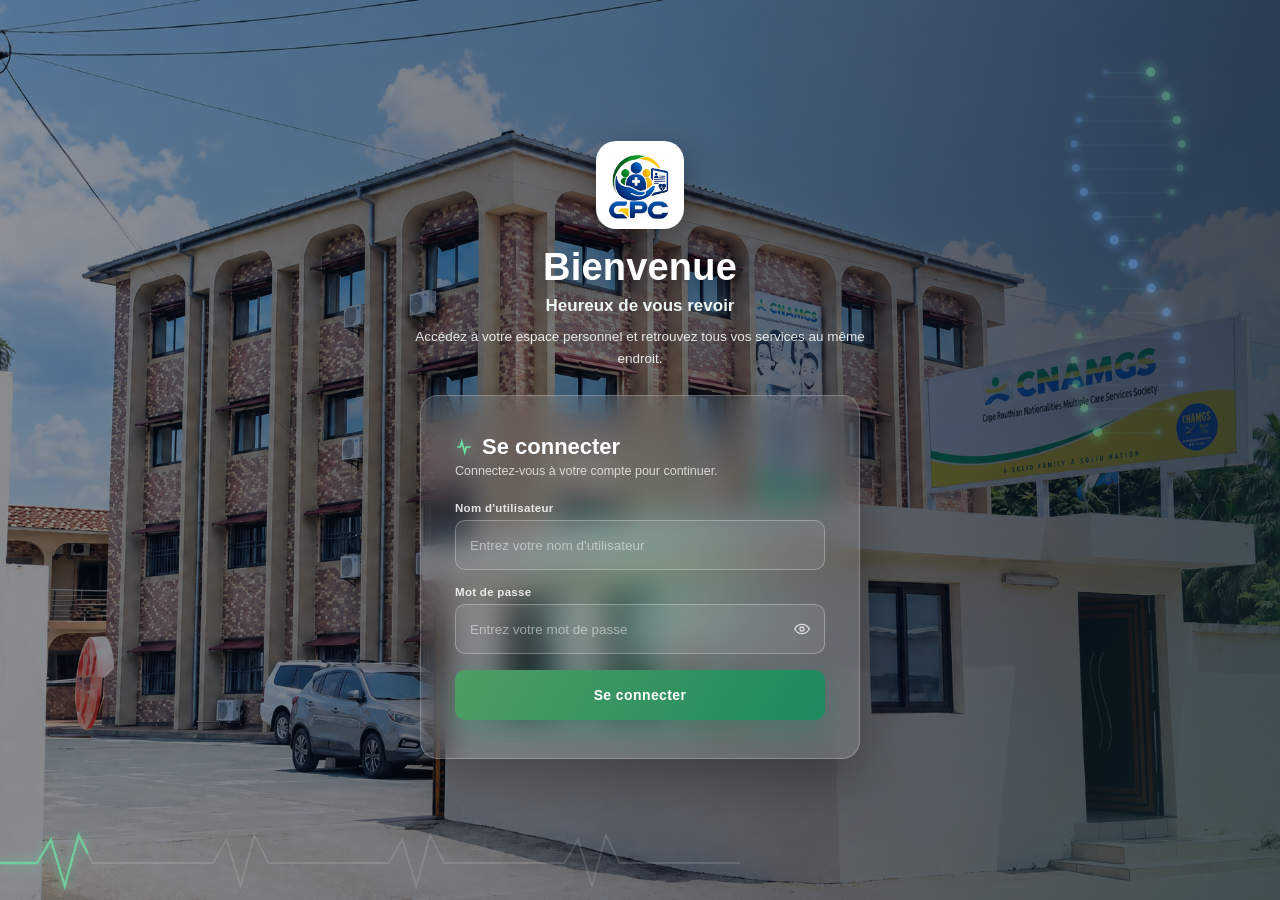
==== frontend/index.html @ ac19ed4e "modification du dashboard" ====
<!DOCTYPE html>
<html lang="fr">
<head>
<meta charset="UTF-8" />
<meta name="viewport" content="width=device-width, initial-scale=1.0" />
<title>PEC — Gestion du circuit de l'assuré</title>
<link rel="icon" href="logo.jpg" />
<link rel="stylesheet" href="style.css" />
</head>
<body>
 
<!-- ======================= ÉCRAN DE CONNEXION ======================= -->
<div id="view-login" class="login-screen">
  <div class="login-overlay"></div>
  <div class="login-aurora"></div>
  <div class="particles-layer" id="loginParticles"></div>
  <div class="login-dna-scene"><div class="login-dna-helix" id="loginDnaHelix"></div></div>
 
  <svg class="login-ekg-line" viewBox="0 0 800 80" preserveAspectRatio="none">
    <path class="ekg-base" d="M0,40 L40,40 L55,15 L70,65 L85,10 L100,40 L230,40 L245,15 L260,65 L275,10 L290,40 L420,40 L435,15 L450,65 L465,10 L480,40 L610,40 L625,15 L640,65 L655,10 L670,40 L800,40" />
    <path class="ekg-pulse" pathLength="100" d="M0,40 L40,40 L55,15 L70,65 L85,10 L100,40 L230,40 L245,15 L260,65 L275,10 L290,40 L420,40 L435,15 L450,65 L465,10 L480,40 L610,40 L625,15 L640,65 L655,10 L670,40 L800,40" />
  </svg>
 
  <div class="login-center">
    <div class="welcome-inner centered">
      <img src="logo.jpg" alt="GPC" class="login-logo" />
      <h1>Bienvenue</h1>
      <p class="welcome-sub">Heureux de vous revoir</p>
      <p class="welcome-text">Accédez à votre espace personnel et retrouvez tous vos services au même endroit.</p>
    </div>
 
    <div class="login-panel-zone">
      <div class="login-card-glow"></div>
      <form class="login-card" id="loginForm" novalidate autocomplete="off">
      <div class="login-card-head">
        <h2><span class="pulse-icon" aria-hidden="true"><svg width="18" height="18" viewBox="0 0 24 24" fill="none" stroke="currentColor" stroke-width="2.3"><path d="M3 12h4l2-7 4 14 2-7h6"/></svg></span>Se connecter</h2>
        <p class="subtitle">Connectez-vous à votre compte pour continuer.</p>
      </div>
 
      <div class="field">
        <label for="loginUsername">Nom d'utilisateur</label>
        <input type="text" id="loginUsername" name="username" placeholder="Entrez votre nom d'utilisateur" required autocomplete="username" aria-describedby="loginUsernameError" />
        <p class="field-error" id="loginUsernameError" role="alert" hidden></p>
      </div>
 
      <div class="field">
        <label for="loginPass">Mot de passe</label>
        <div class="password-wrap">
          <input type="password" id="loginPass" name="password" placeholder="Entrez votre mot de passe" required autocomplete="current-password" aria-describedby="loginPassError" />
          <button type="button" class="toggle-pass" id="togglePass" aria-label="Afficher le mot de passe" aria-pressed="false">
            <svg class="eye-on" width="16" height="16" viewBox="0 0 24 24" fill="none" stroke="currentColor" stroke-width="2"><path d="M1 12s4-7 11-7 11 7 11 7-4 7-11 7-11-7-11-7z"/><circle cx="12" cy="12" r="3"/></svg>
            <svg class="eye-off" width="16" height="16" viewBox="0 0 24 24" fill="none" stroke="currentColor" stroke-width="2" hidden><path d="M17.94 17.94A10.94 10.94 0 0 1 12 20c-7 0-11-7-11-7a21.6 21.6 0 0 1 5.06-6.06M9.9 4.24A10.4 10.4 0 0 1 12 4c7 0 11 7 11 7a21.6 21.6 0 0 1-3.22 4.44"/><path d="M9.5 9.5a3 3 0 0 0 4.24 4.24"/><path d="M1 1l22 22"/></svg>
          </button>
        </div>
        <p class="field-error" id="loginPassError" role="alert" hidden></p>
      </div>
 
      <button type="submit" class="btn-login" id="loginSubmitBtn"><span class="btn-label">Se connecter</span></button>
      </form>
    </div>
  </div>
</div>
 
<!-- ======================= MODAL D'INFORMATION (liens de connexion) ======================= -->
<div class="modal-overlay" id="infoModal" hidden>
  <div class="modal">
    <div class="modal-head">
      <h3 id="infoModalTitle">Titre</h3>
      <button class="close-x" id="closeInfoModal">&times;</button>
    </div>
    <div class="modal-body" id="infoModalBody"></div>
    <div class="modal-foot">
      <button type="button" class="btn-secondary" id="closeInfoModalBtn">Fermer</button>
    </div>
  </div>
</div>

<!-- ======================= TRANSITION DE CONNEXION ======================= -->
<div class="login-transition" id="loginTransition" hidden>
  <div class="login-transition-inner">
    <div class="login-transition-logo-ring"><img src="logo.jpg" alt="GPC" /></div>
    <div class="login-transition-text">Connexion en cours…</div>
  </div>
</div>

<!-- ======================= APPLICATION ======================= -->
<div class="app-shell" id="appShell" hidden>
 
  <aside class="sidebar" id="sidebar">
    <div class="sidebar-top">
      <button type="button" class="sidebar-brand" id="sidebarBrandBtn">
        <div class="mark logo-mark"><img src="logo.jpg" alt="GPC" /></div>
        <div class="txt">
          <strong>GPC</strong>
          <span>Circuit de l'assuré</span>
        </div>
      </button>
      <button class="sidebar-collapse-btn" id="sidebarCollapseBtn" title="Réduire le menu" data-tip="Étendre le menu">
        <svg width="15" height="15" viewBox="0 0 24 24" fill="none" stroke="currentColor" stroke-width="2.2"><path d="M15 5l-7 7 7 7"/></svg>
      </button>
    </div>
 
    <div class="nav-group">
      <div class="nav-label">Navigation</div>
      <button class="nav-item active" data-view="dashboard" data-tip="Tableau de bord">
        <svg width="16" height="16" viewBox="0 0 24 24" fill="none" stroke="currentColor" stroke-width="2"><rect x="3" y="3" width="8" height="8" rx="1.5"/><rect x="13" y="3" width="8" height="8" rx="1.5"/><rect x="3" y="13" width="8" height="8" rx="1.5"/><rect x="13" y="13" width="8" height="8" rx="1.5"/></svg>
        <span class="nav-txt">Tableau de bord</span>
      </button>
      <button class="nav-item" data-view="rapports" data-tip="Rapports">
        <svg width="16" height="16" viewBox="0 0 24 24" fill="none" stroke="currentColor" stroke-width="2"><rect x="4" y="10" width="4" height="10" rx="1"/><rect x="10" y="5" width="4" height="15" rx="1"/><rect x="16" y="13" width="4" height="7" rx="1"/></svg>
        <span class="nav-txt">Rapports</span>
      </button>
      <button class="nav-item" data-view="nouvelle-pec" data-tip="Nouvelle prise en charge">
        <svg width="16" height="16" viewBox="0 0 24 24" fill="none" stroke="currentColor" stroke-width="2"><rect x="3" y="4" width="18" height="16" rx="2"/><path d="M7 9h6"/><path d="M7 13h8"/><path d="M7 17h5"/></svg>
        <span class="nav-txt">Nouvelle prise en charge</span>
      </button>
      <button class="nav-item" data-view="medecin" data-tip="Espace Médecin">
        <svg width="16" height="16" viewBox="0 0 24 24" fill="none" stroke="currentColor" stroke-width="2"><path d="M6 3v6a4 4 0 0 0 8 0V3"/><path d="M10 15v2a4 4 0 0 0 8 0v-2"/><circle cx="19" cy="8" r="1.6"/></svg>
        <span class="nav-txt">Espace Médecin</span>
        <span class="nav-badge" id="medecinNavBadge" hidden>0</span>
      </button>
      <button class="nav-item" data-view="pharmacie" data-tip="Espace Pharmacien">
        <svg width="16" height="16" viewBox="0 0 24 24" fill="none" stroke="currentColor" stroke-width="2"><rect x="4" y="4" width="16" height="16" rx="3"/><path d="M12 8v8"/><path d="M8 12h8"/></svg>
        <span class="nav-txt">Espace Pharmacien</span>
      </button>
      <button class="nav-item" data-view="historique" data-tip="Historique PEC">
        <svg width="16" height="16" viewBox="0 0 24 24" fill="none" stroke="currentColor" stroke-width="2"><circle cx="12" cy="12" r="9"/><path d="M12 7v5l3 3"/></svg>
        <span class="nav-txt">Historique PEC</span>
      </button>
      <button class="nav-item" data-view="users" data-tip="Gestion des utilisateurs">
        <svg width="16" height="16" viewBox="0 0 24 24" fill="none" stroke="currentColor" stroke-width="2"><circle cx="9" cy="8" r="3.2"/><path d="M2.5 20c0-3.6 2.9-6 6.5-6s6.5 2.4 6.5 6"/><circle cx="18" cy="8.5" r="2.4"/><path d="M16 14.3c2.8.4 4.7 2.4 4.7 5.7"/></svg>
        <span class="nav-txt">Gestion des utilisateurs</span>
      </button>
      <button class="nav-item" data-view="permissions" data-tip="Gestion des permissions">
        <svg width="16" height="16" viewBox="0 0 24 24" fill="none" stroke="currentColor" stroke-width="2"><rect x="5" y="11" width="14" height="10" rx="2"/><path d="M8 11V7a4 4 0 0 1 8 0v4"/></svg>
        <span class="nav-txt">Gestion des permissions</span>
      </button>
      <button class="nav-item" data-view="journalisation" data-tip="Journalisation">
        <svg width="16" height="16" viewBox="0 0 24 24" fill="none" stroke="currentColor" stroke-width="2"><circle cx="12" cy="12" r="9"/><path d="M12 7v5l3 3"/><path d="M3.5 9.5 2 8"/><path d="M20.5 9.5 22 8"/></svg>
        <span class="nav-txt">Journalisation</span>
      </button>
    </div>
 
    <div class="sidebar-spacer"></div>
 
    <button class="btn-logout" id="logoutBtn" data-tip="Déconnexion">
      <svg width="16" height="16" viewBox="0 0 24 24" fill="none" stroke="currentColor" stroke-width="2"><path d="M9 21H5a2 2 0 0 1-2-2V5a2 2 0 0 1 2-2h4"/><path d="M16 17l5-5-5-5"/><path d="M21 12H9"/></svg>
      <span class="nav-txt">Déconnexion</span>
    </button>
  </aside>
 
  <div class="main">
    <header class="topbar">
      <div>
        <div class="topbar-title-row">
          <button type="button" class="topbar-back-btn" id="topbarBackBtn" title="Retour au tableau de bord" hidden>
            <svg width="16" height="16" viewBox="0 0 24 24" fill="none" stroke="currentColor" stroke-width="2.3"><path d="M19 12H5M11 6l-6 6 6 6"/></svg>
          </button>
          <h2 id="topbarTitle">Tableau de bord</h2>
        </div>
        <div class="crumb" id="topbarCrumb">Accueil</div>
      </div>
      <div class="topbar-clock" id="topbarClock"></div>

      <div class="user-menu" id="userMenu">
        <button type="button" class="user-pill" id="userMenuTrigger" aria-haspopup="true" aria-expanded="false">
          <div class="avatar">AN</div>
          <div class="user-pill-text">
            <div class="name">Alice NDONG</div>
            <div class="role">Super Admin</div>
          </div>
          <svg class="user-menu-chevron" width="14" height="14" viewBox="0 0 24 24" fill="none" stroke="currentColor" stroke-width="2"><path d="M6 9l6 6 6-6"/></svg>
        </button>

        <div class="user-dropdown" id="userDropdown">
          <div class="user-dropdown-head">
            <div class="avatar">AN</div>
            <div>
              <div class="name">Alice NDONG</div>
              <div class="role">Super Admin</div>
            </div>
          </div>
          <div class="user-dropdown-sep"></div>
          <button type="button" class="user-dropdown-item" id="userMenuProfil">
            <svg width="16" height="16" viewBox="0 0 24 24" fill="none" stroke="currentColor" stroke-width="2"><circle cx="12" cy="8" r="4"/><path d="M4 20c0-4 3.6-7 8-7s8 3 8 7"/></svg>
            <span>Mon profil</span>
          </button>
          <button type="button" class="user-dropdown-item" id="userMenuParams">
            <svg width="16" height="16" viewBox="0 0 24 24" fill="none" stroke="currentColor" stroke-width="2"><circle cx="12" cy="12" r="3"/><path d="M19.4 13a1.7 1.7 0 0 0 .3 1.9l.1.1a2 2 0 1 1-2.8 2.8l-.1-.1a1.7 1.7 0 0 0-1.9-.3 1.7 1.7 0 0 0-1 1.5V19a2 2 0 1 1-4 0v-.1a1.7 1.7 0 0 0-1-1.6 1.7 1.7 0 0 0-1.9.3l-.1.1a2 2 0 1 1-2.8-2.8l.1-.1a1.7 1.7 0 0 0 .3-1.9 1.7 1.7 0 0 0-1.5-1H5a2 2 0 1 1 0-4h.1a1.7 1.7 0 0 0 1.6-1 1.7 1.7 0 0 0-.3-1.9l-.1-.1a2 2 0 1 1 2.8-2.8l.1.1a1.7 1.7 0 0 0 1.9.3H11a1.7 1.7 0 0 0 1-1.5V5a2 2 0 1 1 4 0v.1a1.7 1.7 0 0 0 1 1.6 1.7 1.7 0 0 0 1.9-.3l.1-.1a2 2 0 1 1 2.8 2.8l-.1.1a1.7 1.7 0 0 0-.3 1.9V11a1.7 1.7 0 0 0 1.5 1H19a2 2 0 1 1 0 4h-.1a1.7 1.7 0 0 0-1.5 1z"/></svg>
            <span>Paramètres</span>
          </button>
          <button type="button" class="user-dropdown-item" id="userMenuNotifs">
            <svg width="16" height="16" viewBox="0 0 24 24" fill="none" stroke="currentColor" stroke-width="2"><path d="M6 8a6 6 0 0 1 12 0c0 5 2 6 2 6H4s2-1 2-6"/><path d="M10 20a2 2 0 0 0 4 0"/></svg>
            <span>Notifications</span>
          </button>
          <button type="button" class="user-dropdown-item" id="userMenuHelp">
            <svg width="16" height="16" viewBox="0 0 24 24" fill="none" stroke="currentColor" stroke-width="2"><circle cx="12" cy="12" r="9"/><path d="M9.5 9a2.5 2.5 0 1 1 3.5 2.3c-.9.4-1.5 1.1-1.5 2.2v.3"/><path d="M12 17.5h.01"/></svg>
            <span>Aide / Support</span>
          </button>
          <div class="user-dropdown-sep"></div>
          <button type="button" class="user-dropdown-item danger" id="userMenuLogout">
            <svg width="16" height="16" viewBox="0 0 24 24" fill="none" stroke="currentColor" stroke-width="2"><path d="M9 21H5a2 2 0 0 1-2-2V5a2 2 0 0 1 2-2h4"/><path d="M16 17l5-5-5-5"/><path d="M21 12H9"/></svg>
            <span>Déconnexion</span>
          </button>
        </div>
      </div>
    </header>
 
    <div class="content">
 
      <!-- ---------------- DASHBOARD ---------------- -->
      <section class="view" id="view-dashboard">
        <div class="hero-banner">
          <img src="CNAMGS.png" alt="Logo CNAMGS" class="hero-logo" />
          <div>
            <h1>Bienvenue sur l'espace CNAMGS</h1>
            <p>Gestion du circuit de l'assuré — pilotez vos prises en charge en temps réel.</p>
          </div>
        </div>

        <div class="dash-section-head">
          <h2 class="dash-section-title">Suivi des prestations des pharmacies partenaires</h2>
          <button type="button" class="btn-secondary btn-sm" data-rapport-tab="pharmacies">Voir le rapport complet</button>
        </div>

        <div class="pharma-stat-row">
          <div class="stat-card"><div class="num" id="pharmaStatCount">0</div><div class="lbl">Pharmacies partenaires</div></div>
          <div class="stat-card"><div class="num" id="pharmaStatPrestations">0</div><div class="lbl">Prestations réalisées</div></div>
          <div class="stat-card"><div class="num" id="pharmaStatMontant">0 FCFA</div><div class="lbl">Montant total des prestations</div></div>
          <div class="stat-card"><div class="num" id="pharmaStatPaye">0 FCFA</div><div class="lbl">Montant déjà payé</div></div>
          <div class="stat-card"><div class="num pending" id="pharmaStatReste">0 FCFA</div><div class="lbl">Montant restant dû</div></div>
        </div>

        <div class="dash-section-head">
          <h2 class="dash-section-title">Suivi des prestations des hôpitaux partenaires</h2>
          <button type="button" class="btn-secondary btn-sm" data-rapport-tab="hopitaux">Voir le rapport complet</button>
        </div>

        <div class="hopital-stat-row">
          <div class="stat-card"><div class="num" id="hospStatCount">0</div><div class="lbl">Hôpitaux partenaires</div></div>
          <div class="stat-card"><div class="num" id="hospStatPrestations">0</div><div class="lbl">Prestations réalisées</div></div>
          <div class="stat-card"><div class="num" id="hospStatConsult">0</div><div class="lbl">Consultations</div></div>
          <div class="stat-card"><div class="num" id="hospStatExam">0</div><div class="lbl">Examens</div></div>
          <div class="stat-card"><div class="num" id="hospStatMontant">0 FCFA</div><div class="lbl">Montant total des prestations</div></div>
          <div class="stat-card"><div class="num" id="hospStatPaye">0 FCFA</div><div class="lbl">Montant déjà payé</div></div>
          <div class="stat-card"><div class="num pending" id="hospStatReste">0 FCFA</div><div class="lbl">Montant restant dû</div></div>
        </div>
      </section>

      <!-- ---------------- RAPPORTS (Vue d'ensemble / Hôpitaux / Pharmacies) ---------------- -->
      <section class="view" id="view-rapports" hidden>
        <div class="page-hero">
          <div class="page-hero-icon"><svg width="20" height="20" viewBox="0 0 24 24" fill="none" stroke="currentColor" stroke-width="2"><rect x="4" y="10" width="4" height="10" rx="1"/><rect x="10" y="5" width="4" height="15" rx="1"/><rect x="16" y="13" width="4" height="7" rx="1"/></svg></div>
          <div class="page-hero-text">
            <h1>Rapports</h1>
            <p>Vue d'ensemble, hôpitaux et pharmacies partenaires — filtrez, contrôlez les règlements, exportez.</p>
          </div>
        </div>
        <div class="card rapports-tabs-card">
          <div class="card-head">
            <h3>Rapports</h3>
            <div style="display:flex;align-items:center;gap:12px;flex-wrap:wrap">
              <div class="chip-row" id="rapportsTabToggle">
                <button type="button" class="chip active" data-tab="vue-ensemble">Vue d'ensemble</button>
                <button type="button" class="chip" data-tab="hopitaux">Hôpitaux</button>
                <button type="button" class="chip" data-tab="pharmacies">Pharmacies</button>
              </div>
              <button type="button" class="btn-export" id="rapportsExportBtn">
                <svg width="15" height="15" viewBox="0 0 24 24" fill="none" stroke="currentColor" stroke-width="2.2"><path d="M12 3v12"/><path d="M7 10l5 5 5-5"/><path d="M5 21h14"/></svg>
                Exporter en PDF
              </button>
            </div>
          </div>
        </div>

        <div id="rapport-vue-ensemble">
          <div class="card pharma-filters-card">
            <div class="card-head">
              <h3>Filtres avancés</h3>
              <button type="button" class="btn-secondary btn-sm" id="statsFilterResetBtn">Réinitialiser</button>
            </div>
            <div class="card-body" style="padding-bottom:4px">
              <div class="filters-row">
                <div class="field">
                  <label for="statsFilterFrom">Du</label>
                  <input type="date" id="statsFilterFrom" />
                </div>
                <div class="field">
                  <label for="statsFilterTo">Au</label>
                  <input type="date" id="statsFilterTo" />
                </div>
                <div class="field">
                  <label for="statsFilterType">Type</label>
                  <select id="statsFilterType">
                    <option value="">Tous les types</option>
                    <option value="Consultation">Consultation</option>
                    <option value="Examen">Examen</option>
                  </select>
                </div>
                <div class="field">
                  <label for="statsFilterStatut">Statut</label>
                  <select id="statsFilterStatut">
                    <option value="">Tous les statuts</option>
                    <option value="En attente">En attente</option>
                    <option value="Validée">Validée</option>
                  </select>
                </div>
                <div class="field">
                  <label for="statsFilterFonds">Fonds</label>
                  <select id="statsFilterFonds">
                    <option value="">Tous les fonds</option>
                    <option value="Fonds Secteur Privé">Fonds Secteur Privé</option>
                    <option value="Fonds Secteur Public">Fonds Secteur Public</option>
                    <option value="Fonds Garantie Sociale">Fonds Garantie Sociale</option>
                  </select>
                </div>
                <div class="field">
                  <label for="statsFilterMedecin">Médecin</label>
                  <select id="statsFilterMedecin"><option value="">Tous les médecins</option></select>
                </div>
                <div class="field">
                  <label for="statsFilterSearch">Recherche</label>
                  <input type="text" id="statsFilterSearch" placeholder="Nom du patient ou matricule" />
                </div>
              </div>
            </div>
          </div>

          <div class="kpi-grid">
            <div class="kpi-card accent-a">
              <div class="kpi-icon"><svg width="20" height="20" viewBox="0 0 24 24" fill="none" stroke="currentColor" stroke-width="2"><rect x="3" y="4" width="18" height="16" rx="2"/><path d="M7 9h6"/><path d="M7 13h8"/><path d="M7 17h5"/></svg></div>
              <div class="kpi-body"><div class="kpi-num" id="statsKpiTotal">0</div><div class="kpi-lbl">Prises en charge</div></div>
            </div>
            <div class="kpi-card accent-b">
              <div class="kpi-icon"><svg width="20" height="20" viewBox="0 0 24 24" fill="none" stroke="currentColor" stroke-width="2"><circle cx="9" cy="8" r="3.2"/><path d="M2.5 20c0-3.6 2.9-6 6.5-6s6.5 2.4 6.5 6"/><circle cx="18" cy="8.5" r="2.4"/><path d="M16 14.3c2.8.4 4.7 2.4 4.7 5.7"/></svg></div>
              <div class="kpi-body"><div class="kpi-num" id="statsKpiPatients">0</div><div class="kpi-lbl">Patients uniques</div></div>
            </div>
            <div class="kpi-card accent-c">
              <div class="kpi-icon"><svg width="20" height="20" viewBox="0 0 24 24" fill="none" stroke="currentColor" stroke-width="2"><path d="M12 2v20"/><path d="M17 5H9.5a3.5 3.5 0 0 0 0 7h5a3.5 3.5 0 0 1 0 7H6"/></svg></div>
              <div class="kpi-body"><div class="kpi-num" id="statsKpiMontant">0 FCFA</div><div class="kpi-lbl">Montant total engagé</div></div>
            </div>
            <div class="kpi-card accent-d">
              <div class="kpi-icon"><svg width="20" height="20" viewBox="0 0 24 24" fill="none" stroke="currentColor" stroke-width="2"><path d="M20 12a8 8 0 1 1-8-8"/><path d="M20 4L12 12"/><path d="M15 4h5v5"/></svg></div>
              <div class="kpi-body"><div class="kpi-num" id="statsKpiCharge">0 FCFA</div><div class="kpi-lbl">Part CNAMGS</div></div>
            </div>
            <div class="kpi-card accent-e">
              <div class="kpi-icon"><svg width="20" height="20" viewBox="0 0 24 24" fill="none" stroke="currentColor" stroke-width="2"><circle cx="12" cy="12" r="9"/><path d="M12 7v5l3 3"/></svg></div>
              <div class="kpi-body"><div class="kpi-num pending" id="statsKpiReste">0 FCFA</div><div class="kpi-lbl">Restant dû (hôpitaux + pharmacies)</div></div>
            </div>
            <div class="kpi-card accent-f">
              <div class="kpi-icon"><svg width="20" height="20" viewBox="0 0 24 24" fill="none" stroke="currentColor" stroke-width="2"><path d="M20 6L9 17l-5-5"/></svg></div>
              <div class="kpi-body"><div class="kpi-num" id="statsKpiValidation">0%</div><div class="kpi-lbl">Taux de validation</div></div>
            </div>
          </div>

          <div class="stats-split-row">
            <div class="card">
              <div class="card-head"><h3>Répartition par type de prestation</h3></div>
              <div class="card-body">
                <div class="split-bar" id="statsTypeSplit"></div>
                <div class="split-legend" id="statsTypeLegend"></div>
              </div>
            </div>
            <div class="card">
              <div class="card-head"><h3>Répartition par fonds</h3></div>
              <div class="card-body">
                <div class="split-bar" id="statsFondsSplit"></div>
                <div class="split-legend" id="statsFondsLegend"></div>
              </div>
            </div>
          </div>

          <div class="card">
            <div class="card-head">
              <h3>Évolution globale des prises en charge</h3>
              <div class="chart-legend">
                <div class="chart-legend-item"><span class="chart-dot" style="background:var(--green)"></span>Consultations</div>
                <div class="chart-legend-item"><span class="chart-dot" style="background:var(--blue)"></span>Examens</div>
              </div>
            </div>
            <div class="card-body">
              <div class="evolution-chart-outer">
                <div id="statsEvoChart" class="evolution-chart-wrap"></div>
                <div class="ev-tooltip" id="statsEvoTooltip" hidden></div>
              </div>
            </div>
          </div>

          <div class="stats-split-row">
            <div class="card">
              <div class="card-head"><h3>Top établissements — part CNAMGS</h3></div>
              <div class="card-body">
                <div class="evolution-chart-outer">
                  <div id="statsTopHopChart" class="evolution-chart-wrap"></div>
                  <div class="ev-tooltip" id="statsTopHopTooltip" hidden></div>
                </div>
              </div>
            </div>
            <div class="card">
              <div class="card-head"><h3>Top pharmacies — montant</h3></div>
              <div class="card-body">
                <div class="evolution-chart-outer">
                  <div id="statsTopPharmChart" class="evolution-chart-wrap"></div>
                  <div class="ev-tooltip" id="statsTopPharmTooltip" hidden></div>
                </div>
              </div>
            </div>
          </div>
        </div>

        <div id="rapport-hopitaux" hidden>
          <div class="card pharma-filters-card">
            <div class="card-head"><h3>Filtres</h3></div>
            <div class="card-body" style="padding-bottom:4px">
              <div class="filters-row">
                <div class="field">
                  <label for="hospFilterFrom">Du</label>
                  <input type="date" id="hospFilterFrom" />
                </div>
                <div class="field">
                  <label for="hospFilterTo">Au</label>
                  <input type="date" id="hospFilterTo" />
                </div>
                <div class="field">
                  <label for="hospFilterHopital">Hôpital</label>
                  <select id="hospFilterHopital"><option value="">Tous les hôpitaux</option></select>
                </div>
                <div class="field">
                  <label for="hospFilterType">Type de prestation</label>
                  <select id="hospFilterType">
                    <option value="">Tous les types</option>
                    <option value="Consultation">Consultation</option>
                    <option value="Examen">Examen</option>
                  </select>
                </div>
                <div class="field">
                  <label for="hospFilterStatut">Statut du règlement</label>
                  <select id="hospFilterStatut">
                    <option value="">Tous les statuts</option>
                    <option value="Payé">Payé</option>
                    <option value="Partiellement payé">Partiellement payé</option>
                    <option value="Impayé">Impayé</option>
                  </select>
                </div>
                <button type="button" class="btn-secondary" id="hospFilterResetBtn">Réinitialiser</button>
              </div>
            </div>
          </div>

          <div class="card hosp-compare-card">
            <div class="card-head">
              <h3>Prestations par hôpital</h3>
              <div class="chart-legend">
                <div class="chart-legend-item"><span class="chart-dot" style="background:var(--green)"></span>Consultations</div>
                <div class="chart-legend-item"><span class="chart-dot" style="background:var(--blue)"></span>Examens</div>
              </div>
            </div>
            <div class="card-body">
              <div class="evolution-chart-outer">
                <div id="hospCompareChart" class="evolution-chart-wrap"></div>
                <div class="ev-tooltip" id="hospCompareTooltip" hidden></div>
              </div>
            </div>
          </div>

          <div class="card hosp-reste-card">
            <div class="card-head"><h3>Montant restant dû par hôpital</h3></div>
            <div class="card-body">
              <div class="evolution-chart-outer">
                <div id="hospResteChart" class="evolution-chart-wrap"></div>
                <div class="ev-tooltip" id="hospResteTooltip" hidden></div>
              </div>
            </div>
          </div>

          <div class="card">
            <div class="card-head"><h3>Détail par hôpital</h3></div>
            <div class="card-body" style="padding:0">
              <table class="data-table">
                <thead><tr><th>Hôpital</th><th>Consultations</th><th>Examens</th><th>Total prestations</th><th>Montant total</th><th>Montant payé</th><th>Reste à payer</th><th>Statut</th><th>Action</th></tr></thead>
                <tbody id="hospSuiviBody"></tbody>
              </table>
              <div class="empty-state" id="hospSuiviEmpty">Aucune prestation trouvée pour ces filtres.</div>
            </div>
          </div>
        </div>

        <div id="rapport-pharmacies" hidden>
          <div class="card pharma-filters-card">
            <div class="card-head"><h3>Filtres</h3></div>
            <div class="card-body" style="padding-bottom:4px">
              <div class="filters-row">
                <div class="field">
                  <label for="pharmaFilterFrom">Du</label>
                  <input type="date" id="pharmaFilterFrom" />
                </div>
                <div class="field">
                  <label for="pharmaFilterTo">Au</label>
                  <input type="date" id="pharmaFilterTo" />
                </div>
                <div class="field">
                  <label for="pharmaFilterPharmacie">Pharmacie</label>
                  <select id="pharmaFilterPharmacie"><option value="">Toutes les pharmacies</option></select>
                </div>
                <div class="field">
                  <label for="pharmaFilterStatut">Statut du règlement</label>
                  <select id="pharmaFilterStatut">
                    <option value="">Tous les statuts</option>
                    <option value="Payé">Payé</option>
                    <option value="Partiellement payé">Partiellement payé</option>
                    <option value="Impayé">Impayé</option>
                  </select>
                </div>
                <button type="button" class="btn-secondary" id="pharmaFilterResetBtn">Réinitialiser</button>
              </div>
            </div>
          </div>

          <div class="evolution-row">
            <div class="card pharma-evo-card">
              <div class="card-head"><h3>Évolution des prestations</h3></div>
              <div class="card-body">
                <div class="evolution-chart-outer">
                  <div id="pharmaEvoChart" class="evolution-chart-wrap"></div>
                  <div class="ev-tooltip" id="pharmaEvoTooltip" hidden></div>
                </div>
              </div>
            </div>

            <div class="card pharma-bar-card">
              <div class="card-head"><h3>Montant restant dû par pharmacie</h3></div>
              <div class="card-body">
                <div class="evolution-chart-outer">
                  <div id="pharmaBarChart" class="evolution-chart-wrap"></div>
                  <div class="ev-tooltip" id="pharmaBarTooltip" hidden></div>
                </div>
              </div>
            </div>
          </div>

          <div class="card">
            <div class="card-head"><h3>Détail par pharmacie</h3></div>
            <div class="card-body" style="padding:0">
              <table class="data-table">
                <thead><tr><th>Pharmacie</th><th>Nombre de prestations</th><th>Montant total</th><th>Montant payé</th><th>Reste à payer</th><th>Statut</th><th>Action</th></tr></thead>
                <tbody id="pharmaSuiviBody"></tbody>
              </table>
              <div class="empty-state" id="pharmaSuiviEmpty">Aucune prestation trouvée pour ces filtres.</div>
            </div>
          </div>
        </div>
      </section>

      <!-- ---------------- NOUVELLE PRISE EN CHARGE ---------------- -->
      <section class="view" id="view-nouvelle-pec" hidden>
        <div class="page-hero">
          <div class="page-hero-icon"><svg width="20" height="20" viewBox="0 0 24 24" fill="none" stroke="currentColor" stroke-width="2"><rect x="3" y="4" width="18" height="16" rx="2"/><path d="M7 9h6"/><path d="M7 13h8"/><path d="M7 17h5"/></svg></div>
          <div class="page-hero-text">
            <h1>Nouvelle prise en charge</h1>
            <p>Recherchez l'assuré, choisissez le patient et le médecin, puis ouvrez la feuille de soins ou le bon d'examen.</p>
          </div>
        </div>
        <div class="card">
          <div class="card-head">
            <h3>Rechercher un assuré</h3>
          </div>
          <div class="card-body">
            <div class="search-row">
              <div class="field field-matricule">
                <label for="matriculeInput">Matricule de l'assuré</label>
                <input type="text" id="matriculeInput" placeholder="10 chiffres" maxlength="10" inputmode="numeric" />
              </div>
              <button type="button" class="btn-primary" id="searchBtn">Rechercher</button>
            </div>
            <div class="hint">
              Matricules de test : <code>1234567890</code>, <code>2345678901</code>, <code>3456789012</code>, <code>4567890123</code>, <code>5678901234</code>
            </div>

            <div id="notFoundMsg" class="hint" style="color:var(--red)" hidden>Aucun assuré trouvé pour ce matricule.</div>

            <div class="assure-found" id="assureFound" hidden>
              <div class="assure-split">
                <div class="assure-photo-col">
                  <div class="assure-photo-frame" id="af-avatar"></div>
                  <div class="idname" id="af-nom">—</div>
                  <span class="badge" id="af-situation">Assuré principal</span>
                  <div class="assure-meta assure-meta-vert">
                    <div><b id="af-matricule">—</b>Matricule</div>
                    <div><b id="af-naissance">—</b>Date de naissance</div>
                    <div><b id="af-fonds">—</b>Fonds</div>
                    <div><b id="af-nature">—</b>Nature</div>
                  </div>
                  <button type="button" class="btn-secondary btn-sm" id="changeAssureBtn">Changer d'assuré</button>
                </div>

                <div class="assure-pec-col">
                  <div class="assure-pec-label">Informations relatives à la prise en charge</div>

                  <div class="choice-group">
                    <label>Ticket modérateur</label>
                    <div class="chip-row" id="tmChoices">
                      <button type="button" class="chip" data-tm="Plein">Plein</button>
                      <button type="button" class="chip" data-tm="Plein (ALD)">Plein (ALD)</button>
                      <button type="button" class="chip" data-tm="Exonéré">Exonéré</button>
                    </div>
                  </div>

                  <div class="choice-group">
                    <label for="medecinSelect">Médecin</label>
                    <select id="medecinSelect"></select>
                  </div>

                  <div class="hint" id="readyHint">Sélectionnez un patient, un ticket modérateur et un médecin pour continuer.</div>

                  <div class="type-buttons">
                    <button type="button" class="type-btn" id="btnConsultation" disabled>
                      <span class="ic">
                        <svg width="20" height="20" viewBox="0 0 24 24" fill="none" stroke="currentColor" stroke-width="2"><path d="M6 3v6a4 4 0 0 0 8 0V3"/><path d="M10 15v2a4 4 0 0 0 8 0v-2"/><circle cx="19" cy="8" r="1.6"/></svg>
                      </span>
                      <span>
                        <span class="tt">Consultation</span>
                        <span class="ds">Ouvrir la feuille de soins</span>
                      </span>
                    </button>
                    <button type="button" class="type-btn" id="btnExamen" disabled>
                      <span class="ic">
                        <svg width="20" height="20" viewBox="0 0 24 24" fill="none" stroke="currentColor" stroke-width="2"><path d="M9 2h6"/><path d="M10 2v6.5L4.5 18a2 2 0 0 0 1.8 3h11.4a2 2 0 0 0 1.8-3L14 8.5V2"/><path d="M7.5 14h9"/></svg>
                      </span>
                      <span>
                        <span class="tt">Examen</span>
                        <span class="ds">Ouvrir le bon d'examen</span>
                      </span>
                    </button>
                  </div>
                </div>
              </div>
            </div>
          </div>
        </div>
      </section>
 
      <!-- ---------------- ESPACE MÉDECIN (file d'attente de validation) ---------------- -->
      <section class="view" id="view-medecin" hidden>
        <div class="page-hero">
          <div class="page-hero-icon"><svg width="20" height="20" viewBox="0 0 24 24" fill="none" stroke="currentColor" stroke-width="2"><path d="M6 3v6a4 4 0 0 0 8 0V3"/><path d="M10 15v2a4 4 0 0 0 8 0v-2"/><circle cx="19" cy="8" r="1.6"/></svg></div>
          <div class="page-hero-text">
            <h1>Espace Médecin</h1>
            <p>File d'attente des feuilles de soins à valider — consultations et bons d'examen envoyés par les agents.</p>
          </div>
        </div>
        <div class="card">
          <div class="card-head">
            <h3>Feuilles de soins à valider</h3>
          </div>
          <div class="card-body" style="padding:0">
            <table class="data-table">
              <thead>
                <tr>
                  <th>N° feuille</th>
                  <th>Date</th>
                  <th>Patient</th>
                  <th>Matricule</th>
                  <th>Type</th>
                  <th>Médecin</th>
                  <th>Actions</th>
                </tr>
              </thead>
              <tbody id="medecinQueueBody"></tbody>
            </table>
            <div class="empty-state" id="medecinQueueEmpty">Aucune feuille de soins en attente de validation.</div>
          </div>
        </div>
      </section>

      <!-- ---------------- ESPACE PHARMACIEN ---------------- -->
      <section class="view" id="view-pharmacie" hidden>
        <div class="page-hero">
          <div class="page-hero-icon"><svg width="20" height="20" viewBox="0 0 24 24" fill="none" stroke="currentColor" stroke-width="2"><rect x="4" y="4" width="16" height="16" rx="3"/><path d="M12 8v8"/><path d="M8 12h8"/></svg></div>
          <div class="page-hero-text">
            <h1>Espace Pharmacien</h1>
            <p>Retrouvez une ordonnance par matricule et date, puis enregistrez la délivrance des médicaments.</p>
          </div>
        </div>
        <div class="card">
          <div class="card-head">
            <h3>Rechercher une ordonnance</h3>
          </div>
          <div class="card-body">
            <div class="search-row">
              <div class="field">
                <label for="pharmaNagInput">NAG (matricule du patient)</label>
                <input type="text" id="pharmaNagInput" placeholder="Saisir les 10 chiffres du NAG" maxlength="10" inputmode="numeric" />
              </div>
              <div class="field">
                <label for="pharmaDateInput">Date de la prestation <span style="font-weight:400;color:var(--muted)">(optionnel)</span></label>
                <input type="date" id="pharmaDateInput" />
              </div>
              <button type="button" class="btn-primary" id="pharmaSearchBtn">Rechercher</button>
            </div>
            <div class="hint">
              NAG de test avec ordonnance : <code>2345678901</code>, <code>4567890123</code>
            </div>
            <div id="pharmaNotFound" class="hint" style="color:var(--red)" hidden>Aucune ordonnance en attente trouvée pour ce NAG et cette date.</div>
          </div>
        </div>

        <div class="assure-found" id="pharmaAssureCard" hidden>
          <div class="assure-split">
            <div class="assure-photo-col">
              <div class="assure-photo-frame" id="pa-avatar"></div>
              <div class="idname" id="pa-nom">—</div>
              <div class="assure-meta assure-meta-vert">
                <div><b id="pa-matricule">—</b>Matricule</div>
                <div><b id="pa-naissance">—</b>Date de naissance</div>
                <div><b id="pa-fonds">—</b>Fonds</div>
              </div>
            </div>
          </div>
        </div>

        <div id="pharmaResults"></div>
      </section>

      <!-- ---------------- FEUILLE DE SOINS (consultation / examen) ---------------- -->
      <section class="view" id="view-soins" hidden>
        <div class="soins-flip-stage">
        <div class="soins-wrap" id="soinsWrap">
          <div class="soins-top">
            <div class="soins-logo"><img src="CNAMGS.png" alt="Logo CNAMGS" /></div>
 
            <div class="soins-admin-col">
              <div class="soins-type-badge" id="soinsBadge">Consultation</div>
              <div class="soins-admin">
                <div class="lbl">Feuille de soins N° :</div>
                <input type="text" id="soinsNum" readonly />
                <div class="lbl">Date de réception :</div>
                <input type="text" id="soinsDate" readonly />
                <div class="lbl">Fonds :</div>
                <select id="soinsFonds">
                  <option>Fonds Secteur Privé</option>
                  <option>Fonds Secteur Public</option>
                  <option>Fonds Garantie Sociale</option>
                </select>
              </div>
            </div>
 
            <div class="soins-qr-col">
              <canvas id="qrCanvas" width="96" height="96"></canvas>
              <div class="qr-caption">Code QR généré</div>
            </div>
          </div>
 
          <div class="section-head">Patient <span style="font-weight:400">(données de l'assuré — non modifiables)</span></div>
          <div class="section-body locked">
            <div class="grid2">
              <div>
                <div class="f-field">
                  <div class="f-label">Nom et prénom du patient</div>
                  <input type="text" id="p-patientNom" disabled />
                </div>
                <div class="f-field">
                  <div class="f-label">Date de naissance</div>
                  <input type="text" id="p-dateNaissance" disabled />
                </div>
              </div>
              <div>
                <div class="f-field">
                  <div class="f-label">Matricule du patient</div>
                  <input type="text" id="p-matriculePatient" disabled />
                </div>
                <div class="f-field">
                  <div class="f-label">Situation du patient</div>
                  <div class="checks">
                    <label id="chk-assure-wrap"><input type="checkbox" id="chk-assure" disabled /> Assuré</label>
                    <label id="chk-ayant-wrap"><input type="checkbox" id="chk-ayant" disabled /> Ayant droit</label>
                  </div>
                </div>
              </div>
            </div>
          </div>
 
          <div class="section-head"><span id="prSectionTitle">Praticien</span> <span class="lock-note">Pré-rempli via le médecin sélectionné — non modifiable</span></div>
          <div class="section-body locked">
            <div class="grid2">
              <div>
                <div class="f-field">
                  <div class="f-label">Nom et prénom du praticien</div>
                  <input type="text" id="pr-nom" disabled />
                </div>
                <div class="f-field">
                  <div class="f-label">Nom de l'établissement</div>
                  <input type="text" id="pr-etab" disabled />
                </div>
                <div class="f-field">
                  <div class="f-label">Type de praticien</div>
                  <div class="checks">
                    <label id="pr-type-generaliste-wrap"><input type="checkbox" id="pr-type-generaliste" disabled /> Généraliste</label>
                    <label id="pr-type-specialiste-wrap"><input type="checkbox" id="pr-type-specialiste" disabled /> Spécialiste</label>
                    <label id="pr-type-autre-wrap"><input type="checkbox" id="pr-type-autre" disabled /> Autre</label>
                  </div>
                </div>
              </div>
              <div>
                <div class="f-field">
                  <div class="f-label">Code du praticien</div>
                  <input type="text" id="pr-code" disabled />
                </div>
                <div class="f-field">
                  <div class="f-label">Signature (obligatoire)</div>
                  <textarea id="pr-signature" rows="2" placeholder="Signature du praticien"></textarea>
                </div>
              </div>
            </div>
          </div>
 
          <div class="section-head">Condition de prise en charge</div>
          <div class="section-body">
            <div class="cond-row">
              <div class="cond-group">
                <div class="t">Ticket modérateur <span class="lock-note-inline">verrouillé</span></div>
                <label id="tm-plein-wrap"><input type="checkbox" id="tm-plein" disabled /> Plein</label>
                <label id="tm-ald-wrap"><input type="checkbox" id="tm-ald" disabled /> Plein (ALD)</label>
                <label id="tm-exonere-wrap"><input type="checkbox" id="tm-exonere" disabled /> Exonéré</label>
              </div>
              <div class="cond-group">
                <div class="t">Accident causé par un tiers</div>
                <label><input type="radio" name="tiers" id="tiers-oui" value="Oui" /> Oui</label>
                <label><input type="radio" name="tiers" id="tiers-non" value="Non" /> Non</label>
              </div>
              <div class="cond-group">
                <div class="t">Soins liés à la grossesse</div>
                <label><input type="radio" name="grossesse" id="grossesse-oui" value="Oui" /> Oui</label>
                <label><input type="radio" name="grossesse" id="grossesse-non" value="Non" /> Non</label>
              </div>
            </div>
          </div>
 
          <div id="prestationsSection" hidden>
            <div class="section-head">Prestations <span class="lock-note" id="prestationsHint">À compléter par le médecin</span></div>
            <div class="section-body">
              <div class="presta-top">
                <div class="grp">Date et heure <input type="text" id="presta-date" placeholder="JJ/MM/AAAA" /></div>
                <div class="grp">Visite à domicile
                  <label style="font-weight:400"><input type="radio" name="domicile" id="presta-domicile-oui" value="Oui" /> Oui</label>
                  <label style="font-weight:400"><input type="radio" name="domicile" id="presta-domicile-non" value="Non" /> Non</label>
                </div>
                <div class="grp">Code affection <input type="text" id="presta-code" /></div>
              </div>
 
              <div class="totals">
                <div class="t-row"><span>Total montant</span><input type="text" id="totalMontant" value="0" /></div>
                <div class="t-row"><span>Total ticket modérateur</span><input type="text" id="totalTm" value="0" /></div>
                <div class="t-row"><span>Total à payer par la CNAMGS</span><input type="text" id="totalPart" value="0" /></div>
              </div>
            </div>
          </div>

          <div id="examenSection" hidden>
            <div id="retourConsultationSection" hidden style="padding:12px 16px">
              <div class="exam-switch-card back" id="retourConsultationCard">
                <div class="exam-switch-icon">
                  <svg width="18" height="18" viewBox="0 0 24 24" fill="none" stroke="currentColor" stroke-width="2.2"><path d="M6 3v6a4 4 0 0 0 8 0V3"/><path d="M10 15v2a4 4 0 0 0 8 0v-2"/><circle cx="19" cy="8" r="1.6"/></svg>
                </div>
                <div class="exam-switch-text">
                  <div class="exam-switch-title">Bon d'examen recommandé</div>
                  <div class="exam-switch-sub" id="retourConsultationSub">Lié à une consultation</div>
                </div>
                <button type="button" class="exam-switch-btn back" id="retourConsultationBtn" data-target-id="">
                  <svg class="arrow back" width="15" height="15" viewBox="0 0 24 24" fill="none" stroke="currentColor" stroke-width="2.3"><path d="M19 12H5M11 6l-6 6 6 6"/></svg>
                  <span>Retour à la consultation</span>
                </button>
              </div>
            </div>
            <div class="section-head">Prestations et praticien réalisant l'examen <span class="lock-note" id="examPrestaHint">À compléter par le médecin</span></div>
            <div class="section-body">
              <div class="presta-top">
                <div class="grp">Date et heure de la prestation <input type="text" id="exam-presta-date" placeholder="JJ/MM/AAAA" /></div>
                <div class="grp">Nature de la prestation
                  <label style="font-weight:400"><input type="radio" name="examNature" id="exam-nature-radiologie" value="Radiologie" /> Radiologie</label>
                  <label style="font-weight:400"><input type="radio" name="examNature" id="exam-nature-biologie" value="Biologie" /> Biologie</label>
                  <label style="font-weight:400"><input type="radio" name="examNature" id="exam-nature-autre" value="Autre" /> Autre</label>
                </div>
                <div class="grp">Situation du patient
                  <label style="font-weight:400"><input type="radio" name="examSituation" id="exam-situation-hospitalise" value="Hospitalisé" /> Hospitalisé</label>
                  <label style="font-weight:400"><input type="radio" name="examSituation" id="exam-situation-externe" value="Soins Externes" /> Soins Externes</label>
                </div>
              </div>
              <div class="grid2">
                <div>
                  <div class="f-field">
                    <div class="f-label">Nom de l'établissement réalisant l'examen</div>
                    <input type="text" id="exam-etablissement" />
                  </div>
                </div>
                <div>
                  <div class="f-field">
                    <div class="f-label">Code du praticien réalisant l'examen</div>
                    <input type="text" id="exam-code-praticien" />
                  </div>
                  <div class="f-field">
                    <div class="f-label">Code de l'établissement</div>
                    <input type="text" id="exam-code-etablissement" />
                  </div>
                </div>
              </div>
            </div>

            <div class="section-head">Examens</div>
            <div class="section-body">
              <table class="presta">
                <thead>
                  <tr>
                    <th style="width:34%">Désignation de l'examen</th>
                    <th style="width:22%">Cotation</th>
                    <th style="width:22%">Ticket modérateur</th>
                    <th>Montant CNAMGS</th>
                  </tr>
                </thead>
                <tbody id="examenBody"></tbody>
              </table>

              <div class="row-btns">
                <button type="button" id="addExamRowBtn">+ Ajouter un examen</button>
                <button type="button" id="removeExamRowBtn">− Supprimer le dernier</button>
              </div>

              <div class="f-field" style="margin-top:6px">
                <div class="f-label">Bilan / Motif de l'examen</div>
                <textarea id="exam-motif" rows="2"></textarea>
              </div>

              <div class="totals" hidden>
                <div class="t-row"><span>Total établissement réalisant l'examen</span><input type="text" id="examTotalCotation" readonly value="0" /></div>
                <div class="t-row"><span>Total ticket modérateur assuré</span><input type="text" id="examTotalTm" readonly value="0" /></div>
                <div class="t-row"><span>Total à la charge de la CNAMGS</span><input type="text" id="examTotalPart" readonly value="0" /></div>
              </div>
            </div>

            <div id="examPublicSection" hidden>
              <div class="section-head">Examen réalisé par un établissement public <span class="lock-note">Obligatoire pour les GEF, même en cas d'orientation vers un établissement privé</span></div>
              <div class="section-body">
                <div class="grid2">
                  <div>
                    <div class="f-field">
                      <div class="f-label">Signature et cachet du praticien (obligatoire)</div>
                      <textarea id="exam-pub-signature" rows="2"></textarea>
                    </div>
                  </div>
                  <div>
                    <div class="f-field">
                      <div class="f-label">Signature et cachet du radiologue ou du biologiste ou de tout autre spécialiste privé réalisant l'examen</div>
                      <textarea id="exam-specialiste-signature" rows="2"></textarea>
                    </div>
                  </div>
                </div>
              </div>
            </div>
          </div>

          <div id="ordonnanceSection">
            <div class="section-head">Ordonnance <span class="lock-note" id="ordonnanceHint">À compléter par le médecin</span></div>
            <div class="section-body">
              <table class="presta">
                <thead>
                  <tr>
                    <th style="width:45%">Désignation</th>
                    <th style="width:15%">Quantité</th>
                    <th>Posologie / Durée du traitement</th>
                  </tr>
                </thead>
                <tbody id="ordoBody"></tbody>
              </table>

              <div class="row-btns">
                <button type="button" id="addOrdoRowBtn">+ Ajouter un médicament</button>
                <button type="button" id="removeOrdoRowBtn">− Supprimer le dernier</button>
              </div>
            </div>
          </div>

          <div id="recommandExamenSection" hidden style="padding:12px 16px">
            <div class="exam-switch-card" id="examSwitchCard">
              <div class="exam-switch-icon">
                <svg width="18" height="18" viewBox="0 0 24 24" fill="none" stroke="currentColor" stroke-width="2.2"><path d="M9 2h6"/><path d="M10 2v6.5L4.5 18a2 2 0 0 0 1.8 3h11.4a2 2 0 0 0 1.8-3L14 8.5V2"/><path d="M7.5 14h9"/></svg>
              </div>
              <div class="exam-switch-text">
                <div class="exam-switch-title">Cette consultation nécessite un examen ?</div>
                <div class="exam-switch-sub" id="examSwitchSub">Génère un bon d'examen lié, pré-rempli avec les informations du patient.</div>
              </div>
              <button type="button" class="exam-switch-btn" id="examSwitchBtn" data-mode="create" data-target-id="">
                <span id="examSwitchBtnLabel">Créer un bon d'examen</span>
                <svg class="arrow" width="15" height="15" viewBox="0 0 24 24" fill="none" stroke="currentColor" stroke-width="2.3"><path d="M5 12h14M13 6l6 6-6 6"/></svg>
              </button>
            </div>
            <div class="exam-switch-links">
              <button type="button" class="link-btn exam-switch-add" id="examSwitchAddAnother" hidden>+ Créer un autre bon d'examen</button>
              <button type="button" class="link-btn exam-switch-remove" id="examSwitchRemove" hidden>Retirer le bon d'examen</button>
            </div>
          </div>

          <div class="soins-actions">
            <button type="button" class="btn-secondary" id="cancelSoinsBtn">Annuler</button>
            <button type="button" class="btn-primary" id="saveSoinsBtn">Envoyer au médecin</button>
          </div>
        </div>
        </div>
      </section>
 
      <!-- ---------------- HISTORIQUE ---------------- -->
      <section class="view" id="view-historique" hidden>
        <div class="page-hero">
          <div class="page-hero-icon"><svg width="20" height="20" viewBox="0 0 24 24" fill="none" stroke="currentColor" stroke-width="2"><circle cx="12" cy="12" r="9"/><path d="M12 7v5l3 3"/></svg></div>
          <div class="page-hero-text">
            <h1>Historique PEC</h1>
            <p>Toutes les prises en charge enregistrées — recherchez, filtrez, consultez les feuilles de soins.</p>
          </div>
          <button type="button" class="btn-export" id="historiqueExportBtn">
            <svg width="15" height="15" viewBox="0 0 24 24" fill="none" stroke="currentColor" stroke-width="2.2"><path d="M12 3v12"/><path d="M7 10l5 5 5-5"/><path d="M5 21h14"/></svg>
            Exporter en PDF
          </button>
        </div>
        <div class="card">
          <div class="card-head"><h3>Historique des prises en charge</h3></div>
          <div class="card-body" style="padding-bottom:4px">
            <div class="filters-row">
              <div class="field">
                <label for="filterSearch">Recherche</label>
                <input type="text" id="filterSearch" placeholder="Nom du patient ou matricule" />
              </div>
              <div class="field">
                <label for="filterType">Type</label>
                <select id="filterType">
                  <option value="">Tous les types</option>
                  <option value="Consultation">Consultation</option>
                  <option value="Examen">Examen</option>
                </select>
              </div>
              <div class="field">
                <label for="filterStatut">Statut</label>
                <select id="filterStatut">
                  <option value="">Tous les statuts</option>
                  <option value="En attente">En attente</option>
                  <option value="Validée">Validée</option>
                </select>
              </div>
              <div class="field">
                <label for="filterFrom">Du</label>
                <input type="date" id="filterFrom" />
              </div>
              <div class="field">
                <label for="filterTo">Au</label>
                <input type="date" id="filterTo" />
              </div>
              <button type="button" class="btn-secondary" id="filterResetBtn">Réinitialiser</button>
            </div>
          </div>
          <div class="card-body" style="padding:0">
            <table class="data-table" id="historiqueTable">
              <thead>
                <tr>
                  <th>N° feuille</th>
                  <th>Date</th>
                  <th>Patient</th>
                  <th>Matricule</th>
                  <th>Type</th>
                  <th>Statut</th>
                  <th>Montant total</th>
                  <th>Actions</th>
                </tr>
              </thead>
              <tbody id="historiqueBody"></tbody>
            </table>
            <div class="empty-state" id="historiqueEmpty">Aucune prise en charge ne correspond à ces critères.</div>
          </div>
          <div class="pagination-row" id="historiquePagination"></div>
        </div>
      </section>
 
      <!-- ---------------- GESTION DES UTILISATEURS ---------------- -->
      <section class="view" id="view-users" hidden>
        <div class="page-hero">
          <div class="page-hero-icon"><svg width="20" height="20" viewBox="0 0 24 24" fill="none" stroke="currentColor" stroke-width="2"><circle cx="9" cy="8" r="3.2"/><path d="M2.5 20c0-3.6 2.9-6 6.5-6s6.5 2.4 6.5 6"/><circle cx="18" cy="8.5" r="2.4"/><path d="M16 14.3c2.8.4 4.7 2.4 4.7 5.7"/></svg></div>
          <div class="page-hero-text">
            <h1>Gestion des utilisateurs</h1>
            <p>Comptes de la plateforme — rôles, structures de rattachement et statuts d'accès.</p>
          </div>
        </div>
        <div class="card">
          <div class="card-head">
            <h3>Gestion des utilisateurs <span class="pill" id="usersSourceBadge" style="margin-left:8px;vertical-align:middle">—</span></h3>
            <button type="button" class="btn-primary" id="addUserBtn">+ Ajouter un utilisateur</button>
          </div>
          <div class="card-body" style="padding:0">
            <table class="data-table">
              <thead>
                <tr>
                  <th>Nom</th>
                  <th>Email</th>
                  <th>Rôle</th>
                  <th>Structure</th>
                  <th>Date de création</th>
                  <th>Statut</th>
                  <th>Actions</th>
                </tr>
              </thead>
              <tbody id="usersBody"></tbody>
            </table>
          </div>
        </div>
      </section>

      <!-- ---------------- GESTION DES PERMISSIONS ---------------- -->
      <section class="view" id="view-permissions" hidden>
        <div class="card">
          <div class="card-head">
            <h3>Gestion des permissions</h3>
            <div class="permissions-actions">
              <button type="button" class="btn-secondary btn-sm" id="resetPermissionsBtn">Réinitialiser aux valeurs par défaut</button>
              <button type="button" class="btn-primary btn-sm" id="savePermissionsBtn">Enregistrer les modifications</button>
            </div>
          </div>
          <div class="card-body" style="padding-bottom:0">
            <p class="hint" style="margin-top:0">
              Cochez les vues accessibles à chaque rôle, puis choisissez sa vue d'atterrissage à la connexion.
              Le <b>Super Admin</b> garde toujours un accès complet (non modifiable ici), pour éviter de
              verrouiller l'accès à cet écran par erreur. Ceci est une restriction d'affichage côté navigateur —
              voir la note de sécurité en bas de page.
            </p>
          </div>
          <div class="card-body" style="padding:0; overflow-x:auto">
            <table class="data-table" id="permissionsTable">
              <thead>
                <tr>
                  <th>Rôle</th>
                  <th>Tableau de bord</th>
                  <th>Rapports</th>
                  <th>Nouvelle PEC</th>
                  <th>Espace Médecin</th>
                  <th>Espace Pharmacien</th>
                  <th>Historique PEC</th>
                  <th>Utilisateurs</th>
                  <th>Journalisation</th>
                  <th>Vue par défaut</th>
                </tr>
              </thead>
              <tbody id="permissionsBody"></tbody>
            </table>
          </div>
          <div class="card-body">
            <p class="hint" style="margin:0">
              <b>Important :</b> cette application n'a pas de backend — ces permissions ne contrôlent que
              l'affichage dans le navigateur (menu et navigation). Elles ne remplacent pas une vérification
              côté serveur, qui n'existe pas dans ce prototype.
            </p>
          </div>
        </div>
      </section>

      <!-- ---------------- JOURNALISATION (audit des connexions) ---------------- -->
      <section class="view" id="view-journalisation" hidden>
        <div class="page-hero">
          <div class="page-hero-icon"><svg width="20" height="20" viewBox="0 0 24 24" fill="none" stroke="currentColor" stroke-width="2"><circle cx="12" cy="12" r="9"/><path d="M12 7v5l3 3"/></svg></div>
          <div class="page-hero-text">
            <h1>Journalisation</h1>
            <p>Historique des connexions à la plateforme — qui s'est connecté, quand, et avec quel résultat.</p>
          </div>
        </div>

        <div class="kpi-grid">
          <div class="kpi-card accent-a">
            <div class="kpi-icon"><svg width="18" height="18" viewBox="0 0 24 24" fill="none" stroke="currentColor" stroke-width="2"><rect x="3" y="4" width="18" height="18" rx="2"/><path d="M16 2v4"/><path d="M8 2v4"/><path d="M3 10h18"/></svg></div>
            <div class="kpi-body"><div class="kpi-num" id="logKpiToday">0</div><div class="kpi-lbl">Connexions aujourd'hui</div></div>
          </div>
          <div class="kpi-card accent-b">
            <div class="kpi-icon"><svg width="18" height="18" viewBox="0 0 24 24" fill="none" stroke="currentColor" stroke-width="2"><circle cx="9" cy="8" r="3.2"/><path d="M2.5 20c0-3.6 2.9-6 6.5-6s6.5 2.4 6.5 6"/><circle cx="18" cy="8.5" r="2.4"/><path d="M16 14.3c2.8.4 4.7 2.4 4.7 5.7"/></svg></div>
            <div class="kpi-body"><div class="kpi-num" id="logKpiUniques">0</div><div class="kpi-lbl">Utilisateurs uniques (30j)</div></div>
          </div>
          <div class="kpi-card accent-e">
            <div class="kpi-icon"><svg width="18" height="18" viewBox="0 0 24 24" fill="none" stroke="currentColor" stroke-width="2"><circle cx="12" cy="12" r="9"/><path d="M15 9l-6 6"/><path d="M9 9l6 6"/></svg></div>
            <div class="kpi-body"><div class="kpi-num pending" id="logKpiEchecs">0</div><div class="kpi-lbl">Échecs de connexion (30j)</div></div>
          </div>
          <div class="kpi-card accent-f">
            <div class="kpi-icon"><svg width="18" height="18" viewBox="0 0 24 24" fill="none" stroke="currentColor" stroke-width="2"><path d="M20 6L9 17l-5-5"/></svg></div>
            <div class="kpi-body"><div class="kpi-num" id="logKpiDerniere">—</div><div class="kpi-lbl">Dernière connexion</div></div>
          </div>
        </div>

        <div class="card">
          <div class="card-head"><h3>Filtres</h3></div>
          <div class="card-body" style="padding-bottom:4px">
            <div class="filters-row">
              <div class="field">
                <label for="logFilterSearch">Utilisateur</label>
                <input type="text" id="logFilterSearch" placeholder="Nom ou e-mail" />
              </div>
              <div class="field">
                <label for="logFilterRole">Rôle</label>
                <select id="logFilterRole"><option value="">Tous les rôles</option></select>
              </div>
              <div class="field">
                <label for="logFilterStatut">Résultat</label>
                <select id="logFilterStatut">
                  <option value="">Tous</option>
                  <option value="Succès">Succès</option>
                  <option value="Échec">Échec</option>
                </select>
              </div>
              <div class="field">
                <label for="logFilterFrom">Du</label>
                <input type="date" id="logFilterFrom" />
              </div>
              <div class="field">
                <label for="logFilterTo">Au</label>
                <input type="date" id="logFilterTo" />
              </div>
              <button type="button" class="btn-secondary" id="logFilterResetBtn">Réinitialiser</button>
            </div>
          </div>
          <div class="card-body" style="padding:0">
            <table class="data-table">
              <thead>
                <tr>
                  <th>Utilisateur</th>
                  <th>Rôle</th>
                  <th>Date</th>
                  <th>Heure</th>
                  <th>Résultat</th>
                </tr>
              </thead>
              <tbody id="journalBody"></tbody>
            </table>
            <div class="empty-state" id="journalEmpty">Aucune connexion enregistrée pour ces filtres.</div>
          </div>
        </div>
      </section>

      <div id="reportPrintArea"></div>
    </div>

    <footer class="app-footer">
      <div>© 2026 CNAMGS — Plateforme de gestion du circuit de l'assuré</div>
      <div>Prototype front-end · v1.0</div>
    </footer>
  </div>
</div>
 
<!-- ======================= MODAL APERÇU FEUILLE DE SOINS ======================= -->
<div class="modal-overlay" id="previewModal" hidden>
  <div class="modal modal-lg">
    <div class="modal-head">
      <h3>Aperçu de la feuille de soins</h3>
      <button class="close-x" id="closePreviewModal">&times;</button>
    </div>
    <div class="modal-body" id="previewBody"></div>
    <div class="modal-foot">
      <button type="button" class="btn-secondary" id="closePreviewBtn">Fermer</button>
    </div>
  </div>
</div>
 
<!-- ======================= MODALE MON PROFIL ======================= -->
<div class="modal-overlay" id="profilModal" hidden>
  <div class="modal">
    <div class="modal-head">
      <h3>Mon profil</h3>
      <button class="close-x" id="closeProfilModal">&times;</button>
    </div>
    <form class="modal-body" id="profilForm">
      <div class="field">
        <label for="profil-nom">Nom et prénom</label>
        <input type="text" id="profil-nom" required />
      </div>
      <div class="field">
        <label>Adresse e-mail</label>
        <input type="email" id="profil-email" disabled />
      </div>
      <div class="field">
        <label>Rôle</label>
        <input type="text" id="profil-role" disabled />
      </div>
      <div class="field" id="profil-etab-wrap" hidden>
        <label>Établissement</label>
        <input type="text" id="profil-etab" disabled />
      </div>
      <p class="hint">L'e-mail et le rôle sont gérés par un administrateur (voir Gestion des utilisateurs).</p>
    </form>
    <div class="modal-foot">
      <button type="button" class="btn-secondary" id="cancelProfilModal">Fermer</button>
      <button type="submit" form="profilForm" class="btn-primary">Enregistrer</button>
    </div>
  </div>
</div>

<!-- ======================= MODAL AJOUT UTILISATEUR ======================= -->
<div class="modal-overlay" id="userModal" hidden>
  <div class="modal modal-accent-blue">
    <div class="modal-head">
      <h3><span class="modal-head-icon"><svg width="16" height="16" viewBox="0 0 24 24" fill="none" stroke="currentColor" stroke-width="2.2"><circle cx="9" cy="8" r="3.2"/><path d="M2.5 20c0-3.6 2.9-6 6.5-6s6.5 2.4 6.5 6"/><circle cx="18" cy="8.5" r="2.4"/><path d="M16 14.3c2.8.4 4.7 2.4 4.7 5.7"/></svg></span>Ajouter un utilisateur</h3>
      <button class="close-x" id="closeUserModal">&times;</button>
    </div>
    <form class="modal-body" id="userForm">
      <div class="field">
        <label>Nom et prénom</label>
        <input type="text" id="u-nom" required />
      </div>
      <div class="field">
        <label>Email</label>
        <input type="email" id="u-email" required />
      </div>
      <div class="field">
        <label>Rôle</label>
        <select id="u-role">
          <option>Super Admin</option>
          <option>DG</option>
          <option>Médecin</option>
          <option>Agent hospitalier</option>
          <option>Pharmacie</option>
          <option>Caisse</option>
        </select>
      </div>
      <div class="field">
        <label>Structure</label>
        <input type="text" id="u-structure" placeholder="Ex. CHU de Libreville, Direction Informatique…" />
      </div>
      <div class="field">
        <label>Mot de passe temporaire</label>
        <input type="password" id="u-pass" placeholder="••••••••" />
      </div>
      <div class="field">
        <label>Date de création</label>
        <input type="text" id="u-date-creation" disabled />
      </div>
    </form>
    <div class="modal-foot">
      <button type="button" class="btn-secondary" id="cancelUserModal">Annuler</button>
      <button type="submit" form="userForm" class="btn-primary">Enregistrer</button>
    </div>
  </div>
</div>

<!-- ======================= MODALE CONFIRMATION (suppressions) ======================= -->
<div class="modal-overlay" id="confirmModal" hidden>
  <div class="modal modal-danger">
    <div class="modal-head">
      <h3><span class="modal-head-icon"><svg width="16" height="16" viewBox="0 0 24 24" fill="none" stroke="currentColor" stroke-width="2.2"><path d="M12 9v4"/><path d="M12 17h.01"/><path d="M10.3 3.9L2.7 17a2 2 0 0 0 1.7 3h15.2a2 2 0 0 0 1.7-3L13.7 3.9a2 2 0 0 0-3.4 0z"/></svg></span><span id="confirmModalTitle">Confirmer la suppression</span></h3>
      <button class="close-x" id="closeConfirmModal">&times;</button>
    </div>
    <div class="modal-body" style="display:block" id="confirmModalBody">Cette action est irréversible.</div>
    <div class="modal-foot">
      <button type="button" class="btn-secondary" id="cancelConfirmModal">Annuler</button>
      <button type="button" class="btn-danger" id="confirmModalBtn">Supprimer</button>
    </div>
  </div>
</div>

<!-- ======================= MODALE ENREGISTRER UN PAIEMENT (pharmacies) ======================= -->
<div class="modal-overlay" id="reglementModal" hidden>
  <div class="modal">
    <div class="modal-head">
      <h3>Enregistrer un paiement</h3>
      <button class="close-x" id="closeReglementModal">&times;</button>
    </div>
    <form class="modal-body" id="reglementForm">
      <div class="field">
        <label>Pharmacie</label>
        <input type="text" id="reg-pharmacie" readonly disabled />
      </div>
      <div class="field">
        <label for="reg-montant">Montant réglé (FCFA)</label>
        <input type="number" id="reg-montant" min="1" step="1" required />
      </div>
      <div class="field">
        <label for="reg-note">Référence / note (facultatif)</label>
        <input type="text" id="reg-note" placeholder="Ex. virement n°..." />
      </div>
    </form>
    <div class="modal-foot">
      <button type="button" class="btn-secondary" id="cancelReglementModal">Annuler</button>
      <button type="submit" form="reglementForm" class="btn-primary">Enregistrer le paiement</button>
    </div>
  </div>
</div>

<!-- ======================= MODALE ENREGISTRER UN PAIEMENT (hôpitaux) ======================= -->
<div class="modal-overlay" id="reglementHopitalModal" hidden>
  <div class="modal">
    <div class="modal-head">
      <h3>Enregistrer un paiement</h3>
      <button class="close-x" id="closeReglementHopitalModal">&times;</button>
    </div>
    <form class="modal-body" id="reglementHopitalForm">
      <div class="field">
        <label>Hôpital</label>
        <input type="text" id="regh-hopital" readonly disabled />
      </div>
      <div class="field">
        <label for="regh-montant">Montant réglé (FCFA)</label>
        <input type="number" id="regh-montant" min="1" step="1" required />
      </div>
      <div class="field">
        <label for="regh-note">Référence / note (facultatif)</label>
        <input type="text" id="regh-note" placeholder="Ex. virement n°..." />
      </div>
    </form>
    <div class="modal-foot">
      <button type="button" class="btn-secondary" id="cancelReglementHopitalModal">Annuler</button>
      <button type="submit" form="reglementHopitalForm" class="btn-primary">Enregistrer le paiement</button>
    </div>
  </div>
</div>

<script src="data.js"></script>
<script src="api.js"></script>
<script src="app.js"></script>
</body>
</html>
---- frontend/style.css ----
/* ==========================================================================
   PEC — Gestion du circuit de l'assuré (prototype front-end, sans backend)
   Palette reprise de la Feuille de soins CNAMGS pour une identité cohérente
   ========================================================================== */

:root {
  --green-dark: #2f7d45;
  --green: #4d9e63;
  --green-light: #abdfb7;
  --green-bg: #eef3ee;
  --blue: #14479c;
  --yellow: #e8a913;
  --yellow-dark: #a86f04;
  --red: #cc0000;
  --ink: #1a1a1a;
  --muted: #5c6b60;
  --border: #d7e4da;
  --white: #ffffff;
  --sidebar-1: #0d2116;
  --sidebar-2: #1c4a30;
  --radius: 10px;
  --shadow: 0 6px 20px rgba(20, 40, 25, .08);
}

* { box-sizing: border-box; }
html, body { height: 100%; }
body {
  margin: 0;
  font-family: "Segoe UI", Arial, Helvetica, sans-serif;
  background: var(--green-bg);
  color: var(--ink);
}
input, select, textarea, button { font-family: inherit; }
button { cursor: pointer; }
[hidden] { display: none !important; }
a { color: var(--blue); }

/* ---------------------------------------------------------------------- */
/* LOGIN — photo institutionnelle en arrière-plan + formulaire             */
/* ---------------------------------------------------------------------- */

.login-screen {
  position: relative;
  min-height: 100vh;
  overflow: hidden;
  display: flex;
  align-items: center;
  justify-content: center;
  background-image: url('fond.png');
  background-size: cover;
  background-position: center;
  background-repeat: no-repeat;
}

/* Colonne centrale : accueil + formulaire, tous deux centrés au milieu de l'écran */
.login-center {
  position: relative;
  z-index: 2;
  display: flex;
  flex-direction: column;
  align-items: center;
  gap: 26px;
  width: 100%;
  padding: 40px 24px;
}

.login-overlay {
  position: absolute;
  inset: 0;
  z-index: 1;
  pointer-events: none;
  background: linear-gradient(100deg,
    rgba(6, 14, 28, .45) 0%,
    rgba(6, 14, 28, .55) 45%,
    rgba(6, 14, 28, .8) 100%);
}

/* Nappe "aurore" qui balaie doucement l'écran — effet stratosphérique */
.login-aurora {
  position: absolute;
  inset: 0;
  z-index: 1;
  pointer-events: none;
  mix-blend-mode: screen;
  background: linear-gradient(120deg,
    transparent 30%,
    rgba(110, 224, 164, .14) 45%,
    rgba(111, 179, 255, .16) 55%,
    transparent 70%);
  background-size: 240% 240%;
  animation: auroraSweep 16s ease-in-out infinite;
}
@keyframes auroraSweep {
  0%, 100% { background-position: 0% 30%; }
  50% { background-position: 100% 70%; }
}

/* Particules ascendantes — évoquent une dimension médicale/stratosphérique */
.particles-layer { position: absolute; inset: 0; z-index: 1; overflow: hidden; pointer-events: none; }
.med-particle {
  position: absolute;
  bottom: -20px;
  border-radius: 50%;
  background: radial-gradient(circle, rgba(170, 255, 205, .95), rgba(110, 224, 164, 0) 70%);
  animation: particleRise linear infinite;
}
@keyframes particleRise {
  0% { transform: translateY(0) translateX(0); opacity: 0; }
  10% { opacity: .85; }
  85% { opacity: .4; }
  100% { transform: translateY(-112vh) translateX(var(--drift, 24px)); opacity: 0; }
}

/* Hélice ADN décorative (calculée en JS, image par image) */
.login-dna-scene {
  position: absolute;
  z-index: 1;
  top: 8%;
  bottom: 8%;
  right: 6%;
  width: 150px;
  opacity: .5;
  pointer-events: none;
}
.login-dna-helix { position: relative; width: 100%; height: 100%; }
.login-dna-helix .dna-node {
  position: absolute;
  width: 8px; height: 8px;
  border-radius: 50%;
  top: 0; left: 50%;
}
.login-dna-helix .dna-node.a { background: #7be3a0; box-shadow: 0 0 10px 3px rgba(110, 224, 164, .7); }
.login-dna-helix .dna-node.b { background: #6fb3ff; box-shadow: 0 0 10px 3px rgba(111, 179, 255, .7); }
.login-dna-helix .dna-rung {
  position: absolute;
  height: 1.5px;
  top: 0; left: 50%;
  background: linear-gradient(90deg, rgba(123, 227, 160, .5), rgba(111, 179, 255, .5));
}

/* Ligne ECG lumineuse au bas de l'écran */
.login-ekg-line {
  position: absolute;
  left: 0; right: 0; bottom: 0;
  height: 74px;
  z-index: 1;
  opacity: .8;
  pointer-events: none;
}
.login-ekg-line .ekg-base { fill: none; stroke: rgba(255, 255, 255, .16); stroke-width: 2; }
.login-ekg-line .ekg-pulse {
  fill: none;
  stroke: #6ee0a4;
  stroke-width: 2.5;
  stroke-linecap: round;
  filter: drop-shadow(0 0 6px rgba(110, 224, 164, .9));
  stroke-dasharray: 16 100;
  animation: ekgTravel 3.2s linear infinite;
}
@keyframes ekgTravel {
  from { stroke-dashoffset: 100; }
  to { stroke-dashoffset: -40; }
}

@media (max-width: 1000px) { .login-dna-scene { display: none; } }

/* ---- Zone d'accueil (centrée, au-dessus du formulaire) ----------------- */

.login-logo {
  width: 88px; height: 88px;
  object-fit: contain;
  background: #fff;
  border-radius: 20px;
  padding: 10px;
  margin: 0 auto 18px;
  display: block;
  box-shadow: 0 10px 30px rgba(0, 0, 0, .35);
}

/* ---- Transition animée à la connexion (rapide, avant l'app) ------------ */
.login-transition {
  position: fixed; inset: 0; z-index: 500;
  display: flex; align-items: center; justify-content: center;
  background: radial-gradient(circle at 50% 40%, #1c4a30 0%, #0a1810 60%, #050d08 100%);
  opacity: 0; transition: opacity .35s ease;
}
.login-transition.active { opacity: 1; }
.login-transition.leaving { opacity: 0; }
.login-transition-inner { text-align: center; }
.login-transition-logo-ring {
  position: relative;
  width: 110px; height: 110px;
  margin: 0 auto 20px;
  border-radius: 50%;
  display: flex; align-items: center; justify-content: center;
  background: #fff;
  animation: loginPulse 1.3s ease-in-out infinite;
}
.login-transition-logo-ring::before {
  content: "";
  position: absolute; inset: -9px;
  border-radius: 50%;
  border: 3px solid transparent;
  border-top-color: #4d9e63;
  border-right-color: #14479c;
  border-bottom-color: #e8a913;
  animation: loginSpin .9s linear infinite;
}
.login-transition-logo-ring img { width: 70px; height: 70px; object-fit: contain; }
.login-transition-text {
  color: #fff; font-size: 13px; font-weight: 600; letter-spacing: .4px;
  opacity: .85;
}
@keyframes loginSpin { to { transform: rotate(360deg); } }
@keyframes loginPulse {
  0%, 100% { box-shadow: 0 0 0 0 rgba(77, 158, 99, .45); }
  50% { box-shadow: 0 0 0 18px rgba(77, 158, 99, 0); }
}

.welcome-inner.centered {
  max-width: 480px;
  text-align: center;
}
.welcome-inner h1 {
  margin: 0 0 8px;
  font-size: 38px;
  font-weight: 650;
  color: #ffffff;
  line-height: 1.1;
  letter-spacing: .2px;
  text-shadow: 0 4px 24px rgba(0, 0, 0, .35);
}
.welcome-sub {
  margin: 0 0 10px;
  font-size: 17px;
  font-weight: 600;
  color: #eef6f1;
}
.welcome-text {
  margin: 0;
  font-size: 13.5px;
  line-height: 1.6;
  color: rgba(255, 255, 255, .88);
}

/* ---- Panneau formulaire (centré) --------------------------------------- */

.login-panel-zone {
  position: relative;
  z-index: 2;
  width: 100%;
  max-width: 440px;
  display: flex;
  align-items: center;
  justify-content: center;
}

/* Halo pulsant qui ancre visuellement la carte — touche "médicale/stratosphérique" */
.login-card-glow {
  position: absolute;
  inset: 50% auto auto 50%;
  transform: translate(-50%, -50%);
  width: min(440px, 92%);
  height: 78%;
  z-index: 0;
  border-radius: 32px;
  background: radial-gradient(circle, rgba(110, 224, 164, .32), transparent 65%);
  filter: blur(34px);
  animation: cardGlowPulse 5s ease-in-out infinite;
  pointer-events: none;
}
@keyframes cardGlowPulse {
  0%, 100% { opacity: .55; transform: translate(-50%, -50%) scale(1); }
  50% { opacity: .9; transform: translate(-50%, -50%) scale(1.06); }
}

.login-card {
  position: relative;
  z-index: 1;
  width: 100%;
  max-width: 440px;
  padding: 38px 34px;
  border-radius: 18px;
  background: rgba(255, 255, 255, .10);
  backdrop-filter: blur(14px);
  -webkit-backdrop-filter: blur(14px);
  border: 1px solid rgba(255, 255, 255, .22);
  animation: cardRise .7s ease both;
  box-shadow: 0 24px 60px rgba(0, 0, 0, .35);
  color: #fff;
  text-align: left;
}
@keyframes cardRise {
  from { opacity: 0; transform: translateY(18px); }
  to { opacity: 1; transform: translateY(0); }
}

.login-card-head { margin-bottom: 24px; }
.login-card-head h2 { margin: 0 0 4px; font-size: 22px; color: #fff; display: flex; align-items: center; gap: 9px; }
.pulse-icon {
  display: inline-flex;
  color: #6ee0a4;
  filter: drop-shadow(0 0 6px rgba(110, 224, 164, .75));
  animation: pulseIcon 1.8s ease-in-out infinite;
}
@keyframes pulseIcon {
  0%, 100% { transform: scale(1); }
  50% { transform: scale(1.18); }
}
.login-card-head .subtitle { margin: 0; font-size: 12.5px; color: rgba(255, 255, 255, .75); }

.login-card .field { margin-bottom: 16px; }
.login-card .field label {
  display: block;
  font-size: 11.5px;
  font-weight: 600;
  color: rgba(255, 255, 255, .85);
  margin-bottom: 6px;
  letter-spacing: .3px;
}
.login-card .field input {
  width: 100%;
  height: 50px;
  box-sizing: border-box;
  padding: 0 14px;
  border-radius: 10px;
  border: 1px solid rgba(255, 255, 255, .28);
  background: rgba(255, 255, 255, .08);
  color: #fff;
  font-size: 13.5px;
  outline: none;
  transition: border-color .15s, background .15s, box-shadow .15s;
}
.login-card .field input::placeholder { color: rgba(255, 255, 255, .5); }
.login-card .field input:focus-visible {
  border-color: #6ee0a4;
  background: rgba(255, 255, 255, .14);
  box-shadow: 0 0 0 3px rgba(110, 224, 164, .25);
}
.login-card .field input.has-error { border-color: #ff9a9a; }

.password-wrap { position: relative; }
.password-wrap input { padding-right: 44px; }
.toggle-pass {
  position: absolute;
  right: 6px;
  top: 50%;
  transform: translateY(-50%);
  width: 34px; height: 34px;
  border: none;
  background: transparent;
  color: rgba(255, 255, 255, .75);
  border-radius: 8px;
  display: flex;
  align-items: center;
  justify-content: center;
}
.toggle-pass:hover { background: rgba(255, 255, 255, .12); color: #fff; }
.toggle-pass:focus-visible { outline: 2px solid #6ee0a4; outline-offset: 2px; }

.login-card .field-error {
  margin: 6px 0 0;
  font-size: 11px;
  color: #ffb3b3;
  display: flex;
  align-items: center;
  gap: 5px;
}
.login-card .field-error::before {
  content: "!";
  flex: none;
  width: 14px; height: 14px;
  border-radius: 50%;
  background: #ff6b6b;
  color: #3a0000;
  font-size: 10px;
  font-weight: 800;
  display: inline-flex;
  align-items: center;
  justify-content: center;
}

.login-row {
  display: flex;
  align-items: center;
  justify-content: space-between;
  margin: 4px 0 20px;
  font-size: 11.5px;
  color: rgba(255, 255, 255, .85);
}
.login-row label { display: flex; align-items: center; gap: 6px; cursor: pointer; }

.login-card .link-btn {
  border: none;
  background: none;
  padding: 0;
  cursor: pointer;
  color: #8fe0b6;
  font-size: inherit;
  font-weight: 600;
  text-decoration: underline;
}
.login-card .link-btn:hover { color: #b6f0d0; }
.login-card .link-btn:focus-visible { outline: 2px solid #6ee0a4; outline-offset: 2px; border-radius: 3px; }

.btn-login {
  width: 100%;
  height: 50px;
  border: none;
  border-radius: 10px;
  background: linear-gradient(120deg, #4d9e63, #1e8a5f 55%, #14479c);
  background-size: 180% 180%;
  color: #fff;
  font-weight: 700;
  font-size: 14px;
  letter-spacing: .4px;
  box-shadow: 0 12px 30px rgba(30, 138, 95, .35);
  transition: transform .15s, box-shadow .15s, background-position .4s, opacity .15s;
  display: flex;
  align-items: center;
  justify-content: center;
}
.btn-login:hover:not(:disabled) {
  transform: translateY(-1px);
  box-shadow: 0 16px 36px rgba(30, 138, 95, .5);
  background-position: 100% 0;
}
.btn-login:active:not(:disabled) { transform: translateY(0); }
.btn-login:disabled { opacity: .75; cursor: not-allowed; }
.btn-login:focus-visible { outline: 2px solid #6ee0a4; outline-offset: 2px; }
.btn-login.loading .btn-label::after {
  content: "";
  display: inline-block;
  width: 14px; height: 14px;
  margin-left: 8px;
  vertical-align: middle;
  border: 2px solid rgba(255, 255, 255, .4);
  border-top-color: #fff;
  border-radius: 50%;
  animation: spin .7s linear infinite;
}
@keyframes spin { to { transform: rotate(360deg); } }


@media (max-width: 780px) {
  .login-center { gap: 18px; padding: 24px 18px; }
  .welcome-inner h1 { font-size: 30px; }
  .welcome-text { display: none; }
  .login-card { padding: 26px 22px; }
}

/* ---------------------------------------------------------------------- */
/* APP SHELL                                                               */
/* ---------------------------------------------------------------------- */

.app-shell {
  display: flex;
  min-height: 100vh;
}

.sidebar {
  width: 240px;
  flex: none;
  background: linear-gradient(180deg, var(--sidebar-2), var(--sidebar-1));
  color: #eaf3ec;
  display: flex;
  flex-direction: column;
  padding: 18px 14px;
  position: sticky;
  top: 0;
  height: 100vh;
  transition: width .2s ease;
  overflow: hidden;
}
.sidebar.collapsed { width: 76px; padding-left: 10px; padding-right: 10px; }

.sidebar-top {
  display: flex;
  align-items: center;
  justify-content: space-between;
  gap: 8px;
  padding: 6px 4px 20px;
  border-bottom: 1px solid rgba(255,255,255,.08);
  margin-bottom: 14px;
}
.sidebar.collapsed .sidebar-top { flex-direction: column; gap: 12px; }

.sidebar-brand { display: flex; align-items: center; gap: 10px; min-width: 0; background: none; border: none; padding: 0; font: inherit; text-align: left; cursor: pointer; }
.sidebar-brand .mark {
  width: 36px; height: 36px; border-radius: 9px; flex: none;
  background: linear-gradient(140deg, #4d9e63, #14479c);
  display: flex; align-items: center; justify-content: center;
  font-weight: 800; font-size: 12.5px; color: #fff;
}
.sidebar-brand .mark.logo-mark {
  width: 44px; height: 44px; border-radius: 11px;
  background: #fff;
  padding: 3px;
  box-shadow: 0 3px 10px rgba(0, 0, 0, .22);
}
.sidebar-brand .mark.logo-mark img {
  width: 100%; height: 100%; object-fit: contain; border-radius: 8px;
}
.sidebar-brand .txt { min-width: 0; overflow: hidden; }
.sidebar-brand .txt strong { display: block; font-size: 15px; font-weight: 800; letter-spacing: .3px; white-space: nowrap; }
.sidebar-brand .txt span { display: block; font-size: 10px; color: #9fc4ab; white-space: nowrap; }

.sidebar-collapse-btn {
  border: none;
  background: rgba(255,255,255,.07);
  color: #cfe9d9;
  width: 26px; height: 26px;
  border-radius: 6px;
  flex: none;
  display: flex; align-items: center; justify-content: center;
  transition: background .15s;
}
.sidebar-collapse-btn:hover { background: rgba(255,255,255,.16); }
.sidebar-collapse-btn svg { transition: transform .25s; }
.sidebar.collapsed .sidebar-collapse-btn svg { transform: rotate(180deg); }

.sidebar.collapsed .txt,
.sidebar.collapsed .nav-txt,
.sidebar.collapsed .nav-label { display: none; }
.sidebar.collapsed .nav-item,
.sidebar.collapsed .btn-logout { justify-content: center; }

.nav-group { margin-bottom: 16px; }
.nav-label {
  font-size: 10px;
  text-transform: uppercase;
  letter-spacing: .8px;
  color: #7ea88c;
  padding: 0 10px;
  margin-bottom: 6px;
}
.nav-item {
  position: relative;
  display: flex;
  align-items: center;
  gap: 10px;
  width: 100%;
  padding: 10px 11px;
  border: none;
  background: transparent;
  color: #d7ecdd;
  border-radius: 8px;
  font-size: 13px;
  text-align: left;
  margin-bottom: 3px;
  transition: background .15s, color .15s;
}
.nav-item svg { flex: none; opacity: .85; }
.nav-item:hover { background: rgba(255,255,255,.06); }
.nav-item.active {
  background: rgba(77, 158, 99, .28);
  color: #fff;
  box-shadow: inset 3px 0 0 #6ee0a4;
}

.sidebar-spacer { flex: 1; }

.btn-logout {
  position: relative;
  display: flex;
  align-items: center;
  gap: 10px;
  padding: 10px 11px;
  border: none;
  background: rgba(204, 0, 0, .12);
  color: #ffb9b9;
  border-radius: 8px;
  font-size: 13px;
  width: 100%;
}
.btn-logout:hover { background: rgba(204, 0, 0, .22); }

.sidebar.collapsed .nav-item:hover::after,
.sidebar.collapsed .btn-logout:hover::after {
  content: attr(data-tip);
  position: absolute;
  left: 100%;
  top: 50%;
  transform: translateY(-50%);
  margin-left: 12px;
  background: #0d2116;
  color: #eaf3ec;
  padding: 6px 10px;
  border-radius: 6px;
  font-size: 11px;
  white-space: nowrap;
  box-shadow: 0 10px 24px rgba(0,0,0,.35);
  z-index: 60;
  pointer-events: none;
}

/* Main area */
.main {
  flex: 1;
  min-width: 0;
  display: flex;
  flex-direction: column;
}
.topbar {
  display: flex;
  align-items: center;
  justify-content: space-between;
  padding: 16px 28px;
  background: var(--white);
  border-bottom: 1px solid var(--border);
}
.topbar h2 { margin: 0; font-size: 17px; }
.topbar-title-row { display: flex; align-items: center; gap: 10px; }
.topbar-back-btn {
  flex: none; width: 28px; height: 28px; border-radius: 8px;
  border: 1px solid var(--border); background: #fff; color: var(--muted);
  display: flex; align-items: center; justify-content: center; cursor: pointer;
  transition: transform .15s ease, background .15s ease, color .15s ease, border-color .15s ease;
}
.topbar-back-btn:hover { background: var(--green-bg); color: var(--green-dark); border-color: var(--green-light); transform: translateX(-2px); }
.topbar .crumb { font-size: 11.5px; color: var(--muted); margin-top: 2px; }
.crumb-link { border: none; background: none; padding: 0; font: inherit; color: var(--blue); font-weight: 600; cursor: pointer; text-decoration: none; }
.crumb-link:hover { text-decoration: underline; }
.crumb-sep { margin: 0 2px; }
.crumb-current { color: var(--muted); }
.topbar-clock {
  font-size: 11.5px;
  font-weight: 600;
  color: var(--green-dark);
  background: var(--green-bg);
  padding: 7px 15px;
  border-radius: 999px;
  white-space: nowrap;
}
/* Menu utilisateur : déclencheur (avatar + nom + rôle + chevron) + dropdown */
.user-menu { position: relative; flex: none; }
.user-pill {
  display: flex;
  align-items: center;
  gap: 10px;
  border: 1px solid transparent;
  background: none;
  padding: 5px 8px 5px 5px;
  border-radius: 999px;
  cursor: pointer;
  font-family: inherit;
  transition: background .15s ease, border-color .15s ease;
}
.user-pill:hover, .user-pill[aria-expanded="true"] {
  background: var(--green-bg);
  border-color: var(--border);
}
.user-pill .avatar {
  width: 34px; height: 34px; border-radius: 50%;
  background: linear-gradient(140deg, #4d9e63, #14479c);
  color: #fff; font-weight: 700; font-size: 12.5px;
  display: flex; align-items: center; justify-content: center;
  flex: none;
}
.user-pill-text { text-align: left; min-width: 0; }
.user-pill .name { font-size: 13px; font-weight: 600; white-space: nowrap; overflow: hidden; text-overflow: ellipsis; }
.user-pill .role { font-size: 10.5px; color: var(--muted); white-space: nowrap; overflow: hidden; text-overflow: ellipsis; }
.user-menu-chevron { flex: none; color: var(--muted); transition: transform .15s ease; }
.user-pill[aria-expanded="true"] .user-menu-chevron { transform: rotate(180deg); }

.user-dropdown {
  position: absolute;
  top: calc(100% + 8px);
  right: 0;
  min-width: 240px;
  background: var(--white);
  border: 1px solid var(--border);
  border-radius: 12px;
  box-shadow: 0 16px 36px rgba(20, 40, 25, .18);
  padding: 8px;
  z-index: 60;
  opacity: 0;
  transform: translateY(-6px) scale(.98);
  pointer-events: none;
  transition: opacity .15s ease, transform .15s ease;
}
.user-dropdown.open {
  opacity: 1;
  transform: translateY(0) scale(1);
  pointer-events: auto;
}
.user-dropdown-head { display: flex; align-items: center; gap: 10px; padding: 6px 8px 10px; }
.user-dropdown-head .avatar { width: 38px; height: 38px; font-size: 13px; }
.user-dropdown-head .name { font-size: 13.5px; }
.user-dropdown-sep { height: 1px; background: var(--border); margin: 6px 4px; }
.user-dropdown-item {
  width: 100%;
  display: flex;
  align-items: center;
  gap: 10px;
  padding: 9px 10px;
  border: none;
  background: none;
  border-radius: 8px;
  font-family: inherit;
  font-size: 13px;
  color: var(--ink);
  text-align: left;
  cursor: pointer;
  transition: background .12s ease;
}
.user-dropdown-item svg { flex: none; color: var(--muted); }
.user-dropdown-item:hover { background: var(--green-bg); }
.user-dropdown-item.danger { color: var(--red); }
.user-dropdown-item.danger svg { color: var(--red); }
.user-dropdown-item.danger:hover { background: #fdecec; }

@media (max-width: 640px) {
  .user-pill-text { display: none; }
  .user-pill { padding: 4px; gap: 4px; }
}

.content {
  flex: 1;
  padding: 26px 28px 40px;
  overflow-y: auto;
}
.view { animation: fadein .25s ease both; }
@keyframes fadein { from { opacity: 0; transform: translateY(6px); } to { opacity: 1; transform: translateY(0); } }

.app-footer {
  display: flex;
  align-items: center;
  justify-content: space-between;
  padding: 13px 28px;
  border-top: 1px solid var(--border);
  background: var(--white);
  font-size: 11px;
  color: var(--muted);
  flex-wrap: wrap;
  gap: 6px;
}

/* Hero banner (logo CNAMGS sur la page d'accueil) */
.hero-banner {
  display: flex;
  align-items: center;
  gap: 22px;
  background: var(--white);
  border: 1px solid var(--border);
  border-radius: var(--radius);
  box-shadow: var(--shadow);
  padding: 20px 26px;
  margin-bottom: 20px;
  flex-wrap: wrap;
}
.hero-logo {
  height: 64px;
  width: auto;
  flex: none;
}
.hero-banner h1 {
  margin: 0 0 4px;
  font-size: 19px;
  color: var(--ink);
}
.hero-banner p {
  margin: 0;
  font-size: 12.5px;
  color: var(--muted);
}
/* Tableau de bord : graphiques du suivi pharmacies / hôpitaux, côte à côte */
.evolution-row { display: flex; gap: 18px; flex-wrap: wrap; }
.evolution-row .pharma-evo-card,
.evolution-row .pharma-bar-card { flex: 1 1 380px; }

.evolution-chart-outer { position: relative; }
.evolution-chart-wrap { width: 100%; position: relative; }

.ev-tooltip {
  position: absolute;
  transform: translate(-50%, -100%);
  margin-top: -10px;
  background: var(--ink);
  color: var(--white);
  font-size: 11.5px;
  line-height: 1.5;
  padding: 7px 10px;
  border-radius: 7px;
  box-shadow: var(--shadow);
  pointer-events: none;
  white-space: nowrap;
  z-index: 5;
}
.ev-tooltip b { font-weight: 700; }

.btn-sm { padding: 6px 12px; font-size: 11.5px; }

/* Tableau de bord : suivi des prestations des pharmacies / hôpitaux partenaires */
.dash-section-head {
  display: flex;
  align-items: center;
  justify-content: space-between;
  gap: 12px;
  margin: 28px 0 14px;
  flex-wrap: wrap;
}
.dash-section-title { font-size: 15px; font-weight: 700; color: var(--ink); margin: 0; }
.pharma-filters-card { margin-bottom: 18px; }
.pharma-filters-card .card-head { border-bottom: none; }

/* Page Rapports : onglets Hôpitaux / Pharmacies */
.rapports-tabs-card { margin-bottom: 18px; }
.rapports-tabs-card .card-head { border-bottom: none; }

/* Page Gestion des permissions */
.permissions-actions { display: flex; gap: 10px; flex-wrap: wrap; }
#permissionsTable th, #permissionsTable td { white-space: nowrap; }
#permissionsTable .permissions-landing {
  padding: 5px 8px;
  border: 1px solid var(--border);
  border-radius: 6px;
  font-size: 12px;
}

.pharma-stat-row {
  display: grid;
  grid-template-columns: repeat(5, 1fr);
  gap: 16px;
  margin-bottom: 18px;
}

.pharma-bar-wrap { width: 100%; display: flex; align-items: flex-end; gap: 14px; height: 170px; padding: 0 4px; }
.pharma-bar-col { flex: 1; display: flex; flex-direction: column; align-items: center; justify-content: flex-end; height: 100%; min-width: 0; }
.pharma-bar {
  width: 100%;
  max-width: 52px;
  background: var(--blue);
  border-radius: 5px 5px 0 0;
  cursor: pointer;
  transition: filter .12s ease;
}
.pharma-bar:hover { filter: brightness(1.12); }
.pharma-bar-label {
  margin-top: 8px;
  font-size: 10.5px;
  color: var(--muted);
  text-align: center;
  white-space: nowrap;
  overflow: hidden;
  text-overflow: ellipsis;
  max-width: 100%;
}

/* Barres groupées (2 séries par catégorie, ex. Consultations / Examens) */
.pharma-bar-pair { width: 100%; height: 100%; display: flex; align-items: flex-end; justify-content: center; gap: 4px; }
.pharma-bar-pair .pharma-bar { max-width: 22px; }

/* Légende générique à deux séries, dans un card-head */
.chart-legend { display: flex; gap: 18px; font-size: 12px; color: var(--muted); }
.chart-legend-item { display: flex; align-items: center; gap: 7px; }
.chart-dot { width: 10px; height: 10px; border-radius: 50%; display: inline-block; flex: none; }

/* Tableau de bord : suivi des prestations des hôpitaux partenaires */
.hopital-stat-row {
  display: grid;
  grid-template-columns: repeat(4, 1fr);
  gap: 16px;
  margin-bottom: 18px;
}

/* Choix Ticket modérateur / Médecin (Nouvelle prise en charge) */
.choice-group { margin-top: 16px; }
.choice-group label { display: block; font-size: 11.5px; font-weight: 600; color: var(--muted); margin-bottom: 7px; }
.chip-row { display: flex; gap: 10px; flex-wrap: wrap; }
.chip {
  padding: 8px 16px;
  border: 1px solid var(--border);
  border-radius: 999px;
  background: #fff;
  color: var(--ink);
  font-size: 12.5px;
  font-weight: 600;
  transition: border-color .15s, background .15s, color .15s;
}
.chip:hover { border-color: var(--green); }
.chip.active { background: var(--green); border-color: var(--green); color: #fff; }
.choice-group select {
  width: 100%;
  max-width: 420px;
  padding: 10px 12px;
  border: 1px solid var(--border);
  border-radius: 8px;
  font-size: 13px;
}

.link-btn {
  border: none;
  background: none;
  color: var(--blue);
  font-size: 11.5px;
  font-weight: 600;
  text-decoration: underline;
  padding: 0;
}
.link-btn:hover { color: var(--red); }

/* Historique : filtres + pagination */
.filters-row {
  display: flex;
  gap: 12px;
  align-items: flex-end;
  flex-wrap: wrap;
}
.filters-row .field { margin-bottom: 14px; min-width: 160px; }
.filters-row .field label { display: block; font-size: 11px; font-weight: 600; color: var(--muted); margin-bottom: 6px; }
.filters-row input, .filters-row select {
  width: 100%;
  padding: 8px 10px;
  border: 1px solid var(--border);
  border-radius: 7px;
  font-size: 12.5px;
}
.filters-row .btn-secondary { margin-bottom: 14px; }

.pagination-row {
  display: flex;
  align-items: center;
  justify-content: space-between;
  padding: 12px 18px;
  border-top: 1px solid var(--border);
  flex-wrap: wrap;
  gap: 10px;
}
.pg-info { font-size: 11.5px; color: var(--muted); }
.pg-btns { display: flex; gap: 8px; }

/* Cards / stats */
.stat-card {
  background: var(--white);
  border: 1px solid var(--border);
  border-radius: var(--radius);
  padding: 16px 18px;
  box-shadow: var(--shadow);
}
.stat-card .num { font-size: 24px; font-weight: 800; color: var(--green-dark); }
.stat-card .num.pending { color: #b5760a; }
.stat-card .lbl { font-size: 11.5px; color: var(--muted); margin-top: 2px; }

.nav-badge {
  margin-left: auto;
  background: #b5760a;
  color: #fff;
  font-size: 10px;
  font-weight: 700;
  padding: 1px 7px;
  border-radius: 999px;
  line-height: 1.5;
}
.sidebar.collapsed .nav-badge { display: none; }

.card {
  background: var(--white);
  border: 1px solid var(--border);
  border-radius: var(--radius);
  box-shadow: var(--shadow);
  margin-bottom: 20px;
}
.card-head {
  padding: 14px 18px;
  border-bottom: 1px solid var(--border);
  display: flex;
  align-items: center;
  justify-content: space-between;
  flex-wrap: wrap;
  gap: 10px;
}
.card-head h3 { margin: 0; font-size: 14.5px; }
.card-body { padding: 18px; }

.search-row {
  display: flex;
  gap: 10px;
  align-items: flex-end;
  flex-wrap: wrap;
}
.search-row .field { flex: 1; min-width: 220px; margin-bottom: 0; }
.search-row label { display: block; font-size: 11.5px; font-weight: 600; color: var(--muted); margin-bottom: 6px; }
.search-row input {
  width: 100%;
  padding: 10px 12px;
  border: 1px solid var(--border);
  border-radius: 8px;
  font-size: 13.5px;
}
.btn-primary {
  padding: 10px 18px;
  border: none;
  border-radius: 8px;
  background: var(--green);
  color: #fff;
  font-weight: 600;
  font-size: 13px;
}
.btn-primary:hover { background: var(--green-dark); }
.btn-export {
  flex: none;
  display: inline-flex; align-items: center; gap: 8px;
  padding: 10px 18px; border: none; border-radius: 999px;
  background: linear-gradient(120deg, #f6c445, var(--yellow));
  color: #3a2a00; font-weight: 700; font-size: 12.5px;
  cursor: pointer; box-shadow: 0 4px 16px rgba(232, 169, 19, .4);
  transition: transform .15s ease, box-shadow .15s ease;
}
.btn-export:hover { transform: translateY(-1px); box-shadow: 0 6px 20px rgba(232, 169, 19, .5); }
.btn-secondary {
  padding: 10px 18px;
  border: 1px solid var(--green);
  border-radius: 8px;
  background: #fff;
  color: var(--green-dark);
  font-weight: 600;
  font-size: 13px;
}
.btn-secondary:hover { background: #eaf7ee; }
.hint {
  font-size: 11px;
  color: var(--muted);
  margin-top: 8px;
}
.hint code {
  background: var(--green-bg);
  padding: 1px 5px;
  border-radius: 4px;
  color: var(--green-dark);
}

.assure-found {
  margin-top: 16px;
  border: 1px solid var(--green-light);
  background: #f4fbf5;
  border-radius: 10px;
  padding: 14px 16px;
}
.assure-found .row1 { display: flex; justify-content: space-between; align-items: center; flex-wrap: wrap; gap: 8px; }
.assure-found .idname { font-size: 15px; font-weight: 700; color: var(--ink); }
.assure-found .badge {
  display: inline-block;
  padding: 2px 9px;
  border-radius: 999px;
  background: var(--green);
  color: #fff;
  font-size: 10.5px;
  font-weight: 700;
  letter-spacing: .3px;
}
.assure-meta {
  margin-top: 10px;
  display: grid;
  grid-template-columns: repeat(auto-fit, minmax(150px, 1fr));
  gap: 8px 18px;
  font-size: 12px;
  color: var(--muted);
}
.assure-meta b { color: var(--ink); display: block; font-size: 12.5px; }

.type-buttons {
  display: flex;
  gap: 14px;
  margin-top: 18px;
  flex-wrap: wrap;
}
.type-btn {
  flex: 1;
  min-width: 200px;
  display: flex;
  align-items: center;
  gap: 12px;
  padding: 16px 18px;
  border: 1px solid var(--border);
  border-radius: var(--radius);
  background: #fff;
  text-align: left;
  transition: border-color .15s, box-shadow .15s, transform .1s;
}
.type-btn:disabled { opacity: .45; cursor: not-allowed; }
.type-btn:not(:disabled):hover {
  border-color: var(--green);
  box-shadow: 0 10px 22px rgba(77, 158, 99, .18);
  transform: translateY(-2px);
}
.type-btn .ic {
  width: 42px; height: 42px; border-radius: 10px;
  background: var(--green-bg);
  display: flex; align-items: center; justify-content: center;
  color: var(--green-dark);
  flex: none;
}
.type-btn .tt { font-size: 14px; font-weight: 700; }
.type-btn .ds { font-size: 11.5px; color: var(--muted); margin-top: 1px; }

/* ---------------------------------------------------------------------- */
/* Bandeau d'en-tête de page (dégradé) — réutilisable sur les vues qui le   */
/* méritent, cohérent avec le reste de l'app.                              */
/* ---------------------------------------------------------------------- */
.page-hero {
  display: flex; align-items: center; gap: 16px; flex-wrap: wrap;
  background: linear-gradient(120deg, #0d2116 0%, #1c4a30 55%, #14479c 130%);
  border-radius: var(--radius);
  padding: 18px 24px;
  margin-bottom: 20px;
  box-shadow: var(--shadow);
}
.page-hero-icon {
  flex: none; width: 46px; height: 46px; border-radius: 12px;
  background: rgba(255, 255, 255, .15); color: #fff;
  display: flex; align-items: center; justify-content: center;
}
.page-hero-text { flex: 1; min-width: 200px; }
.page-hero-text h1 { margin: 0 0 4px; font-size: 18px; color: #fff; }
.page-hero-text p { margin: 0; font-size: 12px; color: rgba(255, 255, 255, .8); }
@media (max-width: 780px) {
  .page-hero { flex-direction: column; align-items: flex-start; }
}

/* Statistiques : barres de répartition en pourcentage (type, fonds) */
.stats-split-row { display: flex; gap: 18px; flex-wrap: wrap; margin-bottom: 18px; }
.stats-split-row .card { flex: 1; min-width: 280px; }
.split-bar { display: flex; height: 14px; border-radius: 999px; overflow: hidden; background: var(--green-bg); }
.split-seg { transition: width .3s ease; }
.split-bar-empty { width: 100%; height: 14px; border-radius: 999px; background: var(--green-bg); }
.split-legend { display: flex; gap: 18px; flex-wrap: wrap; margin-top: 12px; font-size: 12px; color: var(--muted); }
.split-legend-item { display: flex; align-items: center; gap: 7px; }
.split-dot { width: 9px; height: 9px; border-radius: 50%; flex: none; }
.split-pct { color: var(--muted); }

/* Cartes KPI à icône (Journalisation, et réutilisables ailleurs) */
.kpi-grid {
  display: grid;
  grid-template-columns: repeat(auto-fit, minmax(190px, 1fr));
  gap: 16px;
  margin-bottom: 20px;
}
.kpi-card {
  display: flex; align-items: center; gap: 14px;
  padding: 16px 18px;
  border-radius: 14px;
  background: #fff;
  border: 1px solid var(--border);
  box-shadow: var(--shadow);
  transition: transform .18s ease, box-shadow .18s ease;
}
.kpi-card:hover { transform: translateY(-2px); box-shadow: 0 10px 28px rgba(20, 40, 25, .14); }
.kpi-icon {
  flex: none; width: 42px; height: 42px; border-radius: 11px;
  display: flex; align-items: center; justify-content: center; color: #fff;
}
.kpi-card.accent-a .kpi-icon { background: linear-gradient(135deg, #4d9e63, #2f7d45); }
.kpi-card.accent-b .kpi-icon { background: linear-gradient(135deg, #3a6fd1, #14479c); }
.kpi-card.accent-c .kpi-icon { background: linear-gradient(135deg, #f6c445, #a86f04); }
.kpi-card.accent-d .kpi-icon { background: linear-gradient(135deg, #7a5cd6, #4a2f9e); }
.kpi-card.accent-e .kpi-icon { background: linear-gradient(135deg, #e0645a, #c0392b); }
.kpi-card.accent-f .kpi-icon { background: linear-gradient(135deg, #2bb3a3, #12746a); }
.kpi-body { min-width: 0; }
.kpi-num { font-size: 20px; font-weight: 800; color: var(--ink); line-height: 1.15; white-space: nowrap; }
.kpi-num.pending { color: #b6791f; }
.kpi-lbl { font-size: 11px; color: var(--muted); margin-top: 2px; }

/* Recherche d'assuré : le champ matricule n'a pas besoin de s'étirer sur
   toute la largeur de la carte. */
.search-row .field-matricule { flex: none; width: 220px; min-width: 220px; }

/* Fiche assuré trouvée : colonne identité (avec photo) à gauche, colonne
   "prise en charge" (TM, médecin, type) à droite. */
.assure-split { display: flex; gap: 32px; flex-wrap: wrap; align-items: center; justify-content: center; }
.assure-photo-col {
  flex: none; width: 300px;
  display: flex; flex-direction: column; align-items: center; text-align: center;
  gap: 8px;
  padding: 28px 20px;
  background: linear-gradient(180deg, #fff 0%, #f4fbf5 100%);
  border: 1px solid var(--green-light);
  border-radius: 16px;
  box-shadow: 0 8px 22px rgba(20, 40, 25, .08);
}
.assure-photo-frame {
  width: 128px; height: 128px; border-radius: 22px;
  display: flex; align-items: center; justify-content: center;
  color: #fff; font-weight: 800; font-size: 40px; text-transform: uppercase;
  letter-spacing: .5px;
  box-shadow: 0 8px 22px rgba(20, 40, 25, .26);
  margin-bottom: 6px;
}
.assure-photo-col .idname {
  font-size: 17px; font-weight: 800; letter-spacing: .2px;
  font-family: "Segoe UI", -apple-system, BlinkMacSystemFont, sans-serif;
}
.assure-meta-vert {
  grid-template-columns: 1fr; text-align: center; width: 100%;
  margin-top: 14px; padding-top: 14px; border-top: 1px dashed var(--green-light);
  gap: 9px;
}
.assure-meta-vert b { font-size: 13.5px; letter-spacing: .1px; }
.assure-meta-vert div { font-size: 11px; text-transform: uppercase; letter-spacing: .3px; color: var(--muted); }
.assure-photo-col .btn-secondary { margin-top: 12px; width: 100%; }
.assure-pec-col { flex: 1; min-width: 280px; max-width: 460px; }
.assure-pec-label {
  font-size: 11px; font-weight: 700; color: var(--green-dark);
  text-transform: uppercase; letter-spacing: .4px;
  margin-bottom: 10px;
}
@media (max-width: 760px) {
  .assure-photo-col { width: 100%; }
}

/* Tables (historique / users) */
table.data-table {
  width: 100%;
  border-collapse: collapse;
  font-size: 12.5px;
}
table.data-table th {
  text-align: left;
  background: var(--green-bg);
  color: var(--green-dark);
  padding: 10px 12px;
  font-size: 11px;
  text-transform: uppercase;
  letter-spacing: .3px;
}
table.data-table td {
  padding: 10px 12px;
  border-top: 1px solid var(--border);
}
table.data-table tr:hover td { background: #fafcfa; }
.pill {
  display: inline-block;
  padding: 3px 9px;
  border-radius: 999px;
  font-size: 10.5px;
  font-weight: 700;
}
.pill.actif, .pill.consultation, .pill.validee { background: #e2f5e6; color: var(--green-dark); }
.pill.inactif { background: #fbe6e6; color: var(--red); }
.pill.examen { background: #e5edfa; color: var(--blue); }
.pill.attente { background: #fbf0da; color: #8a5a06; }
.row-actions { display: flex; gap: 6px; }
.icon-btn {
  border: 1px solid var(--border);
  background: #fff;
  border-radius: 6px;
  width: 28px; height: 28px;
  display: flex; align-items: center; justify-content: center;
  color: var(--muted);
}
.icon-btn:hover { border-color: var(--green); color: var(--green-dark); }
.icon-btn.danger:hover { border-color: var(--red); color: var(--red); }
.empty-state {
  padding: 40px 20px;
  text-align: center;
  color: var(--muted);
  font-size: 13px;
}

/* Modal (ajout utilisateur) */
.modal-overlay {
  position: fixed; inset: 0;
  background: rgba(10, 20, 15, .45);
  display: flex; align-items: center; justify-content: center;
  z-index: 50;
  padding: 20px;
}
.modal {
  background: #fff;
  border-radius: 12px;
  width: 100%;
  max-width: 440px;
  box-shadow: 0 30px 70px rgba(0,0,0,.3);
  animation: rise .2s ease both;
}
.modal-head {
  padding: 16px 20px;
  border-bottom: 1px solid var(--border);
  display: flex; justify-content: space-between; align-items: center;
}
.modal-head h3 { margin: 0; font-size: 15px; }
.modal-body { padding: 18px 20px; display: grid; gap: 13px; }
.modal-body .field label { display: block; font-size: 11.5px; font-weight: 600; color: var(--muted); margin-bottom: 5px; }
.modal-body .field input, .modal-body .field select {
  width: 100%; padding: 9px 11px; border: 1px solid var(--border); border-radius: 7px; font-size: 13px;
}
.modal-foot {
  padding: 14px 20px 18px;
  display: flex; justify-content: flex-end; gap: 10px;
  border-top: 1px solid var(--border);
}
.close-x { border: none; background: none; font-size: 18px; color: var(--muted); line-height: 1; }

/* Modales à accent coloré — bandeau d'en-tête teinté selon la nature de l'action */
.modal-head-icon {
  display: inline-flex; align-items: center; justify-content: center;
  width: 26px; height: 26px; border-radius: 8px; margin-right: 8px;
  background: rgba(255, 255, 255, .22); vertical-align: -7px;
}
.modal-accent-blue .modal-head { background: linear-gradient(120deg, #1c4a30 0%, #14479c 130%); border-bottom: none; }
.modal-accent-blue .modal-head h3 { color: #fff; }
.modal-accent-blue .close-x { color: rgba(255, 255, 255, .85); }
.modal-danger .modal-head { background: linear-gradient(120deg, #c0392b 0%, #7a1f16 130%); border-bottom: none; }
.modal-danger .modal-head h3 { color: #fff; }
.modal-danger .close-x { color: rgba(255, 255, 255, .85); }
.modal-danger #confirmModalBody { padding: 18px 20px; color: var(--muted); font-size: 13.5px; line-height: 1.6; }
.btn-danger {
  padding: 10px 18px; border: none; border-radius: 8px;
  background: var(--red); color: #fff; font-weight: 600; font-size: 13px; cursor: pointer;
}
.btn-danger:hover { background: #a30000; }

.modal-lg { max-width: 640px; }
#previewBody { display: block; padding: 18px 20px; max-height: 70vh; overflow-y: auto; }
#infoModalBody { display: block; padding: 18px 20px; font-size: 13px; line-height: 1.6; color: var(--muted); }
.preview-head { display: flex; align-items: center; gap: 14px; margin-bottom: 16px; }
.preview-head img { height: 36px; }
.preview-num { font-size: 15px; font-weight: 700; margin-top: 4px; }
.preview-grid {
  display: grid;
  grid-template-columns: repeat(auto-fit, minmax(160px, 1fr));
  gap: 10px 18px;
  margin-bottom: 16px;
  padding-bottom: 16px;
  border-bottom: 1px solid var(--border);
}
.preview-grid div { display: flex; flex-direction: column; gap: 2px; }
.preview-grid b { font-size: 10.5px; color: var(--muted); text-transform: uppercase; letter-spacing: .3px; font-weight: 600; }
.preview-grid span { font-size: 13px; color: var(--ink); font-weight: 600; }
.preview-totals { display: flex; gap: 22px; justify-content: flex-end; margin-top: 14px; font-size: 12.5px; color: var(--muted); }
.preview-totals b { color: var(--ink); margin-left: 6px; }
.preview-link { font-size: 12px; color: var(--muted); margin: -8px 0 16px; }
.preview-link a { color: var(--blue); font-weight: 700; text-decoration: none; }
.preview-link a:hover { text-decoration: underline; }

/* ---------------------------------------------------------------------- */
/* FEUILLE DE SOINS (intégrée à l'app, section Patient pré-remplie/verrouillée) */
/* ---------------------------------------------------------------------- */

.soins-flip-stage { perspective: 1800px; }
.soins-wrap {
  background: #fff;
  border: 1px solid var(--border);
  border-radius: var(--radius);
  overflow: hidden;
  box-shadow: var(--shadow);
  max-width: 900px;
  margin: 0 auto 14px;
  zoom: 1.25;
  transition: transform .26s cubic-bezier(.5,0,.5,1), opacity .26s ease;
  transform-style: preserve-3d;
  /* Jetons de thème du corps de la feuille (sections, tableau, champs) — la
     déclinaison Consultation reprend les couleurs vertes de l'app par défaut. */
  --theme: var(--green);
  --theme-dark: var(--green-dark);
  --theme-light: var(--green-light);
  --theme-locked: #dff0e3;
  --theme-border: #7fbf8c;
  --theme-border-strong: #b6d8bd;
  --theme-disabled-bg: #eef6ef;
  --theme-disabled-fg: #2c4a33;
  --theme-hover: #e8f6eb;
}
/* Bon d'examen : même gabarit, déclinaison bleue — classe togglée en JS
   (openSoins/openSoinsForValidation) selon state.currentType. */
.soins-wrap.examen-theme {
  --theme: var(--blue);
  --theme-dark: #0d3170;
  --theme-light: #b7c9ea;
  --theme-locked: #e4ebfa;
  --theme-border: #93b0e3;
  --theme-border-strong: #b9c9ea;
  --theme-disabled-bg: #eef2fb;
  --theme-disabled-fg: #1f3a63;
  --theme-hover: #e6edfb;
}
/* Bascule animée Consultation ⇄ Examen : léger flip 3D + glissement, la
   feuille est rechargée au point d'invisibilité (flipSoinsTo() dans app.js). */
.soins-wrap.flip-leave { transform: rotateY(-16deg) translateX(-36px) scale(.94); opacity: 0; }
.soins-wrap.flip-enter { transform: rotateY(16deg) translateX(36px) scale(.94); opacity: 0; }
.soins-top {
  display: flex; align-items: center; justify-content: space-between; gap: 16px;
  padding: 9px 18px; flex-wrap: wrap;
  border-bottom: 1px solid var(--border);
}
.soins-logo { flex: none; }
.soins-logo img { height: 46px; display: block; }

.soins-admin-col { flex: 1; min-width: 220px; max-width: 340px; }
.soins-type-badge {
  display: inline-flex; align-items: center; gap: 6px;
  padding: 5px 12px; border-radius: 999px; font-weight: 700; font-size: 11.5px;
  margin-bottom: 8px;
}
.soins-type-badge.consultation { background: #e2f5e6; color: var(--green-dark); }
.soins-type-badge.examen { background: #e5edfa; color: var(--blue); }
.soins-admin { display: grid; grid-template-columns: auto 1fr; gap: 6px 10px; align-items: center; }
.soins-admin .lbl { color: var(--blue); font-weight: 700; font-size: 11px; white-space: nowrap; }
.soins-admin input, .soins-admin select {
  width: 100%; box-sizing: border-box;
  padding: 4px 7px; border: 1px solid var(--green-light); font-size: 11px; border-radius: 3px;
}

.soins-qr-col {
  flex: none;
  display: flex; flex-direction: column; align-items: center; gap: 5px;
}
#qrCanvas {
  border: 1px solid var(--green-light);
  border-radius: 6px;
  background: #fff;
  image-rendering: pixelated;
}
.qr-caption { font-size: 9px; color: var(--muted); text-transform: uppercase; letter-spacing: .3px; }

.section-head {
  background: var(--theme);
  color: #fff;
  font-weight: 700;
  font-size: 12px;
  padding: 4px 14px;
  display: flex;
  align-items: center;
  gap: 10px;
}
.lock-note { font-weight: 400; font-size: 9.5px; color: #fff; opacity: .85; }
.lock-note-inline {
  font-weight: 400;
  font-size: 9px;
  color: var(--muted);
  text-transform: uppercase;
  letter-spacing: .3px;
  background: #fff;
  padding: 1px 7px;
  border-radius: 999px;
  margin-left: 4px;
}
.section-body {
  background: var(--theme-light);
  padding: 8px 14px 10px;
}
.section-body.locked { background: var(--theme-locked); }

.grid2 { display: flex; gap: 12px; flex-wrap: wrap; }
.grid2 > div { flex: 1; min-width: 220px; }

.f-field { margin-bottom: 6px; }
.f-field .f-label { font-weight: 700; margin-bottom: 2px; font-size: 11.5px; }
.f-field input[type=text], .f-field textarea {
  width: 100%; box-sizing: border-box;
  padding: 6px 8px; border: 1px solid var(--theme-border); background: #fff; font-size: 12px; border-radius: 3px;
}
.f-field input:disabled {
  background: var(--theme-disabled-bg); color: var(--theme-disabled-fg); font-weight: 600; border-color: var(--theme-border-strong);
}
.f-field textarea { resize: vertical; }
.checks { display: flex; gap: 22px; align-items: center; flex-wrap: wrap; }
.checks label { display: flex; gap: 6px; align-items: center; font-size: 12px; }
.checks label.on { font-weight: 700; color: var(--theme-dark); }

.cond-row { display: flex; align-items: flex-start; gap: 20px; flex-wrap: wrap; }
.cond-group { display: flex; flex-direction: column; gap: 5px; }
.cond-group .t { font-weight: 700; font-size: 12px; margin-bottom: 2px; }
.cond-group label { display: flex; gap: 6px; align-items: center; font-size: 12px; }
.cond-group label.locked { font-weight: 700; color: var(--theme-dark); }
.cond-group label input:disabled,
.checks label input:disabled { cursor: not-allowed; }
.cond-group label:has(input:disabled):not(.locked) { opacity: .55; }

.presta-top { display: flex; gap: 18px; align-items: center; flex-wrap: wrap; margin-bottom: 8px; }
.presta-top .grp { display: flex; align-items: center; gap: 8px; font-size: 12px; font-weight: 600; }
.presta-top input[type=text] { padding: 5px 8px; border: 1px solid var(--theme-border); border-radius: 3px; font-size: 12px; width: 110px; }

table.presta {
  width: 100%; border-collapse: collapse; background: #fff; border: 1px solid var(--theme);
}
table.presta th {
  background: var(--theme); color: #fff; font-size: 11px; padding: 6px; border-right: 1px solid #fff;
}
table.presta td {
  border-top: 1px solid var(--theme-border); border-right: 1px solid var(--theme-border); padding: 0;
}
table.presta td:last-child { border-right: none; }
table.presta input, table.presta select {
  width: 100%; box-sizing: border-box; border: none; padding: 6px 8px; font-size: 12px; background: transparent;
}
table.presta input.num { text-align: right; }
table.presta input:focus, table.presta select:focus { outline: 2px solid var(--theme); outline-offset: -2px; }
table.presta select:disabled { color: var(--muted); }

/* Espace Pharmacien : ligne d'un médicament déjà servi ailleurs — visible,
   non modifiable (motif du champ verrouillé), jamais masquée. */
.rx-row-done { opacity: .6; }
.rx-served-note { font-size: 11px; color: var(--muted); }

.row-btns { display: flex; gap: 8px; margin-top: 4px; }
.row-btns button {
  padding: 5px 12px; border: 1px solid var(--theme); background: #fff; color: var(--theme-dark);
  font-size: 11px; border-radius: 5px;
}
.row-btns button:hover { background: var(--theme-hover); }

.totals { display: flex; flex-direction: column; align-items: flex-end; gap: 4px; margin-top: 8px; }
.totals .t-row { display: flex; align-items: center; gap: 10px; font-size: 12.5px; font-weight: 700; }
.totals input {
  width: 140px; padding: 6px 8px; border: 1px solid var(--theme-border); background: #fff; text-align: right; font-size: 12.5px; border-radius: 3px;
}
/* Bon d'examen : les 3 totaux tiennent sur une seule ligne pour gagner en hauteur. */
#examenSection .totals { flex-direction: row; flex-wrap: wrap; justify-content: flex-end; gap: 6px 20px; }
#examenSection .totals input { width: 96px; }

.soins-actions {
  display: flex; justify-content: flex-end; gap: 12px;
  padding: 10px 16px; background: #fff; border-top: 1px solid var(--border);
}

/* Carte de bascule Consultation ⇄ Examen (bouton "Créer un bon d'examen" /
   "Retour à la consultation") — accent bleu vers l'examen, vert au retour. */
.exam-switch-card {
  display: flex; align-items: center; gap: 14px; flex-wrap: wrap;
  padding: 10px 14px;
  border-radius: 10px;
  background: linear-gradient(135deg, #eef4ff, #e2ecfb);
  border: 1px solid #c8d9f7;
}
.exam-switch-card.back {
  background: linear-gradient(135deg, #eef9f1, #e2f5e6);
  border-color: #bfe4c9;
}
.exam-switch-icon {
  flex: none; width: 36px; height: 36px; border-radius: 9px;
  background: var(--blue); color: #fff;
  display: flex; align-items: center; justify-content: center;
}
.exam-switch-card.back .exam-switch-icon { background: var(--green); }
.exam-switch-text { flex: 1; min-width: 0; }
.exam-switch-title { font-weight: 700; font-size: 12.5px; color: var(--ink); }
.exam-switch-sub { font-size: 11px; color: var(--muted); margin-top: 2px; }
.exam-switch-btn {
  flex: none;
  display: inline-flex; align-items: center; gap: 6px;
  padding: 8px 14px; border-radius: 8px; border: none;
  background: var(--blue); color: #fff; font-weight: 700; font-size: 12px;
  cursor: pointer;
  transition: transform .15s ease, box-shadow .15s ease, background .15s ease;
  box-shadow: 0 2px 8px rgba(20,71,156,.25);
}
.exam-switch-btn:hover { transform: translateY(-1px); background: #103a83; box-shadow: 0 4px 14px rgba(20,71,156,.35); }
.exam-switch-btn .arrow { transition: transform .15s ease; }
.exam-switch-btn:hover .arrow { transform: translateX(3px); }
.exam-switch-btn.back { background: var(--green); box-shadow: 0 2px 8px rgba(47,125,69,.25); }
.exam-switch-btn.back:hover { background: var(--green-dark); box-shadow: 0 4px 14px rgba(47,125,69,.35); }
.exam-switch-btn.back:hover .arrow.back { transform: translateX(-3px); }
.exam-switch-links { display: flex; align-items: center; gap: 16px; margin: 8px 2px 0; flex-wrap: wrap; }
.exam-switch-add { display: inline-block; margin: 0; }
.exam-switch-remove { display: inline-block; margin: 0; color: var(--red); opacity: .85; }
.exam-switch-remove:hover { opacity: 1; }

@media (max-width: 980px) {
  .pharma-stat-row { grid-template-columns: repeat(2, 1fr); }
  .hopital-stat-row { grid-template-columns: repeat(2, 1fr); }
  .sidebar { position: fixed; z-index: 40; transform: translateX(-100%); transition: transform .2s; }
  .sidebar.open { transform: translateX(0); }
}

/* ---------------------------------------------------------------------- */
/* Export / impression (Rapports, Statistiques) — "Exporter en PDF" déclenche */
/* window.print() ; ces règles ne mettent en forme que la vue active.      */
/* ---------------------------------------------------------------------- */

#reportPrintArea { display: none; }
.report-doc { font-family: "Segoe UI", Arial, Helvetica, sans-serif; color: #1a1a1a; }
.report-head { display: flex; align-items: center; gap: 18px; border-bottom: 3px solid #14479c; padding-bottom: 14px; margin-bottom: 18px; }
.report-head img { height: 56px; }
.report-head h1 { margin: 0 0 4px; font-size: 19px; color: #14479c; }
.report-head p { margin: 0; font-size: 11px; color: #5c6b60; }
.report-meta { display: flex; gap: 30px; margin-bottom: 16px; font-size: 11.5px; }
.report-meta b { display: block; color: #5c6b60; font-size: 10px; text-transform: uppercase; letter-spacing: .3px; margin-bottom: 2px; font-weight: 700; }
.report-kpis { display: flex; gap: 24px; margin-bottom: 20px; padding: 14px 0; border-top: 1px solid #d7e4da; border-bottom: 1px solid #d7e4da; }
.report-kpis div { flex: 1; text-align: center; }
.report-kpis b { display: block; font-size: 17px; color: #14479c; }
.report-kpis span { font-size: 10.5px; color: #5c6b60; }
.report-table { width: 100%; border-collapse: collapse; font-size: 11.5px; }
.report-table th { background: #14479c; color: #fff; text-align: left; padding: 7px 8px; }
.report-table td { padding: 6px 8px; border-bottom: 1px solid #e2e8e3; }
.report-table tr:nth-child(even) td { background: #f6faf7; }
.report-footer { margin-top: 20px; font-size: 9.5px; color: #8a978c; text-align: center; }

@media print {
  body.printing-report .content > *:not(#reportPrintArea) { display: none !important; }
  body.printing-report #reportPrintArea { display: block !important; }
  body { background: #fff; }
  .sidebar, .topbar, .app-footer, .btn-export,
  .rapports-tabs-card .chip-row, .pharma-filters-card,
  .row-actions {
    display: none !important;
  }
  .main { margin: 0 !important; }
  .content { padding: 0 !important; }
  .card, .kpi-card, .page-hero { box-shadow: none !important; border: 1px solid #ccc !important; }
  .page-hero { background: #fff !important; color: #000 !important; border: 2px solid #14479c !important; }
  .page-hero-text h1, .page-hero-text p { color: #000 !important; }
  .kpi-grid { grid-template-columns: repeat(3, 1fr) !important; }
  .view { animation: none !important; }
  .card { break-inside: avoid; page-break-inside: avoid; margin-bottom: 14px; }
  a[href]::after { content: ""; }
}
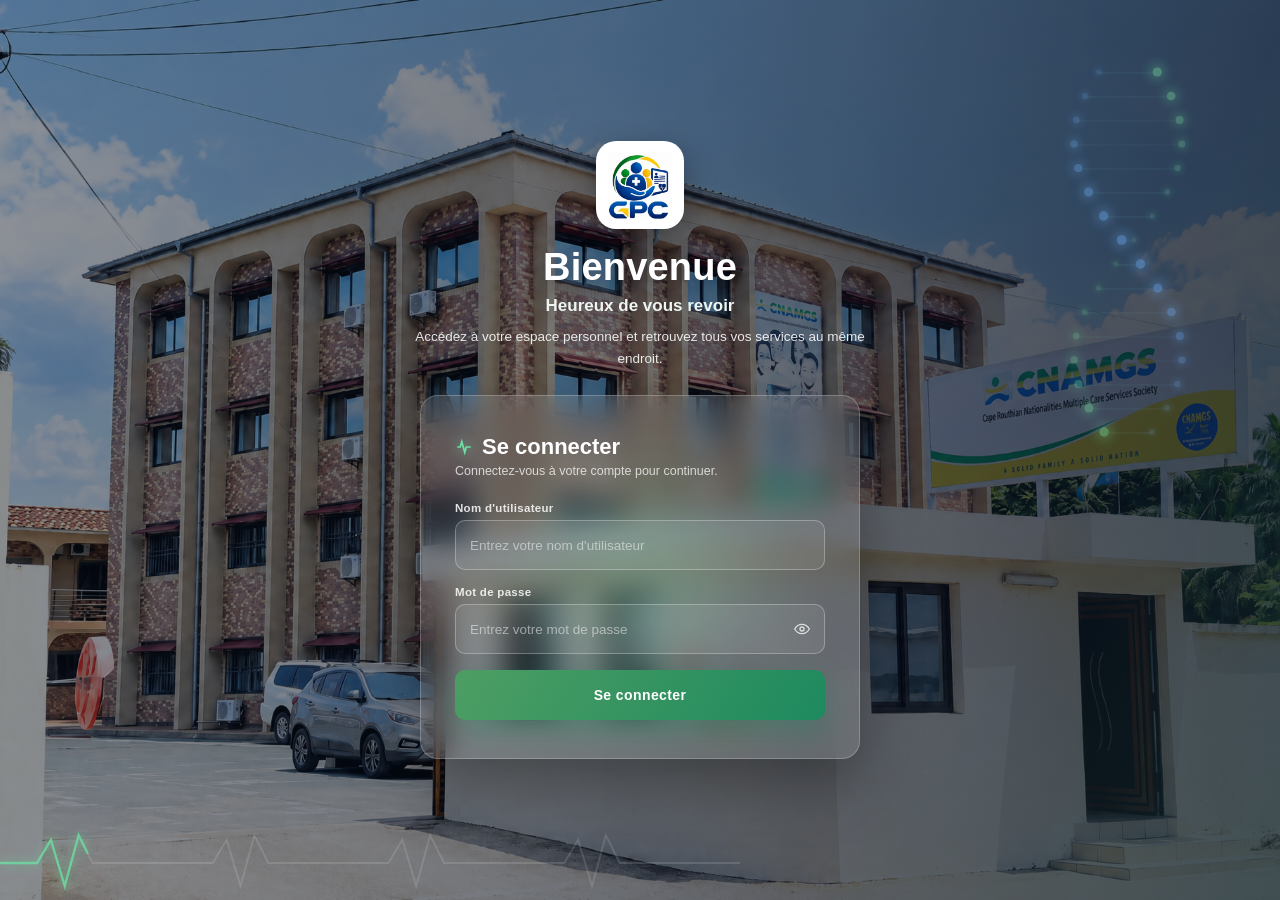
==== commit 0f1a7bc9: "derniere modification : feullle d'examen , dashboard , rapports et  sigue" ====
--- a/frontend/index.html
+++ b/frontend/index.html
@@ -223,12 +223,37 @@
           <button type="button" class="btn-secondary btn-sm" data-rapport-tab="pharmacies">Voir le rapport complet</button>
         </div>
 
-        <div class="pharma-stat-row">
-          <div class="stat-card"><div class="num" id="pharmaStatCount">0</div><div class="lbl">Pharmacies partenaires</div></div>
-          <div class="stat-card"><div class="num" id="pharmaStatPrestations">0</div><div class="lbl">Prestations réalisées</div></div>
-          <div class="stat-card"><div class="num" id="pharmaStatMontant">0 FCFA</div><div class="lbl">Montant total des prestations</div></div>
-          <div class="stat-card"><div class="num" id="pharmaStatPaye">0 FCFA</div><div class="lbl">Montant déjà payé</div></div>
-          <div class="stat-card"><div class="num pending" id="pharmaStatReste">0 FCFA</div><div class="lbl">Montant restant dû</div></div>
+        <div class="kpi-row-scroll">
+          <div class="kpi-card accent-a">
+            <div class="kpi-icon"><svg width="20" height="20" viewBox="0 0 24 24" fill="none" stroke="currentColor" stroke-width="2"><rect x="4" y="4" width="16" height="16" rx="3"/><path d="M12 8v8"/><path d="M8 12h8"/></svg></div>
+            <div class="kpi-body"><div class="kpi-num" id="pharmaStatCount">0</div><div class="kpi-lbl">Pharmacies partenaires</div></div>
+          </div>
+          <div class="kpi-card accent-b">
+            <div class="kpi-icon"><svg width="20" height="20" viewBox="0 0 24 24" fill="none" stroke="currentColor" stroke-width="2"><rect x="3" y="4" width="18" height="16" rx="2"/><path d="M7 9h6"/><path d="M7 13h8"/><path d="M7 17h5"/></svg></div>
+            <div class="kpi-body"><div class="kpi-num" id="pharmaStatPrestations">0</div><div class="kpi-lbl">Prestations réalisées</div></div>
+          </div>
+          <div class="kpi-card accent-c">
+            <div class="kpi-icon"><svg width="20" height="20" viewBox="0 0 24 24" fill="none" stroke="currentColor" stroke-width="2"><path d="M12 2v20"/><path d="M17 5H9.5a3.5 3.5 0 0 0 0 7h5a3.5 3.5 0 0 1 0 7H6"/></svg></div>
+            <div class="kpi-body"><div class="kpi-num" id="pharmaStatMontant">0 FCFA</div><div class="kpi-lbl">Montant total des prestations</div></div>
+          </div>
+          <div class="kpi-card accent-f">
+            <div class="kpi-icon"><svg width="20" height="20" viewBox="0 0 24 24" fill="none" stroke="currentColor" stroke-width="2"><path d="M20 6L9 17l-5-5"/></svg></div>
+            <div class="kpi-body"><div class="kpi-num" id="pharmaStatPaye">0 FCFA</div><div class="kpi-lbl">Montant déjà payé</div></div>
+          </div>
+          <div class="kpi-card accent-e">
+            <div class="kpi-icon"><svg width="20" height="20" viewBox="0 0 24 24" fill="none" stroke="currentColor" stroke-width="2"><circle cx="12" cy="12" r="9"/><path d="M12 7v5l3 3"/></svg></div>
+            <div class="kpi-body"><div class="kpi-num pending" id="pharmaStatReste">0 FCFA</div><div class="kpi-lbl">Montant restant dû</div></div>
+          </div>
+        </div>
+
+        <div class="card">
+          <div class="card-head"><h3>Top pharmacies — montant</h3></div>
+          <div class="card-body">
+            <div class="evolution-chart-outer">
+              <div id="statsTopPharmChart" class="evolution-chart-wrap"></div>
+              <div class="ev-tooltip" id="statsTopPharmTooltip" hidden></div>
+            </div>
+          </div>
         </div>
 
         <div class="dash-section-head">
@@ -236,14 +261,70 @@
           <button type="button" class="btn-secondary btn-sm" data-rapport-tab="hopitaux">Voir le rapport complet</button>
         </div>
 
-        <div class="hopital-stat-row">
-          <div class="stat-card"><div class="num" id="hospStatCount">0</div><div class="lbl">Hôpitaux partenaires</div></div>
-          <div class="stat-card"><div class="num" id="hospStatPrestations">0</div><div class="lbl">Prestations réalisées</div></div>
-          <div class="stat-card"><div class="num" id="hospStatConsult">0</div><div class="lbl">Consultations</div></div>
-          <div class="stat-card"><div class="num" id="hospStatExam">0</div><div class="lbl">Examens</div></div>
-          <div class="stat-card"><div class="num" id="hospStatMontant">0 FCFA</div><div class="lbl">Montant total des prestations</div></div>
-          <div class="stat-card"><div class="num" id="hospStatPaye">0 FCFA</div><div class="lbl">Montant déjà payé</div></div>
-          <div class="stat-card"><div class="num pending" id="hospStatReste">0 FCFA</div><div class="lbl">Montant restant dû</div></div>
+        <div class="kpi-row-scroll">
+          <div class="kpi-card accent-a">
+            <div class="kpi-icon"><svg width="20" height="20" viewBox="0 0 24 24" fill="none" stroke="currentColor" stroke-width="2"><path d="M4 21V7l8-4 8 4v14"/><path d="M9 21v-6h6v6"/><path d="M9 10h.01M15 10h.01M9 14h.01M15 14h.01"/></svg></div>
+            <div class="kpi-body"><div class="kpi-num" id="hospStatCount">0</div><div class="kpi-lbl">Hôpitaux partenaires</div></div>
+          </div>
+          <div class="kpi-card accent-b">
+            <div class="kpi-icon"><svg width="20" height="20" viewBox="0 0 24 24" fill="none" stroke="currentColor" stroke-width="2"><rect x="3" y="4" width="18" height="16" rx="2"/><path d="M7 9h6"/><path d="M7 13h8"/><path d="M7 17h5"/></svg></div>
+            <div class="kpi-body"><div class="kpi-num" id="hospStatPrestations">0</div><div class="kpi-lbl">Prestations réalisées</div></div>
+          </div>
+          <div class="kpi-card accent-c">
+            <div class="kpi-icon"><svg width="20" height="20" viewBox="0 0 24 24" fill="none" stroke="currentColor" stroke-width="2"><path d="M12 2v20"/><path d="M17 5H9.5a3.5 3.5 0 0 0 0 7h5a3.5 3.5 0 0 1 0 7H6"/></svg></div>
+            <div class="kpi-body"><div class="kpi-num" id="hospStatMontant">0 FCFA</div><div class="kpi-lbl">Montant total des prestations</div></div>
+          </div>
+          <div class="kpi-card accent-f">
+            <div class="kpi-icon"><svg width="20" height="20" viewBox="0 0 24 24" fill="none" stroke="currentColor" stroke-width="2"><path d="M20 6L9 17l-5-5"/></svg></div>
+            <div class="kpi-body"><div class="kpi-num" id="hospStatPaye">0 FCFA</div><div class="kpi-lbl">Montant déjà payé</div></div>
+          </div>
+          <div class="kpi-card accent-e">
+            <div class="kpi-icon"><svg width="20" height="20" viewBox="0 0 24 24" fill="none" stroke="currentColor" stroke-width="2"><circle cx="12" cy="12" r="9"/><path d="M12 7v5l3 3"/></svg></div>
+            <div class="kpi-body"><div class="kpi-num pending" id="hospStatReste">0 FCFA</div><div class="kpi-lbl">Montant restant dû</div></div>
+          </div>
+        </div>
+
+        <div class="stats-split-row">
+          <div class="card">
+            <div class="card-head"><h3>Répartition par type de prestation</h3></div>
+            <div class="card-body">
+              <div class="split-bar" id="statsTypeSplit"></div>
+              <div class="split-legend" id="statsTypeLegend"></div>
+            </div>
+          </div>
+          <div class="card">
+            <div class="card-head"><h3>Répartition par fonds</h3></div>
+            <div class="card-body">
+              <div class="split-bar" id="statsFondsSplit"></div>
+              <div class="split-legend" id="statsFondsLegend"></div>
+            </div>
+          </div>
+        </div>
+
+        <div class="card">
+          <div class="card-head">
+            <h3>Évolution globale des prises en charge</h3>
+            <div class="chart-legend">
+              <div class="chart-legend-item"><span class="chart-dot" style="background:var(--green)"></span>Consultations</div>
+              <div class="chart-legend-item"><span class="chart-dot" style="background:var(--blue)"></span>Examens</div>
+            </div>
+          </div>
+          <div class="card-body">
+            <div class="evolution-chart-outer">
+              <div id="statsEvoChart" class="evolution-chart-wrap"></div>
+              <div class="ev-tooltip" id="statsEvoTooltip" hidden></div>
+            </div>
+          </div>
+        </div>
+
+        <div class="card">
+          <div class="card-head"><h3>Top établissements — part CNAMGS</h3></div>
+          <div class="card-body">
+            <div class="evolution-chart-outer">
+              <div id="statsTopHopChart" class="evolution-chart-wrap"></div>
+              <div class="ev-tooltip" id="statsTopHopTooltip" hidden></div>
+            </div>
+          </div>
         </div>
       </section>
 
@@ -253,7 +334,7 @@
           <div class="page-hero-icon"><svg width="20" height="20" viewBox="0 0 24 24" fill="none" stroke="currentColor" stroke-width="2"><rect x="4" y="10" width="4" height="10" rx="1"/><rect x="10" y="5" width="4" height="15" rx="1"/><rect x="16" y="13" width="4" height="7" rx="1"/></svg></div>
           <div class="page-hero-text">
             <h1>Rapports</h1>
-            <p>Vue d'ensemble, hôpitaux et pharmacies partenaires — filtrez, contrôlez les règlements, exportez.</p>
+            <p>Suivi financier détaillé des hôpitaux et pharmacies partenaires — filtrez, contrôlez les règlements, exportez.</p>
           </div>
         </div>
         <div class="card rapports-tabs-card">
@@ -261,8 +342,7 @@
             <h3>Rapports</h3>
             <div style="display:flex;align-items:center;gap:12px;flex-wrap:wrap">
               <div class="chip-row" id="rapportsTabToggle">
-                <button type="button" class="chip active" data-tab="vue-ensemble">Vue d'ensemble</button>
-                <button type="button" class="chip" data-tab="hopitaux">Hôpitaux</button>
+                <button type="button" class="chip active" data-tab="hopitaux">Hôpitaux</button>
                 <button type="button" class="chip" data-tab="pharmacies">Pharmacies</button>
               </div>
               <button type="button" class="btn-export" id="rapportsExportBtn">
@@ -273,142 +353,7 @@
           </div>
         </div>
 
-        <div id="rapport-vue-ensemble">
-          <div class="card pharma-filters-card">
-            <div class="card-head">
-              <h3>Filtres avancés</h3>
-              <button type="button" class="btn-secondary btn-sm" id="statsFilterResetBtn">Réinitialiser</button>
-            </div>
-            <div class="card-body" style="padding-bottom:4px">
-              <div class="filters-row">
-                <div class="field">
-                  <label for="statsFilterFrom">Du</label>
-                  <input type="date" id="statsFilterFrom" />
-                </div>
-                <div class="field">
-                  <label for="statsFilterTo">Au</label>
-                  <input type="date" id="statsFilterTo" />
-                </div>
-                <div class="field">
-                  <label for="statsFilterType">Type</label>
-                  <select id="statsFilterType">
-                    <option value="">Tous les types</option>
-                    <option value="Consultation">Consultation</option>
-                    <option value="Examen">Examen</option>
-                  </select>
-                </div>
-                <div class="field">
-                  <label for="statsFilterStatut">Statut</label>
-                  <select id="statsFilterStatut">
-                    <option value="">Tous les statuts</option>
-                    <option value="En attente">En attente</option>
-                    <option value="Validée">Validée</option>
-                  </select>
-                </div>
-                <div class="field">
-                  <label for="statsFilterFonds">Fonds</label>
-                  <select id="statsFilterFonds">
-                    <option value="">Tous les fonds</option>
-                    <option value="Fonds Secteur Privé">Fonds Secteur Privé</option>
-                    <option value="Fonds Secteur Public">Fonds Secteur Public</option>
-                    <option value="Fonds Garantie Sociale">Fonds Garantie Sociale</option>
-                  </select>
-                </div>
-                <div class="field">
-                  <label for="statsFilterMedecin">Médecin</label>
-                  <select id="statsFilterMedecin"><option value="">Tous les médecins</option></select>
-                </div>
-                <div class="field">
-                  <label for="statsFilterSearch">Recherche</label>
-                  <input type="text" id="statsFilterSearch" placeholder="Nom du patient ou matricule" />
-                </div>
-              </div>
-            </div>
-          </div>
-
-          <div class="kpi-grid">
-            <div class="kpi-card accent-a">
-              <div class="kpi-icon"><svg width="20" height="20" viewBox="0 0 24 24" fill="none" stroke="currentColor" stroke-width="2"><rect x="3" y="4" width="18" height="16" rx="2"/><path d="M7 9h6"/><path d="M7 13h8"/><path d="M7 17h5"/></svg></div>
-              <div class="kpi-body"><div class="kpi-num" id="statsKpiTotal">0</div><div class="kpi-lbl">Prises en charge</div></div>
-            </div>
-            <div class="kpi-card accent-b">
-              <div class="kpi-icon"><svg width="20" height="20" viewBox="0 0 24 24" fill="none" stroke="currentColor" stroke-width="2"><circle cx="9" cy="8" r="3.2"/><path d="M2.5 20c0-3.6 2.9-6 6.5-6s6.5 2.4 6.5 6"/><circle cx="18" cy="8.5" r="2.4"/><path d="M16 14.3c2.8.4 4.7 2.4 4.7 5.7"/></svg></div>
-              <div class="kpi-body"><div class="kpi-num" id="statsKpiPatients">0</div><div class="kpi-lbl">Patients uniques</div></div>
-            </div>
-            <div class="kpi-card accent-c">
-              <div class="kpi-icon"><svg width="20" height="20" viewBox="0 0 24 24" fill="none" stroke="currentColor" stroke-width="2"><path d="M12 2v20"/><path d="M17 5H9.5a3.5 3.5 0 0 0 0 7h5a3.5 3.5 0 0 1 0 7H6"/></svg></div>
-              <div class="kpi-body"><div class="kpi-num" id="statsKpiMontant">0 FCFA</div><div class="kpi-lbl">Montant total engagé</div></div>
-            </div>
-            <div class="kpi-card accent-d">
-              <div class="kpi-icon"><svg width="20" height="20" viewBox="0 0 24 24" fill="none" stroke="currentColor" stroke-width="2"><path d="M20 12a8 8 0 1 1-8-8"/><path d="M20 4L12 12"/><path d="M15 4h5v5"/></svg></div>
-              <div class="kpi-body"><div class="kpi-num" id="statsKpiCharge">0 FCFA</div><div class="kpi-lbl">Part CNAMGS</div></div>
-            </div>
-            <div class="kpi-card accent-e">
-              <div class="kpi-icon"><svg width="20" height="20" viewBox="0 0 24 24" fill="none" stroke="currentColor" stroke-width="2"><circle cx="12" cy="12" r="9"/><path d="M12 7v5l3 3"/></svg></div>
-              <div class="kpi-body"><div class="kpi-num pending" id="statsKpiReste">0 FCFA</div><div class="kpi-lbl">Restant dû (hôpitaux + pharmacies)</div></div>
-            </div>
-            <div class="kpi-card accent-f">
-              <div class="kpi-icon"><svg width="20" height="20" viewBox="0 0 24 24" fill="none" stroke="currentColor" stroke-width="2"><path d="M20 6L9 17l-5-5"/></svg></div>
-              <div class="kpi-body"><div class="kpi-num" id="statsKpiValidation">0%</div><div class="kpi-lbl">Taux de validation</div></div>
-            </div>
-          </div>
-
-          <div class="stats-split-row">
-            <div class="card">
-              <div class="card-head"><h3>Répartition par type de prestation</h3></div>
-              <div class="card-body">
-                <div class="split-bar" id="statsTypeSplit"></div>
-                <div class="split-legend" id="statsTypeLegend"></div>
-              </div>
-            </div>
-            <div class="card">
-              <div class="card-head"><h3>Répartition par fonds</h3></div>
-              <div class="card-body">
-                <div class="split-bar" id="statsFondsSplit"></div>
-                <div class="split-legend" id="statsFondsLegend"></div>
-              </div>
-            </div>
-          </div>
-
-          <div class="card">
-            <div class="card-head">
-              <h3>Évolution globale des prises en charge</h3>
-              <div class="chart-legend">
-                <div class="chart-legend-item"><span class="chart-dot" style="background:var(--green)"></span>Consultations</div>
-                <div class="chart-legend-item"><span class="chart-dot" style="background:var(--blue)"></span>Examens</div>
-              </div>
-            </div>
-            <div class="card-body">
-              <div class="evolution-chart-outer">
-                <div id="statsEvoChart" class="evolution-chart-wrap"></div>
-                <div class="ev-tooltip" id="statsEvoTooltip" hidden></div>
-              </div>
-            </div>
-          </div>
-
-          <div class="stats-split-row">
-            <div class="card">
-              <div class="card-head"><h3>Top établissements — part CNAMGS</h3></div>
-              <div class="card-body">
-                <div class="evolution-chart-outer">
-                  <div id="statsTopHopChart" class="evolution-chart-wrap"></div>
-                  <div class="ev-tooltip" id="statsTopHopTooltip" hidden></div>
-                </div>
-              </div>
-            </div>
-            <div class="card">
-              <div class="card-head"><h3>Top pharmacies — montant</h3></div>
-              <div class="card-body">
-                <div class="evolution-chart-outer">
-                  <div id="statsTopPharmChart" class="evolution-chart-wrap"></div>
-                  <div class="ev-tooltip" id="statsTopPharmTooltip" hidden></div>
-                </div>
-              </div>
-            </div>
-          </div>
-        </div>
-
-        <div id="rapport-hopitaux" hidden>
+        <div id="rapport-hopitaux">
           <div class="card pharma-filters-card">
             <div class="card-head"><h3>Filtres</h3></div>
             <div class="card-body" style="padding-bottom:4px">
@@ -441,6 +386,19 @@
                     <option value="Partiellement payé">Partiellement payé</option>
                     <option value="Impayé">Impayé</option>
                   </select>
+                </div>
+                <div class="field">
+                  <label for="hospFilterFonds">Fonds</label>
+                  <select id="hospFilterFonds">
+                    <option value="">Tous les fonds</option>
+                    <option value="Fonds Secteur Privé">Fonds Secteur Privé</option>
+                    <option value="Fonds Secteur Public">Fonds Secteur Public</option>
+                    <option value="Fonds Garantie Sociale">Fonds Garantie Sociale</option>
+                  </select>
+                </div>
+                <div class="field">
+                  <label for="hospFilterMedecin">Médecin</label>
+                  <select id="hospFilterMedecin"><option value="">Tous les médecins</option></select>
                 </div>
                 <button type="button" class="btn-secondary" id="hospFilterResetBtn">Réinitialiser</button>
               </div>
--- a/frontend/style.css
+++ b/frontend/style.css
@@ -502,7 +502,7 @@
   width: 100%; height: 100%; object-fit: contain; border-radius: 8px;
 }
 .sidebar-brand .txt { min-width: 0; overflow: hidden; }
-.sidebar-brand .txt strong { display: block; font-size: 15px; font-weight: 800; letter-spacing: .3px; white-space: nowrap; }
+.sidebar-brand .txt strong { display: block; font-size: 15px; font-weight: 800; letter-spacing: .3px; white-space: nowrap; color: #fff; }
 .sidebar-brand .txt span { display: block; font-size: 10px; color: #9fc4ab; white-space: nowrap; }
 
 .sidebar-collapse-btn {
@@ -818,12 +818,6 @@
   font-size: 12px;
 }
 
-.pharma-stat-row {
-  display: grid;
-  grid-template-columns: repeat(5, 1fr);
-  gap: 16px;
-  margin-bottom: 18px;
-}
 
 .pharma-bar-wrap { width: 100%; display: flex; align-items: flex-end; gap: 14px; height: 170px; padding: 0 4px; }
 .pharma-bar-col { flex: 1; display: flex; flex-direction: column; align-items: center; justify-content: flex-end; height: 100%; min-width: 0; }
@@ -856,13 +850,6 @@
 .chart-legend-item { display: flex; align-items: center; gap: 7px; }
 .chart-dot { width: 10px; height: 10px; border-radius: 50%; display: inline-block; flex: none; }
 
-/* Tableau de bord : suivi des prestations des hôpitaux partenaires */
-.hopital-stat-row {
-  display: grid;
-  grid-template-columns: repeat(4, 1fr);
-  gap: 16px;
-  margin-bottom: 18px;
-}
 
 /* Choix Ticket modérateur / Médecin (Nouvelle prise en charge) */
 .choice-group { margin-top: 16px; }
@@ -930,18 +917,6 @@
 .pg-info { font-size: 11.5px; color: var(--muted); }
 .pg-btns { display: flex; gap: 8px; }
 
-/* Cards / stats */
-.stat-card {
-  background: var(--white);
-  border: 1px solid var(--border);
-  border-radius: var(--radius);
-  padding: 16px 18px;
-  box-shadow: var(--shadow);
-}
-.stat-card .num { font-size: 24px; font-weight: 800; color: var(--green-dark); }
-.stat-card .num.pending { color: #b5760a; }
-.stat-card .lbl { font-size: 11.5px; color: var(--muted); margin-top: 2px; }
-
 .nav-badge {
   margin-left: auto;
   background: #b5760a;
@@ -1159,7 +1134,18 @@
 .kpi-body { min-width: 0; }
 .kpi-num { font-size: 20px; font-weight: 800; color: var(--ink); line-height: 1.15; white-space: nowrap; }
 .kpi-num.pending { color: #b6791f; }
-.kpi-lbl { font-size: 11px; color: var(--muted); margin-top: 2px; }
+.kpi-lbl { font-size: 11px; color: var(--muted); margin-top: 2px; white-space: nowrap; }
+
+/* Ligne de KPI forcée sur une seule ligne, défilement horizontal si l'écran est trop étroit */
+.kpi-row-scroll {
+  display: flex;
+  flex-wrap: nowrap;
+  gap: 14px;
+  overflow-x: auto;
+  padding-bottom: 6px;
+  margin-bottom: 20px;
+}
+.kpi-row-scroll .kpi-card { flex: 1 1 200px; }
 
 /* Recherche d'assuré : le champ matricule n'a pas besoin de s'étirer sur
    toute la largeur de la carte. */
@@ -1557,8 +1543,6 @@
 .exam-switch-remove:hover { opacity: 1; }
 
 @media (max-width: 980px) {
-  .pharma-stat-row { grid-template-columns: repeat(2, 1fr); }
-  .hopital-stat-row { grid-template-columns: repeat(2, 1fr); }
   .sidebar { position: fixed; z-index: 40; transform: translateX(-100%); transition: transform .2s; }
   .sidebar.open { transform: translateX(0); }
 }
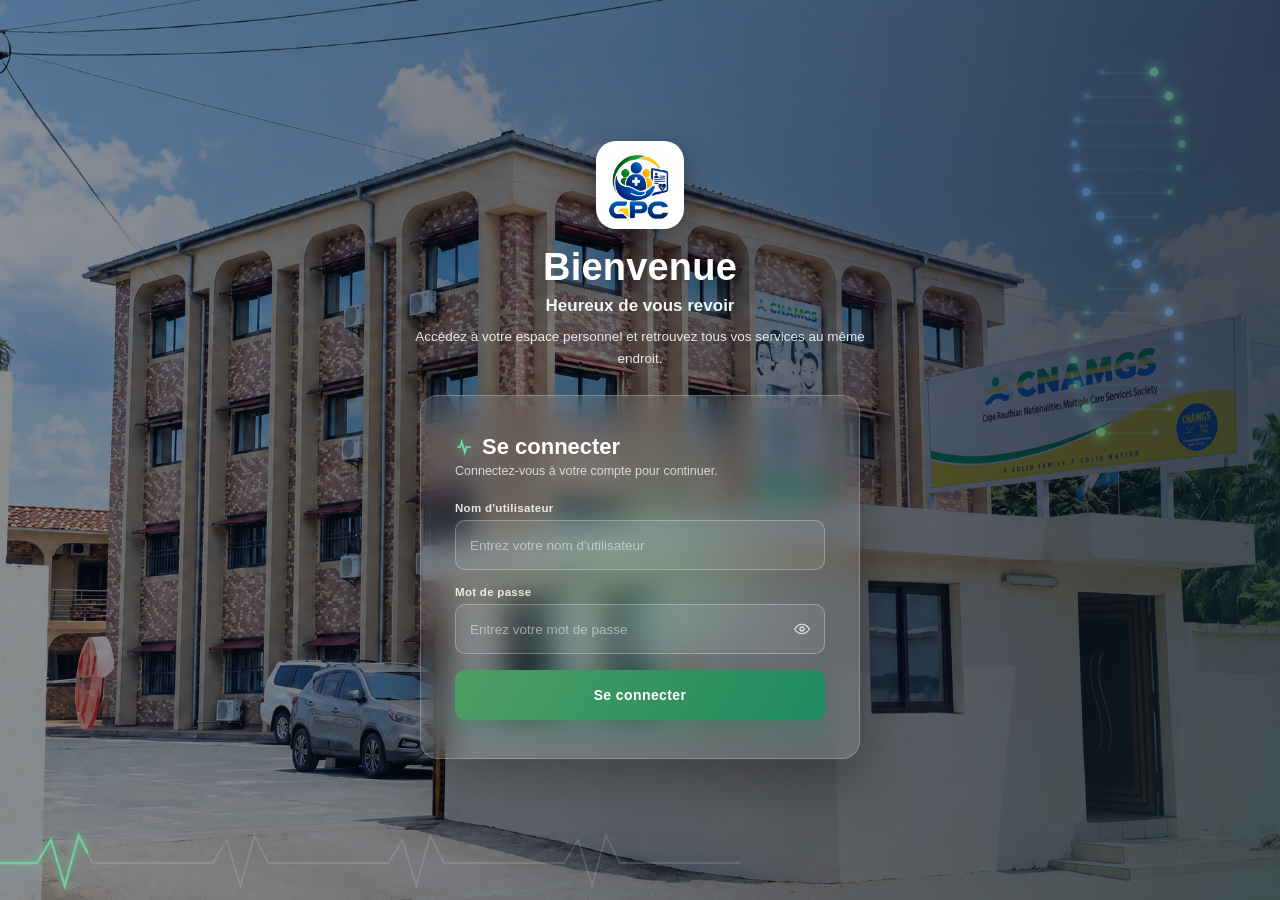
==== commit eac166b3: "modif-Auth" ====
--- a/frontend/index.html
+++ b/frontend/index.html
@@ -541,12 +541,11 @@
                 <div class="assure-photo-col">
                   <div class="assure-photo-frame" id="af-avatar"></div>
                   <div class="idname" id="af-nom">—</div>
-                  <span class="badge" id="af-situation">Assuré principal</span>
+                  <span class="badge" id="af-situation">—</span>
                   <div class="assure-meta assure-meta-vert">
                     <div><b id="af-matricule">—</b>Matricule</div>
                     <div><b id="af-naissance">—</b>Date de naissance</div>
                     <div><b id="af-fonds">—</b>Fonds</div>
-                    <div><b id="af-nature">—</b>Nature</div>
                   </div>
                   <button type="button" class="btn-secondary btn-sm" id="changeAssureBtn">Changer d'assuré</button>
                 </div>
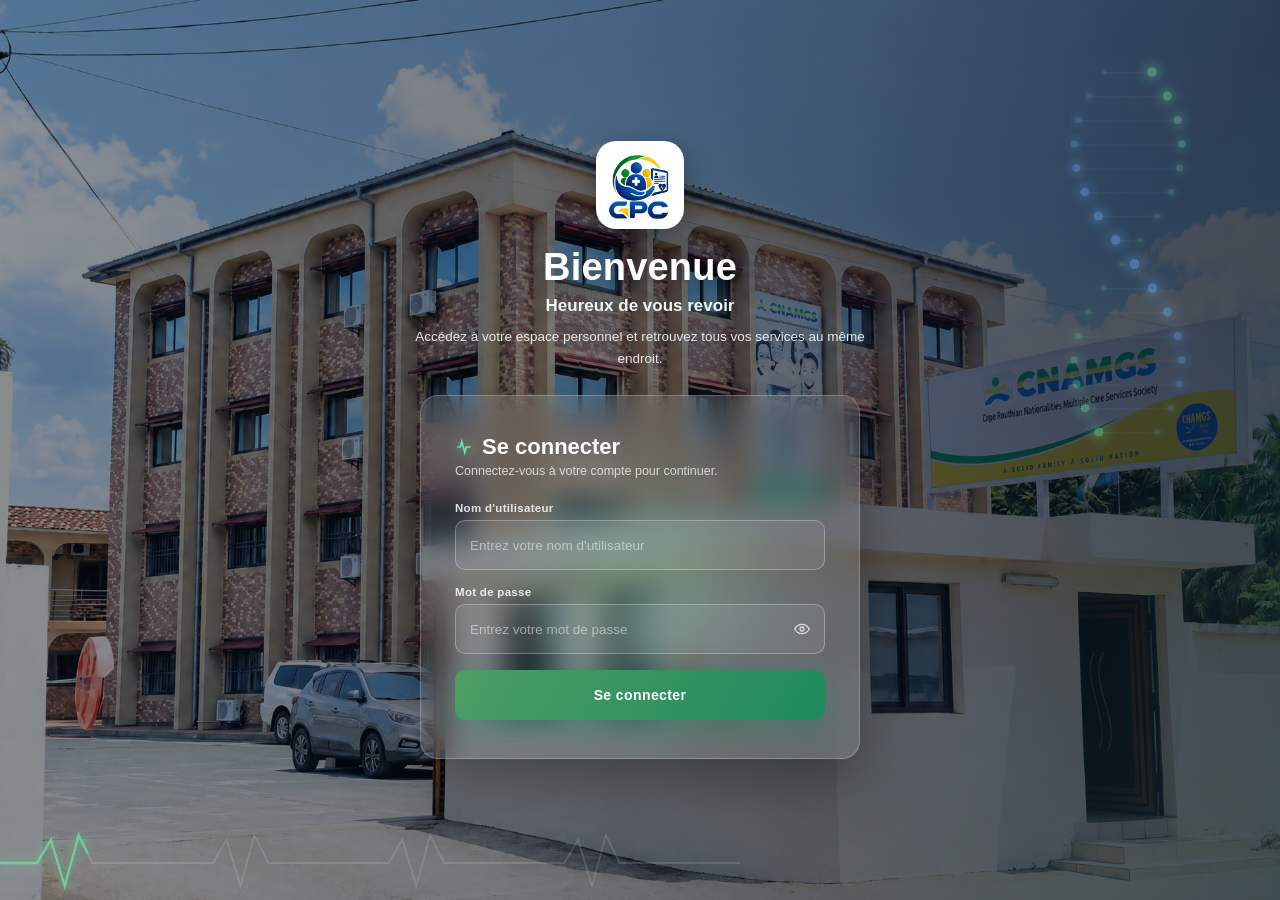
==== commit 1c96bab3: "WIP: Save local work before pull" ====
--- a/frontend/index.html
+++ b/frontend/index.html
@@ -526,15 +526,15 @@
             <div class="search-row">
               <div class="field field-matricule">
                 <label for="matriculeInput">Matricule de l'assuré</label>
-                <input type="text" id="matriculeInput" placeholder="10 chiffres" maxlength="10" inputmode="numeric" />
+                <input type="text" id="matriculeInput" placeholder="Matricule (chiffres)" maxlength="15" inputmode="numeric" />
               </div>
               <button type="button" class="btn-primary" id="searchBtn">Rechercher</button>
             </div>
-            <div class="hint">
-              Matricules de test : <code>1234567890</code>, <code>2345678901</code>, <code>3456789012</code>, <code>4567890123</code>, <code>5678901234</code>
-            </div>
-
-            <div id="notFoundMsg" class="hint" style="color:var(--red)" hidden>Aucun assuré trouvé pour ce matricule.</div>
+
+            <div id="notFoundMsg" class="hint" style="color:var(--red)" hidden>
+              <span id="notFoundText">Aucun assuré trouvé pour ce matricule.</span>
+              <button type="button" class="btn-secondary btn-sm" id="createPatientBtn" style="margin-left:10px" hidden>+ Créer ce patient</button>
+            </div>
 
             <div class="assure-found" id="assureFound" hidden>
               <div class="assure-split">
@@ -548,6 +548,10 @@
                     <div><b id="af-fonds">—</b>Fonds</div>
                   </div>
                   <button type="button" class="btn-secondary btn-sm" id="changeAssureBtn">Changer d'assuré</button>
+                  <div style="display:flex;gap:8px;margin-top:8px">
+                    <button type="button" class="btn-secondary btn-sm" id="editPatientBtn">Modifier</button>
+                    <button type="button" class="btn-secondary btn-sm" id="deletePatientBtn" style="color:var(--red);border-color:var(--red)">Supprimer</button>
+                  </div>
                 </div>
 
                 <div class="assure-pec-col">
@@ -1105,10 +1109,32 @@
           </div>
           <div class="card-body">
             <p class="hint" style="margin:0">
-              <b>Important :</b> cette application n'a pas de backend — ces permissions ne contrôlent que
-              l'affichage dans le navigateur (menu et navigation). Elles ne remplacent pas une vérification
-              côté serveur, qui n'existe pas dans ce prototype.
+              <b>Important :</b> ce tableau ne contrôle que l'affichage dans le navigateur (menu et
+              navigation) — voir « Permissions API » ci-dessous pour les permissions réellement
+              vérifiées côté serveur.
             </p>
+          </div>
+        </div>
+
+        <!-- ---------------- PERMISSIONS API (actions vérifiées côté backend) ---------------- -->
+        <div class="card" id="apiPermissionsCard" style="margin-top:20px">
+          <div class="card-head">
+            <h3>Permissions API <span class="pill" id="apiPermissionsBadge" style="margin-left:8px;vertical-align:middle">—</span></h3>
+            <button type="button" class="btn-secondary btn-sm" id="reloadApiPermissionsBtn">Recharger</button>
+          </div>
+          <div class="card-body">
+            <p class="hint" style="margin-top:0">
+              Ceci pilote les permissions réellement vérifiées par le serveur (table Permission / RolePermission,
+              ex. <code>patient.creer</code>, <code>utilisateur.supprimer</code>…) — distinctes du tableau
+              d'affichage ci-dessus. Nécessite un compte connecté au vrai backend disposant de la permission
+              <code>permission.lire</code> (lecture) et <code>permission.gerer</code> (modification).
+            </p>
+          </div>
+          <div class="card-body" style="padding:0; overflow-x:auto">
+            <table class="data-table" id="apiPermissionsTable">
+              <thead><tr id="apiPermissionsHead"><th>Rôle</th></tr></thead>
+              <tbody id="apiPermissionsBody"></tbody>
+            </table>
           </div>
         </div>
       </section>
@@ -1240,6 +1266,19 @@
         <input type="text" id="profil-etab" disabled />
       </div>
       <p class="hint">L'e-mail et le rôle sont gérés par un administrateur (voir Gestion des utilisateurs).</p>
+
+      <div id="profil-password-wrap" hidden>
+        <hr style="border:none;border-top:1px solid var(--border);margin:14px 0" />
+        <div class="field">
+          <label for="profil-pass-ancien">Mot de passe actuel</label>
+          <input type="password" id="profil-pass-ancien" autocomplete="current-password" />
+        </div>
+        <div class="field">
+          <label for="profil-pass-nouveau">Nouveau mot de passe</label>
+          <input type="password" id="profil-pass-nouveau" autocomplete="new-password" minlength="4" />
+        </div>
+        <p class="hint" id="profil-pass-hint" style="margin-bottom:0">Laissez ces champs vides pour ne pas changer de mot de passe.</p>
+      </div>
     </form>
     <div class="modal-foot">
       <button type="button" class="btn-secondary" id="cancelProfilModal">Fermer</button>
@@ -1248,14 +1287,36 @@
   </div>
 </div>
 
-<!-- ======================= MODAL AJOUT UTILISATEUR ======================= -->
+<!-- ======================= MODAL RÉINITIALISATION MOT DE PASSE (admin) ======================= -->
+<div class="modal-overlay" id="resetPasswordModal" hidden>
+  <div class="modal modal-accent-blue">
+    <div class="modal-head">
+      <h3>Réinitialiser le mot de passe</h3>
+      <button class="close-x" id="closeResetPasswordModal">&times;</button>
+    </div>
+    <form class="modal-body" id="resetPasswordForm">
+      <p class="hint" style="margin-top:0" id="resetPasswordTarget">Utilisateur : —</p>
+      <div class="field">
+        <label for="rp-nouveau">Nouveau mot de passe</label>
+        <input type="password" id="rp-nouveau" required minlength="4" autocomplete="new-password" />
+      </div>
+    </form>
+    <div class="modal-foot">
+      <button type="button" class="btn-secondary" id="cancelResetPasswordModal">Annuler</button>
+      <button type="submit" form="resetPasswordForm" class="btn-primary">Réinitialiser</button>
+    </div>
+  </div>
+</div>
+
+<!-- ======================= MODAL AJOUT / MODIFICATION UTILISATEUR ======================= -->
 <div class="modal-overlay" id="userModal" hidden>
   <div class="modal modal-accent-blue">
     <div class="modal-head">
-      <h3><span class="modal-head-icon"><svg width="16" height="16" viewBox="0 0 24 24" fill="none" stroke="currentColor" stroke-width="2.2"><circle cx="9" cy="8" r="3.2"/><path d="M2.5 20c0-3.6 2.9-6 6.5-6s6.5 2.4 6.5 6"/><circle cx="18" cy="8.5" r="2.4"/><path d="M16 14.3c2.8.4 4.7 2.4 4.7 5.7"/></svg></span>Ajouter un utilisateur</h3>
+      <h3><span class="modal-head-icon"><svg width="16" height="16" viewBox="0 0 24 24" fill="none" stroke="currentColor" stroke-width="2.2"><circle cx="9" cy="8" r="3.2"/><path d="M2.5 20c0-3.6 2.9-6 6.5-6s6.5 2.4 6.5 6"/><circle cx="18" cy="8.5" r="2.4"/><path d="M16 14.3c2.8.4 4.7 2.4 4.7 5.7"/></svg></span><span id="userModalTitle">Ajouter un utilisateur</span></h3>
       <button class="close-x" id="closeUserModal">&times;</button>
     </div>
     <form class="modal-body" id="userForm">
+      <input type="hidden" id="u-id" />
       <div class="field">
         <label>Nom et prénom</label>
         <input type="text" id="u-nom" required />
@@ -1279,9 +1340,10 @@
         <label>Structure</label>
         <input type="text" id="u-structure" placeholder="Ex. CHU de Libreville, Direction Informatique…" />
       </div>
-      <div class="field">
+      <div class="field" id="u-pass-wrap">
         <label>Mot de passe temporaire</label>
         <input type="password" id="u-pass" placeholder="••••••••" />
+        <p class="hint" id="u-pass-hint" style="margin-bottom:0" hidden>Utilisez « Réinitialiser le mot de passe » depuis la liste pour changer le mot de passe d'un compte existant.</p>
       </div>
       <div class="field">
         <label>Date de création</label>
@@ -1291,6 +1353,63 @@
     <div class="modal-foot">
       <button type="button" class="btn-secondary" id="cancelUserModal">Annuler</button>
       <button type="submit" form="userForm" class="btn-primary">Enregistrer</button>
+    </div>
+  </div>
+</div>
+
+<!-- ======================= MODAL CRÉATION / MODIFICATION PATIENT ======================= -->
+<div class="modal-overlay" id="patientModal" hidden>
+  <div class="modal modal-accent-blue">
+    <div class="modal-head">
+      <h3><span id="patientModalTitle">Créer un patient</span></h3>
+      <button class="close-x" id="closePatientModal">&times;</button>
+    </div>
+    <form class="modal-body" id="patientForm">
+      <input type="hidden" id="p-id" />
+      <input type="hidden" id="p-photo-url" />
+      <div class="field">
+        <label for="p-matricule">Matricule (NAG)</label>
+        <input type="text" id="p-matricule" inputmode="numeric" required />
+      </div>
+      <div class="field">
+        <label for="p-prenom">Prénom</label>
+        <input type="text" id="p-prenom" required />
+      </div>
+      <div class="field">
+        <label for="p-nom">Nom</label>
+        <input type="text" id="p-nom" required />
+      </div>
+      <div class="field">
+        <label for="p-sex">Sexe</label>
+        <select id="p-sex">
+          <option value="M">Masculin</option>
+          <option value="F">Féminin</option>
+        </select>
+      </div>
+      <div class="field">
+        <label for="p-contact">Téléphone</label>
+        <input type="text" id="p-contact" />
+      </div>
+      <div class="field">
+        <label for="p-fonds">Fonds</label>
+        <select id="p-fonds">
+          <option value="1">Public</option>
+          <option value="2">Privé</option>
+          <option value="3">GEF</option>
+          <option value="4">Fonds 4</option>
+        </select>
+      </div>
+      <div class="field">
+        <label><input type="checkbox" id="p-statut-assure" /> Assuré</label>
+      </div>
+      <div class="field">
+        <label for="p-id-assure-principal">ID de l'assuré principal (si ayant droit)</label>
+        <input type="number" id="p-id-assure-principal" min="1" placeholder="Laisser vide si patient principal" />
+      </div>
+    </form>
+    <div class="modal-foot">
+      <button type="button" class="btn-secondary" id="cancelPatientModal">Annuler</button>
+      <button type="submit" form="patientForm" class="btn-primary" id="patientModalSubmitBtn">Enregistrer</button>
     </div>
   </div>
 </div>
--- a/frontend/style.css
+++ b/frontend/style.css
@@ -1171,6 +1171,7 @@
   letter-spacing: .5px;
   box-shadow: 0 8px 22px rgba(20, 40, 25, .26);
   margin-bottom: 6px;
+  overflow: hidden;
 }
 .assure-photo-col .idname {
   font-size: 17px; font-weight: 800; letter-spacing: .2px;
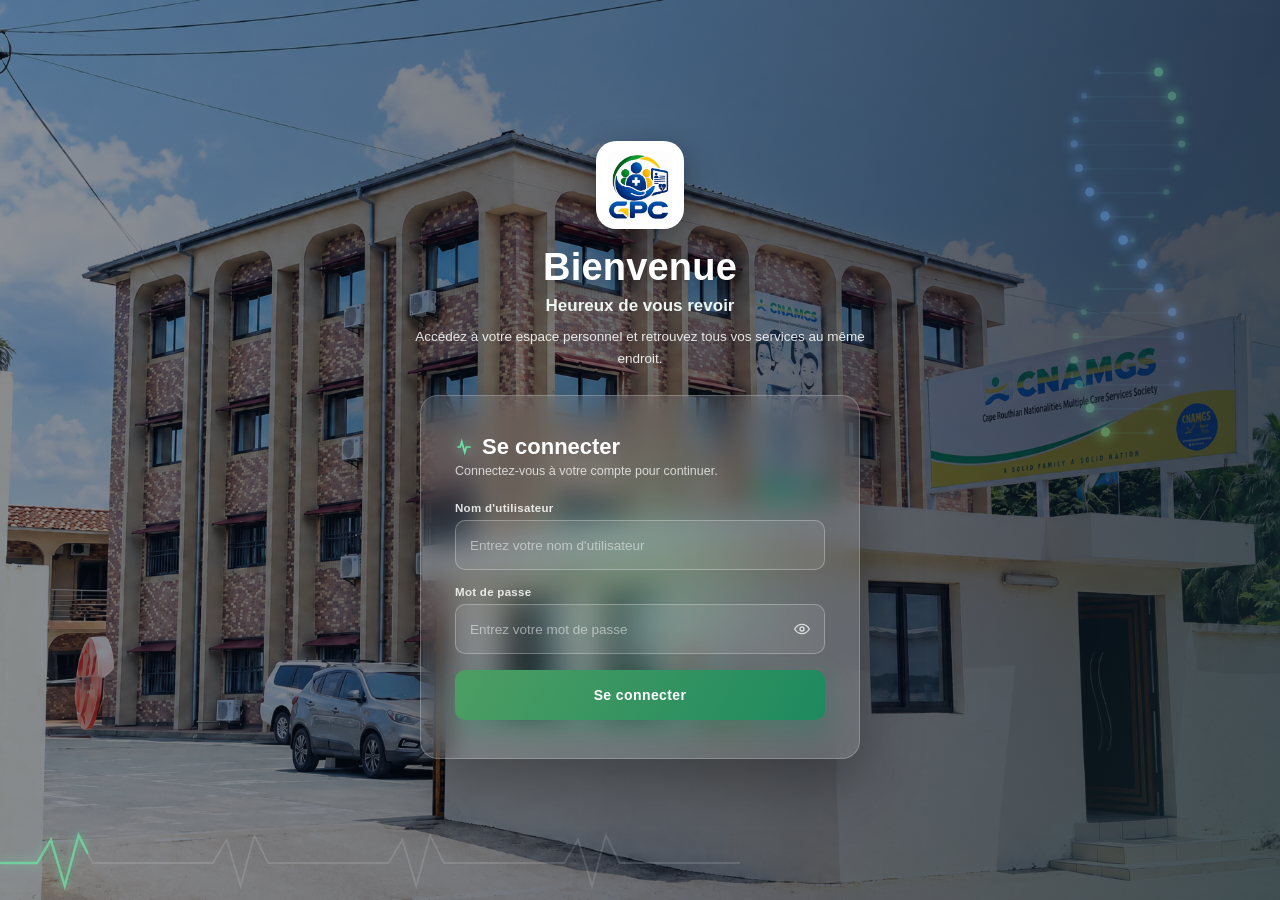
==== commit f0923c92: "modifications interface" ====
--- a/frontend/index.html
+++ b/frontend/index.html
@@ -162,6 +162,17 @@
       </div>
       <div class="topbar-clock" id="topbarClock"></div>
 
+      <div class="topbar-exam-actions" id="topbarExamActions">
+        <button type="button" class="btn-secondary btn-sm" id="examSwitchAddAnother" hidden>
+          <svg width="14" height="14" viewBox="0 0 24 24" fill="none" stroke="currentColor" stroke-width="2.3"><path d="M12 5v14M5 12h14"/></svg>
+          Créer un autre bon d'examen
+        </button>
+        <button type="button" class="btn-danger-outline btn-sm" id="examSwitchRemove" hidden>
+          <svg width="14" height="14" viewBox="0 0 24 24" fill="none" stroke="currentColor" stroke-width="2.3"><path d="M4 7h16"/><path d="M9 7V4h6v3"/><path d="M6 7l1 13h10l1-13"/></svg>
+          Retirer le bon d'examen
+        </button>
+      </div>
+
       <div class="user-menu" id="userMenu">
         <button type="button" class="user-pill" id="userMenuTrigger" aria-haspopup="true" aria-expanded="false">
           <div class="avatar">AN</div>
@@ -538,7 +549,7 @@
 
             <div class="assure-found" id="assureFound" hidden>
               <div class="assure-split">
-                <div class="assure-photo-col">
+                <div class="assure-photo-col" id="assurePhotoCol">
                   <div class="assure-photo-frame" id="af-avatar"></div>
                   <div class="idname" id="af-nom">—</div>
                   <span class="badge" id="af-situation">—</span>
@@ -547,11 +558,12 @@
                     <div><b id="af-naissance">—</b>Date de naissance</div>
                     <div><b id="af-fonds">—</b>Fonds</div>
                   </div>
-                  <button type="button" class="btn-secondary btn-sm" id="changeAssureBtn">Changer d'assuré</button>
+                  <button type="button" class="btn-secondary btn-sm" id="changeAssureBtn" hidden>Changer d'assuré</button>
                   <div style="display:flex;gap:8px;margin-top:8px">
-                    <button type="button" class="btn-secondary btn-sm" id="editPatientBtn">Modifier</button>
-                    <button type="button" class="btn-secondary btn-sm" id="deletePatientBtn" style="color:var(--red);border-color:var(--red)">Supprimer</button>
+                    <button type="button" class="btn-secondary btn-sm" id="editPatientBtn" hidden>Modifier</button>
+                    <button type="button" class="btn-secondary btn-sm" id="deletePatientBtn" style="color:var(--red);border-color:var(--red)" hidden>Supprimer</button>
                   </div>
+                  <button type="button" class="btn-primary btn-sm" id="openDossierPatientBtn" style="margin-top:8px;width:100%" hidden>Dossier patient</button>
                 </div>
 
                 <div class="assure-pec-col">
@@ -571,26 +583,42 @@
                     <select id="medecinSelect"></select>
                   </div>
 
+                  <div class="choice-group">
+                    <label for="pec-quartier">Quartier</label>
+                    <input type="text" id="pec-quartier" placeholder="Ex. Akanda, Glass, Nzeng-Ayong…" />
+                  </div>
+
+                  <div class="choice-group">
+                    <label for="pec-telephone">Numéro de téléphone</label>
+                    <input type="text" id="pec-telephone" placeholder="Ex. 077 12 34 56" />
+                  </div>
+
+                  <div class="choice-group">
+                    <label for="pec-service">Service où l'assuré va se faire consulter</label>
+                    <select id="pec-service">
+                      <option value="">— Choisir un service —</option>
+                      <option>Médecine générale</option>
+                      <option>Pédiatrie</option>
+                      <option>Gynécologie-Obstétrique</option>
+                      <option>Cardiologie</option>
+                      <option>Chirurgie générale</option>
+                      <option>Dermatologie</option>
+                      <option>ORL</option>
+                      <option>Ophtalmologie</option>
+                      <option>Radiologie</option>
+                      <option>Laboratoire d'analyses</option>
+                      <option>Autre</option>
+                    </select>
+                  </div>
+
                   <div class="hint" id="readyHint">Sélectionnez un patient, un ticket modérateur et un médecin pour continuer.</div>
 
                   <div class="type-buttons">
-                    <button type="button" class="type-btn" id="btnConsultation" disabled>
-                      <span class="ic">
-                        <svg width="20" height="20" viewBox="0 0 24 24" fill="none" stroke="currentColor" stroke-width="2"><path d="M6 3v6a4 4 0 0 0 8 0V3"/><path d="M10 15v2a4 4 0 0 0 8 0v-2"/><circle cx="19" cy="8" r="1.6"/></svg>
-                      </span>
-                      <span>
-                        <span class="tt">Consultation</span>
-                        <span class="ds">Ouvrir la feuille de soins</span>
-                      </span>
+                    <button type="button" class="btn-primary" id="enregistrerPecBtn" disabled style="flex:1;text-align:center">
+                      Enregistrer
                     </button>
-                    <button type="button" class="type-btn" id="btnExamen" disabled>
-                      <span class="ic">
-                        <svg width="20" height="20" viewBox="0 0 24 24" fill="none" stroke="currentColor" stroke-width="2"><path d="M9 2h6"/><path d="M10 2v6.5L4.5 18a2 2 0 0 0 1.8 3h11.4a2 2 0 0 0 1.8-3L14 8.5V2"/><path d="M7.5 14h9"/></svg>
-                      </span>
-                      <span>
-                        <span class="tt">Examen</span>
-                        <span class="ds">Ouvrir le bon d'examen</span>
-                      </span>
+                    <button type="button" class="btn-secondary" id="nouvellePecConsultationBtn" hidden style="flex:1;text-align:center">
+                      Nouvelle consultation
                     </button>
                   </div>
                 </div>
@@ -600,18 +628,41 @@
         </div>
       </section>
  
-      <!-- ---------------- ESPACE MÉDECIN (file d'attente de validation) ---------------- -->
+      <!-- ---------------- ESPACE MÉDECIN ---------------- -->
       <section class="view" id="view-medecin" hidden>
         <div class="page-hero">
           <div class="page-hero-icon"><svg width="20" height="20" viewBox="0 0 24 24" fill="none" stroke="currentColor" stroke-width="2"><path d="M6 3v6a4 4 0 0 0 8 0V3"/><path d="M10 15v2a4 4 0 0 0 8 0v-2"/><circle cx="19" cy="8" r="1.6"/></svg></div>
           <div class="page-hero-text">
             <h1>Espace Médecin</h1>
-            <p>File d'attente des feuilles de soins à valider — consultations et bons d'examen envoyés par les agents.</p>
-          </div>
-        </div>
+            <p>Dossiers patients — informations générales, consultations et examens.</p>
+          </div>
+        </div>
+
         <div class="card">
           <div class="card-head">
-            <h3>Feuilles de soins à valider</h3>
+            <h3>Dossiers patients</h3>
+            <input type="text" id="medecinPatientsSearch" class="input-sm" placeholder="Rechercher un patient (nom, matricule)…" style="max-width:260px" />
+          </div>
+          <div class="card-body" style="padding:0">
+            <table class="data-table">
+              <thead>
+                <tr>
+                  <th>Patient</th>
+                  <th>Matricule</th>
+                  <th>Sexe</th>
+                  <th>Statut assuré</th>
+                  <th>Actions</th>
+                </tr>
+              </thead>
+              <tbody id="medecinPatientsBody"></tbody>
+            </table>
+            <div class="empty-state" id="medecinPatientsEmpty" hidden>Aucun patient trouvé.</div>
+          </div>
+        </div>
+
+        <div class="card" style="margin-top:16px">
+          <div class="card-head">
+            <h3>Feuilles en attente de validation</h3>
           </div>
           <div class="card-body" style="padding:0">
             <table class="data-table">
@@ -808,7 +859,7 @@
                 <div class="grp">Code affection <input type="text" id="presta-code" /></div>
               </div>
  
-              <div class="totals">
+              <div class="totals" hidden>
                 <div class="t-row"><span>Total montant</span><input type="text" id="totalMontant" value="0" /></div>
                 <div class="t-row"><span>Total ticket modérateur</span><input type="text" id="totalTm" value="0" /></div>
                 <div class="t-row"><span>Total à payer par la CNAMGS</span><input type="text" id="totalPart" value="0" /></div>
@@ -868,13 +919,13 @@
 
             <div class="section-head">Examens</div>
             <div class="section-body">
-              <table class="presta">
+              <table class="presta exam-designation-only">
                 <thead>
                   <tr>
-                    <th style="width:34%">Désignation de l'examen</th>
-                    <th style="width:22%">Cotation</th>
-                    <th style="width:22%">Ticket modérateur</th>
-                    <th>Montant CNAMGS</th>
+                    <th>Désignation de l'examen</th>
+                    <th hidden>Cotation</th>
+                    <th hidden>Ticket modérateur</th>
+                    <th hidden>Montant CNAMGS</th>
                   </tr>
                 </thead>
                 <tbody id="examenBody"></tbody>
@@ -953,10 +1004,6 @@
                 <svg class="arrow" width="15" height="15" viewBox="0 0 24 24" fill="none" stroke="currentColor" stroke-width="2.3"><path d="M5 12h14M13 6l6 6-6 6"/></svg>
               </button>
             </div>
-            <div class="exam-switch-links">
-              <button type="button" class="link-btn exam-switch-add" id="examSwitchAddAnother" hidden>+ Créer un autre bon d'examen</button>
-              <button type="button" class="link-btn exam-switch-remove" id="examSwitchRemove" hidden>Retirer le bon d'examen</button>
-            </div>
           </div>
 
           <div class="soins-actions">
@@ -966,7 +1013,70 @@
         </div>
         </div>
       </section>
- 
+
+      <!-- ---------------- DOSSIER PATIENT ---------------- -->
+      <section class="view" id="view-dossier-patient" hidden>
+        <div class="page-hero">
+          <div class="page-hero-icon"><svg width="20" height="20" viewBox="0 0 24 24" fill="none" stroke="currentColor" stroke-width="2"><path d="M6 3v6a4 4 0 0 0 8 0V3"/><path d="M10 15v2a4 4 0 0 0 8 0v-2"/><circle cx="19" cy="8" r="1.6"/></svg></div>
+          <div class="page-hero-text">
+            <h1 id="dpHeading">Dossier patient</h1>
+            <p>Informations générales du patient et historique de ses consultations et examens.</p>
+          </div>
+        </div>
+
+        <div class="card">
+          <div class="card-body dossier-patient-info">
+            <div class="assure-photo-frame" id="dp-avatar"></div>
+            <div class="assure-meta assure-meta-vert">
+              <div class="idname" id="dp-nom" style="margin-bottom:6px">—</div>
+              <div><b id="dp-matricule">—</b>Matricule</div>
+              <div><b id="dp-sexe">—</b>Sexe</div>
+              <div><b id="dp-naissance">—</b>Date de naissance</div>
+              <div><b id="dp-adresse">—</b>Adresse</div>
+              <div><b id="dp-telephone">—</b>Téléphone</div>
+              <div><b id="dp-statut">—</b>Statut assuré</div>
+            </div>
+          </div>
+        </div>
+
+        <div class="dossier-tabs">
+          <button type="button" class="dossier-tab-btn active" id="dpTabConsultationsBtn">CONSULTATIONS</button>
+          <button type="button" class="dossier-tab-btn" id="dpTabExamensBtn">EXAMENS</button>
+        </div>
+
+        <div class="card" id="dpConsultationsPanel">
+          <div class="card-head">
+            <h3>Consultations</h3>
+            <button type="button" class="btn-primary" id="addConsultationBtn">+ Nouvelle consultation</button>
+          </div>
+          <div class="card-body" style="padding:0">
+            <table class="data-table">
+              <thead>
+                <tr><th>Date</th><th>Médecin</th><th>N° feuille</th><th>Statut</th><th>Actions</th></tr>
+              </thead>
+              <tbody id="dpConsultationsBody"></tbody>
+            </table>
+            <div class="hint" id="dpConsultationsEmpty" style="padding:16px" hidden>Aucune consultation enregistrée pour ce patient.</div>
+          </div>
+        </div>
+
+        <div class="card" id="dpExamensPanel" hidden>
+          <div class="card-head">
+            <h3>Examens</h3>
+            <button type="button" class="btn-primary" id="addExamenBtn">+ Nouvel examen</button>
+          </div>
+          <div class="card-body" style="padding:0">
+            <table class="data-table">
+              <thead>
+                <tr><th>Date</th><th>Type d'examen</th><th>Médecin</th><th>Montant</th><th>Statut</th></tr>
+              </thead>
+              <tbody id="dpExamensBody"></tbody>
+            </table>
+            <div class="hint" id="dpExamensEmpty" style="padding:16px" hidden>Aucun examen enregistré pour ce patient.</div>
+          </div>
+        </div>
+      </section>
+
       <!-- ---------------- HISTORIQUE ---------------- -->
       <section class="view" id="view-historique" hidden>
         <div class="page-hero">
@@ -1326,6 +1436,11 @@
         <input type="email" id="u-email" required />
       </div>
       <div class="field">
+        <label>Nom d'utilisateur</label>
+        <input type="text" id="u-username" placeholder="ex. a.ndong" />
+        <p class="hint" id="u-username-hint" style="margin-bottom:0" hidden>Le nom d'utilisateur d'un compte existant ne peut pas être modifié ici.</p>
+      </div>
+      <div class="field">
         <label>Rôle</label>
         <select id="u-role">
           <option>Super Admin</option>
@@ -1391,6 +1506,14 @@
         <input type="text" id="p-contact" />
       </div>
       <div class="field">
+        <label for="p-adresse">Adresse</label>
+        <input type="text" id="p-adresse" />
+      </div>
+      <div class="field">
+        <label for="p-date-naissance">Date de naissance</label>
+        <input type="date" id="p-date-naissance" />
+      </div>
+      <div class="field">
         <label for="p-fonds">Fonds</label>
         <select id="p-fonds">
           <option value="1">Public</option>
@@ -1414,6 +1537,39 @@
   </div>
 </div>
 
+<!-- ======================= MODALE DÉMARRAGE FEUILLE DE SOINS (dossier patient) ======================= -->
+<div class="modal-overlay" id="dpSoinsStartModal" hidden>
+  <div class="modal modal-accent-blue">
+    <div class="modal-head">
+      <h3><span id="dpSoinsStartTitle">Nouvelle consultation</span></h3>
+      <button class="close-x" id="closeDpSoinsStartModal">&times;</button>
+    </div>
+    <div class="modal-body" style="display:block">
+      <div class="choice-group" style="margin-top:0">
+        <label>Ticket modérateur</label>
+        <div class="chip-row" id="dpTmChoices">
+          <button type="button" class="chip" data-tm="Plein">Plein</button>
+          <button type="button" class="chip" data-tm="Plein (ALD)">Plein (ALD)</button>
+          <button type="button" class="chip" data-tm="Exonéré">Exonéré</button>
+        </div>
+      </div>
+      <div class="choice-group" id="dpMedecinKnownWrap" hidden>
+        <label>Médecin</label>
+        <p class="hint" id="dpMedecinKnownLabel" style="margin:0"></p>
+      </div>
+      <div class="choice-group" id="dpMedecinPickWrap">
+        <label for="dp-medecin-search">Médecin</label>
+        <input type="text" id="dp-medecin-search" class="input-sm" style="width:100%;margin-bottom:8px" placeholder="Rechercher un médecin (nom, établissement)…" />
+        <select id="dp-medecin-select"></select>
+      </div>
+    </div>
+    <div class="modal-foot">
+      <button type="button" class="btn-secondary" id="cancelDpSoinsStartModal">Annuler</button>
+      <button type="button" class="btn-primary" id="dpSoinsStartContinueBtn" disabled>Continuer</button>
+    </div>
+  </div>
+</div>
+
 <!-- ======================= MODALE CONFIRMATION (suppressions) ======================= -->
 <div class="modal-overlay" id="confirmModal" hidden>
   <div class="modal modal-danger">
--- a/frontend/style.css
+++ b/frontend/style.css
@@ -608,6 +608,9 @@
   padding: 16px 28px;
   background: var(--white);
   border-bottom: 1px solid var(--border);
+  position: sticky;
+  top: 0;
+  z-index: 40;
 }
 .topbar h2 { margin: 0; font-size: 17px; }
 .topbar-title-row { display: flex; align-items: center; gap: 10px; }
@@ -867,7 +870,7 @@
 }
 .chip:hover { border-color: var(--green); }
 .chip.active { background: var(--green); border-color: var(--green); color: #fff; }
-.choice-group select {
+.choice-group select, .choice-group input[type="text"] {
   width: 100%;
   max-width: 420px;
   padding: 10px 12px;
@@ -947,6 +950,9 @@
 }
 .card-head h3 { margin: 0; font-size: 14.5px; }
 .card-body { padding: 18px; }
+.input-sm {
+  padding: 8px 11px; border: 1px solid var(--border); border-radius: 7px; font-size: 12.5px;
+}
 
 .search-row {
   display: flex;
@@ -1164,6 +1170,18 @@
   border-radius: 16px;
   box-shadow: 0 8px 22px rgba(20, 40, 25, .08);
 }
+/* Patient habitué (plusieurs consultations déjà validées) vs. patient
+   jamais consulté — voir showAssureCard() dans app.js. */
+.assure-photo-col.patient-frequent {
+  background: linear-gradient(180deg, #fff 0%, #e2f5e6 100%);
+  border-color: var(--green);
+  box-shadow: 0 8px 22px rgba(45, 125, 69, .18);
+}
+.assure-photo-col.patient-new {
+  background: linear-gradient(180deg, #fff 0%, #eef1f4 100%);
+  border-color: #8a97a6;
+  box-shadow: 0 8px 22px rgba(30, 40, 50, .12);
+}
 .assure-photo-frame {
   width: 128px; height: 128px; border-radius: 22px;
   display: flex; align-items: center; justify-content: center;
@@ -1195,6 +1213,26 @@
   .assure-photo-col { width: 100%; }
 }
 
+/* Dossier patient */
+.dossier-patient-info {
+  display: flex; align-items: center; gap: 24px; flex-wrap: wrap;
+}
+.dossier-patient-info .assure-meta-vert {
+  border-top: none; margin-top: 0; padding-top: 0; text-align: left;
+}
+.dossier-tabs {
+  display: flex; gap: 10px; margin: 18px 0 14px;
+}
+.dossier-tab-btn {
+  flex: 1; padding: 12px 18px; border-radius: 12px; border: 1px solid var(--border);
+  background: #fff; color: var(--ink); font-weight: 800; letter-spacing: .4px;
+  cursor: pointer; transition: background .15s, color .15s, border-color .15s;
+}
+.dossier-tab-btn:hover { background: var(--green-bg); }
+.dossier-tab-btn.active {
+  background: var(--green-dark); border-color: var(--green-dark); color: #fff;
+}
+
 /* Tables (historique / users) */
 table.data-table {
   width: 100%;
@@ -1226,6 +1264,7 @@
 .pill.inactif { background: #fbe6e6; color: var(--red); }
 .pill.examen { background: #e5edfa; color: var(--blue); }
 .pill.attente { background: #fbf0da; color: #8a5a06; }
+.pill.rejetee { background: #fbe6e6; color: var(--red); }
 .row-actions { display: flex; gap: 6px; }
 .icon-btn {
   border: 1px solid var(--border);
@@ -1296,6 +1335,16 @@
   background: var(--red); color: #fff; font-weight: 600; font-size: 13px; cursor: pointer;
 }
 .btn-danger:hover { background: #a30000; }
+.btn-danger-outline {
+  padding: 10px 18px; border: 1px solid var(--red); border-radius: 8px;
+  background: #fff; color: var(--red); font-weight: 600; font-size: 13px; cursor: pointer;
+}
+.btn-danger-outline:hover { background: #fdecec; }
+
+/* Topbar : actions contextuelles à la feuille de soins (bon d'examen lié) */
+.topbar-exam-actions { display: flex; align-items: center; gap: 10px; flex-wrap: wrap; }
+.topbar-exam-actions button { display: inline-flex; align-items: center; gap: 6px; white-space: nowrap; }
+.topbar-exam-actions button svg { flex: none; }
 
 .modal-lg { max-width: 640px; }
 #previewBody { display: block; padding: 18px 20px; max-height: 70vh; overflow-y: auto; }
@@ -1475,6 +1524,12 @@
 table.presta input:focus, table.presta select:focus { outline: 2px solid var(--theme); outline-offset: -2px; }
 table.presta select:disabled { color: var(--muted); }
 
+/* Bon d'examen : seule la désignation reste visible (cotation / ticket
+   modérateur / montant CNAMGS masqués, colonnes générées en JS incluses). */
+.exam-designation-only td:nth-child(2),
+.exam-designation-only td:nth-child(3),
+.exam-designation-only td:nth-child(4) { display: none; }
+
 /* Espace Pharmacien : ligne d'un médicament déjà servi ailleurs — visible,
    non modifiable (motif du champ verrouillé), jamais masquée. */
 .rx-row-done { opacity: .6; }
@@ -1538,11 +1593,6 @@
 .exam-switch-btn.back { background: var(--green); box-shadow: 0 2px 8px rgba(47,125,69,.25); }
 .exam-switch-btn.back:hover { background: var(--green-dark); box-shadow: 0 4px 14px rgba(47,125,69,.35); }
 .exam-switch-btn.back:hover .arrow.back { transform: translateX(-3px); }
-.exam-switch-links { display: flex; align-items: center; gap: 16px; margin: 8px 2px 0; flex-wrap: wrap; }
-.exam-switch-add { display: inline-block; margin: 0; }
-.exam-switch-remove { display: inline-block; margin: 0; color: var(--red); opacity: .85; }
-.exam-switch-remove:hover { opacity: 1; }
-
 @media (max-width: 980px) {
   .sidebar { position: fixed; z-index: 40; transform: translateX(-100%); transition: transform .2s; }
   .sidebar.open { transform: translateX(0); }
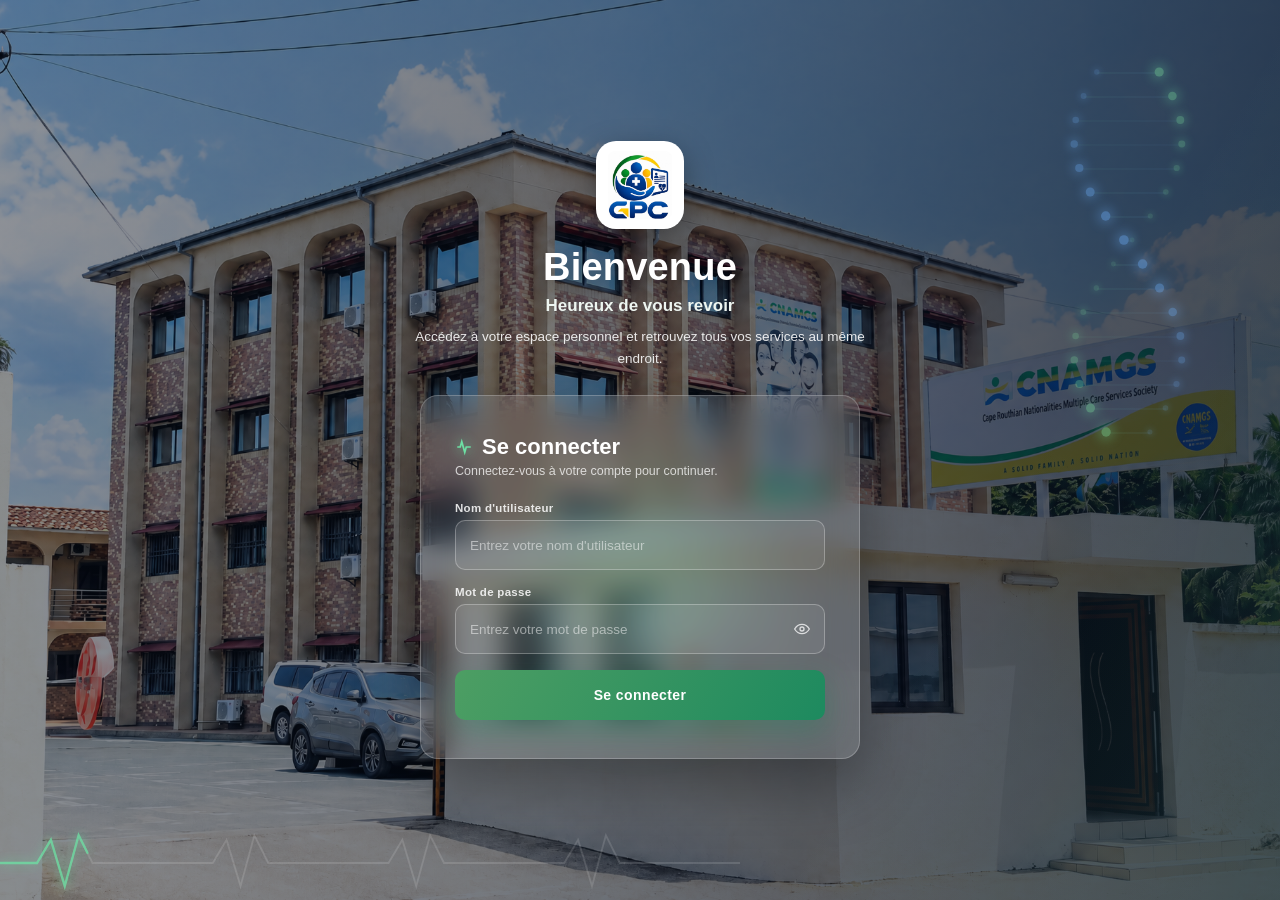
==== commit 997be29d: "front: application branchée uniquement sur l'API, sans stockage local - api.js réécrit : plus de loc" ====
--- a/frontend/index.html
+++ b/frontend/index.html
@@ -2,10 +2,15 @@
 <html lang="fr">
 <head>
 <meta charset="UTF-8" />
-<meta name="viewport" content="width=device-width, initial-scale=1.0" />
+<meta name="viewport" content="width=device-width, initial-scale=1.0, viewport-fit=cover" />
+<meta name="theme-color" content="#0d2116" />
 <title>PEC — Gestion du circuit de l'assuré</title>
 <link rel="icon" href="logo.jpg" />
 <link rel="stylesheet" href="style.css" />
+<script>
+/* Session persistante : si une session valide existe (onglet actuel), l'écran de connexion est masqué dès le premier rendu — pas de « flash » avant la restauration faite par app.js. */
+(function () { try { var s = JSON.parse(sessionStorage.getItem("pec_session") || "null"); if (s && s.expiresAt > Date.now()) document.documentElement.classList.add("has-session"); } catch (e) {} })();
+</script>
 </head>
 <body>
  
@@ -79,14 +84,20 @@
 <div class="login-transition" id="loginTransition" hidden>
   <div class="login-transition-inner">
     <div class="login-transition-logo-ring"><img src="logo.jpg" alt="GPC" /></div>
-    <div class="login-transition-text">Connexion en cours…</div>
+    <div class="login-transition-greet" id="loginGreeting" hidden>
+      <span class="lt-hello" id="loginGreetingHello">Bonjour,</span>
+      <span class="lt-name" id="loginGreetingName"></span>
+    </div>
+    <div class="login-transition-text" id="loginTransitionText">Connexion en cours…</div>
   </div>
 </div>
 
 <!-- ======================= APPLICATION ======================= -->
 <div class="app-shell" id="appShell" hidden>
  
-  <aside class="sidebar" id="sidebar">
+  <div class="sidebar-backdrop" id="sidebarBackdrop" hidden></div>
+  <aside class="sidebar" id="sidebar" aria-label="Navigation principale">
+    <div class="sidebar-aurora" aria-hidden="true"></div>
     <div class="sidebar-top">
       <button type="button" class="sidebar-brand" id="sidebarBrandBtn">
         <div class="mark logo-mark"><img src="logo.jpg" alt="GPC" /></div>
@@ -95,87 +106,159 @@
           <span>Circuit de l'assuré</span>
         </div>
       </button>
-      <button class="sidebar-collapse-btn" id="sidebarCollapseBtn" title="Réduire le menu" data-tip="Étendre le menu">
+      <button type="button" class="sidebar-collapse-btn" id="sidebarCollapseBtn" title="Réduire le menu" data-tip="Étendre le menu" aria-label="Réduire ou étendre le menu">
         <svg width="15" height="15" viewBox="0 0 24 24" fill="none" stroke="currentColor" stroke-width="2.2"><path d="M15 5l-7 7 7 7"/></svg>
       </button>
-    </div>
- 
-    <div class="nav-group">
-      <div class="nav-label">Navigation</div>
-      <button class="nav-item active" data-view="dashboard" data-tip="Tableau de bord">
-        <svg width="16" height="16" viewBox="0 0 24 24" fill="none" stroke="currentColor" stroke-width="2"><rect x="3" y="3" width="8" height="8" rx="1.5"/><rect x="13" y="3" width="8" height="8" rx="1.5"/><rect x="3" y="13" width="8" height="8" rx="1.5"/><rect x="13" y="13" width="8" height="8" rx="1.5"/></svg>
+      <button type="button" class="sidebar-close-btn" id="sidebarCloseBtn" aria-label="Fermer le menu">
+        <svg width="16" height="16" viewBox="0 0 24 24" fill="none" stroke="currentColor" stroke-width="2.4"><path d="M6 6l12 12M18 6L6 18"/></svg>
+      </button>
+    </div>
+
+    <nav class="sidebar-scroll" id="sidebarNav">
+      <div class="nav-indicator" id="navIndicator" aria-hidden="true"></div>
+      <div class="nav-group">
+        <div class="nav-label">Pilotage</div>
+      <button type="button" class="nav-item active" data-view="dashboard" data-tip="Tableau de bord">
+        <span class="nav-ico"><svg width="16" height="16" viewBox="0 0 24 24" fill="none" stroke="currentColor" stroke-width="2"><rect x="3" y="3" width="8" height="8" rx="1.5"/><rect x="13" y="3" width="8" height="8" rx="1.5"/><rect x="3" y="13" width="8" height="8" rx="1.5"/><rect x="13" y="13" width="8" height="8" rx="1.5"/></svg></span>
         <span class="nav-txt">Tableau de bord</span>
       </button>
-      <button class="nav-item" data-view="rapports" data-tip="Rapports">
-        <svg width="16" height="16" viewBox="0 0 24 24" fill="none" stroke="currentColor" stroke-width="2"><rect x="4" y="10" width="4" height="10" rx="1"/><rect x="10" y="5" width="4" height="15" rx="1"/><rect x="16" y="13" width="4" height="7" rx="1"/></svg>
+      <button type="button" class="nav-item" data-view="rapports" data-tip="Rapports">
+        <span class="nav-ico"><svg width="16" height="16" viewBox="0 0 24 24" fill="none" stroke="currentColor" stroke-width="2"><rect x="4" y="10" width="4" height="10" rx="1"/><rect x="10" y="5" width="4" height="15" rx="1"/><rect x="16" y="13" width="4" height="7" rx="1"/></svg></span>
         <span class="nav-txt">Rapports</span>
       </button>
-      <button class="nav-item" data-view="nouvelle-pec" data-tip="Nouvelle prise en charge">
-        <svg width="16" height="16" viewBox="0 0 24 24" fill="none" stroke="currentColor" stroke-width="2"><rect x="3" y="4" width="18" height="16" rx="2"/><path d="M7 9h6"/><path d="M7 13h8"/><path d="M7 17h5"/></svg>
+      </div>
+      <div class="nav-group">
+        <div class="nav-label">Circuit de l'assuré</div>
+      <button type="button" class="nav-item" data-view="nouvelle-pec" data-tip="Nouvelle prise en charge">
+        <span class="nav-ico"><svg width="16" height="16" viewBox="0 0 24 24" fill="none" stroke="currentColor" stroke-width="2"><rect x="3" y="4" width="18" height="16" rx="2"/><path d="M7 9h6"/><path d="M7 13h8"/><path d="M7 17h5"/></svg></span>
         <span class="nav-txt">Nouvelle prise en charge</span>
       </button>
-      <button class="nav-item" data-view="medecin" data-tip="Espace Médecin">
-        <svg width="16" height="16" viewBox="0 0 24 24" fill="none" stroke="currentColor" stroke-width="2"><path d="M6 3v6a4 4 0 0 0 8 0V3"/><path d="M10 15v2a4 4 0 0 0 8 0v-2"/><circle cx="19" cy="8" r="1.6"/></svg>
+      <button type="button" class="nav-item" data-view="medecin" data-tip="Espace Médecin">
+        <span class="nav-ico"><svg width="16" height="16" viewBox="0 0 24 24" fill="none" stroke="currentColor" stroke-width="2"><path d="M6 3v6a4 4 0 0 0 8 0V3"/><path d="M10 15v2a4 4 0 0 0 8 0v-2"/><circle cx="19" cy="8" r="1.6"/></svg></span>
         <span class="nav-txt">Espace Médecin</span>
         <span class="nav-badge" id="medecinNavBadge" hidden>0</span>
       </button>
-      <button class="nav-item" data-view="pharmacie" data-tip="Espace Pharmacien">
-        <svg width="16" height="16" viewBox="0 0 24 24" fill="none" stroke="currentColor" stroke-width="2"><rect x="4" y="4" width="16" height="16" rx="3"/><path d="M12 8v8"/><path d="M8 12h8"/></svg>
+      <button type="button" class="nav-item" data-view="pharmacie" data-tip="Espace Pharmacien">
+        <span class="nav-ico"><svg width="16" height="16" viewBox="0 0 24 24" fill="none" stroke="currentColor" stroke-width="2"><rect x="4" y="4" width="16" height="16" rx="3"/><path d="M12 8v8"/><path d="M8 12h8"/></svg></span>
         <span class="nav-txt">Espace Pharmacien</span>
+        <span class="nav-badge nav-badge-teal" id="pharmaNavBadge" hidden>0</span>
       </button>
-      <button class="nav-item" data-view="historique" data-tip="Historique PEC">
-        <svg width="16" height="16" viewBox="0 0 24 24" fill="none" stroke="currentColor" stroke-width="2"><circle cx="12" cy="12" r="9"/><path d="M12 7v5l3 3"/></svg>
+      <button type="button" class="nav-item" data-view="historique" data-tip="Historique PEC">
+        <span class="nav-ico"><svg width="16" height="16" viewBox="0 0 24 24" fill="none" stroke="currentColor" stroke-width="2"><circle cx="12" cy="12" r="9"/><path d="M12 7v5l3 3"/></svg></span>
         <span class="nav-txt">Historique PEC</span>
       </button>
-      <button class="nav-item" data-view="users" data-tip="Gestion des utilisateurs">
-        <svg width="16" height="16" viewBox="0 0 24 24" fill="none" stroke="currentColor" stroke-width="2"><circle cx="9" cy="8" r="3.2"/><path d="M2.5 20c0-3.6 2.9-6 6.5-6s6.5 2.4 6.5 6"/><circle cx="18" cy="8.5" r="2.4"/><path d="M16 14.3c2.8.4 4.7 2.4 4.7 5.7"/></svg>
+      </div>
+      <div class="nav-group">
+        <div class="nav-label">Administration</div>
+      <button type="button" class="nav-item" data-view="users" data-tip="Gestion des utilisateurs">
+        <span class="nav-ico"><svg width="16" height="16" viewBox="0 0 24 24" fill="none" stroke="currentColor" stroke-width="2"><circle cx="9" cy="8" r="3.2"/><path d="M2.5 20c0-3.6 2.9-6 6.5-6s6.5 2.4 6.5 6"/><circle cx="18" cy="8.5" r="2.4"/><path d="M16 14.3c2.8.4 4.7 2.4 4.7 5.7"/></svg></span>
         <span class="nav-txt">Gestion des utilisateurs</span>
       </button>
-      <button class="nav-item" data-view="permissions" data-tip="Gestion des permissions">
-        <svg width="16" height="16" viewBox="0 0 24 24" fill="none" stroke="currentColor" stroke-width="2"><rect x="5" y="11" width="14" height="10" rx="2"/><path d="M8 11V7a4 4 0 0 1 8 0v4"/></svg>
+      <button type="button" class="nav-item" data-view="permissions" data-tip="Gestion des permissions">
+        <span class="nav-ico"><svg width="16" height="16" viewBox="0 0 24 24" fill="none" stroke="currentColor" stroke-width="2"><rect x="5" y="11" width="14" height="10" rx="2"/><path d="M8 11V7a4 4 0 0 1 8 0v4"/></svg></span>
         <span class="nav-txt">Gestion des permissions</span>
       </button>
-      <button class="nav-item" data-view="journalisation" data-tip="Journalisation">
-        <svg width="16" height="16" viewBox="0 0 24 24" fill="none" stroke="currentColor" stroke-width="2"><circle cx="12" cy="12" r="9"/><path d="M12 7v5l3 3"/><path d="M3.5 9.5 2 8"/><path d="M20.5 9.5 22 8"/></svg>
+      <button type="button" class="nav-item" data-view="journalisation" data-tip="Journalisation">
+        <span class="nav-ico"><svg width="16" height="16" viewBox="0 0 24 24" fill="none" stroke="currentColor" stroke-width="2"><path d="M14 3H7a2 2 0 0 0-2 2v14a2 2 0 0 0 2 2h10a2 2 0 0 0 2-2V8z"/><path d="M14 3v5h5"/><path d="M9 13h6"/><path d="M9 17h4"/></svg></span>
         <span class="nav-txt">Journalisation</span>
       </button>
-    </div>
- 
-    <div class="sidebar-spacer"></div>
- 
-    <button class="btn-logout" id="logoutBtn" data-tip="Déconnexion">
+      </div>
+    </nav>
+
+    <div class="pulse-card" id="pulseCard" aria-label="Pouls du circuit">
+      <div class="pulse-head"><span class="pulse-dot" aria-hidden="true"></span><span class="pulse-title">Pouls du circuit</span></div>
+      <svg class="pulse-ekg" viewBox="0 0 200 34" preserveAspectRatio="none" aria-hidden="true">
+        <path class="base" pathLength="200" d="M0,17 L48,17 L56,17 L62,5 L70,29 L77,2 L84,17 L124,17 L132,17 L138,8 L145,26 L151,17 L200,17" />
+        <path class="beat" pathLength="200" d="M0,17 L48,17 L56,17 L62,5 L70,29 L77,2 L84,17 L124,17 L132,17 L138,8 L145,26 L151,17 L200,17" />
+      </svg>
+      <div class="pulse-stats">
+        <button type="button" class="pulse-stat" data-goto="medecin" data-tip="Patients chez le médecin"><b id="pulseWaiting">0</b><span>chez le médecin</span></button>
+        <button type="button" class="pulse-stat" data-goto="pharmacie" data-tip="Ordonnances à servir"><b id="pulseRx">0</b><span>à servir</span></button>
+      </div>
+    </div>
+
+    <div class="sidebar-user" id="sidebarUser">
+      <div class="avatar" aria-hidden="true">AN</div>
+      <div class="su-text">
+        <div class="name">Alice NDONG</div>
+        <div class="role">Super Admin</div>
+      </div>
+      <span class="su-online" title="Session active" aria-hidden="true"></span>
+    </div>
+    <button type="button" class="btn-logout" id="logoutBtn" data-tip="Déconnexion">
       <svg width="16" height="16" viewBox="0 0 24 24" fill="none" stroke="currentColor" stroke-width="2"><path d="M9 21H5a2 2 0 0 1-2-2V5a2 2 0 0 1 2-2h4"/><path d="M16 17l5-5-5-5"/><path d="M21 12H9"/></svg>
       <span class="nav-txt">Déconnexion</span>
     </button>
   </aside>
- 
+
   <div class="main">
-    <header class="topbar">
-      <div>
+    <header class="topbar" id="topbar">
+      <button type="button" class="topbar-menu-btn" id="topbarMenuBtn" aria-label="Ouvrir le menu" aria-controls="sidebar" aria-expanded="false">
+        <svg width="20" height="20" viewBox="0 0 24 24" fill="none" stroke="currentColor" stroke-width="2.3"><path d="M4 7h16M4 12h16M4 17h10"/></svg>
+      </button>
+      <div class="topbar-left">
         <div class="topbar-title-row">
-          <button type="button" class="topbar-back-btn" id="topbarBackBtn" title="Retour au tableau de bord" hidden>
+          <button type="button" class="topbar-back-btn" id="topbarBackBtn" title="Retour" aria-label="Retour" hidden>
             <svg width="16" height="16" viewBox="0 0 24 24" fill="none" stroke="currentColor" stroke-width="2.3"><path d="M19 12H5M11 6l-6 6 6 6"/></svg>
           </button>
+          <span class="topbar-view-ico" id="topbarViewIco" aria-hidden="true"></span>
           <h2 id="topbarTitle">Tableau de bord</h2>
         </div>
         <div class="crumb" id="topbarCrumb">Accueil</div>
       </div>
-      <div class="topbar-clock" id="topbarClock"></div>
-
-      <div class="topbar-exam-actions" id="topbarExamActions">
-        <button type="button" class="btn-secondary btn-sm" id="examSwitchAddAnother" hidden>
-          <svg width="14" height="14" viewBox="0 0 24 24" fill="none" stroke="currentColor" stroke-width="2.3"><path d="M12 5v14M5 12h14"/></svg>
-          Créer un autre bon d'examen
+
+      <div class="topbar-spacer"></div>
+
+      <div class="topbar-actions" id="topbarActions">
+        <button type="button" class="btn-secondary btn-sm" id="topbarHistoryBtn" title="Historique des visites" hidden>
+          <svg width="14" height="14" viewBox="0 0 24 24" fill="none" stroke="currentColor" stroke-width="2.2"><circle cx="12" cy="12" r="9"/><path d="M12 7v5l3 3"/></svg>
+          <span class="tb-label">Historique des visites</span>
         </button>
-        <button type="button" class="btn-danger-outline btn-sm" id="examSwitchRemove" hidden>
-          <svg width="14" height="14" viewBox="0 0 24 24" fill="none" stroke="currentColor" stroke-width="2.3"><path d="M4 7h16"/><path d="M9 7V4h6v3"/><path d="M6 7l1 13h10l1-13"/></svg>
-          Retirer le bon d'examen
+      </div>
+
+      <button type="button" class="topbar-search" id="topbarSearchBtn" aria-label="Aller à… (Ctrl + K)" title="Aller à… (Ctrl + K)">
+        <svg width="16" height="16" viewBox="0 0 24 24" fill="none" stroke="currentColor" stroke-width="2.3"><circle cx="11" cy="11" r="7"/><path d="M20 20l-3.5-3.5"/></svg>
+        <span class="ts-label">Aller à…</span>
+        <kbd>Ctrl K</kbd>
+      </button>
+
+      <div class="topbar-greet" id="topbarGreet" aria-live="polite">
+        <span class="greet-ico" id="greetIco" aria-hidden="true"></span>
+        <span class="greet-text" id="greetText">Bonjour</span>
+      </div>
+
+      <div class="topbar-clock" id="topbarClock" aria-hidden="true"><span class="clock-time" id="clockTime"></span><span class="clock-date" id="clockDate"></span></div>
+
+      <div class="notif-menu" id="notifMenu">
+        <button type="button" class="notif-bell" id="notifBellBtn" aria-haspopup="true" aria-expanded="false" aria-label="Notifications" title="Notifications">
+          <svg width="19" height="19" viewBox="0 0 24 24" fill="none" stroke="currentColor" stroke-width="2"><path d="M6 8a6 6 0 0 1 12 0c0 5 2 6 2 6H4s2-1 2-6"/><path d="M10 20a2 2 0 0 0 4 0"/></svg>
+          <span class="notif-badge" id="notifBadge" hidden>0</span>
         </button>
+        <div class="notif-panel" id="notifPanel" role="dialog" aria-label="Notifications">
+          <div class="notif-panel-head">
+            <div>
+              <h4>Notifications</h4>
+              <span class="notif-sub" id="notifSub">Aucun message</span>
+            </div>
+            <button type="button" class="link-btn" id="notifMarkAllBtn">Tout marquer comme lu</button>
+          </div>
+          <div class="notif-tabs" id="notifTabs">
+            <button type="button" class="active" data-f="all">Toutes</button>
+            <button type="button" data-f="unread">Non lues</button>
+          </div>
+          <div class="notif-list" id="notifList"></div>
+          <div class="notif-foot" id="notifFoot" hidden>
+            <button type="button" class="btn-primary btn-sm" id="notifComposeBtn">
+              <svg width="14" height="14" viewBox="0 0 24 24" fill="none" stroke="currentColor" stroke-width="2.2"><path d="M22 2L11 13"/><path d="M22 2l-7 20-4-9-9-4z"/></svg>
+              Envoyer un message
+            </button>
+          </div>
+        </div>
       </div>
 
       <div class="user-menu" id="userMenu">
         <button type="button" class="user-pill" id="userMenuTrigger" aria-haspopup="true" aria-expanded="false">
-          <div class="avatar">AN</div>
+          <div class="avatar">AN<i class="avatar-dot" aria-hidden="true"></i></div>
           <div class="user-pill-text">
             <div class="name">Alice NDONG</div>
             <div class="role">Super Admin</div>
@@ -203,6 +286,7 @@
           <button type="button" class="user-dropdown-item" id="userMenuNotifs">
             <svg width="16" height="16" viewBox="0 0 24 24" fill="none" stroke="currentColor" stroke-width="2"><path d="M6 8a6 6 0 0 1 12 0c0 5 2 6 2 6H4s2-1 2-6"/><path d="M10 20a2 2 0 0 0 4 0"/></svg>
             <span>Notifications</span>
+            <span class="menu-count" id="userMenuNotifCount" hidden>0</span>
           </button>
           <button type="button" class="user-dropdown-item" id="userMenuHelp">
             <svg width="16" height="16" viewBox="0 0 24 24" fill="none" stroke="currentColor" stroke-width="2"><circle cx="12" cy="12" r="9"/><path d="M9.5 9a2.5 2.5 0 1 1 3.5 2.3c-.9.4-1.5 1.1-1.5 2.2v.3"/><path d="M12 17.5h.01"/></svg>
@@ -215,8 +299,9 @@
           </button>
         </div>
       </div>
+      <div class="topbar-progress" id="topbarProgress" aria-hidden="true"></div>
     </header>
- 
+
     <div class="content">
  
       <!-- ---------------- DASHBOARD ---------------- -->
@@ -365,9 +450,12 @@
         </div>
 
         <div id="rapport-hopitaux">
-          <div class="card pharma-filters-card">
-            <div class="card-head"><h3>Filtres</h3></div>
-            <div class="card-body" style="padding-bottom:4px">
+          <div class="card rapport-card">
+            <div class="card-head">
+              <h3>Détail par hôpital</h3>
+              <span class="hint rapport-note">Classé par reste à payer, du plus élevé au plus faible.</span>
+            </div>
+            <div class="card-body rapport-filters">
               <div class="filters-row">
                 <div class="field">
                   <label for="hospFilterFrom">Du</label>
@@ -414,50 +502,38 @@
                 <button type="button" class="btn-secondary" id="hospFilterResetBtn">Réinitialiser</button>
               </div>
             </div>
-          </div>
-
-          <div class="card hosp-compare-card">
-            <div class="card-head">
-              <h3>Prestations par hôpital</h3>
-              <div class="chart-legend">
-                <div class="chart-legend-item"><span class="chart-dot" style="background:var(--green)"></span>Consultations</div>
-                <div class="chart-legend-item"><span class="chart-dot" style="background:var(--blue)"></span>Examens</div>
-              </div>
-            </div>
-            <div class="card-body">
-              <div class="evolution-chart-outer">
-                <div id="hospCompareChart" class="evolution-chart-wrap"></div>
-                <div class="ev-tooltip" id="hospCompareTooltip" hidden></div>
-              </div>
-            </div>
-          </div>
-
-          <div class="card hosp-reste-card">
-            <div class="card-head"><h3>Montant restant dû par hôpital</h3></div>
-            <div class="card-body">
-              <div class="evolution-chart-outer">
-                <div id="hospResteChart" class="evolution-chart-wrap"></div>
-                <div class="ev-tooltip" id="hospResteTooltip" hidden></div>
-              </div>
-            </div>
-          </div>
-
-          <div class="card">
-            <div class="card-head"><h3>Détail par hôpital</h3></div>
-            <div class="card-body" style="padding:0">
-              <table class="data-table">
-                <thead><tr><th>Hôpital</th><th>Consultations</th><th>Examens</th><th>Total prestations</th><th>Montant total</th><th>Montant payé</th><th>Reste à payer</th><th>Statut</th><th>Action</th></tr></thead>
+            <div class="card-body table-scroll" style="padding:0">
+              <table class="data-table rapport-table no-stack">
+                <thead>
+                  <tr>
+                    <th>Hôpital</th><th class="num">Consultations</th><th class="num">Examens</th><th class="num">Prestations</th>
+                    <th class="num">Montant dû</th><th class="num">Déjà payé</th><th class="num">Reste à payer</th>
+                    <th>Avancement</th><th>Statut</th><th>Action</th>
+                  </tr>
+                </thead>
                 <tbody id="hospSuiviBody"></tbody>
               </table>
               <div class="empty-state" id="hospSuiviEmpty">Aucune prestation trouvée pour ces filtres.</div>
             </div>
+            <div class="pager-host" id="hospSuiviPager"></div>
+          </div>
+
+          <div class="card rapport-card rapport-summary-card">
+            <div class="card-head"><h3>En résumé</h3></div>
+            <div class="card-body">
+              <p class="report-lead" id="hospLead"></p>
+              <dl class="report-summary" id="hospSummary"></dl>
+            </div>
           </div>
         </div>
 
         <div id="rapport-pharmacies" hidden>
-          <div class="card pharma-filters-card">
-            <div class="card-head"><h3>Filtres</h3></div>
-            <div class="card-body" style="padding-bottom:4px">
+          <div class="card rapport-card">
+            <div class="card-head">
+              <h3>Détail par pharmacie</h3>
+              <span class="hint rapport-note">Classé par reste à payer, du plus élevé au plus faible.</span>
+            </div>
+            <div class="card-body rapport-filters">
               <div class="filters-row">
                 <div class="field">
                   <label for="pharmaFilterFrom">Du</label>
@@ -483,38 +559,27 @@
                 <button type="button" class="btn-secondary" id="pharmaFilterResetBtn">Réinitialiser</button>
               </div>
             </div>
-          </div>
-
-          <div class="evolution-row">
-            <div class="card pharma-evo-card">
-              <div class="card-head"><h3>Évolution des prestations</h3></div>
-              <div class="card-body">
-                <div class="evolution-chart-outer">
-                  <div id="pharmaEvoChart" class="evolution-chart-wrap"></div>
-                  <div class="ev-tooltip" id="pharmaEvoTooltip" hidden></div>
-                </div>
-              </div>
-            </div>
-
-            <div class="card pharma-bar-card">
-              <div class="card-head"><h3>Montant restant dû par pharmacie</h3></div>
-              <div class="card-body">
-                <div class="evolution-chart-outer">
-                  <div id="pharmaBarChart" class="evolution-chart-wrap"></div>
-                  <div class="ev-tooltip" id="pharmaBarTooltip" hidden></div>
-                </div>
-              </div>
-            </div>
-          </div>
-
-          <div class="card">
-            <div class="card-head"><h3>Détail par pharmacie</h3></div>
-            <div class="card-body" style="padding:0">
-              <table class="data-table">
-                <thead><tr><th>Pharmacie</th><th>Nombre de prestations</th><th>Montant total</th><th>Montant payé</th><th>Reste à payer</th><th>Statut</th><th>Action</th></tr></thead>
+            <div class="card-body table-scroll" style="padding:0">
+              <table class="data-table rapport-table no-stack">
+                <thead>
+                  <tr>
+                    <th>Pharmacie</th><th class="num">Médicaments servis</th>
+                    <th class="num">Montant dû</th><th class="num">Déjà payé</th><th class="num">Reste à payer</th>
+                    <th>Avancement</th><th>Statut</th><th>Action</th>
+                  </tr>
+                </thead>
                 <tbody id="pharmaSuiviBody"></tbody>
               </table>
               <div class="empty-state" id="pharmaSuiviEmpty">Aucune prestation trouvée pour ces filtres.</div>
+            </div>
+            <div class="pager-host" id="pharmaSuiviPager"></div>
+          </div>
+
+          <div class="card rapport-card rapport-summary-card">
+            <div class="card-head"><h3>En résumé</h3></div>
+            <div class="card-body">
+              <p class="report-lead" id="pharmaLead"></p>
+              <dl class="report-summary" id="pharmaSummary"></dl>
             </div>
           </div>
         </div>
@@ -526,7 +591,7 @@
           <div class="page-hero-icon"><svg width="20" height="20" viewBox="0 0 24 24" fill="none" stroke="currentColor" stroke-width="2"><rect x="3" y="4" width="18" height="16" rx="2"/><path d="M7 9h6"/><path d="M7 13h8"/><path d="M7 17h5"/></svg></div>
           <div class="page-hero-text">
             <h1>Nouvelle prise en charge</h1>
-            <p>Recherchez l'assuré, choisissez le patient et le médecin, puis ouvrez la feuille de soins ou le bon d'examen.</p>
+            <p>Recherchez l'assuré par son matricule, choisissez le ticket modérateur et le médecin, puis enregistrez : la feuille de soins arrive pré-remplie chez le médecin.</p>
           </div>
         </div>
         <div class="card">
@@ -537,14 +602,14 @@
             <div class="search-row">
               <div class="field field-matricule">
                 <label for="matriculeInput">Matricule de l'assuré</label>
-                <input type="text" id="matriculeInput" placeholder="Matricule (chiffres)" maxlength="15" inputmode="numeric" />
+                <input type="text" id="matriculeInput" placeholder="Ex. 123 456 789 0" maxlength="13" inputmode="numeric" autocomplete="off" />
               </div>
               <button type="button" class="btn-primary" id="searchBtn">Rechercher</button>
             </div>
+            <div class="hint">Le matricule (NAG) comporte 10 chiffres.</div>
 
             <div id="notFoundMsg" class="hint" style="color:var(--red)" hidden>
               <span id="notFoundText">Aucun assuré trouvé pour ce matricule.</span>
-              <button type="button" class="btn-secondary btn-sm" id="createPatientBtn" style="margin-left:10px" hidden>+ Créer ce patient</button>
             </div>
 
             <div class="assure-found" id="assureFound" hidden>
@@ -552,17 +617,14 @@
                 <div class="assure-photo-col" id="assurePhotoCol">
                   <div class="assure-photo-frame" id="af-avatar"></div>
                   <div class="idname" id="af-nom">—</div>
-                  <span class="badge" id="af-situation">—</span>
+                  <span class="badge" id="af-statut">—</span>
                   <div class="assure-meta assure-meta-vert">
                     <div><b id="af-matricule">—</b>Matricule</div>
                     <div><b id="af-naissance">—</b>Date de naissance</div>
+                    <div><b id="af-nature">—</b>Nature</div>
                     <div><b id="af-fonds">—</b>Fonds</div>
                   </div>
                   <button type="button" class="btn-secondary btn-sm" id="changeAssureBtn" hidden>Changer d'assuré</button>
-                  <div style="display:flex;gap:8px;margin-top:8px">
-                    <button type="button" class="btn-secondary btn-sm" id="editPatientBtn" hidden>Modifier</button>
-                    <button type="button" class="btn-secondary btn-sm" id="deletePatientBtn" style="color:var(--red);border-color:var(--red)" hidden>Supprimer</button>
-                  </div>
                   <button type="button" class="btn-primary btn-sm" id="openDossierPatientBtn" style="margin-top:8px;width:100%" hidden>Dossier patient</button>
                 </div>
 
@@ -585,12 +647,12 @@
 
                   <div class="choice-group">
                     <label for="pec-quartier">Quartier</label>
-                    <input type="text" id="pec-quartier" placeholder="Ex. Akanda, Glass, Nzeng-Ayong…" />
+                    <input type="text" id="pec-quartier" placeholder="Ex. Akanda, Glass, Nzeng-Ayong…" maxlength="100" />
                   </div>
 
                   <div class="choice-group">
                     <label for="pec-telephone">Numéro de téléphone</label>
-                    <input type="text" id="pec-telephone" placeholder="Ex. 077 12 34 56" />
+                    <input type="text" id="pec-telephone" placeholder="Ex. 077 12 34 56" maxlength="20" inputmode="tel" autocomplete="off" />
                   </div>
 
                   <div class="choice-group">
@@ -634,103 +696,176 @@
           <div class="page-hero-icon"><svg width="20" height="20" viewBox="0 0 24 24" fill="none" stroke="currentColor" stroke-width="2"><path d="M6 3v6a4 4 0 0 0 8 0V3"/><path d="M10 15v2a4 4 0 0 0 8 0v-2"/><circle cx="19" cy="8" r="1.6"/></svg></div>
           <div class="page-hero-text">
             <h1>Espace Médecin</h1>
-            <p>Dossiers patients — informations générales, consultations et examens.</p>
+            <p>Examinez les patients en attente. L'historique de leurs visites s'ouvre depuis la feuille de soins.</p>
           </div>
         </div>
 
         <div class="card">
           <div class="card-head">
-            <h3>Dossiers patients</h3>
-            <input type="text" id="medecinPatientsSearch" class="input-sm" placeholder="Rechercher un patient (nom, matricule)…" style="max-width:260px" />
+            <h3>Patients en attente <span class="pill attente" id="medecinQueueCount" style="margin-left:8px;vertical-align:middle" hidden>0</span></h3>
+            <div class="chip-row" id="queueScopeToggle" hidden>
+              <button type="button" class="chip active" data-scope="mine">Mes patients</button>
+              <button type="button" class="chip" data-scope="all">Tous les médecins</button>
+            </div>
           </div>
           <div class="card-body" style="padding:0">
-            <table class="data-table">
+            <div class="table-scroll">
+            <table class="data-table queue-table">
               <thead>
                 <tr>
                   <th>Patient</th>
                   <th>Matricule</th>
-                  <th>Sexe</th>
-                  <th>Statut assuré</th>
-                  <th>Actions</th>
-                </tr>
-              </thead>
-              <tbody id="medecinPatientsBody"></tbody>
-            </table>
-            <div class="empty-state" id="medecinPatientsEmpty" hidden>Aucun patient trouvé.</div>
-          </div>
-        </div>
-
-        <div class="card" style="margin-top:16px">
-          <div class="card-head">
-            <h3>Feuilles en attente de validation</h3>
-          </div>
-          <div class="card-body" style="padding:0">
-            <table class="data-table">
-              <thead>
-                <tr>
-                  <th>N° feuille</th>
+                  <th>Feuilles</th>
+                  <th>Médecin</th>
                   <th>Date</th>
-                  <th>Patient</th>
-                  <th>Matricule</th>
-                  <th>Type</th>
-                  <th>Médecin</th>
                   <th>Actions</th>
                 </tr>
               </thead>
               <tbody id="medecinQueueBody"></tbody>
             </table>
-            <div class="empty-state" id="medecinQueueEmpty">Aucune feuille de soins en attente de validation.</div>
-          </div>
+            </div>
+            <div class="empty-state" id="medecinQueueEmpty">Aucun patient en attente.</div>
+          </div>
+          <div class="pager-host" id="medecinQueuePager"></div>
         </div>
       </section>
 
       <!-- ---------------- ESPACE PHARMACIEN ---------------- -->
       <section class="view" id="view-pharmacie" hidden>
-        <div class="page-hero">
-          <div class="page-hero-icon"><svg width="20" height="20" viewBox="0 0 24 24" fill="none" stroke="currentColor" stroke-width="2"><rect x="4" y="4" width="16" height="16" rx="3"/><path d="M12 8v8"/><path d="M8 12h8"/></svg></div>
-          <div class="page-hero-text">
-            <h1>Espace Pharmacien</h1>
-            <p>Retrouvez une ordonnance par matricule et date, puis enregistrez la délivrance des médicaments.</p>
-          </div>
-        </div>
-        <div class="card">
+        <div class="ph-hero">
+          <div class="ph-hero-bg" aria-hidden="true">
+            <i class="ph-orb o1"></i><i class="ph-orb o2"></i><i class="ph-orb o3"></i>
+            <i class="ph-caps c1"></i><i class="ph-caps c2"></i><i class="ph-caps c3"></i><i class="ph-caps c4"></i><i class="ph-caps c5"></i>
+          </div>
+          <div class="ph-hero-main">
+            <div class="ph-hero-icon" aria-hidden="true">
+              <span class="ph-ring r1"></span><span class="ph-ring r2"></span>
+              <svg width="26" height="26" viewBox="0 0 24 24" fill="none" stroke="currentColor" stroke-width="2.4" stroke-linecap="round" stroke-linejoin="round"><rect x="4" y="4" width="16" height="16" rx="4"/><path d="M12 8v8"/><path d="M8 12h8"/></svg>
+            </div>
+            <div class="ph-hero-text">
+              <h1>Espace Pharmacien</h1>
+              <p>Cherchez le patient, choisissez la prestation, saisissez le prix unitaire : la part de la CNAMGS et celle du patient se calculent toutes seules.</p>
+            </div>
+          </div>
+          <div class="ph-kpis" aria-label="Activité du jour">
+            <div class="ph-kpi"><b id="phKpiRx">0</b><span>ordonnances à servir</span></div>
+            <div class="ph-kpi"><b id="phKpiToday">0</b><span>délivrances aujourd'hui</span></div>
+            <div class="ph-kpi"><b id="phKpiAss">0</b><span>FCFA pris en charge</span></div>
+          </div>
+        </div>
+
+        <div class="ph-tabs" id="pharmaTabToggle" role="tablist" data-active="delivrer">
+          <span class="ph-tab-thumb" aria-hidden="true"></span>
+          <button type="button" class="chip active" data-tab="delivrer" role="tab">Délivrer une ordonnance</button>
+          <button type="button" class="chip" data-tab="historique" role="tab">Historique des délivrances</button>
+        </div>
+
+        <div id="pharma-tab-delivrer">
+        <div class="ph-stepper" id="phStepper" aria-hidden="true">
+          <div class="ph-step active" data-step="1"><span class="ph-step-dot">1</span><span class="ph-step-lbl">Patient</span></div>
+          <div class="ph-step-line"><i></i></div>
+          <div class="ph-step" data-step="2"><span class="ph-step-dot">2</span><span class="ph-step-lbl">Prestation</span></div>
+          <div class="ph-step-line"><i></i></div>
+          <div class="ph-step" data-step="3"><span class="ph-step-dot">3</span><span class="ph-step-lbl">Délivrance</span></div>
+        </div>
+
+        <div class="card ph-card">
           <div class="card-head">
-            <h3>Rechercher une ordonnance</h3>
+            <h3><span class="step-num">1</span> Rechercher le patient</h3>
           </div>
           <div class="card-body">
             <div class="search-row">
-              <div class="field">
+              <div class="field field-matricule ph-nag">
                 <label for="pharmaNagInput">NAG (matricule du patient)</label>
-                <input type="text" id="pharmaNagInput" placeholder="Saisir les 10 chiffres du NAG" maxlength="10" inputmode="numeric" />
-              </div>
-              <div class="field">
-                <label for="pharmaDateInput">Date de la prestation <span style="font-weight:400;color:var(--muted)">(optionnel)</span></label>
-                <input type="date" id="pharmaDateInput" />
+                <input type="text" id="pharmaNagInput" placeholder="Ex. 123 456 789 0" maxlength="13" inputmode="numeric" autocomplete="off" />
               </div>
               <button type="button" class="btn-primary" id="pharmaSearchBtn">Rechercher</button>
             </div>
-            <div class="hint">
-              NAG de test avec ordonnance : <code>2345678901</code>, <code>4567890123</code>
-            </div>
-            <div id="pharmaNotFound" class="hint" style="color:var(--red)" hidden>Aucune ordonnance en attente trouvée pour ce NAG et cette date.</div>
-          </div>
-        </div>
-
-        <div class="assure-found" id="pharmaAssureCard" hidden>
-          <div class="assure-split">
-            <div class="assure-photo-col">
-              <div class="assure-photo-frame" id="pa-avatar"></div>
-              <div class="idname" id="pa-nom">—</div>
-              <div class="assure-meta assure-meta-vert">
-                <div><b id="pa-matricule">—</b>Matricule</div>
-                <div><b id="pa-naissance">—</b>Date de naissance</div>
-                <div><b id="pa-fonds">—</b>Fonds</div>
-              </div>
-            </div>
-          </div>
+            <div class="hint">Le matricule (NAG) comporte 10 chiffres : la recherche part dès le dixième.</div>
+            <div class="hint" id="pharmaTestHint" hidden></div>
+            <div id="pharmaNotFound" class="hint" style="color:var(--red)" hidden></div>
+          </div>
+        </div>
+
+        <div class="card ph-card" id="pharmaAssureCard" hidden>
+          <div class="card-body id-strip">
+            <div class="id-strip-avatar" id="pa-avatar"></div>
+            <div class="id-strip-main"><div class="id-strip-name" id="pa-nom">—</div></div>
+            <div class="id-strip-fields">
+              <div><b id="pa-matricule">—</b>Matricule</div>
+              <div><b id="pa-naissance">—</b>Date de naissance</div>
+              <div><b id="pa-fonds">—</b>Fonds</div>
+            </div>
+          </div>
+        </div>
+
+        <div class="suspended-alert" id="pharmaSuspendedAlert" role="alert" hidden>
+          <span class="sa-ico"><svg width="22" height="22" viewBox="0 0 24 24" fill="none" stroke="currentColor" stroke-width="2.3" stroke-linecap="round"><circle cx="12" cy="12" r="9"/><path d="M5.6 5.6l12.8 12.8"/></svg></span>
+          <div class="sa-body">
+            <b>Assuré suspendu — délivrance impossible</b>
+            <span class="sa-text">Les droits de cet assuré sont suspendus : aucun médicament ne peut lui être servi au titre de la CNAMGS. Adressez-le à la CNAMGS pour régulariser sa situation.</span>
+          </div>
+        </div>
+
+        <div class="card ph-card" id="pharmaDatesCard" hidden>
+          <div class="card-head">
+            <h3><span class="step-num">2</span> Date de la prestation</h3>
+            <div class="pharma-date-field">
+              <input type="date" id="pharmaDateInput" aria-label="Date de la prestation" />
+            </div>
+          </div>
+          <div class="card-body">
+            <p class="hint" style="margin:0 0 10px" id="pharmaDatesHint">Cliquez sur une date ci-dessous ou saisissez-la : une seule ordonnance s'affiche, celle de cette prestation.</p>
+            <div class="pharma-dates" id="pharmaDatesList"></div>
+            <div id="pharmaDateMsg" class="hint" style="color:var(--red)" hidden></div>
+          </div>
+          <div class="pager-host" id="pharmaDatesPager"></div>
         </div>
 
         <div id="pharmaResults"></div>
+        </div>
+
+        <div id="pharma-tab-historique" hidden>
+          <div class="card rapport-card">
+            <div class="card-head">
+              <h3>Historique des délivrances <span class="pill validee" id="pharmaHistCount" style="margin-left:8px;vertical-align:middle">0</span></h3>
+              <span class="hint rapport-note" id="pharmaHistScope"></span>
+            </div>
+            <div class="card-body rapport-filters">
+              <div class="filters-row">
+                <div class="field">
+                  <label for="pharmaHistSearch">Patient, NAG, médicament ou feuille</label>
+                  <input type="text" id="pharmaHistSearch" placeholder="Rechercher…" />
+                </div>
+                <div class="field">
+                  <label for="pharmaHistFrom">Du</label>
+                  <input type="date" id="pharmaHistFrom" />
+                </div>
+                <div class="field">
+                  <label for="pharmaHistTo">Au</label>
+                  <input type="date" id="pharmaHistTo" />
+                </div>
+                <button type="button" class="btn-secondary" id="pharmaHistReset">Réinitialiser</button>
+              </div>
+            </div>
+            <div class="card-body table-scroll" style="padding:0">
+              <table class="data-table rapport-table">
+                <thead id="pharmaHistHead"></thead>
+                <tbody id="pharmaHistBody"></tbody>
+              </table>
+              <div class="empty-state" id="pharmaHistEmpty">Aucune délivrance enregistrée.</div>
+            </div>
+            <div class="pager-host" id="pharmaHistPager"></div>
+          </div>
+
+          <div class="card rapport-card rapport-summary-card">
+            <div class="card-head"><h3>En résumé</h3></div>
+            <div class="card-body">
+              <p class="report-lead" id="pharmaHistLead"></p>
+              <dl class="report-summary" id="pharmaHistSummary"></dl>
+            </div>
+          </div>
+        </div>
       </section>
 
       <!-- ---------------- FEUILLE DE SOINS (consultation / examen) ---------------- -->
@@ -848,7 +983,7 @@
           </div>
  
           <div id="prestationsSection" hidden>
-            <div class="section-head">Prestations <span class="lock-note" id="prestationsHint">À compléter par le médecin</span></div>
+            <div class="section-head">Prestations</div>
             <div class="section-body">
               <div class="presta-top">
                 <div class="grp">Date et heure <input type="text" id="presta-date" placeholder="JJ/MM/AAAA" /></div>
@@ -874,16 +1009,16 @@
                   <svg width="18" height="18" viewBox="0 0 24 24" fill="none" stroke="currentColor" stroke-width="2.2"><path d="M6 3v6a4 4 0 0 0 8 0V3"/><path d="M10 15v2a4 4 0 0 0 8 0v-2"/><circle cx="19" cy="8" r="1.6"/></svg>
                 </div>
                 <div class="exam-switch-text">
-                  <div class="exam-switch-title">Bon d'examen recommandé</div>
-                  <div class="exam-switch-sub" id="retourConsultationSub">Lié à une consultation</div>
+                  <div class="exam-switch-title">Feuille d'examen ajoutée</div>
+                  <div class="exam-switch-sub" id="retourConsultationSub">Liée à une consultation</div>
                 </div>
                 <button type="button" class="exam-switch-btn back" id="retourConsultationBtn" data-target-id="">
                   <svg class="arrow back" width="15" height="15" viewBox="0 0 24 24" fill="none" stroke="currentColor" stroke-width="2.3"><path d="M19 12H5M11 6l-6 6 6 6"/></svg>
-                  <span>Retour à la consultation</span>
+                  <span>Retour à la feuille consultation</span>
                 </button>
               </div>
             </div>
-            <div class="section-head">Prestations et praticien réalisant l'examen <span class="lock-note" id="examPrestaHint">À compléter par le médecin</span></div>
+            <div class="section-head">Prestations et praticien réalisant l'examen</div>
             <div class="section-body">
               <div class="presta-top">
                 <div class="grp">Date et heure de la prestation <input type="text" id="exam-presta-date" placeholder="JJ/MM/AAAA" /></div>
@@ -970,7 +1105,7 @@
           </div>
 
           <div id="ordonnanceSection">
-            <div class="section-head">Ordonnance <span class="lock-note" id="ordonnanceHint">À compléter par le médecin</span></div>
+            <div class="section-head">Ordonnance</div>
             <div class="section-body">
               <table class="presta">
                 <thead>
@@ -997,10 +1132,10 @@
               </div>
               <div class="exam-switch-text">
                 <div class="exam-switch-title">Cette consultation nécessite un examen ?</div>
-                <div class="exam-switch-sub" id="examSwitchSub">Génère un bon d'examen lié, pré-rempli avec les informations du patient.</div>
+                <div class="exam-switch-sub" id="examSwitchSub">Ajoute une feuille d'examen liée, pré-remplie avec les informations du patient.</div>
               </div>
               <button type="button" class="exam-switch-btn" id="examSwitchBtn" data-mode="create" data-target-id="">
-                <span id="examSwitchBtnLabel">Créer un bon d'examen</span>
+                <span id="examSwitchBtnLabel">Ajouter la feuille d'examen</span>
                 <svg class="arrow" width="15" height="15" viewBox="0 0 24 24" fill="none" stroke="currentColor" stroke-width="2.3"><path d="M5 12h14M13 6l6 6-6 6"/></svg>
               </button>
             </div>
@@ -1008,7 +1143,7 @@
 
           <div class="soins-actions">
             <button type="button" class="btn-secondary" id="cancelSoinsBtn">Annuler</button>
-            <button type="button" class="btn-primary" id="saveSoinsBtn">Envoyer au médecin</button>
+            <button type="button" class="btn-primary" id="saveSoinsBtn">Valider et enregistrer</button>
           </div>
         </div>
         </div>
@@ -1020,59 +1155,50 @@
           <div class="page-hero-icon"><svg width="20" height="20" viewBox="0 0 24 24" fill="none" stroke="currentColor" stroke-width="2"><path d="M6 3v6a4 4 0 0 0 8 0V3"/><path d="M10 15v2a4 4 0 0 0 8 0v-2"/><circle cx="19" cy="8" r="1.6"/></svg></div>
           <div class="page-hero-text">
             <h1 id="dpHeading">Dossier patient</h1>
-            <p>Informations générales du patient et historique de ses consultations et examens.</p>
+            <p>Informations générales du patient et chronologie de ses visites : consultation, ordonnance et feuilles d'examen liées.</p>
+          </div>
+          <button type="button" class="btn-secondary" id="dpBackToSheetBtn" hidden>
+            <svg width="14" height="14" viewBox="0 0 24 24" fill="none" stroke="currentColor" stroke-width="2.3" style="vertical-align:-2px;margin-right:6px"><path d="M19 12H5M11 6l-6 6 6 6"/></svg>Retour à la feuille de soins
+          </button>
+        </div>
+
+        <div class="suspended-alert" id="dpSuspendedAlert" role="alert" hidden>
+          <span class="sa-ico"><svg width="22" height="22" viewBox="0 0 24 24" fill="none" stroke="currentColor" stroke-width="2.3" stroke-linecap="round"><circle cx="12" cy="12" r="9"/><path d="M5.6 5.6l12.8 12.8"/></svg></span>
+          <div class="sa-body">
+            <b>Assuré suspendu — aucune nouvelle prestation possible</b>
+            <span class="sa-text">Les droits de cet assuré sont suspendus. Son historique reste consultable, mais aucune consultation, aucun examen ni aucun médicament ne peut être pris en charge tant que sa situation n'est pas régularisée.</span>
           </div>
         </div>
 
         <div class="card">
-          <div class="card-body dossier-patient-info">
-            <div class="assure-photo-frame" id="dp-avatar"></div>
-            <div class="assure-meta assure-meta-vert">
-              <div class="idname" id="dp-nom" style="margin-bottom:6px">—</div>
+          <div class="card-body id-strip">
+            <div class="id-strip-avatar" id="dp-avatar"></div>
+            <div class="id-strip-main"><div class="id-strip-name" id="dp-nom">—</div></div>
+            <div class="id-strip-fields">
               <div><b id="dp-matricule">—</b>Matricule</div>
               <div><b id="dp-sexe">—</b>Sexe</div>
               <div><b id="dp-naissance">—</b>Date de naissance</div>
               <div><b id="dp-adresse">—</b>Adresse</div>
               <div><b id="dp-telephone">—</b>Téléphone</div>
-              <div><b id="dp-statut">—</b>Statut assuré</div>
-            </div>
-          </div>
-        </div>
-
-        <div class="dossier-tabs">
-          <button type="button" class="dossier-tab-btn active" id="dpTabConsultationsBtn">CONSULTATIONS</button>
-          <button type="button" class="dossier-tab-btn" id="dpTabExamensBtn">EXAMENS</button>
-        </div>
-
-        <div class="card" id="dpConsultationsPanel">
+              <div><b id="dp-nature">—</b>Nature</div>
+              <div><b id="dp-statut">—</b>Statut</div>
+            </div>
+          </div>
+        </div>
+
+        <div class="card">
           <div class="card-head">
-            <h3>Consultations</h3>
-            <button type="button" class="btn-primary" id="addConsultationBtn">+ Nouvelle consultation</button>
-          </div>
-          <div class="card-body" style="padding:0">
-            <table class="data-table">
-              <thead>
-                <tr><th>Date</th><th>Médecin</th><th>N° feuille</th><th>Statut</th><th>Actions</th></tr>
-              </thead>
-              <tbody id="dpConsultationsBody"></tbody>
-            </table>
-            <div class="hint" id="dpConsultationsEmpty" style="padding:16px" hidden>Aucune consultation enregistrée pour ce patient.</div>
-          </div>
-        </div>
-
-        <div class="card" id="dpExamensPanel" hidden>
-          <div class="card-head">
-            <h3>Examens</h3>
-            <button type="button" class="btn-primary" id="addExamenBtn">+ Nouvel examen</button>
-          </div>
-          <div class="card-body" style="padding:0">
-            <table class="data-table">
-              <thead>
-                <tr><th>Date</th><th>Type d'examen</th><th>Médecin</th><th>Montant</th><th>Statut</th></tr>
-              </thead>
-              <tbody id="dpExamensBody"></tbody>
-            </table>
-            <div class="hint" id="dpExamensEmpty" style="padding:16px" hidden>Aucun examen enregistré pour ce patient.</div>
+            <h3>Chronologie des visites</h3>
+            <div class="chart-legend">
+              <div class="chart-legend-item"><span class="chart-dot" style="background:var(--green)"></span>Consultation</div>
+              <div class="chart-legend-item"><span class="chart-dot" style="background:var(--blue)"></span>Feuille d'examen</div>
+            </div>
+          </div>
+          <div class="card-body">
+            <div class="dossier-timeline" id="dpTimeline"></div>
+            <div class="empty-state" id="dpTimelineEmpty" hidden>Aucune visite enregistrée pour ce patient.</div>
+            <div class="pager-host" id="dpTimelinePager"></div>
+            <p class="hint" style="margin:14px 0 0">Une nouvelle consultation se démarre à l'accueil : le patient repasse par l'agent, dans « Nouvelle prise en charge ». Le médecin recommande ensuite un examen depuis la consultation.</p>
           </div>
         </div>
       </section>
@@ -1143,7 +1269,7 @@
             </table>
             <div class="empty-state" id="historiqueEmpty">Aucune prise en charge ne correspond à ces critères.</div>
           </div>
-          <div class="pagination-row" id="historiquePagination"></div>
+          <div class="pager-host" id="historiquePagination"></div>
         </div>
       </section>
  
@@ -1162,6 +1288,7 @@
             <button type="button" class="btn-primary" id="addUserBtn">+ Ajouter un utilisateur</button>
           </div>
           <div class="card-body" style="padding:0">
+            <div class="table-scroll">
             <table class="data-table">
               <thead>
                 <tr>
@@ -1176,72 +1303,38 @@
               </thead>
               <tbody id="usersBody"></tbody>
             </table>
-          </div>
+            </div>
+          </div>
+          <div class="pager-host" id="usersPager"></div>
         </div>
       </section>
 
       <!-- ---------------- GESTION DES PERMISSIONS ---------------- -->
       <section class="view" id="view-permissions" hidden>
-        <div class="card">
-          <div class="card-head">
-            <h3>Gestion des permissions</h3>
-            <div class="permissions-actions">
-              <button type="button" class="btn-secondary btn-sm" id="resetPermissionsBtn">Réinitialiser aux valeurs par défaut</button>
-              <button type="button" class="btn-primary btn-sm" id="savePermissionsBtn">Enregistrer les modifications</button>
-            </div>
-          </div>
-          <div class="card-body" style="padding-bottom:0">
-            <p class="hint" style="margin-top:0">
-              Cochez les vues accessibles à chaque rôle, puis choisissez sa vue d'atterrissage à la connexion.
-              Le <b>Super Admin</b> garde toujours un accès complet (non modifiable ici), pour éviter de
-              verrouiller l'accès à cet écran par erreur. Ceci est une restriction d'affichage côté navigateur —
-              voir la note de sécurité en bas de page.
-            </p>
-          </div>
-          <div class="card-body" style="padding:0; overflow-x:auto">
-            <table class="data-table" id="permissionsTable">
-              <thead>
-                <tr>
-                  <th>Rôle</th>
-                  <th>Tableau de bord</th>
-                  <th>Rapports</th>
-                  <th>Nouvelle PEC</th>
-                  <th>Espace Médecin</th>
-                  <th>Espace Pharmacien</th>
-                  <th>Historique PEC</th>
-                  <th>Utilisateurs</th>
-                  <th>Journalisation</th>
-                  <th>Vue par défaut</th>
-                </tr>
-              </thead>
-              <tbody id="permissionsBody"></tbody>
-            </table>
-          </div>
-          <div class="card-body">
-            <p class="hint" style="margin:0">
-              <b>Important :</b> ce tableau ne contrôle que l'affichage dans le navigateur (menu et
-              navigation) — voir « Permissions API » ci-dessous pour les permissions réellement
-              vérifiées côté serveur.
-            </p>
+        <div class="page-hero">
+          <div class="page-hero-icon"><svg width="20" height="20" viewBox="0 0 24 24" fill="none" stroke="currentColor" stroke-width="2"><rect x="5" y="11" width="14" height="10" rx="2"/><path d="M8 11V7a4 4 0 0 1 8 0v4"/></svg></div>
+          <div class="page-hero-text">
+            <h1>Gestion des permissions</h1>
+            <p>Ce que chaque rôle a le droit de faire — vérifié par le serveur à chaque action, et non par le navigateur.</p>
           </div>
         </div>
 
         <!-- ---------------- PERMISSIONS API (actions vérifiées côté backend) ---------------- -->
-        <div class="card" id="apiPermissionsCard" style="margin-top:20px">
+        <div class="card" id="apiPermissionsCard">
           <div class="card-head">
             <h3>Permissions API <span class="pill" id="apiPermissionsBadge" style="margin-left:8px;vertical-align:middle">—</span></h3>
             <button type="button" class="btn-secondary btn-sm" id="reloadApiPermissionsBtn">Recharger</button>
           </div>
           <div class="card-body">
             <p class="hint" style="margin-top:0">
-              Ceci pilote les permissions réellement vérifiées par le serveur (table Permission / RolePermission,
-              ex. <code>patient.creer</code>, <code>utilisateur.supprimer</code>…) — distinctes du tableau
-              d'affichage ci-dessus. Nécessite un compte connecté au vrai backend disposant de la permission
-              <code>permission.lire</code> (lecture) et <code>permission.gerer</code> (modification).
+              Permissions vérifiées par le serveur (tables Permission / RolePermission, ex. <code>patient.creer</code>,
+              <code>utilisateur.supprimer</code>…). Le menu de chaque utilisateur s'en déduit. Lecture :
+              <code>permission.lire</code> ; modification : <code>permission.gerer</code>. Une modification s'applique
+              à la prochaine connexion des comptes concernés.
             </p>
           </div>
           <div class="card-body" style="padding:0; overflow-x:auto">
-            <table class="data-table" id="apiPermissionsTable">
+            <table class="data-table no-stack" id="apiPermissionsTable">
               <thead><tr id="apiPermissionsHead"><th>Rôle</th></tr></thead>
               <tbody id="apiPermissionsBody"></tbody>
             </table>
@@ -1252,13 +1345,25 @@
       <!-- ---------------- JOURNALISATION (audit des connexions) ---------------- -->
       <section class="view" id="view-journalisation" hidden>
         <div class="page-hero">
-          <div class="page-hero-icon"><svg width="20" height="20" viewBox="0 0 24 24" fill="none" stroke="currentColor" stroke-width="2"><circle cx="12" cy="12" r="9"/><path d="M12 7v5l3 3"/></svg></div>
+          <div class="page-hero-icon"><svg width="20" height="20" viewBox="0 0 24 24" fill="none" stroke="currentColor" stroke-width="2"><path d="M14 3H7a2 2 0 0 0-2 2v14a2 2 0 0 0 2 2h10a2 2 0 0 0 2-2V8z"/><path d="M14 3v5h5"/><path d="M9 13h6"/><path d="M9 17h4"/></svg></div>
           <div class="page-hero-text">
             <h1>Journalisation</h1>
-            <p>Historique des connexions à la plateforme — qui s'est connecté, quand, et avec quel résultat.</p>
-          </div>
-        </div>
-
+            <p>Connexions, activité détaillée des utilisateurs, alertes sur les comportements inhabituels et messages de l'administrateur.</p>
+          </div>
+        </div>
+
+        <div class="card rapports-tabs-card">
+          <div class="card-head">
+            <div class="chip-row" id="logTabToggle">
+              <button type="button" class="chip active" data-tab="connexions">Connexions</button>
+              <button type="button" class="chip" data-tab="activite">Activité</button>
+              <button type="button" class="chip" data-tab="alertes">Alertes <span class="tab-count" id="logAlertCount" hidden>0</span></button>
+              <button type="button" class="chip" data-tab="messages">Messages</button>
+            </div>
+          </div>
+        </div>
+
+        <div id="log-tab-connexions">
         <div class="kpi-grid">
           <div class="kpi-card accent-a">
             <div class="kpi-icon"><svg width="18" height="18" viewBox="0 0 24 24" fill="none" stroke="currentColor" stroke-width="2"><rect x="3" y="4" width="18" height="18" rx="2"/><path d="M16 2v4"/><path d="M8 2v4"/><path d="M3 10h18"/></svg></div>
@@ -1310,6 +1415,7 @@
             </div>
           </div>
           <div class="card-body" style="padding:0">
+            <div class="table-scroll">
             <table class="data-table">
               <thead>
                 <tr>
@@ -1322,8 +1428,153 @@
               </thead>
               <tbody id="journalBody"></tbody>
             </table>
+            </div>
             <div class="empty-state" id="journalEmpty">Aucune connexion enregistrée pour ces filtres.</div>
           </div>
+          <div class="pager-host" id="journalPager"></div>
+        </div>
+        </div>
+
+        <div id="log-tab-activite" hidden>
+          <div class="kpi-grid">
+            <div class="kpi-card accent-a">
+              <div class="kpi-icon"><svg width="18" height="18" viewBox="0 0 24 24" fill="none" stroke="currentColor" stroke-width="2"><path d="M3 12h4l2-7 4 14 2-7h6"/></svg></div>
+              <div class="kpi-body"><div class="kpi-num" id="auditKpiToday">0</div><div class="kpi-lbl">Événements aujourd'hui</div></div>
+            </div>
+            <div class="kpi-card accent-b">
+              <div class="kpi-icon"><svg width="18" height="18" viewBox="0 0 24 24" fill="none" stroke="currentColor" stroke-width="2"><circle cx="9" cy="8" r="3.2"/><path d="M2.5 20c0-3.6 2.9-6 6.5-6s6.5 2.4 6.5 6"/><circle cx="18" cy="8.5" r="2.4"/><path d="M16 14.3c2.8.4 4.7 2.4 4.7 5.7"/></svg></div>
+              <div class="kpi-body"><div class="kpi-num" id="auditKpiUsers">0</div><div class="kpi-lbl">Utilisateurs actifs (24 h)</div></div>
+            </div>
+            <div class="kpi-card accent-e">
+              <div class="kpi-icon"><svg width="18" height="18" viewBox="0 0 24 24" fill="none" stroke="currentColor" stroke-width="2"><path d="M12 3l10 18H2z"/><path d="M12 10v5"/><path d="M12 18h.01"/></svg></div>
+              <div class="kpi-body"><div class="kpi-num pending" id="auditKpiAlerts">0</div><div class="kpi-lbl">Alertes à examiner</div></div>
+            </div>
+            <div class="kpi-card accent-d">
+              <div class="kpi-icon"><svg width="18" height="18" viewBox="0 0 24 24" fill="none" stroke="currentColor" stroke-width="2"><path d="M12 3l8 3v6c0 4.5-3.2 8-8 9-4.8-1-8-4.5-8-9V6z"/><path d="M9 12l2 2 4-4"/></svg></div>
+              <div class="kpi-body"><div class="kpi-num" id="auditKpiIntegrity">—</div><div class="kpi-lbl">Intégrité du journal</div></div>
+            </div>
+          </div>
+
+          <div class="card">
+            <div class="card-head">
+              <h3>Activité des utilisateurs <span class="pill validee" id="auditCount" style="margin-left:8px;vertical-align:middle">0</span></h3>
+              <div class="head-actions">
+                <button type="button" class="btn-secondary btn-sm" id="auditVerifyBtn">Vérifier l'intégrité</button>
+                <button type="button" class="btn-secondary btn-sm" id="auditExportBtn">Exporter en CSV</button>
+              </div>
+            </div>
+            <div class="card-body rapport-filters">
+              <div class="filters-row">
+                <div class="field">
+                  <label for="auditFilterSearch">Utilisateur, action ou ressource</label>
+                  <input type="text" id="auditFilterSearch" placeholder="Rechercher…" />
+                </div>
+                <div class="field">
+                  <label for="auditFilterCat">Catégorie</label>
+                  <select id="auditFilterCat"><option value="">Toutes les catégories</option></select>
+                </div>
+                <div class="field">
+                  <label for="auditFilterResult">Résultat</label>
+                  <select id="auditFilterResult">
+                    <option value="">Tous</option>
+                    <option value="SUCCES">Succès</option>
+                    <option value="ECHEC">Échec</option>
+                    <option value="REFUSE">Refusé</option>
+                  </select>
+                </div>
+                <div class="field">
+                  <label for="auditFilterSev">Sévérité</label>
+                  <select id="auditFilterSev">
+                    <option value="">Toutes</option>
+                    <option value="INFO">Info</option>
+                    <option value="ATTENTION">Attention</option>
+                    <option value="ALERTE">Alerte</option>
+                    <option value="CRITIQUE">Critique</option>
+                  </select>
+                </div>
+                <div class="field">
+                  <label for="auditFilterFrom">Du</label>
+                  <input type="date" id="auditFilterFrom" />
+                </div>
+                <div class="field">
+                  <label for="auditFilterTo">Au</label>
+                  <input type="date" id="auditFilterTo" />
+                </div>
+                <button type="button" class="btn-secondary" id="auditFilterResetBtn">Réinitialiser</button>
+              </div>
+            </div>
+            <div class="card-body" style="padding:0">
+              <div class="table-scroll">
+                <table class="data-table">
+                  <thead>
+                    <tr><th>Date et heure</th><th>Utilisateur</th><th>Action</th><th>Ressource</th><th>Résultat</th><th>Risque</th></tr>
+                  </thead>
+                  <tbody id="auditBody"></tbody>
+                </table>
+              </div>
+              <div class="empty-state" id="auditEmpty">Aucun événement pour ces filtres.</div>
+            </div>
+            <div class="pager-host" id="auditPager"></div>
+          </div>
+          <p class="hint">Cliquez sur une ligne pour voir tous les champs de l'événement (session, appareil, avant / après, règles déclenchées, empreinte de chaînage).</p>
+        </div>
+
+        <div id="log-tab-alertes" hidden>
+          <div class="card">
+            <div class="card-head">
+              <h3>Activités inhabituelles <span class="pill attente" id="alertCount" style="margin-left:8px;vertical-align:middle">0 à examiner</span></h3>
+              <div class="field" style="min-width:190px;margin:0">
+                <select id="alertFilterStatut" class="input-sm" aria-label="Filtrer par statut de revue">
+                  <option value="">Tous les statuts</option>
+                  <option value="Nouveau">À examiner</option>
+                  <option value="Vu">Vu</option>
+                  <option value="Faux positif">Faux positif</option>
+                  <option value="Confirmé">Confirmé</option>
+                </select>
+              </div>
+            </div>
+            <div class="card-body" style="padding:0">
+              <div id="alertList"></div>
+              <div class="empty-state" id="alertEmpty">Aucune activité inhabituelle détectée.</div>
+            </div>
+            <div class="pager-host" id="alertPager"></div>
+          </div>
+          <div class="card">
+            <div class="card-head"><h3>Ce qui est surveillé</h3></div>
+            <div class="card-body">
+              <ul class="rule-list">
+                <li><b>Connexions</b> — échecs répétés ou sur plusieurs comptes, réussite juste après des échecs, hors horaires ou le week-end, compte dormant ou désactivé, nouvel appareil.</li>
+                <li><b>Assurés</b> — nombreux dossiers consultés en peu de temps, recherches d'ordonnance sans résultat.</li>
+                <li><b>Pharmacie</b> — prix unitaire très éloigné du tarif de référence, même personne qui valide la feuille et sert l'ordonnance.</li>
+                <li><b>Argent</b> — paiement ou avance d'un montant élevé.</li>
+                <li><b>Administration</b> — création, suppression ou désactivation de comptes, changement de rôle ou de permissions, réinitialisation de mot de passe.</li>
+                <li><b>Volume</b> — exports en rafale, rythme d'actions impossible à la main.</li>
+              </ul>
+              <p class="hint">Chaque règle ajoute des points au <b>score de risque</b> de l'événement (0–100). À partir de 25 il apparaît ici ; à partir de 50 l'administrateur reçoit une notification de sécurité ; à 80 elle est urgente. Les seuils se règlent dans <code>AUDIT_RULES</code> (app.js).</p>
+            </div>
+          </div>
+        </div>
+
+        <div id="log-tab-messages" hidden>
+          <div class="card">
+            <div class="card-head">
+              <h3>Messages <span class="pill validee" id="msgCount" style="margin-left:8px;vertical-align:middle">0</span></h3>
+              <button type="button" class="btn-primary btn-sm" id="msgComposeBtn">Nouveau message</button>
+            </div>
+            <div class="card-body" style="padding:0">
+              <div class="table-scroll">
+                <table class="data-table">
+                  <thead>
+                    <tr><th>Envoyé</th><th>Expéditeur</th><th>Destinataires</th><th>Priorité</th><th>Message</th><th class="num">Lu par</th><th class="num">Accusés</th></tr>
+                  </thead>
+                  <tbody id="msgBody"></tbody>
+                </table>
+              </div>
+              <div class="empty-state" id="msgEmpty">Aucun message.</div>
+            </div>
+            <div class="pager-host" id="msgPager"></div>
+          </div>
+          <p class="hint">Les messages de l'administrateur et les alertes de sécurité arrivent dans la cloche de l'en-tête de chaque destinataire ; ce tableau montre qui les a lus.</p>
         </div>
       </section>
 
@@ -1361,7 +1612,7 @@
     <form class="modal-body" id="profilForm">
       <div class="field">
         <label for="profil-nom">Nom et prénom</label>
-        <input type="text" id="profil-nom" required />
+        <input type="text" id="profil-nom" required maxlength="100" />
       </div>
       <div class="field">
         <label>Adresse e-mail</label>
@@ -1429,15 +1680,15 @@
       <input type="hidden" id="u-id" />
       <div class="field">
         <label>Nom et prénom</label>
-        <input type="text" id="u-nom" required />
+        <input type="text" id="u-nom" required maxlength="100" />
       </div>
       <div class="field">
         <label>Email</label>
-        <input type="email" id="u-email" required />
+        <input type="email" id="u-email" required maxlength="150" />
       </div>
       <div class="field">
         <label>Nom d'utilisateur</label>
-        <input type="text" id="u-username" placeholder="ex. a.ndong" />
+        <input type="text" id="u-username" placeholder="ex. a.ndong" maxlength="50" />
         <p class="hint" id="u-username-hint" style="margin-bottom:0" hidden>Le nom d'utilisateur d'un compte existant ne peut pas être modifié ici.</p>
       </div>
       <div class="field">
@@ -1453,7 +1704,7 @@
       </div>
       <div class="field">
         <label>Structure</label>
-        <input type="text" id="u-structure" placeholder="Ex. CHU de Libreville, Direction Informatique…" />
+        <select id="u-structure"><option value="">— Choisir une structure —</option></select>
       </div>
       <div class="field" id="u-pass-wrap">
         <label>Mot de passe temporaire</label>
@@ -1472,100 +1723,17 @@
   </div>
 </div>
 
-<!-- ======================= MODAL CRÉATION / MODIFICATION PATIENT ======================= -->
-<div class="modal-overlay" id="patientModal" hidden>
-  <div class="modal modal-accent-blue">
+<!-- ======================= MODALE VALIDATION DE LA VISITE (récapitulatif / points à compléter) ======================= -->
+<div class="modal-overlay" id="visitModal" hidden>
+  <div class="modal modal-accent-blue modal-lg">
     <div class="modal-head">
-      <h3><span id="patientModalTitle">Créer un patient</span></h3>
-      <button class="close-x" id="closePatientModal">&times;</button>
-    </div>
-    <form class="modal-body" id="patientForm">
-      <input type="hidden" id="p-id" />
-      <input type="hidden" id="p-photo-url" />
-      <div class="field">
-        <label for="p-matricule">Matricule (NAG)</label>
-        <input type="text" id="p-matricule" inputmode="numeric" required />
-      </div>
-      <div class="field">
-        <label for="p-prenom">Prénom</label>
-        <input type="text" id="p-prenom" required />
-      </div>
-      <div class="field">
-        <label for="p-nom">Nom</label>
-        <input type="text" id="p-nom" required />
-      </div>
-      <div class="field">
-        <label for="p-sex">Sexe</label>
-        <select id="p-sex">
-          <option value="M">Masculin</option>
-          <option value="F">Féminin</option>
-        </select>
-      </div>
-      <div class="field">
-        <label for="p-contact">Téléphone</label>
-        <input type="text" id="p-contact" />
-      </div>
-      <div class="field">
-        <label for="p-adresse">Adresse</label>
-        <input type="text" id="p-adresse" />
-      </div>
-      <div class="field">
-        <label for="p-date-naissance">Date de naissance</label>
-        <input type="date" id="p-date-naissance" />
-      </div>
-      <div class="field">
-        <label for="p-fonds">Fonds</label>
-        <select id="p-fonds">
-          <option value="1">Public</option>
-          <option value="2">Privé</option>
-          <option value="3">GEF</option>
-          <option value="4">Fonds 4</option>
-        </select>
-      </div>
-      <div class="field">
-        <label><input type="checkbox" id="p-statut-assure" /> Assuré</label>
-      </div>
-      <div class="field">
-        <label for="p-id-assure-principal">ID de l'assuré principal (si ayant droit)</label>
-        <input type="number" id="p-id-assure-principal" min="1" placeholder="Laisser vide si patient principal" />
-      </div>
-    </form>
+      <h3 id="visitModalTitle">Valider la feuille</h3>
+      <button class="close-x" id="closeVisitModal">&times;</button>
+    </div>
+    <div class="modal-body" style="display:block" id="visitModalBody"></div>
     <div class="modal-foot">
-      <button type="button" class="btn-secondary" id="cancelPatientModal">Annuler</button>
-      <button type="submit" form="patientForm" class="btn-primary" id="patientModalSubmitBtn">Enregistrer</button>
-    </div>
-  </div>
-</div>
-
-<!-- ======================= MODALE DÉMARRAGE FEUILLE DE SOINS (dossier patient) ======================= -->
-<div class="modal-overlay" id="dpSoinsStartModal" hidden>
-  <div class="modal modal-accent-blue">
-    <div class="modal-head">
-      <h3><span id="dpSoinsStartTitle">Nouvelle consultation</span></h3>
-      <button class="close-x" id="closeDpSoinsStartModal">&times;</button>
-    </div>
-    <div class="modal-body" style="display:block">
-      <div class="choice-group" style="margin-top:0">
-        <label>Ticket modérateur</label>
-        <div class="chip-row" id="dpTmChoices">
-          <button type="button" class="chip" data-tm="Plein">Plein</button>
-          <button type="button" class="chip" data-tm="Plein (ALD)">Plein (ALD)</button>
-          <button type="button" class="chip" data-tm="Exonéré">Exonéré</button>
-        </div>
-      </div>
-      <div class="choice-group" id="dpMedecinKnownWrap" hidden>
-        <label>Médecin</label>
-        <p class="hint" id="dpMedecinKnownLabel" style="margin:0"></p>
-      </div>
-      <div class="choice-group" id="dpMedecinPickWrap">
-        <label for="dp-medecin-search">Médecin</label>
-        <input type="text" id="dp-medecin-search" class="input-sm" style="width:100%;margin-bottom:8px" placeholder="Rechercher un médecin (nom, établissement)…" />
-        <select id="dp-medecin-select"></select>
-      </div>
-    </div>
-    <div class="modal-foot">
-      <button type="button" class="btn-secondary" id="cancelDpSoinsStartModal">Annuler</button>
-      <button type="button" class="btn-primary" id="dpSoinsStartContinueBtn" disabled>Continuer</button>
+      <button type="button" class="btn-secondary" id="cancelVisitModal">Retour à la feuille</button>
+      <button type="button" class="btn-primary" id="confirmVisitBtn">Confirmer la validation</button>
     </div>
   </div>
 </div>
@@ -1585,63 +1753,152 @@
   </div>
 </div>
 
-<!-- ======================= MODALE ENREGISTRER UN PAIEMENT (pharmacies) ======================= -->
-<div class="modal-overlay" id="reglementModal" hidden>
-  <div class="modal">
+<!-- ======================= MODALE PAIEMENT (hôpitaux et pharmacies) : règlement ou avance ======================= -->
+<div class="modal-overlay" id="paymentModal" hidden>
+  <div class="modal modal-pay">
     <div class="modal-head">
       <h3>Enregistrer un paiement</h3>
-      <button class="close-x" id="closeReglementModal">&times;</button>
-    </div>
-    <form class="modal-body" id="reglementForm">
+      <button type="button" class="close-x" id="closePaymentModal">&times;</button>
+    </div>
+    <form class="modal-body" id="paymentForm" novalidate>
       <div class="field">
-        <label>Pharmacie</label>
-        <input type="text" id="reg-pharmacie" readonly disabled />
-      </div>
+        <label for="pay-name" id="payNameLabel">Hôpital</label>
+        <input type="text" id="pay-name" readonly disabled />
+      </div>
+
+      <div class="pay-stats">
+        <div class="pay-stat"><span>Montant dû</span><b id="pay-total">0 FCFA</b></div>
+        <div class="pay-stat paid"><span>Déjà payé</span><b id="pay-paye">0 FCFA</b></div>
+        <div class="pay-stat reste"><span>Reste à payer</span><b id="pay-reste">0 FCFA</b></div>
+      </div>
+
       <div class="field">
-        <label for="reg-montant">Montant réglé (FCFA)</label>
-        <input type="number" id="reg-montant" min="1" step="1" required />
-      </div>
+        <label>Type de paiement</label>
+        <div class="chip-row" id="payTypeChoices">
+          <button type="button" class="chip active" data-type="reglement">Règlement</button>
+          <button type="button" class="chip" data-type="avance">Avance</button>
+        </div>
+        <p class="hint" id="payTypeHint" style="margin:6px 0 0"></p>
+      </div>
+
       <div class="field">
-        <label for="reg-note">Référence / note (facultatif)</label>
-        <input type="text" id="reg-note" placeholder="Ex. virement n°..." />
+        <label for="pay-montant">Montant (FCFA)</label>
+        <div class="pay-amount-row">
+          <input type="number" id="pay-montant" min="1" step="1" inputmode="numeric" placeholder="0" />
+          <button type="button" class="btn-secondary btn-sm" id="payFillBtn">Solder le reste</button>
+        </div>
+      </div>
+
+      <div class="pay-gauge" aria-live="polite">
+        <div class="pay-gauge-head">
+          <span>Avancement du paiement</span>
+          <span class="pay-readout"><b id="pay-pct-before">0 %</b> <span aria-hidden="true">&rarr;</span> <b id="pay-pct-after">0 %</b></span>
+        </div>
+        <div class="pay-bar big" id="payBar">
+          <span class="pay-seg paid" id="payBarPaid"></span>
+          <span class="pay-seg new" id="payBarNew"></span>
+          <span class="pay-seg adv" id="payBarAdv"></span>
+          <span class="pay-tick" id="payBarTick" hidden></span>
+        </div>
+        <div class="pay-legend">
+          <span><i class="pay-dot paid"></i>Déjà payé</span>
+          <span><i class="pay-dot new"></i>Ce paiement</span>
+          <span><i class="pay-dot adv"></i>Avance</span>
+          <span><i class="pay-dot rest"></i>Reste à payer</span>
+        </div>
+        <p class="pay-msg" id="payMsg"></p>
+      </div>
+
+      <div class="field">
+        <label for="pay-note">Référence / note (facultatif)</label>
+        <input type="text" id="pay-note" placeholder="Ex. virement n°..." maxlength="200" />
       </div>
     </form>
     <div class="modal-foot">
-      <button type="button" class="btn-secondary" id="cancelReglementModal">Annuler</button>
-      <button type="submit" form="reglementForm" class="btn-primary">Enregistrer le paiement</button>
+      <button type="button" class="btn-secondary" id="cancelPaymentModal">Annuler</button>
+      <button type="submit" form="paymentForm" class="btn-primary" id="paySubmitBtn" disabled>Enregistrer le paiement</button>
     </div>
   </div>
 </div>
 
-<!-- ======================= MODALE ENREGISTRER UN PAIEMENT (hôpitaux) ======================= -->
-<div class="modal-overlay" id="reglementHopitalModal" hidden>
-  <div class="modal">
+<!-- ======================= CHARGEMENT (session rétablie après actualisation) ======================= -->
+<div class="boot-splash" id="bootSplash" aria-live="polite">
+  <div class="boot-ring"><img src="logo.jpg" alt="GPC" /></div>
+  <p>Chargement de votre espace…</p>
+</div>
+
+<!-- ======================= NOTIFICATIONS TOAST ======================= -->
+<div class="toast-stack" id="toastStack" aria-live="polite" aria-atomic="false"></div>
+
+<!-- ======================= INFOBULLE DU MENU RÉDUIT ======================= -->
+<div class="nav-tip" id="navTip" role="tooltip" hidden></div>
+
+<!-- ======================= MESSAGE DE L'ADMINISTRATEUR (composeur) ======================= -->
+<div class="modal-overlay" id="composeModal" hidden>
+  <div class="modal modal-lg modal-accent-blue">
     <div class="modal-head">
-      <h3>Enregistrer un paiement</h3>
-      <button class="close-x" id="closeReglementHopitalModal">&times;</button>
-    </div>
-    <form class="modal-body" id="reglementHopitalForm">
-      <div class="field">
-        <label>Hôpital</label>
-        <input type="text" id="regh-hopital" readonly disabled />
-      </div>
-      <div class="field">
-        <label for="regh-montant">Montant réglé (FCFA)</label>
-        <input type="number" id="regh-montant" min="1" step="1" required />
-      </div>
-      <div class="field">
-        <label for="regh-note">Référence / note (facultatif)</label>
-        <input type="text" id="regh-note" placeholder="Ex. virement n°..." />
+      <h3>Message aux utilisateurs</h3>
+      <button type="button" class="close-x" id="closeComposeModal" aria-label="Fermer">&times;</button>
+    </div>
+    <form id="composeForm" novalidate>
+      <div class="modal-body">
+        <div class="form-row">
+          <div class="field">
+            <label for="composeTarget">Destinataires</label>
+            <select id="composeTarget">
+              <option value="all">Tous les utilisateurs</option>
+              <option value="role">Un rôle</option>
+              <option value="etablissement">Un établissement</option>
+              <option value="user">Un utilisateur</option>
+            </select>
+          </div>
+          <div class="field" id="composeValueWrap" hidden>
+            <label for="composeValue" id="composeValueLabel">Rôle</label>
+            <select id="composeValue"></select>
+          </div>
+        </div>
+        <div class="field">
+          <label>Priorité</label>
+          <div class="chip-row" id="composePriorite">
+            <button type="button" class="chip active" data-p="info">Information</button>
+            <button type="button" class="chip" data-p="importante">Importante</button>
+            <button type="button" class="chip" data-p="urgente">Urgente</button>
+          </div>
+        </div>
+        <div class="field">
+          <label for="composeTitle">Titre</label>
+          <input type="text" id="composeTitle" maxlength="80" placeholder="Ex. Maintenance ce soir à 22 h" autocomplete="off" />
+        </div>
+        <div class="field">
+          <label for="composeText">Message</label>
+          <textarea id="composeText" rows="5" maxlength="600" placeholder="Écrivez votre message…"></textarea>
+          <div class="hint" id="composeCount" style="text-align:right">0 / 600</div>
+        </div>
+        <label class="check-line"><input type="checkbox" id="composeAck" /> Demander un accusé de lecture (« J'ai pris connaissance »)</label>
+        <div class="compose-recap" id="composeRecap"></div>
+        <p class="field-error" id="composeError" role="alert" hidden></p>
+      </div>
+      <div class="modal-foot">
+        <button type="button" class="btn-secondary" id="cancelComposeModal">Annuler</button>
+        <button type="submit" class="btn-primary" id="composeSendBtn">Envoyer le message</button>
       </div>
     </form>
-    <div class="modal-foot">
-      <button type="button" class="btn-secondary" id="cancelReglementHopitalModal">Annuler</button>
-      <button type="submit" form="reglementHopitalForm" class="btn-primary">Enregistrer le paiement</button>
-    </div>
   </div>
 </div>
 
-<script src="data.js"></script>
+<!-- ======================= PALETTE « ALLER À… » (Ctrl + K) ======================= -->
+<div class="modal-overlay palette-overlay" id="paletteModal" hidden>
+  <div class="palette" role="dialog" aria-label="Aller à…">
+    <div class="palette-input">
+      <svg width="18" height="18" viewBox="0 0 24 24" fill="none" stroke="currentColor" stroke-width="2.3"><circle cx="11" cy="11" r="7"/><path d="M20 20l-3.5-3.5"/></svg>
+      <input type="text" id="paletteInput" placeholder="Aller à une page ou lancer une action…" autocomplete="off" aria-label="Rechercher une page ou une action" />
+      <kbd>Échap</kbd>
+    </div>
+    <div class="palette-list" id="paletteList" role="listbox"></div>
+    <div class="palette-foot"><span><kbd>↑</kbd><kbd>↓</kbd> naviguer</span><span><kbd>↵</kbd> ouvrir</span></div>
+  </div>
+</div>
+
 <script src="api.js"></script>
 <script src="app.js"></script>
 </body>
--- a/frontend/style.css
+++ b/frontend/style.css
@@ -12,6 +12,10 @@
   --yellow: #e8a913;
   --yellow-dark: #a86f04;
   --red: #cc0000;
+  --teal: #1f8a8a;          /* avance versée */
+  --amber-dark: #8a5a06;    /* reste à payer / en attente (texte) */
+  --amber-bg: #fbf0da;      /* reste à payer / en attente (fond) */
+  --track: #e4ece6;         /* fond des barres d'avancement */
   --ink: #1a1a1a;
   --muted: #5c6b60;
   --border: #d7e4da;
@@ -450,42 +454,70 @@
 }
 
 /* ---------------------------------------------------------------------- */
-/* APP SHELL                                                               */
+/* APP SHELL : barre latérale, en-tête, notifications, palette             */
+/* Exception assumée au §9 du guide (animations réservées à la connexion) : */
+/* elles sont ici demandées pour la barre latérale, l'en-tête et l'Espace   */
+/* Pharmacien. Toutes respectent prefers-reduced-motion (fin de bloc).      */
 /* ---------------------------------------------------------------------- */
+
+/* Session restaurée après une actualisation : pas de « flash » de l'écran de connexion. */
+html.has-session #view-login { display: none; }
+
+@keyframes rise { from { opacity: 0; transform: translateY(10px) scale(.985); } to { opacity: 1; transform: none; } }
+@keyframes online-pulse {
+  0% { box-shadow: 0 0 0 0 rgba(67, 224, 142, .65); }
+  70% { box-shadow: 0 0 0 9px rgba(67, 224, 142, 0); }
+  100% { box-shadow: 0 0 0 0 rgba(67, 224, 142, 0); }
+}
 
 .app-shell {
   display: flex;
   min-height: 100vh;
-}
-
+  min-height: 100dvh;
+}
+
+/* ---- Barre latérale ---------------------------------------------------- */
 .sidebar {
-  width: 240px;
+  --sb-w: 256px;
+  position: sticky;
+  top: 0;
+  z-index: 45;
   flex: none;
-  background: linear-gradient(180deg, var(--sidebar-2), var(--sidebar-1));
-  color: #eaf3ec;
+  width: var(--sb-w);
+  height: 100vh;
+  height: 100dvh;
   display: flex;
   flex-direction: column;
-  padding: 18px 14px;
-  position: sticky;
-  top: 0;
-  height: 100vh;
-  transition: width .2s ease;
-  overflow: hidden;
-}
-.sidebar.collapsed { width: 76px; padding-left: 10px; padding-right: 10px; }
+  padding: 16px 12px 12px;
+  color: #eaf3ec;
+  background:
+    radial-gradient(120% 55% at 0% 0%, rgba(77, 158, 99, .34), transparent 58%),
+    radial-gradient(110% 50% at 100% 100%, rgba(20, 71, 156, .5), transparent 62%),
+    linear-gradient(180deg, var(--sidebar-2), var(--sidebar-1));
+  isolation: isolate;
+  transition: width .28s cubic-bezier(.4, 0, .2, 1), transform .3s cubic-bezier(.4, 0, .2, 1);
+}
+/* Lueurs d'aurore qui dérivent lentement derrière le menu. */
+.sidebar-aurora { position: absolute; inset: 0; overflow: hidden; pointer-events: none; z-index: -1; }
+.sidebar-aurora::before, .sidebar-aurora::after {
+  content: ""; position: absolute; width: 230px; height: 230px; border-radius: 50%;
+  filter: blur(48px); opacity: .5; will-change: transform;
+}
+.sidebar-aurora::before { top: -70px; left: -80px; background: #2fbf7a; animation: aurora-a 15s ease-in-out infinite alternate; }
+.sidebar-aurora::after { bottom: 90px; right: -100px; background: #2f6bff; animation: aurora-b 19s ease-in-out infinite alternate; }
+@keyframes aurora-a { to { transform: translate(110px, 300px) scale(1.25); } }
+@keyframes aurora-b { to { transform: translate(-90px, -260px) scale(1.15); } }
 
 .sidebar-top {
   display: flex;
   align-items: center;
   justify-content: space-between;
   gap: 8px;
-  padding: 6px 4px 20px;
-  border-bottom: 1px solid rgba(255,255,255,.08);
-  margin-bottom: 14px;
-}
-.sidebar.collapsed .sidebar-top { flex-direction: column; gap: 12px; }
-
-.sidebar-brand { display: flex; align-items: center; gap: 10px; min-width: 0; background: none; border: none; padding: 0; font: inherit; text-align: left; cursor: pointer; }
+  padding: 4px 4px 16px;
+  border-bottom: 1px solid rgba(255, 255, 255, .09);
+  margin-bottom: 10px;
+}
+.sidebar-brand { display: flex; align-items: center; gap: 10px; min-width: 0; background: none; border: none; padding: 0; font: inherit; text-align: left; cursor: pointer; color: inherit; }
 .sidebar-brand .mark {
   width: 36px; height: 36px; border-radius: 9px; flex: none;
   background: linear-gradient(140deg, #4d9e63, #14479c);
@@ -493,108 +525,244 @@
   font-weight: 800; font-size: 12.5px; color: #fff;
 }
 .sidebar-brand .mark.logo-mark {
-  width: 44px; height: 44px; border-radius: 11px;
-  background: #fff;
-  padding: 3px;
-  box-shadow: 0 3px 10px rgba(0, 0, 0, .22);
-}
-.sidebar-brand .mark.logo-mark img {
-  width: 100%; height: 100%; object-fit: contain; border-radius: 8px;
-}
+  width: 44px; height: 44px; border-radius: 12px;
+  background: #fff; padding: 3px;
+  box-shadow: 0 4px 14px rgba(0, 0, 0, .28), 0 0 0 3px rgba(110, 224, 164, .18);
+  transition: transform .3s cubic-bezier(.3, 1.5, .5, 1), box-shadow .3s;
+}
+.sidebar-brand:hover .mark.logo-mark { transform: rotate(-6deg) scale(1.06); box-shadow: 0 6px 18px rgba(0, 0, 0, .3), 0 0 0 4px rgba(110, 224, 164, .3); }
+.sidebar-brand .mark.logo-mark img { width: 100%; height: 100%; object-fit: contain; border-radius: 9px; }
 .sidebar-brand .txt { min-width: 0; overflow: hidden; }
 .sidebar-brand .txt strong { display: block; font-size: 15px; font-weight: 800; letter-spacing: .3px; white-space: nowrap; color: #fff; }
 .sidebar-brand .txt span { display: block; font-size: 10px; color: #9fc4ab; white-space: nowrap; }
 
-.sidebar-collapse-btn {
-  border: none;
-  background: rgba(255,255,255,.07);
-  color: #cfe9d9;
-  width: 26px; height: 26px;
-  border-radius: 6px;
-  flex: none;
+.sidebar-collapse-btn, .sidebar-close-btn {
+  border: none; background: rgba(255, 255, 255, .08); color: #cfe9d9;
+  width: 28px; height: 28px; border-radius: 8px; flex: none;
   display: flex; align-items: center; justify-content: center;
-  transition: background .15s;
-}
-.sidebar-collapse-btn:hover { background: rgba(255,255,255,.16); }
-.sidebar-collapse-btn svg { transition: transform .25s; }
-.sidebar.collapsed .sidebar-collapse-btn svg { transform: rotate(180deg); }
-
-.sidebar.collapsed .txt,
-.sidebar.collapsed .nav-txt,
-.sidebar.collapsed .nav-label { display: none; }
-.sidebar.collapsed .nav-item,
-.sidebar.collapsed .btn-logout { justify-content: center; }
-
-.nav-group { margin-bottom: 16px; }
+  transition: background .15s, transform .15s;
+}
+.sidebar-collapse-btn:hover, .sidebar-close-btn:hover { background: rgba(255, 255, 255, .18); }
+.sidebar-collapse-btn svg { transition: transform .3s; }
+.sidebar-close-btn { display: none; width: 34px; height: 34px; }
+
+/* Zone de navigation : défile seule quand l'écran est court. */
+.sidebar-scroll {
+  position: relative;
+  flex: 1 1 auto;
+  min-height: 0;
+  overflow-y: auto;
+  overflow-x: hidden;
+  margin: 0 -4px;
+  padding: 0 4px;
+  scrollbar-width: thin;
+  scrollbar-color: rgba(255, 255, 255, .22) transparent;
+}
+.nav-group { margin-bottom: 12px; }
 .nav-label {
   font-size: 10px;
+  font-weight: 700;
   text-transform: uppercase;
-  letter-spacing: .8px;
-  color: #7ea88c;
+  letter-spacing: 1px;
+  color: #7fb894;
   padding: 0 10px;
-  margin-bottom: 6px;
-}
+  margin: 4px 0 6px;
+  white-space: nowrap;
+}
+
+/* Pastille qui glisse d'un item à l'autre : position posée par app.js (placeNavIndicator). */
+.nav-indicator {
+  position: absolute; left: 4px; right: 4px; top: 0; height: 0;
+  border-radius: 12px;
+  background: linear-gradient(90deg, rgba(110, 224, 164, .24), rgba(70, 130, 255, .12));
+  border: 1px solid rgba(255, 255, 255, .11);
+  box-shadow: inset 3px 0 0 #6ee0a4, 0 8px 22px -12px rgba(110, 224, 164, .8);
+  opacity: 0; pointer-events: none; z-index: 0;
+  transition: transform .38s cubic-bezier(.3, 1.25, .4, 1), height .3s ease, opacity .25s;
+}
+.nav-indicator.ready { opacity: 1; }
+
 .nav-item {
   position: relative;
+  z-index: 1;
   display: flex;
   align-items: center;
-  gap: 10px;
+  gap: 11px;
   width: 100%;
-  padding: 10px 11px;
+  padding: 6px 10px;
   border: none;
   background: transparent;
-  color: #d7ecdd;
-  border-radius: 8px;
+  color: #cfe6d6;
+  border-radius: 12px;
   font-size: 13px;
+  font-weight: 500;
   text-align: left;
-  margin-bottom: 3px;
-  transition: background .15s, color .15s;
-}
-.nav-item svg { flex: none; opacity: .85; }
-.nav-item:hover { background: rgba(255,255,255,.06); }
-.nav-item.active {
-  background: rgba(77, 158, 99, .28);
-  color: #fff;
-  box-shadow: inset 3px 0 0 #6ee0a4;
-}
-
-.sidebar-spacer { flex: 1; }
+  margin-bottom: 2px;
+  overflow: hidden;
+  transition: color .2s, transform .2s;
+}
+/* Halo qui suit le curseur (coordonnées --mx / --my posées par app.js). */
+.nav-item::before, .btn-logout::before, .pulse-stat::before {
+  content: ""; position: absolute; inset: 0; border-radius: inherit; pointer-events: none;
+  background: radial-gradient(130px circle at var(--mx, 50%) var(--my, 50%), rgba(140, 240, 190, .26), transparent 70%);
+  opacity: 0; transition: opacity .25s;
+}
+.nav-item:hover::before, .btn-logout:hover::before, .pulse-stat:hover::before { opacity: 1; }
+.nav-item:hover { color: #fff; transform: translateX(2px); }
+.nav-ico {
+  position: relative; flex: none; width: 30px; height: 30px; border-radius: 10px;
+  display: grid; place-items: center;
+  background: rgba(255, 255, 255, .07);
+  transition: background .25s, box-shadow .25s, transform .3s cubic-bezier(.3, 1.6, .5, 1);
+}
+.nav-item .nav-ico svg { opacity: .9; }
+.nav-item:hover .nav-ico { background: rgba(255, 255, 255, .14); transform: scale(1.08) rotate(-4deg); }
+.nav-txt { min-width: 0; overflow: hidden; text-overflow: ellipsis; white-space: nowrap; }
+.nav-item.active { color: #fff; font-weight: 700; background: rgba(77, 158, 99, .16); }
+.nav-item.active .nav-ico {
+  background: linear-gradient(140deg, #4fd08a, #2f7dd6);
+  box-shadow: 0 6px 16px rgba(47, 125, 214, .5);
+}
+.nav-item.active .nav-ico svg { opacity: 1; }
+.sidebar-scroll.has-indicator .nav-item.active { background: transparent; }
+
+/* Pastilles de comptage (médecin : patients en attente ; pharmacien : ordonnances à servir) */
+.nav-badge {
+  margin-left: auto; flex: none;
+  background: #d08a12; color: #fff;
+  font-size: 10px; font-weight: 800;
+  padding: 1px 7px; border-radius: 999px; line-height: 1.55;
+  box-shadow: 0 0 0 0 rgba(208, 138, 18, .6);
+  animation: badge-pulse 2.4s ease-out infinite;
+}
+.nav-badge-teal { background: #16a596; box-shadow: 0 0 0 0 rgba(22, 165, 150, .6); }
+@keyframes badge-pulse {
+  0% { box-shadow: 0 0 0 0 rgba(255, 190, 70, .55); }
+  70% { box-shadow: 0 0 0 8px rgba(255, 190, 70, 0); }
+  100% { box-shadow: 0 0 0 0 rgba(255, 190, 70, 0); }
+}
+
+/* « Pouls du circuit » : un coup d'œil sur ce qui attend dans le circuit. */
+.pulse-card {
+  flex: none;
+  margin: 8px 0 8px;
+  padding: 10px 12px;
+  border-radius: 14px;
+  background: linear-gradient(160deg, rgba(255, 255, 255, .10), rgba(255, 255, 255, .03));
+  border: 1px solid rgba(255, 255, 255, .11);
+}
+.pulse-head { display: flex; align-items: center; gap: 8px; font-size: 10px; font-weight: 800; letter-spacing: .8px; text-transform: uppercase; color: #9fd8b6; white-space: nowrap; }
+.pulse-dot { flex: none; width: 8px; height: 8px; border-radius: 50%; background: #6ee0a4; animation: online-pulse 1.7s infinite; }
+.pulse-ekg { display: block; width: 100%; height: 30px; margin: 4px 0 2px; overflow: visible; }
+.pulse-ekg path { fill: none; stroke-linecap: round; stroke-linejoin: round; vector-effect: non-scaling-stroke; }
+.pulse-ekg .base { stroke: rgba(255, 255, 255, .16); stroke-width: 1.4; }
+.pulse-ekg .beat {
+  stroke: #6ee0a4; stroke-width: 2.2;
+  stroke-dasharray: 34 166; stroke-dashoffset: 200;
+  filter: drop-shadow(0 0 4px rgba(110, 224, 164, .95));
+  animation: ekg-run 2.6s linear infinite;
+}
+@keyframes ekg-run { to { stroke-dashoffset: 0; } }
+.pulse-stats { display: grid; grid-template-columns: 1fr 1fr; gap: 6px; margin-top: 6px; }
+.pulse-stat {
+  position: relative; overflow: hidden;
+  border: none; border-radius: 10px; padding: 6px 8px; text-align: left;
+  background: rgba(255, 255, 255, .07); color: #cfe6d6;
+  transition: background .2s, transform .2s;
+}
+.pulse-stat:hover { background: rgba(255, 255, 255, .13); transform: translateY(-1px); }
+.pulse-stat b { position: relative; display: block; font-size: 19px; line-height: 1.1; color: #fff; font-variant-numeric: tabular-nums; }
+.pulse-stat.hot b { color: #ffd166; }
+.pulse-stat span { position: relative; display: block; font-size: 10px; color: #9fc4ab; white-space: nowrap; }
+
+.sidebar-user {
+  flex: none; display: flex; align-items: center; gap: 10px; min-width: 0;
+  padding: 8px 10px; margin-bottom: 6px; border-radius: 14px;
+  background: rgba(255, 255, 255, .06); border: 1px solid rgba(255, 255, 255, .08);
+}
+.sidebar-user .avatar {
+  flex: none; width: 34px; height: 34px; border-radius: 50%;
+  display: grid; place-items: center; font-weight: 800; font-size: 12px; color: #fff;
+  background: linear-gradient(140deg, #4fd08a, #2f6bff);
+  box-shadow: 0 0 0 2px rgba(255, 255, 255, .16);
+}
+.su-text { min-width: 0; flex: 1; }
+.sidebar-user .name { font-size: 12.5px; font-weight: 700; color: #fff; white-space: nowrap; overflow: hidden; text-overflow: ellipsis; }
+.sidebar-user .role { font-size: 10.5px; color: #9fc4ab; white-space: nowrap; overflow: hidden; text-overflow: ellipsis; }
+.su-online { flex: none; width: 9px; height: 9px; border-radius: 50%; background: #43e08e; animation: online-pulse 2.2s infinite; }
 
 .btn-logout {
-  position: relative;
-  display: flex;
-  align-items: center;
-  gap: 10px;
-  padding: 10px 11px;
-  border: none;
-  background: rgba(204, 0, 0, .12);
-  color: #ffb9b9;
-  border-radius: 8px;
-  font-size: 13px;
-  width: 100%;
-}
-.btn-logout:hover { background: rgba(204, 0, 0, .22); }
-
-.sidebar.collapsed .nav-item:hover::after,
-.sidebar.collapsed .btn-logout:hover::after {
-  content: attr(data-tip);
-  position: absolute;
-  left: 100%;
-  top: 50%;
-  transform: translateY(-50%);
-  margin-left: 12px;
-  background: #0d2116;
-  color: #eaf3ec;
-  padding: 6px 10px;
-  border-radius: 6px;
-  font-size: 11px;
-  white-space: nowrap;
-  box-shadow: 0 10px 24px rgba(0,0,0,.35);
-  z-index: 60;
-  pointer-events: none;
-}
-
-/* Main area */
+  position: relative; overflow: hidden; flex: none;
+  display: flex; align-items: center; gap: 10px;
+  padding: 10px 12px; border: none; border-radius: 12px;
+  background: rgba(204, 0, 0, .14); color: #ffb9b9;
+  font-size: 13px; font-weight: 600; width: 100%;
+  transition: background .2s, color .2s;
+}
+.btn-logout:hover { background: rgba(224, 40, 40, .30); color: #fff; }
+.btn-logout svg { position: relative; flex: none; }
+.btn-logout .nav-txt { position: relative; }
+
+/* Infobulle du menu réduit (positionnée en JS : le menu ne doit rien rogner). */
+.nav-tip {
+  position: fixed; z-index: 300; transform: translateY(-50%);
+  background: #0d2116; color: #eaf3ec; padding: 7px 11px; border-radius: 9px;
+  font-size: 11.5px; font-weight: 600; white-space: nowrap; pointer-events: none;
+  box-shadow: 0 12px 28px rgba(0, 0, 0, .4); border: 1px solid rgba(255, 255, 255, .12);
+  animation: tip-in .14s ease both;
+}
+.nav-tip::before { content: ""; position: absolute; left: -5px; top: 50%; width: 9px; height: 9px; transform: translateY(-50%) rotate(45deg); background: #0d2116; border-left: 1px solid rgba(255, 255, 255, .12); border-bottom: 1px solid rgba(255, 255, 255, .12); }
+@keyframes tip-in { from { opacity: 0; margin-left: -4px; } to { opacity: 1; margin-left: 0; } }
+
+/* Menu réduit (ordinateur seulement : sur mobile le menu est un tiroir plein format). */
+@media (min-width: 981px) {
+  .sidebar.collapsed { --sb-w: 80px; padding-left: 10px; padding-right: 10px; }
+  .sidebar.collapsed .sidebar-top { flex-direction: column; gap: 12px; }
+  .sidebar.collapsed .sidebar-collapse-btn svg { transform: rotate(180deg); }
+  .sidebar.collapsed .txt, .sidebar.collapsed .nav-txt, .sidebar.collapsed .su-text, .sidebar.collapsed .su-online, .sidebar.collapsed .nav-badge { display: none; }
+  .sidebar.collapsed .nav-label { height: 1px; margin: 10px 10px; padding: 0; font-size: 0; background: rgba(255, 255, 255, .12); }
+  .sidebar.collapsed .nav-item, .sidebar.collapsed .btn-logout { justify-content: center; padding-left: 0; padding-right: 0; }
+  .sidebar.collapsed .nav-item:hover { transform: none; }
+  .sidebar.collapsed .sidebar-user { justify-content: center; padding: 8px 0; background: none; border-color: transparent; }
+  .sidebar.collapsed .pulse-card { padding: 8px 4px; background: none; border-color: transparent; }
+  .sidebar.collapsed .pulse-title, .sidebar.collapsed .pulse-ekg { display: none; }
+  .sidebar.collapsed .pulse-head { justify-content: center; }
+  .sidebar.collapsed .pulse-stats { grid-template-columns: 1fr; }
+  .sidebar.collapsed .pulse-stat { text-align: center; padding: 5px 0; }
+  .sidebar.collapsed .pulse-stat span { display: none; }
+}
+
+/* Écrans peu hauts (ordinateur portable, téléphone couché) : on garde l'essentiel visible. */
+@media (max-height: 860px) { .pulse-ekg { display: none; } }
+@media (max-height: 640px) { .pulse-card { display: none; } }
+@media (max-height: 520px) { .sidebar-user { display: none; } }
+
+/* Tablette et téléphone : tiroir qui glisse depuis la gauche, avec voile. */
+.sidebar-backdrop {
+  position: fixed; inset: 0; z-index: 44;
+  background: rgba(6, 16, 10, .55);
+  -webkit-backdrop-filter: blur(3px); backdrop-filter: blur(3px);
+  opacity: 0; transition: opacity .25s ease;
+}
+.sidebar-backdrop.show { opacity: 1; }
+@media (max-width: 980px) {
+  .sidebar {
+    position: fixed; left: 0; top: 0; bottom: 0; z-index: 60;
+    --sb-w: min(300px, 86vw);
+    padding-top: max(16px, env(safe-area-inset-top));
+    padding-bottom: max(12px, env(safe-area-inset-bottom));
+    transform: translateX(-104%);
+    box-shadow: none;
+  }
+  .sidebar.open { transform: translateX(0); box-shadow: 24px 0 60px rgba(0, 0, 0, .45); }
+  .sidebar-backdrop { z-index: 55; }
+  .sidebar-collapse-btn { display: none; }
+  .sidebar-close-btn { display: flex; }
+  .nav-item { padding: 10px 10px; }
+  body.drawer-open { overflow: hidden; }
+}
+
+/* ---- Zone principale + en-tête ----------------------------------------- */
 .main {
   flex: 1;
   min-width: 0;
@@ -602,109 +770,326 @@
   flex-direction: column;
 }
 .topbar {
-  display: flex;
-  align-items: center;
-  justify-content: space-between;
-  padding: 16px 28px;
-  background: var(--white);
-  border-bottom: 1px solid var(--border);
   position: sticky;
   top: 0;
   z-index: 40;
-}
-.topbar h2 { margin: 0; font-size: 17px; }
-.topbar-title-row { display: flex; align-items: center; gap: 10px; }
+  display: flex;
+  align-items: center;
+  gap: 12px;
+  padding: 12px 26px;
+  padding-top: max(12px, env(safe-area-inset-top));
+  background:
+    radial-gradient(60% 220% at 8% -60%, rgba(77, 158, 99, .16), transparent 70%),
+    radial-gradient(50% 220% at 96% -80%, rgba(47, 107, 255, .13), transparent 70%),
+    rgba(255, 255, 255, .88);
+  -webkit-backdrop-filter: saturate(1.7) blur(16px);
+  backdrop-filter: saturate(1.7) blur(16px);
+  border-bottom: 1px solid rgba(215, 228, 218, .9);
+  box-shadow: 0 10px 30px -18px rgba(20, 60, 40, .4);
+}
+/* Fil lumineux qui coule sous l'en-tête, et jauge de défilement de la page par-dessus. */
+.topbar::after {
+  content: ""; position: absolute; left: 0; right: 0; bottom: -1px; height: 2px; pointer-events: none;
+  background: linear-gradient(90deg, #4d9e63, #2f6bff, #7b4dff, #e8a913, #4d9e63);
+  background-size: 300% 100%; opacity: .55;
+  animation: topbar-flow 9s linear infinite;
+}
+@keyframes topbar-flow { to { background-position: 300% 0; } }
+.topbar-progress {
+  position: absolute; left: 0; bottom: -1px; height: 3px; width: 100%; z-index: 1; pointer-events: none;
+  background: linear-gradient(90deg, #6ee0a4, #2f6bff);
+  box-shadow: 0 0 10px rgba(47, 107, 255, .6);
+  transform-origin: left; transform: scaleX(var(--p, 0)); transition: transform .12s linear;
+}
+
+.topbar-menu-btn {
+  display: none; flex: none; width: 42px; height: 42px; border-radius: 12px;
+  border: 1px solid var(--border); background: #fff; color: var(--green-dark);
+  align-items: center; justify-content: center;
+  transition: background .15s, transform .15s;
+}
+.topbar-menu-btn:hover { background: var(--green-bg); }
+.topbar-menu-btn:active { transform: scale(.94); }
+.topbar-left { min-width: 0; }
+.topbar-spacer { flex: 1 1 0; min-width: 0; }
+.topbar h2 { margin: 0; font-size: 17px; line-height: 1.2; letter-spacing: -.1px; white-space: nowrap; overflow: hidden; text-overflow: ellipsis; }
+.topbar-title-row { display: flex; align-items: center; gap: 10px; min-width: 0; }
+.topbar-view-ico {
+  flex: none; width: 34px; height: 34px; border-radius: 11px;
+  display: grid; place-items: center; color: #fff;
+  background: linear-gradient(140deg, #4d9e63, #14479c);
+  box-shadow: 0 8px 18px -8px rgba(20, 71, 156, .7);
+}
+.topbar-view-ico:empty { display: none; }
+.topbar-view-ico.pop { animation: ico-pop .45s cubic-bezier(.3, 1.6, .5, 1); }
+@keyframes ico-pop { from { transform: scale(.6) rotate(-14deg); opacity: .3; } to { transform: none; opacity: 1; } }
 .topbar-back-btn {
-  flex: none; width: 28px; height: 28px; border-radius: 8px;
+  flex: none; width: 30px; height: 30px; border-radius: 9px;
   border: 1px solid var(--border); background: #fff; color: var(--muted);
   display: flex; align-items: center; justify-content: center; cursor: pointer;
   transition: transform .15s ease, background .15s ease, color .15s ease, border-color .15s ease;
 }
 .topbar-back-btn:hover { background: var(--green-bg); color: var(--green-dark); border-color: var(--green-light); transform: translateX(-2px); }
-.topbar .crumb { font-size: 11.5px; color: var(--muted); margin-top: 2px; }
+.topbar .crumb { font-size: 11.5px; color: var(--muted); margin-top: 3px; white-space: nowrap; overflow: hidden; text-overflow: ellipsis; }
 .crumb-link { border: none; background: none; padding: 0; font: inherit; color: var(--blue); font-weight: 600; cursor: pointer; text-decoration: none; }
 .crumb-link:hover { text-decoration: underline; }
-.crumb-sep { margin: 0 2px; }
+.crumb-sep { margin: 0 4px; opacity: .6; }
 .crumb-current { color: var(--muted); }
+
+.topbar-actions { display: flex; align-items: center; gap: 10px; flex: none; }
+.topbar-actions .btn-sm { padding: 8px 14px; font-size: 12px; display: inline-flex; align-items: center; gap: 7px; white-space: nowrap; border-radius: 999px; }
+.topbar-actions .btn-sm svg { flex: none; }
+
+.topbar-search {
+  flex: none; display: inline-flex; align-items: center; gap: 9px;
+  height: 40px; padding: 0 10px 0 13px; border-radius: 999px;
+  border: 1px solid var(--border); background: rgba(255, 255, 255, .9); color: var(--muted);
+  font-size: 12.5px; font-weight: 600;
+  transition: border-color .15s, box-shadow .15s, color .15s, transform .15s;
+}
+.topbar-search:hover { color: var(--green-dark); border-color: var(--green); box-shadow: 0 8px 20px -12px rgba(47, 125, 69, .8); transform: translateY(-1px); }
+.topbar-search kbd, .palette kbd {
+  font: 700 10px/1 "Segoe UI", Arial, sans-serif; color: var(--muted);
+  padding: 4px 6px; border-radius: 6px; background: #f1f5f2; border: 1px solid var(--border); border-bottom-width: 2px;
+}
+
+/* Salutation : soleil le jour, lune le soir. */
+.topbar-greet {
+  flex: none; display: inline-flex; align-items: center; gap: 8px; height: 40px;
+  padding: 0 15px 0 8px; border-radius: 999px; white-space: nowrap;
+  font-size: 12.5px; font-weight: 700; color: #6b4300;
+  background: linear-gradient(120deg, #fff4cf, #ffe39d);
+  border: 1px solid #f2d27c;
+  box-shadow: 0 8px 20px -14px rgba(200, 140, 0, .9);
+  transition: background .4s, color .4s, border-color .4s;
+}
+.greet-ico { width: 26px; height: 26px; border-radius: 50%; display: grid; place-items: center; color: #d98a00; background: rgba(255, 255, 255, .7); }
+.greet-ico svg { animation: sun-spin 18s linear infinite; }
+@keyframes sun-spin { to { transform: rotate(360deg); } }
+.topbar-greet.is-night { color: #eceaff; background: linear-gradient(120deg, #34317a, #1b2a5e); border-color: #3f4d90; box-shadow: 0 8px 20px -14px rgba(60, 60, 200, .9); }
+.topbar-greet.is-night .greet-ico { color: #ffe9a6; background: rgba(255, 255, 255, .13); }
+.topbar-greet.is-night .greet-ico svg { animation: none; }
+
 .topbar-clock {
-  font-size: 11.5px;
-  font-weight: 600;
-  color: var(--green-dark);
-  background: var(--green-bg);
-  padding: 7px 15px;
-  border-radius: 999px;
-  white-space: nowrap;
-}
+  flex: none; display: flex; flex-direction: column; justify-content: center; align-items: flex-end;
+  height: 40px; padding: 0 4px; line-height: 1.1; white-space: nowrap;
+}
+.clock-time { font-size: 15px; font-weight: 800; color: var(--green-dark); font-variant-numeric: tabular-nums; letter-spacing: .3px; }
+.clock-date { font-size: 10.5px; color: var(--muted); font-weight: 600; }
+
+/* Cloche de notifications */
+.notif-menu { position: relative; flex: none; }
+.notif-bell {
+  position: relative; width: 42px; height: 42px; border-radius: 50%;
+  border: 1px solid var(--border); background: #fff; color: var(--muted);
+  display: grid; place-items: center;
+  transition: color .15s, border-color .15s, background .15s, box-shadow .15s, transform .15s;
+}
+.notif-bell:hover, .notif-bell[aria-expanded="true"] { color: var(--blue); border-color: #bcd0f2; background: #f3f7ff; box-shadow: 0 8px 20px -12px rgba(20, 71, 156, .8); }
+.notif-bell:active { transform: scale(.94); }
+.notif-bell.ring svg { animation: bell-ring 1.1s ease both; transform-origin: 50% 8%; }
+@keyframes bell-ring {
+  0% { transform: rotate(0); } 15% { transform: rotate(16deg); } 30% { transform: rotate(-14deg); }
+  45% { transform: rotate(10deg); } 60% { transform: rotate(-8deg); } 75% { transform: rotate(4deg); } 100% { transform: rotate(0); }
+}
+.notif-badge, .menu-count {
+  min-width: 19px; height: 19px; padding: 0 5px; border-radius: 999px;
+  background: #e5322d; color: #fff; font-size: 10.5px; font-weight: 800;
+  display: grid; place-items: center; line-height: 1;
+}
+.notif-badge { position: absolute; top: -4px; right: -4px; border: 2px solid #fff; animation: badge-pop .4s cubic-bezier(.3, 1.7, .5, 1); }
+.notif-badge.urgent { animation: badge-alert 1.4s ease-out infinite; }
+@keyframes badge-pop { from { transform: scale(0); } to { transform: scale(1); } }
+@keyframes badge-alert {
+  0% { box-shadow: 0 0 0 0 rgba(229, 50, 45, .65); }
+  70% { box-shadow: 0 0 0 9px rgba(229, 50, 45, 0); }
+  100% { box-shadow: 0 0 0 0 rgba(229, 50, 45, 0); }
+}
+.menu-count { margin-left: auto; }
+
+.notif-panel {
+  position: absolute; top: calc(100% + 12px); right: -6px; z-index: 70;
+  width: min(400px, calc(100vw - 24px));
+  max-height: min(580px, calc(100dvh - 96px));
+  display: flex; flex-direction: column; overflow: hidden;
+  background: #fff; border: 1px solid var(--border); border-radius: 18px;
+  box-shadow: 0 28px 70px rgba(20, 40, 25, .28);
+  opacity: 0; visibility: hidden; transform: translateY(-8px) scale(.97); transform-origin: top right;
+  transition: opacity .16s ease, transform .18s ease, visibility 0s linear .18s;
+}
+.notif-panel.open { opacity: 1; visibility: visible; transform: none; transition-delay: 0s; }
+.notif-panel-head {
+  display: flex; align-items: flex-start; justify-content: space-between; gap: 12px;
+  padding: 16px 18px 12px;
+  background: linear-gradient(120deg, #0d2116, #1c4a30 60%, #14479c 150%);
+  color: #fff;
+}
+.notif-panel-head h4 { margin: 0; font-size: 15px; }
+.notif-sub { font-size: 11.5px; color: rgba(255, 255, 255, .75); }
+.notif-panel-head .link-btn { color: #bfe9cf; font-size: 11.5px; margin-top: 2px; white-space: nowrap; }
+.notif-panel-head .link-btn:hover { color: #fff; }
+.notif-tabs { display: flex; gap: 6px; padding: 10px 14px 8px; border-bottom: 1px solid var(--border); }
+.notif-tabs button {
+  border: none; background: none; padding: 6px 12px; border-radius: 999px;
+  font-size: 12px; font-weight: 700; color: var(--muted);
+  transition: background .15s, color .15s;
+}
+.notif-tabs button:hover { background: var(--green-bg); }
+.notif-tabs button.active { background: var(--green-bg); color: var(--green-dark); }
+.notif-list { flex: 1; min-height: 0; overflow-y: auto; overscroll-behavior: contain; }
+.notif-empty { padding: 38px 24px; text-align: center; color: var(--muted); font-size: 13px; }
+.notif-empty svg { display: block; margin: 0 auto 10px; opacity: .45; }
+.notif-item {
+  position: relative; display: flex; gap: 12px; width: 100%; text-align: left;
+  padding: 13px 16px 13px 18px; border: none; border-bottom: 1px solid #eef3ef; background: #fff;
+  cursor: pointer; font: inherit; color: inherit;
+  transition: background .15s;
+  animation: notif-in .3s ease both;
+}
+@keyframes notif-in { from { opacity: 0; transform: translateX(12px); } to { opacity: 1; transform: none; } }
+.notif-item:hover { background: #f6faf7; }
+.notif-item.unread { background: #f4f8ff; }
+.notif-item.unread::before { content: ""; position: absolute; left: 0; top: 0; bottom: 0; width: 4px; background: #3b78d8; }
+.notif-item.importante.unread::before { background: #e0a030; }
+.notif-item.urgente.unread::before { background: #e5322d; }
+.notif-item.securite.unread::before { background: #7a5cd6; }
+.n-ico {
+  flex: none; width: 36px; height: 36px; border-radius: 12px; display: grid; place-items: center; color: #fff;
+  background: linear-gradient(140deg, #4d84e6, #14479c);
+}
+.notif-item.importante .n-ico { background: linear-gradient(140deg, #f6c445, #c98209); }
+.notif-item.urgente .n-ico { background: linear-gradient(140deg, #ef6a5f, #c0261d); }
+.notif-item.securite .n-ico { background: linear-gradient(140deg, #8a6be0, #4a2f9e); }
+.n-main { flex: 1; min-width: 0; }
+.n-title { display: flex; align-items: center; gap: 8px; font-size: 13px; font-weight: 700; }
+.n-title span { min-width: 0; overflow: hidden; text-overflow: ellipsis; white-space: nowrap; }
+.notif-item:not(.unread) .n-title { font-weight: 600; color: #3a4a3f; }
+.n-tag { flex: none; font-size: 9.5px; font-weight: 800; text-transform: uppercase; letter-spacing: .4px; padding: 2px 7px; border-radius: 999px; background: #e5edfa; color: var(--blue); }
+.notif-item.importante .n-tag { background: var(--amber-bg); color: var(--amber-dark); }
+.notif-item.urgente .n-tag { background: #fbe6e6; color: var(--red); }
+.notif-item.securite .n-tag { background: #ece6fb; color: #4a2f9e; }
+.n-text {
+  margin-top: 3px; font-size: 12px; line-height: 1.45; color: var(--muted);
+  display: -webkit-box; -webkit-line-clamp: 2; -webkit-box-orient: vertical; overflow: hidden;
+}
+.n-meta { margin-top: 5px; font-size: 10.5px; color: #8a978c; }
+.notif-foot { padding: 10px 14px; border-top: 1px solid var(--border); background: #f8fbf8; display: flex; justify-content: flex-end; }
+.notif-foot .btn-sm { display: inline-flex; align-items: center; gap: 7px; }
+
+/* Message affiché en détail (modale) */
+.notif-detail-meta { display: flex; flex-wrap: wrap; align-items: center; gap: 8px 12px; margin-bottom: 14px; font-size: 12px; color: var(--muted); }
+.notif-detail-text { margin: 0 0 4px; font-size: 14px; line-height: 1.7; color: var(--ink); white-space: pre-wrap; word-break: break-word; }
+.notif-ack-row { margin-top: 16px; padding-top: 14px; border-top: 1px dashed var(--border); display: flex; align-items: center; justify-content: space-between; gap: 12px; flex-wrap: wrap; }
+.notif-ack-row span { font-size: 12px; color: var(--muted); }
+
+/* Toasts (messages éphémères) */
+.toast-stack {
+  position: fixed; top: max(76px, calc(env(safe-area-inset-top) + 64px)); right: 16px; z-index: 400;
+  width: min(380px, calc(100vw - 32px));
+  display: flex; flex-direction: column; gap: 10px; pointer-events: none;
+}
+.toast {
+  pointer-events: auto; position: relative; overflow: hidden;
+  display: flex; align-items: flex-start; gap: 12px; padding: 13px 14px 14px 14px;
+  background: #fff; border: 1px solid var(--border); border-left-width: 5px; border-radius: 14px;
+  box-shadow: 0 20px 44px -12px rgba(20, 40, 25, .35);
+  animation: toast-in .4s cubic-bezier(.2, .9, .3, 1.15) both;
+}
+.toast.leaving { animation: toast-out .28s ease forwards; }
+@keyframes toast-in { from { opacity: 0; transform: translateX(40px) scale(.95); } to { opacity: 1; transform: none; } }
+@keyframes toast-out { to { opacity: 0; transform: translateX(40px) scale(.95); } }
+.toast-ico { flex: none; width: 34px; height: 34px; border-radius: 11px; display: grid; place-items: center; color: #fff; background: linear-gradient(140deg, #4d84e6, #14479c); }
+.toast-body { flex: 1; min-width: 0; }
+.toast-body b { display: block; font-size: 13.5px; margin-bottom: 2px; }
+.toast-body span { display: block; font-size: 12.5px; line-height: 1.45; color: var(--muted); word-break: break-word; }
+.toast-x { flex: none; border: none; background: none; color: var(--muted); font-size: 18px; line-height: 1; padding: 2px 4px; border-radius: 6px; }
+.toast-x:hover { background: #f1f5f2; color: var(--ink); }
+.toast-bar { position: absolute; left: 0; bottom: 0; height: 3px; width: 100%; transform-origin: left; background: currentColor; opacity: .35; animation: toast-bar linear forwards; }
+@keyframes toast-bar { from { transform: scaleX(1); } to { transform: scaleX(0); } }
+.toast.toast-info { border-left-color: #3b78d8; color: #3b78d8; }
+.toast.toast-success { border-left-color: var(--green); color: var(--green); }
+.toast.toast-success .toast-ico { background: linear-gradient(140deg, #5fbd7a, #2f7d45); }
+.toast.toast-warn { border-left-color: #e0a030; color: #e0a030; }
+.toast.toast-warn .toast-ico { background: linear-gradient(140deg, #f6c445, #c98209); }
+.toast.toast-urgent { border-left-color: #e5322d; color: #e5322d; }
+.toast.toast-urgent .toast-ico { background: linear-gradient(140deg, #ef6a5f, #c0261d); animation: online-pulse 1.4s infinite; }
+.toast.toast-security { border-left-color: #7a5cd6; color: #7a5cd6; }
+.toast.toast-security .toast-ico { background: linear-gradient(140deg, #8a6be0, #4a2f9e); }
+.toast-body b, .toast-body span { color: var(--ink); }
+.toast-body span { color: var(--muted); }
+.toast[data-click] { cursor: pointer; }
+
+/* Palette « Aller à… » */
+.palette-overlay { align-items: flex-start; padding-top: min(14vh, 120px); z-index: 90; -webkit-backdrop-filter: blur(4px); backdrop-filter: blur(4px); }
+.palette { width: 100%; max-width: 580px; background: #fff; border-radius: 18px; box-shadow: 0 40px 100px rgba(0, 0, 0, .45); overflow: hidden; animation: rise .18s ease both; }
+.palette-input { display: flex; align-items: center; gap: 12px; padding: 15px 18px; border-bottom: 1px solid var(--border); color: var(--muted); }
+.palette-input input { flex: 1; min-width: 0; border: none; outline: none; font-size: 16px; background: transparent; color: var(--ink); }
+.palette-list { max-height: min(52vh, 400px); overflow-y: auto; padding: 8px; }
+.palette-group { padding: 8px 12px 4px; font-size: 10px; font-weight: 800; text-transform: uppercase; letter-spacing: .8px; color: var(--muted); }
+.palette-item {
+  display: flex; align-items: center; gap: 12px; width: 100%; padding: 10px 12px; border: none; border-radius: 12px;
+  background: none; text-align: left; font-size: 13.5px; font-weight: 600; color: var(--ink); cursor: pointer;
+}
+.palette-item .p-ico { flex: none; width: 32px; height: 32px; border-radius: 10px; display: grid; place-items: center; color: #fff; background: linear-gradient(140deg, #4d9e63, #14479c); }
+.palette-item small { margin-left: auto; font-size: 11px; font-weight: 600; color: var(--muted); }
+.palette-item.active, .palette-item:hover { background: var(--green-bg); }
+.palette-empty { padding: 30px 20px; text-align: center; color: var(--muted); font-size: 13px; }
+.palette-foot { display: flex; gap: 18px; padding: 9px 16px; border-top: 1px solid var(--border); font-size: 11px; color: var(--muted); background: #f8fbf8; }
+.palette-foot kbd { margin-right: 4px; }
+
+/* Composeur de message */
+.form-row { display: flex; gap: 12px; flex-wrap: wrap; }
+.form-row .field { flex: 1 1 200px; min-width: 0; }
+.modal-body textarea {
+  width: 100%; padding: 9px 11px; border: 1px solid var(--border); border-radius: 7px; font-size: 13px; resize: vertical; min-height: 96px;
+}
+.check-line { display: flex; align-items: center; gap: 9px; font-size: 12.5px; color: var(--ink); cursor: pointer; }
+.compose-recap { padding: 10px 12px; border-radius: 10px; background: var(--green-bg); font-size: 12.5px; color: var(--green-dark); font-weight: 600; }
+.compose-recap.empty { background: #fbe6e6; color: var(--red); }
+#composeModal .chip[data-p="importante"].active { background: #d08a12; border-color: #d08a12; }
+#composeModal .chip[data-p="urgente"].active { background: var(--red); border-color: var(--red); }
+#composeModal .field-error { color: var(--red); font-size: 12px; margin: 0; }
+
 /* Menu utilisateur : déclencheur (avatar + nom + rôle + chevron) + dropdown */
 .user-menu { position: relative; flex: none; }
 .user-pill {
-  display: flex;
-  align-items: center;
-  gap: 10px;
-  border: 1px solid transparent;
-  background: none;
-  padding: 5px 8px 5px 5px;
-  border-radius: 999px;
-  cursor: pointer;
-  font-family: inherit;
+  display: flex; align-items: center; gap: 10px;
+  border: 1px solid transparent; background: none; padding: 4px 8px 4px 4px; border-radius: 999px;
+  cursor: pointer; font-family: inherit;
   transition: background .15s ease, border-color .15s ease;
 }
-.user-pill:hover, .user-pill[aria-expanded="true"] {
-  background: var(--green-bg);
-  border-color: var(--border);
-}
-.user-pill .avatar {
-  width: 34px; height: 34px; border-radius: 50%;
+.user-pill:hover, .user-pill[aria-expanded="true"] { background: var(--green-bg); border-color: var(--border); }
+.user-pill .avatar, .user-dropdown-head .avatar {
+  position: relative; width: 36px; height: 36px; border-radius: 50%;
   background: linear-gradient(140deg, #4d9e63, #14479c);
   color: #fff; font-weight: 700; font-size: 12.5px;
-  display: flex; align-items: center; justify-content: center;
-  flex: none;
-}
+  display: flex; align-items: center; justify-content: center; flex: none;
+}
+.avatar-dot { position: absolute; right: -1px; bottom: -1px; width: 11px; height: 11px; border-radius: 50%; background: #43e08e; border: 2px solid #fff; }
 .user-pill-text { text-align: left; min-width: 0; }
-.user-pill .name { font-size: 13px; font-weight: 600; white-space: nowrap; overflow: hidden; text-overflow: ellipsis; }
-.user-pill .role { font-size: 10.5px; color: var(--muted); white-space: nowrap; overflow: hidden; text-overflow: ellipsis; }
+.user-pill .name { font-size: 13px; font-weight: 700; white-space: nowrap; overflow: hidden; text-overflow: ellipsis; max-width: 150px; }
+.user-pill .role { font-size: 10.5px; color: var(--muted); white-space: nowrap; overflow: hidden; text-overflow: ellipsis; max-width: 150px; }
 .user-menu-chevron { flex: none; color: var(--muted); transition: transform .15s ease; }
 .user-pill[aria-expanded="true"] .user-menu-chevron { transform: rotate(180deg); }
 
 .user-dropdown {
-  position: absolute;
-  top: calc(100% + 8px);
-  right: 0;
-  min-width: 240px;
-  background: var(--white);
-  border: 1px solid var(--border);
-  border-radius: 12px;
-  box-shadow: 0 16px 36px rgba(20, 40, 25, .18);
-  padding: 8px;
-  z-index: 60;
-  opacity: 0;
-  transform: translateY(-6px) scale(.98);
-  pointer-events: none;
+  position: absolute; top: calc(100% + 12px); right: 0; min-width: 250px;
+  background: var(--white); border: 1px solid var(--border); border-radius: 16px;
+  box-shadow: 0 24px 56px rgba(20, 40, 25, .24);
+  padding: 8px; z-index: 70;
+  opacity: 0; transform: translateY(-6px) scale(.98); transform-origin: top right; pointer-events: none;
   transition: opacity .15s ease, transform .15s ease;
 }
-.user-dropdown.open {
-  opacity: 1;
-  transform: translateY(0) scale(1);
-  pointer-events: auto;
-}
+.user-dropdown.open { opacity: 1; transform: translateY(0) scale(1); pointer-events: auto; }
 .user-dropdown-head { display: flex; align-items: center; gap: 10px; padding: 6px 8px 10px; }
-.user-dropdown-head .avatar { width: 38px; height: 38px; font-size: 13px; }
-.user-dropdown-head .name { font-size: 13.5px; }
+.user-dropdown-head .avatar { width: 40px; height: 40px; font-size: 13px; }
+.user-dropdown-head .name { font-size: 13.5px; font-weight: 700; }
+.user-dropdown-head .role { font-size: 11px; color: var(--muted); }
 .user-dropdown-sep { height: 1px; background: var(--border); margin: 6px 4px; }
 .user-dropdown-item {
-  width: 100%;
-  display: flex;
-  align-items: center;
-  gap: 10px;
-  padding: 9px 10px;
-  border: none;
-  background: none;
-  border-radius: 8px;
-  font-family: inherit;
-  font-size: 13px;
-  color: var(--ink);
-  text-align: left;
-  cursor: pointer;
+  width: 100%; display: flex; align-items: center; gap: 10px; padding: 9px 10px;
+  border: none; background: none; border-radius: 10px;
+  font-family: inherit; font-size: 13px; color: var(--ink); text-align: left; cursor: pointer;
   transition: background .12s ease;
 }
 .user-dropdown-item svg { flex: none; color: var(--muted); }
@@ -713,9 +1098,47 @@
 .user-dropdown-item.danger svg { color: var(--red); }
 .user-dropdown-item.danger:hover { background: #fdecec; }
 
-@media (max-width: 640px) {
-  .user-pill-text { display: none; }
-  .user-pill { padding: 4px; gap: 4px; }
+/* En-tête : on s'adapte à la largeur disponible plutôt que de déborder. */
+@media (max-width: 1320px) { .clock-date { display: none; } .topbar-clock { justify-content: center; } }
+@media (max-width: 1220px) { .topbar-search .ts-label, .topbar-search kbd { display: none; } .topbar-search { padding: 0; width: 40px; justify-content: center; } }
+@media (max-width: 1140px) { .topbar-greet .greet-text { display: none; } .topbar-greet { padding: 0 8px; } }
+@media (max-width: 980px) {
+  .topbar-menu-btn { display: inline-flex; }
+  .topbar { padding-left: 16px; padding-right: 16px; gap: 10px; }
+  .topbar-clock { display: none; }
+}
+@media (max-width: 860px) { .topbar-actions .tb-label { display: none; } .topbar-actions .btn-sm { padding: 0; width: 40px; height: 40px; justify-content: center; } }
+@media (max-width: 720px) { .topbar-greet { display: none; } .user-pill-text, .user-menu-chevron { display: none; } .user-pill { padding: 3px; gap: 0; } }
+@media (max-width: 560px) {
+  .topbar { padding-left: 10px; padding-right: 10px; gap: 8px; }
+  .topbar h2 { font-size: 15px; }
+  .topbar .crumb { display: none; }
+  .topbar-view-ico { width: 30px; height: 30px; border-radius: 9px; }
+  .notif-bell, .topbar-search, .topbar-menu-btn { width: 38px; height: 38px; }
+  .notif-panel { position: fixed; top: 64px; left: 10px; right: 10px; width: auto; }
+  .toast-stack { right: 10px; left: 10px; width: auto; }
+}
+@media (max-width: 420px) { .topbar-view-ico { display: none; } .topbar-search { display: none; } .topbar-back-btn { width: 28px; height: 28px; } }
+
+/* Transition de connexion : salutation par l'heure et prénom. */
+.login-transition-greet { margin: 4px 0 10px; display: flex; flex-direction: column; align-items: center; gap: 2px; animation: greet-in .7s .12s cubic-bezier(.2, .9, .3, 1) both; }
+.lt-hello { font-size: 14px; font-weight: 700; letter-spacing: 3px; text-transform: uppercase; color: rgba(255, 255, 255, .72); }
+.lt-name {
+  font-size: clamp(28px, 7vw, 42px); font-weight: 800; letter-spacing: -.5px;
+  background: linear-gradient(90deg, #a8f5c8, #8fc0ff, #d7c2ff, #a8f5c8); background-size: 250% 100%;
+  -webkit-background-clip: text; background-clip: text; color: transparent;
+  animation: name-shine 3.5s linear infinite;
+}
+@keyframes greet-in { from { opacity: 0; transform: translateY(16px) scale(.96); } to { opacity: 1; transform: none; } }
+@keyframes name-shine { to { background-position: 250% 0; } }
+
+/* Moins de mouvement pour qui le demande. */
+@media (prefers-reduced-motion: reduce) {
+  .sidebar-aurora::before, .sidebar-aurora::after, .topbar::after, .pulse-ekg .beat, .pulse-dot, .su-online,
+  .greet-ico svg, .nav-badge, .lt-name, .notif-badge.urgent, .toast.toast-urgent .toast-ico { animation: none !important; }
+  .pulse-ekg .beat { stroke-dasharray: none; stroke-dashoffset: 0; }
+  .sidebar, .nav-indicator, .toast, .notif-item, .palette, .topbar-progress { transition: none !important; animation: none !important; }
+  .nav-item:hover, .nav-item:hover .nav-ico, .topbar-search:hover, .pulse-stat:hover { transform: none; }
 }
 
 .content {
@@ -767,11 +1190,6 @@
   font-size: 12.5px;
   color: var(--muted);
 }
-/* Tableau de bord : graphiques du suivi pharmacies / hôpitaux, côte à côte */
-.evolution-row { display: flex; gap: 18px; flex-wrap: wrap; }
-.evolution-row .pharma-evo-card,
-.evolution-row .pharma-bar-card { flex: 1 1 380px; }
-
 .evolution-chart-outer { position: relative; }
 .evolution-chart-wrap { width: 100%; position: relative; }
 
@@ -804,8 +1222,6 @@
   flex-wrap: wrap;
 }
 .dash-section-title { font-size: 15px; font-weight: 700; color: var(--ink); margin: 0; }
-.pharma-filters-card { margin-bottom: 18px; }
-.pharma-filters-card .card-head { border-bottom: none; }
 
 /* Page Rapports : onglets Hôpitaux / Pharmacies */
 .rapports-tabs-card { margin-bottom: 18px; }
@@ -908,29 +1324,7 @@
 }
 .filters-row .btn-secondary { margin-bottom: 14px; }
 
-.pagination-row {
-  display: flex;
-  align-items: center;
-  justify-content: space-between;
-  padding: 12px 18px;
-  border-top: 1px solid var(--border);
-  flex-wrap: wrap;
-  gap: 10px;
-}
-.pg-info { font-size: 11.5px; color: var(--muted); }
-.pg-btns { display: flex; gap: 8px; }
-
-.nav-badge {
-  margin-left: auto;
-  background: #b5760a;
-  color: #fff;
-  font-size: 10px;
-  font-weight: 700;
-  padding: 1px 7px;
-  border-radius: 999px;
-  line-height: 1.5;
-}
-.sidebar.collapsed .nav-badge { display: none; }
+
 
 .card {
   background: var(--white);
@@ -1030,6 +1424,7 @@
   font-weight: 700;
   letter-spacing: .3px;
 }
+.assure-found .badge.suspendu { background: var(--red); }
 .assure-meta {
   margin-top: 10px;
   display: grid;
@@ -1214,24 +1609,22 @@
 }
 
 /* Dossier patient */
-.dossier-patient-info {
-  display: flex; align-items: center; gap: 24px; flex-wrap: wrap;
-}
-.dossier-patient-info .assure-meta-vert {
-  border-top: none; margin-top: 0; padding-top: 0; text-align: left;
-}
-.dossier-tabs {
-  display: flex; gap: 10px; margin: 18px 0 14px;
-}
-.dossier-tab-btn {
-  flex: 1; padding: 12px 18px; border-radius: 12px; border: 1px solid var(--border);
-  background: #fff; color: var(--ink); font-weight: 800; letter-spacing: .4px;
-  cursor: pointer; transition: background .15s, color .15s, border-color .15s;
-}
-.dossier-tab-btn:hover { background: var(--green-bg); }
-.dossier-tab-btn.active {
-  background: var(--green-dark); border-color: var(--green-dark); color: #fff;
-}
+/* Bandeau d'identité compact (dossier patient, espace pharmacien) : l'assuré tient sur une
+   ligne, pour que la chronologie / les étapes suivantes restent visibles sans défiler. */
+.id-strip { display: flex; align-items: center; gap: 12px 18px; flex-wrap: wrap; padding: 14px 18px; }
+.id-strip-avatar {
+  flex: none; width: 52px; height: 52px; border-radius: 14px;
+  display: flex; align-items: center; justify-content: center; overflow: hidden;
+  color: #fff; font-weight: 800; font-size: 18px; text-transform: uppercase;
+  box-shadow: 0 4px 12px rgba(20, 40, 25, .2);
+}
+.id-strip-main { flex: 1 1 200px; min-width: 200px; }
+.id-strip-name { font-size: 16px; font-weight: 800; color: var(--ink); }
+.id-strip-fields { display: flex; gap: 10px 28px; flex-wrap: wrap; }
+.id-strip-fields div { font-size: 10.5px; text-transform: uppercase; letter-spacing: .3px; color: var(--muted); }
+.id-strip-fields b.statut-actif { color: var(--green-dark); }
+.id-strip-fields b.statut-suspendu { color: var(--red); }
+.id-strip-fields b { display: block; margin-bottom: 1px; font-size: 13px; text-transform: none; letter-spacing: 0; color: var(--ink); }
 
 /* Tables (historique / users) */
 table.data-table {
@@ -1264,7 +1657,7 @@
 .pill.inactif { background: #fbe6e6; color: var(--red); }
 .pill.examen { background: #e5edfa; color: var(--blue); }
 .pill.attente { background: #fbf0da; color: #8a5a06; }
-.pill.rejetee { background: #fbe6e6; color: var(--red); }
+.pill.rejetee, .pill.suspendu { background: #fbe6e6; color: var(--red); }
 .row-actions { display: flex; gap: 6px; }
 .icon-btn {
   border: 1px solid var(--border);
@@ -1329,7 +1722,8 @@
 .modal-danger .modal-head { background: linear-gradient(120deg, #c0392b 0%, #7a1f16 130%); border-bottom: none; }
 .modal-danger .modal-head h3 { color: #fff; }
 .modal-danger .close-x { color: rgba(255, 255, 255, .85); }
-.modal-danger #confirmModalBody { padding: 18px 20px; color: var(--muted); font-size: 13.5px; line-height: 1.6; }
+.modal-danger #confirmModalBody,
+.modal-accent-blue #confirmModalBody { padding: 18px 20px; color: var(--muted); font-size: 13.5px; line-height: 1.6; }
 .btn-danger {
   padding: 10px 18px; border: none; border-radius: 8px;
   background: var(--red); color: #fff; font-weight: 600; font-size: 13px; cursor: pointer;
@@ -1341,10 +1735,6 @@
 }
 .btn-danger-outline:hover { background: #fdecec; }
 
-/* Topbar : actions contextuelles à la feuille de soins (bon d'examen lié) */
-.topbar-exam-actions { display: flex; align-items: center; gap: 10px; flex-wrap: wrap; }
-.topbar-exam-actions button { display: inline-flex; align-items: center; gap: 6px; white-space: nowrap; }
-.topbar-exam-actions button svg { flex: none; }
 
 .modal-lg { max-width: 640px; }
 #previewBody { display: block; padding: 18px 20px; max-height: 70vh; overflow-y: auto; }
@@ -1363,6 +1753,7 @@
 .preview-grid div { display: flex; flex-direction: column; gap: 2px; }
 .preview-grid b { font-size: 10.5px; color: var(--muted); text-transform: uppercase; letter-spacing: .3px; font-weight: 600; }
 .preview-grid span { font-size: 13px; color: var(--ink); font-weight: 600; }
+.preview-sub { margin: 16px 0 8px; font-size: 13px; color: var(--green-dark); text-transform: uppercase; letter-spacing: .3px; }
 .preview-totals { display: flex; gap: 22px; justify-content: flex-end; margin-top: 14px; font-size: 12.5px; color: var(--muted); }
 .preview-totals b { color: var(--ink); margin-left: 6px; }
 .preview-link { font-size: 12px; color: var(--muted); margin: -8px 0 16px; }
@@ -1532,7 +1923,6 @@
 
 /* Espace Pharmacien : ligne d'un médicament déjà servi ailleurs — visible,
    non modifiable (motif du champ verrouillé), jamais masquée. */
-.rx-row-done { opacity: .6; }
 .rx-served-note { font-size: 11px; color: var(--muted); }
 
 .row-btns { display: flex; gap: 8px; margin-top: 4px; }
@@ -1556,8 +1946,8 @@
   padding: 10px 16px; background: #fff; border-top: 1px solid var(--border);
 }
 
-/* Carte de bascule Consultation ⇄ Examen (bouton "Créer un bon d'examen" /
-   "Retour à la consultation") — accent bleu vers l'examen, vert au retour. */
+/* Carte de bascule Consultation ⇄ Examen (bouton "Ajouter la feuille d'examen" /
+   "Retour à la feuille consultation") — accent bleu vers l'examen, vert au retour. */
 .exam-switch-card {
   display: flex; align-items: center; gap: 14px; flex-wrap: wrap;
   padding: 10px 14px;
@@ -1593,10 +1983,91 @@
 .exam-switch-btn.back { background: var(--green); box-shadow: 0 2px 8px rgba(47,125,69,.25); }
 .exam-switch-btn.back:hover { background: var(--green-dark); box-shadow: 0 4px 14px rgba(47,125,69,.35); }
 .exam-switch-btn.back:hover .arrow.back { transform: translateX(-3px); }
-@media (max-width: 980px) {
-  .sidebar { position: fixed; z-index: 40; transform: translateX(-100%); transition: transform .2s; }
-  .sidebar.open { transform: translateX(0); }
-}
+
+/* Récapitulatif de validation (modale) */
+.visit-recap { list-style: none; margin: 0 0 4px; padding: 0; display: grid; gap: 10px; }
+.visit-recap li { border: 1px solid var(--border); border-left: 4px solid var(--green); border-radius: 8px; padding: 10px 12px; }
+.visit-recap li.examen { border-left-color: var(--blue); }
+.visit-recap li.done { opacity: .65; }
+.visit-recap-title { display: flex; align-items: center; gap: 8px; flex-wrap: wrap; font-weight: 700; font-size: 13px; }
+.visit-recap-sub { font-size: 12px; color: var(--muted); margin-top: 4px; }
+.visit-recap ul { margin: 6px 0 0; padding-left: 18px; font-size: 12.5px; color: var(--ink); }
+.visit-recap .btn-secondary { margin-top: 8px; }
+.visit-warn {
+  margin: 0 0 12px; padding: 11px 13px; border-radius: 8px;
+  background: var(--amber-bg); border: 1px solid #efd9a6; border-left: 4px solid #e0a030;
+  color: var(--amber-dark); font-size: 12.5px; line-height: 1.6;
+}
+
+/* Animation de la bascule : sobre, et désactivée pour qui demande moins de mouvement. */
+@media (prefers-reduced-motion: reduce) {
+  .soins-wrap { transition: none; }
+  .soins-wrap.flip-leave, .soins-wrap.flip-enter { transform: none; }
+}
+
+/* Espace Médecin : file « Feuilles à examiner » — la consultation et ses bons d'examen sont regroupés. */
+.queue-table tr.queue-consult td:first-child { box-shadow: inset 3px 0 0 var(--green); }
+.queue-table tr.queue-exam td:first-child { box-shadow: inset 3px 0 0 var(--blue); }
+.queue-patient { font-weight: 700; }
+.queue-sheets { display: grid; gap: 6px; }
+.queue-sheet { display: flex; align-items: center; gap: 8px; font-size: 12px; }
+.queue-sheet-num { font-weight: 600; }
+.queue-sheet.child { position: relative; margin-left: 14px; padding-left: 16px; }
+.queue-sheet.child::before {
+  content: ""; position: absolute; left: 0; top: -9px; width: 10px; height: 18px;
+  border-left: 2px solid #c8d9f7; border-bottom: 2px solid #c8d9f7; border-bottom-left-radius: 6px;
+}
+
+
+/* Dossier patient : chronologie des visites (une visite = consultation + ordonnance + bons d'examen liés). */
+.dossier-timeline { display: flex; flex-direction: column; gap: 14px; }
+.visit-card { border: 1px solid var(--border); border-left: 4px solid var(--green); border-radius: 10px; background: #fff; overflow: hidden; }
+.visit-card.examen { border-left-color: var(--blue); }
+.visit-card.current { box-shadow: 0 0 0 3px var(--green-light); }
+.visit-link { color: var(--blue); font-weight: 600; text-decoration: none; }
+.visit-link:hover { text-decoration: underline; }
+.visit-card-head {
+  display: flex; align-items: center; justify-content: space-between; gap: 10px; flex-wrap: wrap;
+  padding: 9px 14px; background: var(--green-bg); border-bottom: 1px solid var(--border);
+}
+.visit-card-head strong { font-size: 13px; }
+.visit-line { display: flex; align-items: center; gap: 12px; flex-wrap: wrap; padding: 10px 14px; }
+.visit-line + .visit-line { border-top: 1px dashed var(--border); }
+.visit-line-main { flex: 1; min-width: 220px; }
+.visit-line-title { font-weight: 700; font-size: 12.5px; display: flex; align-items: center; gap: 8px; flex-wrap: wrap; }
+.visit-line-sub { font-size: 11.5px; color: var(--muted); margin-top: 3px; }
+.visit-line.bon { padding-left: 38px; background: #f7faff; position: relative; }
+.visit-line.bon::before {
+  content: ""; position: absolute; left: 18px; top: 0; height: 50%; width: 12px;
+  border-left: 2px solid #c8d9f7; border-bottom: 2px solid #c8d9f7; border-bottom-left-radius: 6px;
+}
+
+/* Espace Pharmacien : étapes NAG → date de prestation → ordonnance précise */
+.step-num {
+  display: inline-flex; align-items: center; justify-content: center;
+  width: 22px; height: 22px; border-radius: 50%; margin-right: 8px;
+  background: var(--green); color: #fff; font-size: 12px; font-weight: 800; vertical-align: 1px;
+}
+.pharma-date-field input { padding: 8px 10px; border: 1px solid var(--border); border-radius: 8px; font-size: 13px; }
+.pharma-dates { display: flex; flex-direction: column; gap: 8px; }
+.pharma-date-item {
+  display: flex; align-items: center; gap: 14px; flex-wrap: wrap;
+  width: 100%; padding: 10px 14px; text-align: left; font: inherit; color: var(--ink);
+  border: 1px solid var(--border); border-radius: 10px; background: #fff; cursor: pointer;
+  transition: border-color .15s, background .15s;
+}
+.pharma-date-item:hover { border-color: var(--green); }
+.pharma-date-item.match { border-color: var(--green); background: #f6fbf7; }
+.pharma-date-item.active { border-color: var(--green-dark); background: #eef8f1; box-shadow: inset 4px 0 0 var(--green-dark); }
+.pharma-date-item .pd-date { font-weight: 800; font-size: 14px; min-width: 92px; }
+.pharma-date-item .pd-info { flex: 1; min-width: 200px; font-size: 12px; color: var(--muted); }
+.pharma-date-item .pd-info b { color: var(--ink); }
+.rx-meta { display: flex; gap: 8px 22px; flex-wrap: wrap; padding: 12px 18px; border-bottom: 1px solid var(--border); font-size: 12px; }
+.rx-meta div { color: var(--muted); }
+.rx-meta b { display: block; color: var(--ink); font-size: 13px; }
+.rx-total { display: flex; justify-content: flex-end; gap: 6px 26px; flex-wrap: wrap; padding: 12px 18px; border-top: 1px solid var(--border); font-size: 12.5px; }
+.rx-total b { margin-left: 6px; }
+.rx-actions { display: flex; justify-content: flex-end; padding: 0 18px 16px; }
 
 /* ---------------------------------------------------------------------- */
 /* Export / impression (Rapports, Statistiques) — "Exporter en PDF" déclenche */
@@ -1625,8 +2096,8 @@
   body.printing-report .content > *:not(#reportPrintArea) { display: none !important; }
   body.printing-report #reportPrintArea { display: block !important; }
   body { background: #fff; }
-  .sidebar, .topbar, .app-footer, .btn-export,
-  .rapports-tabs-card .chip-row, .pharma-filters-card,
+  .sidebar, .sidebar-backdrop, .topbar, .toast-stack, .nav-tip, .notif-panel, .confetti, .app-footer, .btn-export,
+  .rapports-tabs-card .chip-row, .rapport-filters,
   .row-actions {
     display: none !important;
   }
@@ -1639,4 +2110,646 @@
   .view { animation: none !important; }
   .card { break-inside: avoid; page-break-inside: avoid; margin-bottom: 14px; }
   a[href]::after { content: ""; }
-}+}
+
+/* ---------------------------------------------------------------------- */
+/* RAPPORTS : le détail d'abord, des chiffres écrits (pas de graphiques)   */
+/* ---------------------------------------------------------------------- */
+.rapport-card { border-top: 3px solid var(--green); overflow: hidden; }
+.rapport-summary-card { border-top-color: var(--blue); }
+.rapport-note { margin: 0; }
+.rapport-filters { background: #f7faf7; border-bottom: 1px solid var(--border); padding-bottom: 4px; }
+.table-scroll { overflow-x: auto; }
+.rapport-table .btn-sm { padding: 6px 12px; font-size: 11.5px; white-space: nowrap; }
+.rapport-filters .filters-row .field { margin-bottom: 10px; }
+.rapport-filters .filters-row .btn-secondary { margin-bottom: 10px; }
+.rapport-table th.num, .rapport-table td.num { text-align: right; font-variant-numeric: tabular-nums; white-space: nowrap; }
+.rapport-table td.rapport-name { font-weight: 700; }
+.rapport-table td.sum-paid { color: var(--green-dark); font-weight: 600; }
+.rapport-table td.reste-partial { color: var(--amber-dark); font-weight: 700; }
+.rapport-table td.reste-unpaid { color: var(--red); font-weight: 700; }
+
+.report-lead { margin: 0 0 12px; font-size: 14px; line-height: 1.7; color: var(--ink); }
+.report-summary { margin: 0; display: grid; }
+.report-summary > div {
+  display: flex; justify-content: space-between; align-items: baseline; gap: 16px;
+  padding: 10px 2px; border-top: 1px dashed var(--border);
+}
+.report-summary dt { color: var(--muted); font-size: 13px; }
+.report-summary dd { margin: 0; font-weight: 800; font-size: 14px; text-align: right; font-variant-numeric: tabular-nums; }
+.report-summary dd small { display: block; font-weight: 500; font-size: 11.5px; color: var(--muted); }
+.report-summary .sum-paid dd { color: var(--green-dark); }
+.report-summary .sum-reste dd { color: var(--amber-dark); }
+.report-summary .sum-avance dd { color: var(--teal); }
+
+/* Barre d'avancement d'un paiement : rouge (0 %) → ambre → vert (100 %) dans les tableaux ;
+   déjà payé (vert) / ce paiement (bleu) / avance (sarcelle) dans la modale. */
+.pay-cell { min-width: 120px; }
+.pay-bar { position: relative; display: flex; height: 8px; border-radius: 999px; background: var(--track); overflow: hidden; }
+.pay-bar.big { height: 16px; }
+.pay-seg { height: 100%; width: 0; transition: width .5s cubic-bezier(.4, 0, .2, 1), background-color .4s ease; }
+.pay-seg.paid { background: var(--green); }
+.pay-seg.new { background: #3b78d8; }
+.pay-seg.adv { background: var(--teal); }
+.pay-bar.saved .pay-seg.new { background: var(--green); }
+.pay-tick { position: absolute; top: 0; bottom: 0; width: 2px; background: rgba(26, 26, 26, .55); }
+.pay-pct { margin-top: 4px; font-size: 11.5px; font-weight: 700; }
+.pay-adv-tag { color: var(--teal); font-weight: 600; margin-left: 4px; }
+
+.modal-pay { max-width: 540px; }
+.pay-stats { display: grid; grid-template-columns: repeat(3, 1fr); gap: 10px; }
+.pay-stat { border: 1px solid var(--border); border-radius: 9px; padding: 9px 11px; background: #fff; }
+.pay-stat span { display: block; font-size: 10.5px; text-transform: uppercase; letter-spacing: .3px; color: var(--muted); }
+.pay-stat b { display: block; margin-top: 3px; font-size: 14px; font-variant-numeric: tabular-nums; }
+.pay-stat.paid { background: #f0f8f2; border-color: #cfe8d6; }
+.pay-stat.paid b { color: var(--green-dark); }
+.pay-stat.reste { background: var(--amber-bg); border-color: #efd9a6; }
+.pay-stat.reste b { color: var(--amber-dark); }
+.pay-amount-row { display: flex; gap: 8px; align-items: center; }
+.modal-body .field .pay-amount-row input { flex: 1; font-size: 16px; font-weight: 700; }
+.pay-gauge { border: 1px solid var(--border); border-radius: 10px; padding: 12px 14px 10px; background: #fbfdfb; }
+.pay-gauge-head { display: flex; justify-content: space-between; align-items: baseline; margin-bottom: 8px; font-size: 12px; font-weight: 600; color: var(--muted); }
+.pay-readout b { font-size: 15px; color: var(--ink); }
+.pay-readout #pay-pct-after { color: var(--blue); }
+.pay-legend { display: flex; gap: 6px 16px; flex-wrap: wrap; margin-top: 9px; font-size: 11px; color: var(--muted); }
+.pay-dot { display: inline-block; width: 9px; height: 9px; border-radius: 3px; margin-right: 6px; vertical-align: -1px; }
+.pay-dot.paid { background: var(--green); }
+.pay-dot.new { background: #3b78d8; }
+.pay-dot.adv { background: var(--teal); }
+.pay-dot.rest { background: var(--track); border: 1px solid #cdd9d0; }
+.pay-msg { margin: 9px 0 0; min-height: 18px; font-size: 12.5px; font-weight: 600; color: var(--muted); }
+.pay-msg.err { color: var(--red); }
+.pay-msg.ok { color: var(--green-dark); }
+.pay-msg.info { color: var(--blue); }
+.pay-msg.adv { color: var(--teal); }
+@media (max-width: 520px) { .pay-stats { grid-template-columns: 1fr; } }
+@media (prefers-reduced-motion: reduce) { .pay-seg { transition: none; } }
+
+/* ---------------------------------------------------------------------- */
+/* Pagination générique, journalisation, notifications de sécurité           */
+/* ---------------------------------------------------------------------- */
+
+.pulse-stat b.bump { animation: count-bump .45s cubic-bezier(.3, 1.6, .5, 1); }
+@keyframes count-bump { 0% { transform: scale(1); } 40% { transform: scale(1.35); color: #6ee0a4; } 100% { transform: scale(1); } }
+
+/* Pager : discret quand la liste tient sur une page (alors il n'existe pas), lisible sinon. */
+.pager-host:empty { display: none; }
+.pager-host { border-top: 1px solid var(--border); }
+.pager { display: flex; align-items: center; justify-content: space-between; gap: 10px 18px; flex-wrap: wrap; padding: 12px 18px; }
+.pg-info { font-size: 12px; color: var(--muted); }
+.pg-info b { color: var(--ink); }
+.pg-btns { display: flex; align-items: center; gap: 5px; flex-wrap: wrap; }
+.pg-btn {
+  min-width: 34px; height: 34px; padding: 0 9px; border-radius: 10px;
+  border: 1px solid var(--border); background: #fff; color: var(--ink);
+  font-size: 12.5px; font-weight: 700; font-variant-numeric: tabular-nums;
+  transition: background .15s, border-color .15s, color .15s, transform .12s, box-shadow .15s;
+}
+.pg-btn:hover:not(:disabled):not(.active) { border-color: var(--green); background: var(--green-bg); color: var(--green-dark); }
+.pg-btn:active:not(:disabled) { transform: scale(.94); }
+.pg-btn.active { background: linear-gradient(140deg, #4d9e63, #2f7d45); border-color: transparent; color: #fff; box-shadow: 0 6px 14px -6px rgba(47, 125, 69, .8); }
+.pg-btn:disabled { opacity: .4; cursor: not-allowed; }
+.pg-nav { font-size: 16px; line-height: 1; }
+.pg-gap { padding: 0 4px; color: var(--muted); font-weight: 700; }
+.card { scroll-margin-top: 84px; }
+@media (max-width: 560px) {
+  .pager { flex-direction: column; align-items: stretch; text-align: center; padding: 12px; }
+  .pg-btns { justify-content: center; }
+  .pg-btn { min-width: 38px; height: 38px; }
+}
+
+.head-actions { display: flex; gap: 8px; flex-wrap: wrap; }
+.tab-count { display: inline-grid; place-items: center; min-width: 18px; height: 18px; padding: 0 5px; margin-left: 4px; border-radius: 999px; background: #e5322d; color: #fff; font-size: 10.5px; font-weight: 800; vertical-align: 1px; }
+.chip.active .tab-count { background: #fff; color: #c0261d; }
+.kpi-num.bad { color: var(--red); }
+
+/* Sévérité des événements d'audit */
+.pill.sev-info { background: #edf1f4; color: #52616c; }
+.pill.sev-attention { background: #fbf0da; color: #8a5a06; }
+.pill.sev-alerte { background: #fde3d2; color: #b3400a; }
+.pill.sev-critique { background: #c0261d; color: #fff; }
+.audit-row { cursor: pointer; }
+.audit-row:focus-visible { outline: 2px solid var(--blue); outline-offset: -2px; }
+.audit-dl { margin: 0; display: grid; gap: 0; font-size: 12.5px; }
+.audit-dl > div { display: grid; grid-template-columns: 150px 1fr; gap: 10px; padding: 8px 0; border-top: 1px dashed var(--border); align-items: baseline; }
+.audit-dl > div:first-child { border-top: none; }
+.audit-dl dt { color: var(--muted); font-weight: 600; }
+.audit-dl dd { margin: 0; color: var(--ink); word-break: break-word; min-width: 0; }
+.audit-dl pre { margin: 0; padding: 8px 10px; border-radius: 8px; background: #f4f8f5; font-size: 11.5px; white-space: pre-wrap; word-break: break-word; }
+.audit-dl code { font-size: 11px; background: var(--green-bg); padding: 1px 5px; border-radius: 4px; color: var(--green-dark); }
+.audit-rules { margin: 6px 0 0; padding-left: 18px; font-size: 12px; color: var(--ink); }
+.audit-rules li + li { margin-top: 3px; }
+@media (max-width: 560px) { .audit-dl > div { grid-template-columns: 1fr; gap: 2px; } }
+
+/* Alertes : une carte par activité inhabituelle, barre de couleur selon la sévérité */
+.alert-card { display: flex; gap: 14px 20px; align-items: center; justify-content: space-between; flex-wrap: wrap; padding: 14px 18px; border-left: 5px solid #e0a030; background: #fff; }
+.alert-card + .alert-card { border-top: 1px solid var(--border); }
+.alert-card.sev-attention { border-left-color: #e0a030; }
+.alert-card.sev-alerte { border-left-color: #e0692a; background: #fffaf6; }
+.alert-card.sev-critique { border-left-color: #c0261d; background: #fff6f5; }
+.alert-card.reviewed { opacity: .72; border-left-color: var(--border); background: #fff; }
+.alert-main { flex: 1 1 320px; min-width: 0; }
+.alert-title { display: flex; align-items: center; gap: 8px; flex-wrap: wrap; font-size: 13.5px; }
+.alert-meta { margin-top: 4px; font-size: 12px; color: var(--muted); }
+.alert-actions { display: flex; align-items: center; gap: 8px; flex-wrap: wrap; }
+.rule-list { margin: 0 0 6px; padding-left: 18px; font-size: 13px; line-height: 1.7; }
+
+/* Boîte d'envoi : barre de lecture */
+.mini-bar { height: 6px; width: 90px; margin: 0 0 4px auto; border-radius: 999px; background: var(--track); overflow: hidden; }
+.mini-bar i { display: block; height: 100%; border-radius: 999px; background: linear-gradient(90deg, #4d9e63, #3b78d8); transition: width .5s ease; }
+.msg-cell { min-width: 220px; }
+
+/* ====================================================================== */
+/* ESPACE PHARMACIEN — thème « stratosphère » : sarcelle, bleu électrique, */
+/* violet. Animé (aurore, capsules, compteurs, confettis) ; tout est coupé  */
+/* pour qui préfère moins de mouvement (fin de bloc).                       */
+/* ====================================================================== */
+#view-pharmacie {
+  --ph-teal: #0fb5a6;
+  --ph-blue: #2f6bff;
+  --ph-violet: #7b4dff;
+  --ph-line: #cdeeea;
+  --ph-glow: rgba(47, 107, 255, .38);
+}
+@keyframes ph-aurora { to { background-position: 100% 100%; } }
+@keyframes ph-float-a { to { transform: translate(120px, 90px) scale(1.2); } }
+@keyframes ph-float-b { to { transform: translate(-140px, -70px) scale(1.15); } }
+@keyframes ph-capsule { 0% { transform: translateY(0) rotate(0); opacity: 0; } 12% { opacity: .35; } 100% { transform: translateY(-300px) rotate(300deg); opacity: 0; } }
+@keyframes ph-ring { 0% { transform: scale(.92); opacity: .8; } 100% { transform: scale(1.5); opacity: 0; } }
+@keyframes ph-rise { from { opacity: 0; transform: translateY(18px) scale(.985); } to { opacity: 1; transform: none; } }
+@keyframes ph-pulse-dot { 0%, 100% { box-shadow: 0 0 0 4px rgba(47, 107, 255, .18); } 50% { box-shadow: 0 0 0 9px rgba(47, 107, 255, 0); } }
+@keyframes ph-glow {
+  0%, 100% { box-shadow: 0 14px 26px -12px rgba(15, 181, 166, .9), 0 0 0 0 rgba(15, 181, 166, .4); }
+  50% { box-shadow: 0 14px 26px -12px rgba(15, 181, 166, .9), 0 0 0 9px rgba(15, 181, 166, 0); }
+}
+@keyframes ph-pop { from { transform: scale(.9); opacity: .35; } to { transform: none; opacity: 1; } }
+@keyframes ph-check { to { stroke-dashoffset: 0; } }
+@keyframes ph-served {
+  0% { box-shadow: 0 0 0 0 rgba(67, 224, 142, .75); transform: scale(.985); }
+  40% { box-shadow: 0 0 0 14px rgba(67, 224, 142, 0); transform: scale(1.012); }
+  100% { transform: none; }
+}
+@keyframes confetti-fly {
+  0% { opacity: 1; transform: translate(0, 0) rotate(0); }
+  70% { opacity: 1; }
+  100% { opacity: 0; transform: translate(var(--dx), calc(var(--dy) + 150px)) rotate(var(--r)); }
+}
+
+/* ---- Bandeau : aurore animée, capsules qui montent, compteurs ---- */
+.ph-hero {
+  position: relative; overflow: hidden; color: #fff;
+  display: grid; grid-template-columns: minmax(0, 1fr) auto; gap: 18px 28px; align-items: center;
+  padding: 24px 28px; margin-bottom: 18px; border-radius: 20px;
+  background: linear-gradient(115deg, #041c2b 0%, #0a4f63 36%, #1554c9 70%, #5b3fe0 105%);
+  background-size: 230% 230%;
+  animation: ph-aurora 14s ease-in-out infinite alternate;
+  box-shadow: 0 26px 54px -26px rgba(30, 70, 220, .75);
+}
+.ph-hero-bg { position: absolute; inset: 0; overflow: hidden; pointer-events: none; }
+.ph-orb { position: absolute; border-radius: 50%; filter: blur(42px); opacity: .5; }
+.ph-orb.o1 { width: 260px; height: 260px; left: -70px; top: -100px; background: #19d3c1; animation: ph-float-a 13s ease-in-out infinite alternate; }
+.ph-orb.o2 { width: 320px; height: 320px; right: -90px; bottom: -160px; background: #5b8bff; animation: ph-float-b 17s ease-in-out infinite alternate; }
+.ph-orb.o3 { width: 190px; height: 190px; right: 32%; top: -110px; background: #a56bff; animation: ph-float-a 19s ease-in-out infinite alternate-reverse; }
+.ph-caps {
+  position: absolute; bottom: -20px; width: 46px; height: 17px; border-radius: 999px; opacity: 0;
+  background: linear-gradient(90deg, rgba(255, 255, 255, .95) 50%, rgba(120, 245, 228, .9) 50%);
+  animation: ph-capsule 10s linear infinite;
+}
+.ph-caps.c1 { left: 8%; animation-delay: -1s; }
+.ph-caps.c2 { left: 27%; animation-delay: -4.5s; animation-duration: 13s; transform: scale(.8); }
+.ph-caps.c3 { left: 52%; animation-delay: -7s; animation-duration: 11s; }
+.ph-caps.c4 { left: 74%; animation-delay: -2.5s; animation-duration: 14s; transform: scale(.7); }
+.ph-caps.c5 { left: 90%; animation-delay: -9s; }
+.ph-hero-main { position: relative; display: flex; align-items: center; gap: 18px; min-width: 0; }
+.ph-hero-icon {
+  position: relative; flex: none; width: 60px; height: 60px; border-radius: 19px; display: grid; place-items: center;
+  background: rgba(255, 255, 255, .17); border: 1px solid rgba(255, 255, 255, .34);
+  -webkit-backdrop-filter: blur(8px); backdrop-filter: blur(8px);
+}
+.ph-ring { position: absolute; inset: -2px; border-radius: 21px; border: 2px solid rgba(255, 255, 255, .4); animation: ph-ring 2.8s ease-out infinite; }
+.ph-ring.r2 { animation-delay: 1.4s; }
+.ph-hero-text { min-width: 0; }
+.ph-hero-text h1 { margin: 0 0 5px; font-size: 24px; letter-spacing: -.3px; color: #fff; }
+.ph-hero-text p { margin: 0; font-size: 13px; line-height: 1.55; max-width: 64ch; color: rgba(255, 255, 255, .84); }
+.ph-kpis { position: relative; display: flex; gap: 10px; }
+.ph-kpi {
+  min-width: 124px; padding: 11px 15px; border-radius: 15px;
+  background: rgba(255, 255, 255, .13); border: 1px solid rgba(255, 255, 255, .24);
+  -webkit-backdrop-filter: blur(8px); backdrop-filter: blur(8px);
+}
+.ph-kpi b { display: block; font-size: 25px; line-height: 1.1; font-weight: 800; font-variant-numeric: tabular-nums; }
+.ph-kpi span { display: block; margin-top: 2px; font-size: 10.5px; font-weight: 600; color: rgba(255, 255, 255, .82); }
+
+/* ---- Onglets : pastille dégradée qui glisse ---- */
+.ph-tabs {
+  position: relative; display: grid; grid-template-columns: 1fr 1fr; gap: 0;
+  max-width: 580px; margin-bottom: 18px; padding: 5px; border-radius: 17px;
+  background: #fff; border: 1px solid var(--ph-line); box-shadow: 0 14px 30px -22px rgba(15, 181, 166, .9);
+}
+.ph-tab-thumb {
+  position: absolute; top: 5px; bottom: 5px; left: 5px; width: calc(50% - 5px); border-radius: 13px;
+  background: linear-gradient(120deg, #0fb5a6, #2f6bff 70%, #6a4dff);
+  box-shadow: 0 12px 24px -12px rgba(47, 107, 255, .8);
+  transition: transform .4s cubic-bezier(.3, 1.25, .4, 1);
+}
+.ph-tabs[data-active="historique"] .ph-tab-thumb { transform: translateX(100%); }
+.ph-tabs .chip { position: relative; z-index: 1; border: none; background: transparent; border-radius: 13px; padding: 12px 10px; color: var(--muted); text-align: center; transition: color .3s; }
+.ph-tabs .chip:hover { border-color: transparent; color: var(--ink); }
+.ph-tabs .chip.active { background: transparent; color: #fff; }
+
+/* ---- Étapes ---- */
+.ph-stepper { display: flex; align-items: center; margin: 0 0 16px; padding: 0 4px; }
+.ph-step { display: flex; align-items: center; gap: 9px; flex: none; }
+.ph-step-dot {
+  display: grid; place-items: center; width: 34px; height: 34px; border-radius: 50%;
+  background: #fff; border: 2px solid var(--ph-line); color: var(--muted); font-weight: 800; font-size: 13px;
+  transition: background .4s, border-color .4s, color .4s;
+}
+.ph-step-lbl { font-size: 12.5px; font-weight: 700; color: var(--muted); transition: color .3s; }
+.ph-step.active .ph-step-dot { border-color: var(--ph-blue); color: var(--ph-blue); animation: ph-pulse-dot 1.8s ease-in-out infinite; }
+.ph-step.active .ph-step-lbl { color: var(--ink); }
+.ph-step.done .ph-step-dot { background: linear-gradient(140deg, #0fb5a6, #2f6bff); border-color: transparent; color: transparent; position: relative; font-size: 0; }
+.ph-step.done .ph-step-dot::after { content: "✓"; position: absolute; color: #fff; font-size: 15px; font-weight: 800; }
+.ph-step.done .ph-step-lbl { color: var(--ink); }
+.ph-step-line { flex: 1; min-width: 24px; height: 4px; margin: 0 12px; border-radius: 99px; background: var(--ph-line); overflow: hidden; }
+.ph-step-line i { display: block; width: 0; height: 100%; background: linear-gradient(90deg, #0fb5a6, #2f6bff); transition: width .7s cubic-bezier(.4, 0, .2, 1); }
+
+/* ---- Cartes ---- */
+#view-pharmacie .ph-card {
+  border: 1px solid var(--ph-line); border-radius: 18px; overflow: hidden; margin-bottom: 16px;
+  box-shadow: 0 20px 44px -30px rgba(16, 90, 200, .55);
+  scroll-margin-top: 84px;
+}
+#view-pharmacie .ph-card .card-head { background: linear-gradient(120deg, #f1fcfa, #eef4ff); border-bottom-color: var(--ph-line); }
+.ph-reveal { animation: ph-rise .55s cubic-bezier(.2, .9, .3, 1) both; animation-delay: var(--d, 0ms); }
+#view-pharmacie .step-num { background: linear-gradient(140deg, #0fb5a6, #2f6bff); box-shadow: 0 8px 16px -8px var(--ph-glow); }
+
+#view-pharmacie .ph-nag { flex: none; width: 260px; min-width: 240px; }
+#view-pharmacie .ph-nag input, #view-pharmacie .pharma-date-field input {
+  padding: 12px 14px; border: 2px solid var(--ph-line); border-radius: 13px; background: linear-gradient(90deg, #fff, #f5fffd);
+  transition: border-color .2s, box-shadow .2s;
+}
+#view-pharmacie .ph-nag input { font-size: 18px; font-weight: 800; letter-spacing: 1.4px; font-variant-numeric: tabular-nums; }
+#view-pharmacie .ph-nag input:focus, #view-pharmacie .pharma-date-field input:focus {
+  outline: none; border-color: var(--ph-teal); box-shadow: 0 0 0 5px rgba(15, 181, 166, .16), 0 12px 26px -16px var(--ph-glow);
+}
+
+/* Boutons de l'espace : dégradé, halo, éclat qui balaie au survol */
+#view-pharmacie .btn-primary {
+  position: relative; overflow: hidden; border-radius: 13px; padding: 12px 22px;
+  background: linear-gradient(120deg, #0fb5a6, #2f6bff 75%, #6a4dff);
+  box-shadow: 0 14px 26px -14px var(--ph-glow);
+  transition: transform .15s, box-shadow .2s, filter .2s;
+}
+#view-pharmacie .btn-primary::after {
+  content: ""; position: absolute; inset: 0; pointer-events: none;
+  background: linear-gradient(105deg, transparent 32%, rgba(255, 255, 255, .5) 50%, transparent 68%);
+  transform: translateX(-130%); transition: transform .7s;
+}
+#view-pharmacie .btn-primary:hover { transform: translateY(-1px); filter: saturate(1.15); box-shadow: 0 18px 32px -14px var(--ph-glow); }
+#view-pharmacie .btn-primary:hover::after { transform: translateX(130%); }
+#view-pharmacie .btn-primary:active { transform: scale(.97); }
+#view-pharmacie .btn-secondary { border-color: var(--ph-teal); color: #0b7f75; border-radius: 12px; }
+#view-pharmacie .btn-secondary:hover { background: #e9fbf8; }
+
+.btn-serve {
+  position: relative; overflow: hidden; border: none; border-radius: 13px; padding: 12px 24px;
+  font-weight: 800; font-size: 13.5px; color: #fff; white-space: nowrap;
+  background: linear-gradient(120deg, #12c38a, #0fb5a6 55%, #2f8bff);
+  animation: ph-glow 2.4s ease-in-out infinite;
+  transition: transform .15s, filter .2s;
+}
+.btn-serve::after {
+  content: ""; position: absolute; inset: 0; pointer-events: none;
+  background: linear-gradient(105deg, transparent 32%, rgba(255, 255, 255, .55) 50%, transparent 68%);
+  transform: translateX(-130%); transition: transform .7s;
+}
+.btn-serve:hover:not(:disabled) { transform: translateY(-2px) scale(1.02); filter: saturate(1.2); }
+.btn-serve:hover:not(:disabled)::after { transform: translateX(130%); }
+.btn-serve:active:not(:disabled) { transform: scale(.97); }
+.btn-serve:disabled { animation: none; background: #e4eae7; color: #9aa8a0; cursor: not-allowed; box-shadow: none; }
+.btn-serve.big { padding: 14px 28px; font-size: 14.5px; }
+
+/* ---- Dates de prestation ---- */
+#view-pharmacie .pharma-date-item {
+  border-radius: 14px; border-color: var(--ph-line);
+  animation: ph-rise .45s cubic-bezier(.2, .9, .3, 1) both; animation-delay: calc(var(--i, 0) * 60ms);
+  transition: border-color .2s, background .2s, transform .2s, box-shadow .2s;
+}
+#view-pharmacie .pharma-date-item:hover { border-color: var(--ph-teal); transform: translateX(3px); }
+#view-pharmacie .pharma-date-item.match { border-color: var(--ph-teal); background: #f2fffd; }
+#view-pharmacie .pharma-date-item.active {
+  border-color: var(--ph-blue); background: linear-gradient(120deg, #eef5ff, #edfcf9);
+  box-shadow: inset 5px 0 0 var(--ph-blue), 0 14px 26px -20px var(--ph-glow);
+}
+#view-pharmacie .pd-date { padding: 4px 11px; border-radius: 10px; background: #fff; border: 1px solid var(--ph-line); min-width: 0; transition: background .3s, color .3s; }
+#view-pharmacie .pharma-date-item.active .pd-date { background: linear-gradient(120deg, #0fb5a6, #2f6bff); color: #fff; border-color: transparent; }
+
+/* ---- Ordonnance : une carte par médicament ---- */
+.rx-lines { display: grid; gap: 12px; padding: 16px 18px; }
+.rx-line {
+  border: 1px solid var(--ph-line); border-radius: 16px; background: #fff; padding: 14px 16px;
+  animation: ph-rise .5s cubic-bezier(.2, .9, .3, 1) both;
+  transition: border-color .3s, box-shadow .3s, background .3s;
+}
+.rx-line:nth-child(2) { animation-delay: .07s; }
+.rx-line:nth-child(3) { animation-delay: .14s; }
+.rx-line:nth-child(4) { animation-delay: .21s; }
+.rx-line.ready { border-color: #86e2d7; background: linear-gradient(120deg, #fff, #f3fffd); box-shadow: 0 18px 32px -24px rgba(15, 181, 166, .95); }
+.rx-line.served { background: linear-gradient(120deg, #f2fdf6, #edf9f8); border-color: #b6ecd0; }
+.rx-line.just-served { animation: ph-served 1.1s ease both; }
+.rx-line-head { display: flex; align-items: center; gap: 12px; flex-wrap: wrap; }
+.rx-line-num {
+  flex: none; display: grid; place-items: center; width: 34px; height: 34px; border-radius: 11px;
+  font-weight: 800; font-size: 13px; color: #fff; background: linear-gradient(140deg, #0fb5a6, #2f6bff);
+}
+.rx-line.served .rx-line-num { background: linear-gradient(140deg, #12c38a, #0e9f6e); }
+.rx-check-path { stroke-dasharray: 26; stroke-dashoffset: 26; animation: ph-check .55s .15s ease forwards; }
+.rx-line-title { flex: 1; min-width: 180px; }
+.rx-line-title b { font-size: 14.5px; }
+.rx-line-title small { display: block; margin-top: 2px; font-size: 12px; color: var(--muted); }
+.rx-qty { padding: 4px 11px; border-radius: 999px; background: #eaf1ff; color: var(--ph-blue); font-weight: 800; font-size: 12.5px; }
+.rx-line-body { display: grid; grid-template-columns: minmax(200px, 250px) minmax(0, 1fr) auto; gap: 14px 18px; align-items: end; margin-top: 14px; }
+.rx-line.served .rx-line-body { grid-template-columns: minmax(200px, 250px) minmax(0, 1fr); align-items: center; }
+.rx-served-info { font-size: 12px; line-height: 1.6; color: var(--muted); }
+
+.rx-price-field label { display: block; margin-bottom: 6px; font-size: 10.5px; font-weight: 800; letter-spacing: .5px; text-transform: uppercase; color: var(--muted); }
+.rx-price-input { position: relative; display: flex; align-items: center; }
+.rx-price-input input {
+  width: 100%; padding: 11px 56px 11px 14px; border: 2px solid var(--ph-line); border-radius: 13px; background: #fff;
+  font-size: 17px; font-weight: 800; font-variant-numeric: tabular-nums;
+  transition: border-color .2s, box-shadow .2s;
+}
+.rx-price-input input::placeholder { font-size: 13px; font-weight: 600; color: #98aaa5; }
+.rx-price-input input:focus { outline: none; border-color: var(--ph-teal); box-shadow: 0 0 0 5px rgba(15, 181, 166, .16); }
+.rx-price-input em { position: absolute; right: 13px; font-style: normal; font-size: 11px; font-weight: 800; color: var(--muted); pointer-events: none; }
+.rx-ref { display: block; margin-top: 7px; padding: 0; border: none; background: none; font-size: 11px; font-weight: 700; color: var(--ph-blue); text-align: left; text-decoration: underline dotted; cursor: pointer; }
+.rx-ref:hover { color: var(--ph-violet); }
+
+.rx-amounts { display: grid; grid-template-columns: repeat(auto-fit, minmax(128px, 1fr)); gap: 10px; }
+.rx-amt { padding: 10px 12px; border-radius: 13px; background: #f3fbfa; border: 1px solid var(--ph-line); transition: opacity .3s, filter .3s, background .3s, border-color .3s; }
+.rx-amt span { display: block; font-size: 10px; font-weight: 800; letter-spacing: .4px; text-transform: uppercase; color: var(--muted); }
+.rx-amt b { display: block; margin-top: 3px; font-size: 17px; font-weight: 800; font-variant-numeric: tabular-nums; white-space: nowrap; }
+.rx-amt em { font-style: normal; }
+.rx-amt small { font-size: 10.5px; font-weight: 700; color: var(--muted); }
+.rx-amt.ass b { color: #0d8d81; }
+.rx-amt.pat b { color: var(--ph-blue); }
+/* Avant la saisie du prix : montants grisés, rien n'est calculé. */
+.rx-amounts.is-locked .rx-amt { opacity: .5; filter: grayscale(1); background: #f0f2f1; border-style: dashed; }
+.rx-amounts.is-locked small { display: none; }
+.rx-amounts.pop .rx-amt { animation: ph-pop .5s cubic-bezier(.3, 1.6, .5, 1) both; }
+.rx-amounts.pop .rx-amt:nth-child(2) { animation-delay: .07s; }
+.rx-amounts.pop .rx-amt:nth-child(3) { animation-delay: .14s; }
+
+.rx-summary { display: flex; align-items: center; gap: 16px 28px; flex-wrap: wrap; padding: 16px 20px; border-top: 1px solid var(--ph-line); background: linear-gradient(120deg, #f1fcfa, #eef4ff); }
+.rx-ring { position: relative; flex: none; width: 64px; height: 64px; }
+.rx-ring svg { width: 64px; height: 64px; transform: rotate(-90deg); }
+.rx-ring circle { fill: none; stroke-width: 7; }
+.rx-ring .bg { stroke: #d9e9ee; }
+.rx-ring .fg { stroke: #0fb5a6; stroke-linecap: round; transition: stroke-dashoffset .9s cubic-bezier(.4, 0, .2, 1); }
+.rx-ring-txt { position: absolute; inset: 0; display: grid; place-items: center; font-size: 12px; font-weight: 800; }
+.rx-sum-stats { display: flex; gap: 12px 30px; flex-wrap: wrap; flex: 1 1 260px; }
+.rx-sum span { display: block; font-size: 10px; font-weight: 800; letter-spacing: .4px; text-transform: uppercase; color: var(--muted); }
+.rx-sum b { font-size: 19px; font-variant-numeric: tabular-nums; white-space: nowrap; }
+.rx-sum small { font-size: 11px; font-weight: 700; color: var(--muted); }
+.rx-sum.ass b { color: #0d8d81; }
+.rx-sum.pat b { color: var(--ph-blue); }
+.rx-sum-actions { display: flex; align-items: center; justify-content: flex-end; gap: 14px; flex-wrap: wrap; margin-left: auto; }
+.rx-hint { margin: 0; max-width: 36ch; text-align: right; font-size: 12px; font-weight: 600; color: var(--muted); }
+.rx-hint.ok { color: #0d8d81; }
+
+/* ---- Ordonnance servie ---- */
+.rx-done { display: flex; align-items: center; gap: 16px; flex-wrap: wrap; padding: 18px 20px; border-top: 1px solid #b6ecd0; background: linear-gradient(120deg, #e8fbf2, #e8f5ff); animation: ph-rise .6s both; }
+.rx-done-check { flex: none; display: grid; place-items: center; width: 56px; height: 56px; border-radius: 50%; color: #fff; background: linear-gradient(140deg, #12c38a, #0fb5a6); animation: online-pulse 1.8s 2; }
+.rx-done b { display: block; font-size: 16px; }
+.rx-done > div span { font-size: 12.5px; color: var(--muted); }
+.rx-done .btn-primary { margin-left: auto; }
+
+.confetti { position: fixed; z-index: 450; width: 0; height: 0; pointer-events: none; }
+.confetti i { position: absolute; left: 0; top: 0; width: 9px; height: 14px; border-radius: 2px; background: var(--c); opacity: 0; animation: confetti-fly 1.4s cubic-bezier(.15, .7, .3, 1) forwards; }
+
+/* ---- Historique des délivrances ---- */
+#pharma-tab-historique .rapport-card { border-top-color: var(--ph-teal, #0fb5a6); border-radius: 18px; }
+#pharma-tab-historique table.data-table thead th { background: linear-gradient(120deg, #eefbf9, #eef4ff); color: #0b6f68; }
+#pharma-tab-historique .rapport-summary-card { border-top-color: #2f6bff; }
+
+@media (max-width: 1100px) {
+  .ph-hero { grid-template-columns: 1fr; }
+  .ph-kpis { flex-wrap: wrap; }
+}
+@media (max-width: 900px) {
+  .rx-line-body, .rx-line.served .rx-line-body { grid-template-columns: 1fr; align-items: stretch; }
+  .rx-line-actions .btn-serve { width: 100%; }
+  .rx-sum-actions { margin-left: 0; width: 100%; justify-content: space-between; }
+  .rx-hint { text-align: left; }
+}
+@media (max-width: 560px) {
+  .ph-hero { padding: 18px 16px; border-radius: 16px; }
+  .ph-hero-text h1 { font-size: 20px; }
+  .ph-hero-icon { width: 50px; height: 50px; border-radius: 16px; }
+  .ph-kpis { display: grid; grid-template-columns: repeat(3, minmax(0, 1fr)); gap: 8px; }
+  .ph-kpi { min-width: 0; padding: 9px 10px; }
+  .ph-kpi b { font-size: 19px; }
+  .ph-kpi span { font-size: 9.5px; }
+  .ph-tabs .chip { font-size: 12px; padding: 11px 6px; }
+  .ph-step:not(.active) .ph-step-lbl { display: none; }
+  #view-pharmacie .ph-nag { width: 100%; min-width: 0; }
+  .rx-lines { padding: 12px; }
+  .rx-line { padding: 12px; }
+  .rx-done .btn-primary { margin-left: 0; width: 100%; }
+  .btn-serve.big { width: 100%; }
+}
+
+@media (prefers-reduced-motion: reduce) {
+  .ph-hero, .ph-orb, .ph-caps, .ph-ring, .ph-step.active .ph-step-dot, .btn-serve, .rx-done-check, .confetti i { animation: none !important; }
+  .ph-reveal, .rx-line, .pharma-date-item, .rx-amounts.pop .rx-amt, .rx-line.just-served, .rx-done { animation: none !important; }
+  .ph-tab-thumb, .ph-step-line i, .rx-ring .fg, .rx-line, .rx-amt { transition: none !important; }
+  .rx-check-path { animation: none; stroke-dashoffset: 0; }
+  .ph-caps { display: none; }
+}
+
+/* ====================================================================== */
+/* RESPONSIVE : du petit téléphone (320 px) à l'écran 4K                    */
+/* ====================================================================== */
+
+/* Hauteur réelle de l'écran mobile (barre d'adresse comprise) */
+.login-screen { min-height: 100vh; min-height: 100dvh; }
+
+/* Zone de contenu : marges qui suivent l'écran, colonne lisible sur très grand écran */
+@media (max-width: 980px) {
+  .content { padding: 20px 18px 32px; }
+  .app-footer { padding: 12px 18px; }
+}
+@media (max-width: 560px) {
+  .content { padding: 14px 12px 26px; padding-left: max(12px, env(safe-area-inset-left)); padding-right: max(12px, env(safe-area-inset-right)); }
+  .app-footer { padding: 12px; font-size: 10.5px; }
+  .card-head { padding: 12px 14px; }
+  .card-body { padding: 14px; }
+}
+@media (min-width: 1700px) { .content { padding-left: 40px; padding-right: 40px; } }
+@media (min-width: 1900px) { .content > .view { max-width: 1760px; margin-left: auto; margin-right: auto; } }
+
+/* Modales : jamais plus hautes que l'écran, en-tête et pied collés, corps qui défile */
+.modal-overlay {
+  padding: max(16px, env(safe-area-inset-top)) max(16px, env(safe-area-inset-right)) max(16px, env(safe-area-inset-bottom)) max(16px, env(safe-area-inset-left));
+}
+.modal {
+  max-height: calc(100vh - 32px);
+  max-height: calc(100dvh - 32px);
+  overflow-y: auto;
+  overscroll-behavior: contain;
+}
+.modal-head { position: sticky; top: 0; z-index: 2; background: #fff; }
+.modal-foot { position: sticky; bottom: 0; z-index: 2; background: #fff; flex-wrap: wrap; }
+#previewBody { max-height: none; overflow: visible; }
+@media (max-width: 560px) {
+  .modal-overlay { align-items: flex-end; padding: 0; }
+  .modal { max-width: none; width: 100%; border-radius: 18px 18px 0 0; max-height: 92vh; max-height: 92dvh; }
+  .modal-foot { padding-bottom: max(14px, env(safe-area-inset-bottom)); }
+  .modal-foot .btn-primary, .modal-foot .btn-secondary, .modal-foot .btn-danger { flex: 1 1 140px; }
+  .palette-overlay { align-items: flex-start; padding: 12px; }
+  .palette-overlay .palette { border-radius: 16px; }
+}
+
+/* Feuille de soins : gabarit inchangé ; sur téléphone on retire seulement le zoom et l'on empile les colonnes */
+@media (max-width: 640px) {
+  .soins-wrap { zoom: 1; }
+  .grid2 > div { min-width: 0; flex-basis: 100%; }
+  .soins-admin-col { min-width: 0; max-width: none; flex-basis: 100%; }
+  .soins-top { padding: 9px 12px; }
+}
+
+/* Chronologie du dossier patient */
+.visit-line-main { min-width: min(220px, 100%); }
+@media (max-width: 560px) { .visit-line.bon { padding-left: 30px; } .visit-line.bon::before { left: 12px; } }
+
+/* Écrans tactiles : cibles d'au moins ~40 px, champs à 16 px (pas de zoom automatique sur iOS) */
+@media (pointer: coarse) {
+  .icon-btn { width: 38px; height: 38px; }
+  .btn-sm { padding: 9px 14px; }
+  .chip { padding: 10px 16px; }
+  .close-x { padding: 6px 10px; font-size: 22px; }
+  .user-dropdown-item { padding: 11px 12px; }
+  .pg-btn { min-width: 40px; height: 40px; }
+  .nav-item { padding-top: 8px; padding-bottom: 8px; }
+}
+@media (max-width: 560px) {
+  .filters-row input, .filters-row select, .search-row input, .modal-body .field input, .modal-body .field select, .modal-body textarea,
+  .palette-input input, .rx-price-input input, #pharmaNagInput, .pharma-date-field input { font-size: 16px; }
+  .filters-row .field { min-width: 100%; }
+  .filters-row .btn-secondary { width: 100%; }
+  .search-row .field, .search-row .field-matricule { min-width: 0; width: 100%; flex: 1 1 100%; }
+  .search-row .btn-primary { width: 100%; }
+  .page-hero { padding: 14px 16px; }
+  .kpi-grid { grid-template-columns: 1fr 1fr; gap: 10px; }
+  .kpi-card { padding: 12px; gap: 10px; }
+  .kpi-num { font-size: 17px; white-space: normal; }
+  .kpi-lbl { white-space: normal; }
+  .head-actions { width: 100%; }
+  .head-actions .btn-sm { flex: 1 1 auto; }
+}
+@media (max-width: 380px) { .kpi-grid { grid-template-columns: 1fr; } }
+
+/* Tableaux en fiches sur téléphone : chaque ligne devient une carte, chaque cellule « LIBELLÉ … valeur ». */
+@media (max-width: 640px) {
+  table.data-table.stack { display: block; width: 100%; }
+  table.data-table.stack thead { display: none; }
+  table.data-table.stack tbody { display: grid; gap: 10px; padding: 12px; }
+  table.data-table.stack tr { display: block; border: 1px solid var(--border); border-radius: 14px; padding: 4px 14px; background: #fff; box-shadow: 0 8px 20px -16px rgba(20, 40, 25, .5); }
+  table.data-table.stack td { display: flex; justify-content: space-between; align-items: center; gap: 14px; padding: 9px 0; border: none; border-bottom: 1px dashed var(--border); text-align: right; word-break: break-word; min-width: 0; }
+  table.data-table.stack td:last-child { border-bottom: none; }
+  table.data-table.stack td::before { content: attr(data-label); flex: none; max-width: 42%; font-size: 10.5px; font-weight: 800; letter-spacing: .4px; text-transform: uppercase; color: var(--muted); text-align: left; }
+  table.data-table.stack td[colspan]::before, table.data-table.stack td:not([data-label])::before { content: none; }
+  table.data-table.stack td[colspan], table.data-table.stack td:not([data-label]) { display: block; text-align: center; }
+  table.data-table.stack td.row-actions { justify-content: flex-end; }
+  table.data-table.stack td.row-actions::before { margin-right: auto; }
+  table.data-table.stack tr:hover td { background: transparent; }
+  table.data-table.stack td .queue-sheets { justify-items: end; }
+  table.data-table.stack td.msg-cell { min-width: 0; }
+  table.data-table.stack td .mini-bar { margin-left: auto; }
+}
+
+@media (max-width: 640px) {
+  /* le repère coloré de la file du médecin passe de la 1re cellule à la fiche entière */
+  .queue-table.stack tr td:first-child { box-shadow: none !important; }
+  .queue-table.stack tr.queue-consult { border-left: 4px solid var(--green); }
+  .queue-table.stack tr.queue-exam { border-left: 4px solid var(--blue); }
+  table.data-table.stack td > .hint { margin: 0 0 0 8px; }
+}
+@media (max-width: 560px) {
+  /* filtres : date de début et de fin côte à côte, espacements resserrés */
+  .filters-row { gap: 0 10px; }
+  .filters-row .field:has(input[type="date"]) { min-width: calc(50% - 5px); flex: 1 1 calc(50% - 5px); }
+  .filters-row .field { margin-bottom: 10px; }
+}
+
+/* ====================================================================== */
+/* ASSURÉ SUSPENDU : alerte rouge, cachet, formulaire verrouillé            */
+/* ====================================================================== */
+@keyframes sa-shake { 0%, 100% { transform: none; } 20% { transform: translateX(-7px); } 40% { transform: translateX(6px); } 60% { transform: translateX(-4px); } 80% { transform: translateX(2px); } }
+@keyframes sa-glow { 0%, 100% { box-shadow: 0 0 0 0 rgba(217, 45, 32, .28); } 50% { box-shadow: 0 0 0 9px rgba(217, 45, 32, 0); } }
+@keyframes stamp-in { from { transform: rotate(9deg) scale(2.6); opacity: 0; } to { transform: rotate(9deg) scale(1); opacity: 1; } }
+
+.suspended-alert {
+  display: flex; align-items: flex-start; gap: 14px;
+  padding: 14px 16px; margin: 0 0 16px; border-radius: 14px;
+  background: linear-gradient(120deg, #fff2f0, #ffe3df);
+  border: 1px solid #f2b5ae; border-left: 6px solid #d92d20;
+  color: #7a1610;
+  animation: sa-shake .55s .1s both, sa-glow 2.4s 1s ease-in-out infinite;
+}
+.sa-ico {
+  flex: none; display: grid; place-items: center; width: 42px; height: 42px; border-radius: 13px; color: #fff;
+  background: linear-gradient(140deg, #ef5a4f, #c0261d); box-shadow: 0 10px 20px -10px rgba(217, 45, 32, .95);
+}
+.sa-ico.big { width: 52px; height: 52px; border-radius: 16px; }
+.sa-body { min-width: 0; }
+.sa-body b { display: block; margin-bottom: 3px; font-size: 14.5px; color: #a3160d; }
+.sa-text { display: block; font-size: 12.5px; line-height: 1.55; color: #8a2a22; }
+.suspended-modal { display: flex; gap: 16px; align-items: flex-start; }
+.suspended-modal p { margin: 0 0 8px; color: var(--ink); }
+.suspended-modal .hint { margin: 4px 0 0; }
+.hint-danger { color: var(--red); font-weight: 700; }
+
+/* Carte de l'assuré recherché (accueil) */
+.assure-found.is-suspended { border-color: #f2b5ae; background: #fff7f6; }
+.assure-photo-col.is-suspended {
+  position: relative; background: linear-gradient(180deg, #fff 0%, #ffe9e6 100%);
+  border-color: #d92d20; box-shadow: 0 10px 26px rgba(217, 45, 32, .22);
+}
+.assure-photo-col.is-suspended::after {
+  content: "SUSPENDU"; position: absolute; top: 22px; right: 10px; z-index: 2; pointer-events: none;
+  padding: 3px 12px; border: 3px solid #d92d20; border-radius: 8px;
+  color: #d92d20; background: rgba(255, 255, 255, .88);
+  font-weight: 900; font-size: 15px; letter-spacing: 3px; transform: rotate(9deg);
+  animation: stamp-in .5s .25s cubic-bezier(.2, 1.4, .4, 1) both;
+}
+.assure-found.is-suspended .assure-photo-frame { filter: grayscale(.55); box-shadow: 0 0 0 4px #fff, 0 0 0 7px #d92d20, 0 14px 26px rgba(217, 45, 32, .35); }
+.assure-pec-col.is-blocked > *:not(#readyHint) { opacity: .38; filter: grayscale(1); user-select: none; }
+.assure-pec-col.is-blocked .type-buttons { cursor: not-allowed; }
+
+/* Pharmacie : carte d'identité et lignes d'ordonnance figées */
+#pharmaAssureCard.is-suspended { border-color: #f2b5ae; box-shadow: 0 16px 34px -22px rgba(217, 45, 32, .8); }
+#pharmaAssureCard.is-suspended .id-strip-avatar { box-shadow: 0 0 0 3px #fff, 0 0 0 6px #d92d20; filter: grayscale(.5); }
+#pharmaAssureCard.is-suspended .id-strip-name { color: #a3160d; }
+.rx-line.blocked { opacity: .6; filter: grayscale(.6); }
+.rx-hint.bad { color: var(--red); font-weight: 800; }
+
+@media (prefers-reduced-motion: reduce) {
+  .suspended-alert, .assure-photo-col.is-suspended::after { animation: none !important; }
+}
+@media (max-width: 560px) {
+  .suspended-alert { padding: 12px; gap: 10px; }
+  .suspended-modal { flex-direction: column; }
+}
+
+/* Écran de chargement : uniquement quand une session est rétablie après une actualisation de la page. */
+.boot-splash {
+  position: fixed; inset: 0; z-index: 600; display: none; flex-direction: column; align-items: center; justify-content: center; gap: 18px;
+  background: radial-gradient(circle at 50% 40%, #1c4a30 0%, #0a1810 60%, #050d08 100%); color: rgba(255, 255, 255, .85); font-size: 13px; font-weight: 600; letter-spacing: .4px;
+}
+html.has-session .boot-splash { display: flex; }
+.boot-ring { position: relative; width: 92px; height: 92px; border-radius: 50%; display: grid; place-items: center; background: #fff; animation: loginPulse 1.3s ease-in-out infinite; }
+.boot-ring::before { content: ""; position: absolute; inset: -8px; border-radius: 50%; border: 3px solid transparent; border-top-color: #4d9e63; border-right-color: #14479c; border-bottom-color: #e8a913; animation: loginSpin .9s linear infinite; }
+.boot-ring img { width: 58px; height: 58px; object-fit: contain; }
+@media (prefers-reduced-motion: reduce) { .boot-ring, .boot-ring::before { animation: none; } }
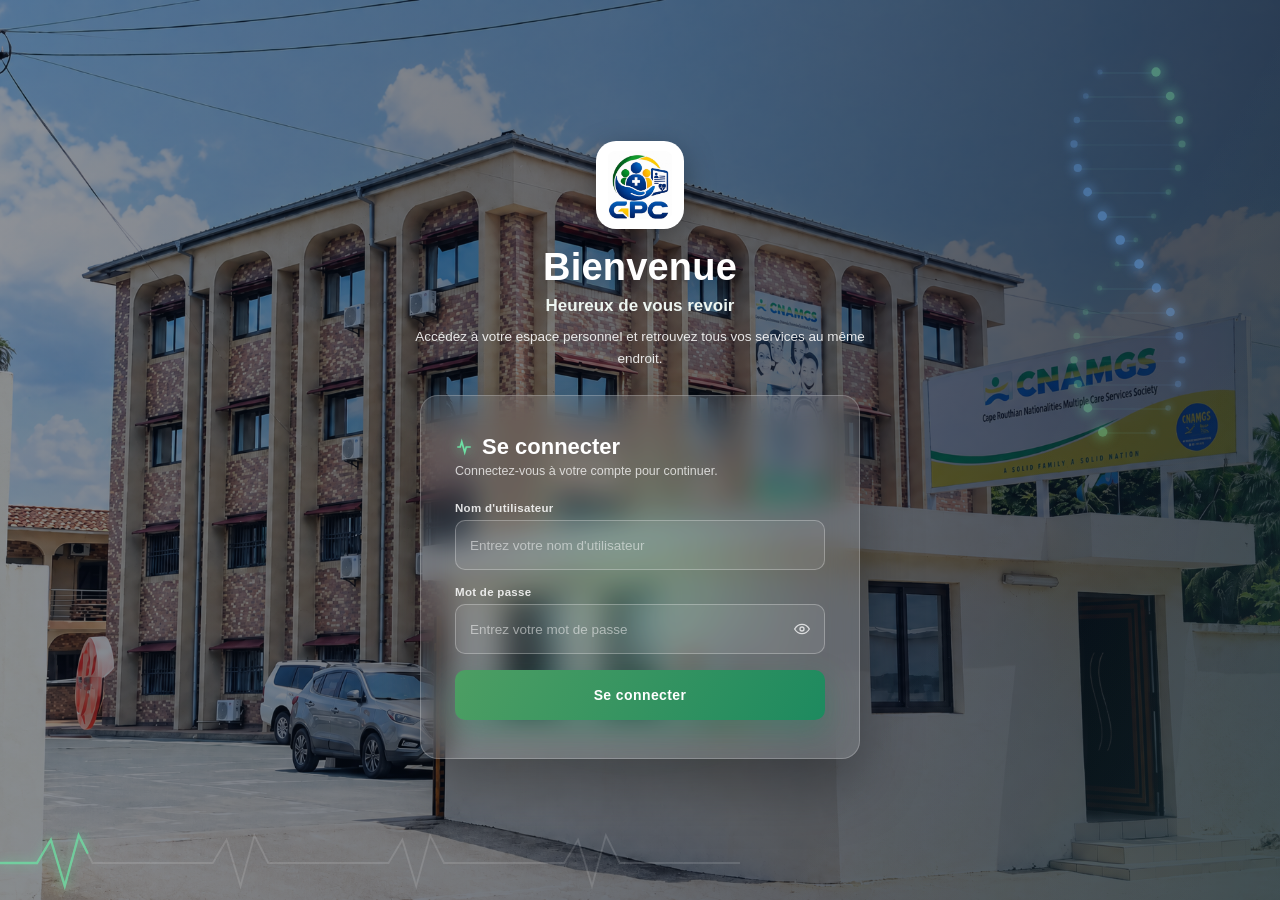
==== commit 038d10aa: "feat: dernieres modifications" ====
--- a/frontend/index.html
+++ b/frontend/index.html
@@ -97,7 +97,6 @@
  
   <div class="sidebar-backdrop" id="sidebarBackdrop" hidden></div>
   <aside class="sidebar" id="sidebar" aria-label="Navigation principale">
-    <div class="sidebar-aurora" aria-hidden="true"></div>
     <div class="sidebar-top">
       <button type="button" class="sidebar-brand" id="sidebarBrandBtn">
         <div class="mark logo-mark"><img src="logo.jpg" alt="GPC" /></div>
@@ -154,6 +153,10 @@
         <span class="nav-ico"><svg width="16" height="16" viewBox="0 0 24 24" fill="none" stroke="currentColor" stroke-width="2"><circle cx="9" cy="8" r="3.2"/><path d="M2.5 20c0-3.6 2.9-6 6.5-6s6.5 2.4 6.5 6"/><circle cx="18" cy="8.5" r="2.4"/><path d="M16 14.3c2.8.4 4.7 2.4 4.7 5.7"/></svg></span>
         <span class="nav-txt">Gestion des utilisateurs</span>
       </button>
+      <button type="button" class="nav-item" data-view="structures" data-tip="Structures">
+        <span class="nav-ico"><svg width="16" height="16" viewBox="0 0 24 24" fill="none" stroke="currentColor" stroke-width="2"><path d="M4 21V8l8-4 8 4v13"/><path d="M9 21v-5h6v5"/><path d="M12 8.5v3M10.5 10h3"/></svg></span>
+        <span class="nav-txt">Structures</span>
+      </button>
       <button type="button" class="nav-item" data-view="permissions" data-tip="Gestion des permissions">
         <span class="nav-ico"><svg width="16" height="16" viewBox="0 0 24 24" fill="none" stroke="currentColor" stroke-width="2"><rect x="5" y="11" width="14" height="10" rx="2"/><path d="M8 11V7a4 4 0 0 1 8 0v4"/></svg></span>
         <span class="nav-txt">Gestion des permissions</span>
@@ -164,18 +167,6 @@
       </button>
       </div>
     </nav>
-
-    <div class="pulse-card" id="pulseCard" aria-label="Pouls du circuit">
-      <div class="pulse-head"><span class="pulse-dot" aria-hidden="true"></span><span class="pulse-title">Pouls du circuit</span></div>
-      <svg class="pulse-ekg" viewBox="0 0 200 34" preserveAspectRatio="none" aria-hidden="true">
-        <path class="base" pathLength="200" d="M0,17 L48,17 L56,17 L62,5 L70,29 L77,2 L84,17 L124,17 L132,17 L138,8 L145,26 L151,17 L200,17" />
-        <path class="beat" pathLength="200" d="M0,17 L48,17 L56,17 L62,5 L70,29 L77,2 L84,17 L124,17 L132,17 L138,8 L145,26 L151,17 L200,17" />
-      </svg>
-      <div class="pulse-stats">
-        <button type="button" class="pulse-stat" data-goto="medecin" data-tip="Patients chez le médecin"><b id="pulseWaiting">0</b><span>chez le médecin</span></button>
-        <button type="button" class="pulse-stat" data-goto="pharmacie" data-tip="Ordonnances à servir"><b id="pulseRx">0</b><span>à servir</span></button>
-      </div>
-    </div>
 
     <div class="sidebar-user" id="sidebarUser">
       <div class="avatar" aria-hidden="true">AN</div>
@@ -210,24 +201,22 @@
       <div class="topbar-spacer"></div>
 
       <div class="topbar-actions" id="topbarActions">
+        <!-- Super Admin : interrupteur des contrôles anti-fraude du serveur (voir backend/docs/05-integration-front.md, §13) -->
+        <button type="button" class="controls-pill" id="controlsBtn" role="switch" aria-checked="true" aria-label="Contrôles anti-fraude" title="Contrôles anti-fraude du serveur" hidden>
+          <svg width="15" height="15" viewBox="0 0 24 24" fill="none" stroke="currentColor" stroke-width="2.2" stroke-linecap="round" stroke-linejoin="round"><path d="M12 3l8 3v6c0 4.5-3.2 8-8 9-4.8-1-8-4.5-8-9V6z"/><path class="cp-check" d="M8.5 12l2.5 2.5 4.5-5"/></svg>
+          <span class="cp-label" id="controlsBtnLabel">Contrôles actifs</span>
+          <span class="cp-switch" aria-hidden="true"><i></i></span>
+        </button>
         <button type="button" class="btn-secondary btn-sm" id="topbarHistoryBtn" title="Historique des visites" hidden>
           <svg width="14" height="14" viewBox="0 0 24 24" fill="none" stroke="currentColor" stroke-width="2.2"><circle cx="12" cy="12" r="9"/><path d="M12 7v5l3 3"/></svg>
           <span class="tb-label">Historique des visites</span>
         </button>
       </div>
 
-      <button type="button" class="topbar-search" id="topbarSearchBtn" aria-label="Aller à… (Ctrl + K)" title="Aller à… (Ctrl + K)">
-        <svg width="16" height="16" viewBox="0 0 24 24" fill="none" stroke="currentColor" stroke-width="2.3"><circle cx="11" cy="11" r="7"/><path d="M20 20l-3.5-3.5"/></svg>
-        <span class="ts-label">Aller à…</span>
-        <kbd>Ctrl K</kbd>
-      </button>
-
       <div class="topbar-greet" id="topbarGreet" aria-live="polite">
         <span class="greet-ico" id="greetIco" aria-hidden="true"></span>
         <span class="greet-text" id="greetText">Bonjour</span>
       </div>
-
-      <div class="topbar-clock" id="topbarClock" aria-hidden="true"><span class="clock-time" id="clockTime"></span><span class="clock-date" id="clockDate"></span></div>
 
       <div class="notif-menu" id="notifMenu">
         <button type="button" class="notif-bell" id="notifBellBtn" aria-haspopup="true" aria-expanded="false" aria-label="Notifications" title="Notifications">
@@ -274,10 +263,18 @@
               <div class="role">Super Admin</div>
             </div>
           </div>
+          <div class="user-dropdown-clock" role="timer" aria-label="Date et heure">
+            <svg width="18" height="18" viewBox="0 0 24 24" fill="none" stroke="currentColor" stroke-width="2" stroke-linecap="round" aria-hidden="true"><circle cx="12" cy="12" r="9"/><path d="M12 7v5l3 2"/></svg>
+            <div><span class="clock-time" id="clockTime"></span><span class="clock-date" id="clockDate"></span></div>
+          </div>
+          <div class="user-dropdown-profiles" id="userMenuProfiles" hidden>
+            <div class="udp-title">Profil actif</div>
+            <div id="userMenuProfilesList"></div>
+          </div>
           <div class="user-dropdown-sep"></div>
           <button type="button" class="user-dropdown-item" id="userMenuProfil">
             <svg width="16" height="16" viewBox="0 0 24 24" fill="none" stroke="currentColor" stroke-width="2"><circle cx="12" cy="8" r="4"/><path d="M4 20c0-4 3.6-7 8-7s8 3 8 7"/></svg>
-            <span>Mon profil</span>
+            <span>Mon compte</span>
           </button>
           <button type="button" class="user-dropdown-item" id="userMenuParams">
             <svg width="16" height="16" viewBox="0 0 24 24" fill="none" stroke="currentColor" stroke-width="2"><circle cx="12" cy="12" r="3"/><path d="M19.4 13a1.7 1.7 0 0 0 .3 1.9l.1.1a2 2 0 1 1-2.8 2.8l-.1-.1a1.7 1.7 0 0 0-1.9-.3 1.7 1.7 0 0 0-1 1.5V19a2 2 0 1 1-4 0v-.1a1.7 1.7 0 0 0-1-1.6 1.7 1.7 0 0 0-1.9.3l-.1.1a2 2 0 1 1-2.8-2.8l.1-.1a1.7 1.7 0 0 0 .3-1.9 1.7 1.7 0 0 0-1.5-1H5a2 2 0 1 1 0-4h.1a1.7 1.7 0 0 0 1.6-1 1.7 1.7 0 0 0-.3-1.9l-.1-.1a2 2 0 1 1 2.8-2.8l.1.1a1.7 1.7 0 0 0 1.9.3H11a1.7 1.7 0 0 0 1-1.5V5a2 2 0 1 1 4 0v.1a1.7 1.7 0 0 0 1 1.6 1.7 1.7 0 0 0 1.9-.3l.1-.1a2 2 0 1 1 2.8 2.8l-.1.1a1.7 1.7 0 0 0-.3 1.9V11a1.7 1.7 0 0 0 1.5 1H19a2 2 0 1 1 0 4h-.1a1.7 1.7 0 0 0-1.5 1z"/></svg>
@@ -302,6 +299,18 @@
       <div class="topbar-progress" id="topbarProgress" aria-hidden="true"></div>
     </header>
 
+    <div class="controls-banner" id="controlsBanner" role="status" hidden>
+      <span class="cb-ico" aria-hidden="true"><svg width="20" height="20" viewBox="0 0 24 24" fill="none" stroke="currentColor" stroke-width="2.2" stroke-linecap="round" stroke-linejoin="round"><path d="M12 3l8 3v6c0 4.5-3.2 8-8 9-4.8-1-8-4.5-8-9V6z"/><path d="M9.5 9.5l5 5M14.5 9.5l-5 5"/></svg></span>
+      <div class="cb-text">
+        <b>Mode supervision — contrôles anti-fraude désactivés</b>
+        <span>Vous pouvez réaliser toutes les étapes du circuit (accueil, médecin, pharmacie). Chaque action est tracée au journal.</span>
+      </div>
+      <button type="button" class="btn-secondary btn-sm" id="controlsBannerBtn">Réactiver les contrôles</button>
+      <button type="button" class="cb-close" id="controlsBannerClose" aria-label="Masquer ce bandeau" title="Masquer (le bouton de l'en-tête reste orange tant que les contrôles sont désactivés)">
+        <svg width="14" height="14" viewBox="0 0 24 24" fill="none" stroke="currentColor" stroke-width="2.4" stroke-linecap="round"><path d="M6 6l12 12M18 6L6 18"/></svg>
+      </button>
+    </div>
+
     <div class="content">
  
       <!-- ---------------- DASHBOARD ---------------- -->
@@ -332,10 +341,6 @@
             <div class="kpi-icon"><svg width="20" height="20" viewBox="0 0 24 24" fill="none" stroke="currentColor" stroke-width="2"><path d="M12 2v20"/><path d="M17 5H9.5a3.5 3.5 0 0 0 0 7h5a3.5 3.5 0 0 1 0 7H6"/></svg></div>
             <div class="kpi-body"><div class="kpi-num" id="pharmaStatMontant">0 FCFA</div><div class="kpi-lbl">Montant total des prestations</div></div>
           </div>
-          <div class="kpi-card accent-f">
-            <div class="kpi-icon"><svg width="20" height="20" viewBox="0 0 24 24" fill="none" stroke="currentColor" stroke-width="2"><path d="M20 6L9 17l-5-5"/></svg></div>
-            <div class="kpi-body"><div class="kpi-num" id="pharmaStatPaye">0 FCFA</div><div class="kpi-lbl">Montant déjà payé</div></div>
-          </div>
           <div class="kpi-card accent-e">
             <div class="kpi-icon"><svg width="20" height="20" viewBox="0 0 24 24" fill="none" stroke="currentColor" stroke-width="2"><circle cx="12" cy="12" r="9"/><path d="M12 7v5l3 3"/></svg></div>
             <div class="kpi-body"><div class="kpi-num pending" id="pharmaStatReste">0 FCFA</div><div class="kpi-lbl">Montant restant dû</div></div>
@@ -369,10 +374,6 @@
           <div class="kpi-card accent-c">
             <div class="kpi-icon"><svg width="20" height="20" viewBox="0 0 24 24" fill="none" stroke="currentColor" stroke-width="2"><path d="M12 2v20"/><path d="M17 5H9.5a3.5 3.5 0 0 0 0 7h5a3.5 3.5 0 0 1 0 7H6"/></svg></div>
             <div class="kpi-body"><div class="kpi-num" id="hospStatMontant">0 FCFA</div><div class="kpi-lbl">Montant total des prestations</div></div>
-          </div>
-          <div class="kpi-card accent-f">
-            <div class="kpi-icon"><svg width="20" height="20" viewBox="0 0 24 24" fill="none" stroke="currentColor" stroke-width="2"><path d="M20 6L9 17l-5-5"/></svg></div>
-            <div class="kpi-body"><div class="kpi-num" id="hospStatPaye">0 FCFA</div><div class="kpi-lbl">Montant déjà payé</div></div>
           </div>
           <div class="kpi-card accent-e">
             <div class="kpi-icon"><svg width="20" height="20" viewBox="0 0 24 24" fill="none" stroke="currentColor" stroke-width="2"><circle cx="12" cy="12" r="9"/><path d="M12 7v5l3 3"/></svg></div>
@@ -744,7 +745,7 @@
             </div>
             <div class="ph-hero-text">
               <h1>Espace Pharmacien</h1>
-              <p>Cherchez le patient, choisissez la prestation, saisissez le prix unitaire : la part de la CNAMGS et celle du patient se calculent toutes seules.</p>
+              <p>Cherchez le patient, choisissez la prestation, saisissez le prix unitaire puis la quantité que vous pouvez servir : la part de la CNAMGS et celle du patient se calculent toutes seules. En rupture de stock, servez une partie : le patient ira chercher le reste dans une autre pharmacie.</p>
             </div>
           </div>
           <div class="ph-kpis" aria-label="Activité du jour">
@@ -1279,7 +1280,7 @@
           <div class="page-hero-icon"><svg width="20" height="20" viewBox="0 0 24 24" fill="none" stroke="currentColor" stroke-width="2"><circle cx="9" cy="8" r="3.2"/><path d="M2.5 20c0-3.6 2.9-6 6.5-6s6.5 2.4 6.5 6"/><circle cx="18" cy="8.5" r="2.4"/><path d="M16 14.3c2.8.4 4.7 2.4 4.7 5.7"/></svg></div>
           <div class="page-hero-text">
             <h1>Gestion des utilisateurs</h1>
-            <p>Comptes de la plateforme — rôles, structures de rattachement et statuts d'accès.</p>
+            <p>Comptes de la plateforme — profils (ensembles d'interfaces), structure de rattachement et statut d'accès. Les structures se gèrent dans la page « Structures ».</p>
           </div>
         </div>
         <div class="card">
@@ -1294,7 +1295,7 @@
                 <tr>
                   <th>Nom</th>
                   <th>Email</th>
-                  <th>Rôle</th>
+                  <th>Profils</th>
                   <th>Structure</th>
                   <th>Date de création</th>
                   <th>Statut</th>
@@ -1309,13 +1310,80 @@
         </div>
       </section>
 
+      <!-- ---------------- STRUCTURES (hôpitaux, pharmacies, administration) ---------------- -->
+      <section class="view" id="view-structures" hidden>
+        <div class="page-hero">
+          <div class="page-hero-icon"><svg width="20" height="20" viewBox="0 0 24 24" fill="none" stroke="currentColor" stroke-width="2"><path d="M4 21V8l8-4 8 4v13"/><path d="M9 21v-5h6v5"/><path d="M12 8.5v3M10.5 10h3"/></svg></div>
+          <div class="page-hero-text">
+            <h1>Structures</h1>
+            <p>Hôpitaux et pharmacies partenaires (et administration) — ajoutez-les ici : les comptes, les prestations et les règlements y sont rattachés.</p>
+          </div>
+        </div>
+
+        <div class="kpi-grid struct-kpis">
+          <div class="kpi-card accent-b">
+            <div class="kpi-icon"><svg width="20" height="20" viewBox="0 0 24 24" fill="none" stroke="currentColor" stroke-width="2"><path d="M4 21V7l8-4 8 4v14"/><path d="M9 21v-6h6v6"/><path d="M9 10h.01M15 10h.01M9 14h.01M15 14h.01"/></svg></div>
+            <div class="kpi-body"><div class="kpi-num" id="structStatHopital">0</div><div class="kpi-lbl">Hôpitaux</div></div>
+          </div>
+          <div class="kpi-card accent-a">
+            <div class="kpi-icon"><svg width="20" height="20" viewBox="0 0 24 24" fill="none" stroke="currentColor" stroke-width="2"><rect x="4" y="4" width="16" height="16" rx="3"/><path d="M12 8v8"/><path d="M8 12h8"/></svg></div>
+            <div class="kpi-body"><div class="kpi-num" id="structStatPharmacie">0</div><div class="kpi-lbl">Pharmacies</div></div>
+          </div>
+          <div class="kpi-card accent-d">
+            <div class="kpi-icon"><svg width="20" height="20" viewBox="0 0 24 24" fill="none" stroke="currentColor" stroke-width="2"><path d="M3 10l9-6 9 6"/><path d="M5 10v9M9.5 10v9M14.5 10v9M19 10v9"/><path d="M3 20h18"/></svg></div>
+            <div class="kpi-body"><div class="kpi-num" id="structStatAdmin">0</div><div class="kpi-lbl">Administration</div></div>
+          </div>
+        </div>
+
+        <div class="card">
+          <div class="card-head">
+            <h3>Liste des structures <span class="pill actif" id="structuresCount" style="margin-left:8px;vertical-align:middle">—</span></h3>
+            <button type="button" class="btn-primary" id="addStructureBtn">+ Ajouter une structure</button>
+          </div>
+          <div class="card-body" style="padding-bottom:4px">
+            <div class="filters-row">
+              <div class="field">
+                <label for="structSearch">Recherche</label>
+                <input type="text" id="structSearch" placeholder="Nom ou adresse" autocomplete="off" />
+              </div>
+              <div class="field">
+                <label id="structTypeLabel">Type</label>
+                <div class="chip-row" id="structTypeToggle" role="group" aria-labelledby="structTypeLabel">
+                  <button type="button" class="chip active" data-type="">Toutes</button>
+                  <button type="button" class="chip" data-type="hopital">Hôpitaux</button>
+                  <button type="button" class="chip" data-type="pharmacie">Pharmacies</button>
+                  <button type="button" class="chip" data-type="administration">Administration</button>
+                </div>
+              </div>
+            </div>
+          </div>
+          <div class="card-body" style="padding:0">
+            <div class="table-scroll">
+            <table class="data-table">
+              <thead>
+                <tr>
+                  <th>Raison sociale</th>
+                  <th>Type</th>
+                  <th>Adresse</th>
+                  <th class="num">Comptes</th>
+                  <th>Actions</th>
+                </tr>
+              </thead>
+              <tbody id="structuresBody"></tbody>
+            </table>
+            </div>
+          </div>
+          <div class="pager-host" id="structuresPager"></div>
+        </div>
+      </section>
+
       <!-- ---------------- GESTION DES PERMISSIONS ---------------- -->
       <section class="view" id="view-permissions" hidden>
         <div class="page-hero">
           <div class="page-hero-icon"><svg width="20" height="20" viewBox="0 0 24 24" fill="none" stroke="currentColor" stroke-width="2"><rect x="5" y="11" width="14" height="10" rx="2"/><path d="M8 11V7a4 4 0 0 1 8 0v4"/></svg></div>
           <div class="page-hero-text">
             <h1>Gestion des permissions</h1>
-            <p>Ce que chaque rôle a le droit de faire — vérifié par le serveur à chaque action, et non par le navigateur.</p>
+            <p>Ce que chaque profil a le droit de faire — vérifié par le serveur à chaque action, et non par le navigateur.</p>
           </div>
         </div>
 
@@ -1335,7 +1403,7 @@
           </div>
           <div class="card-body" style="padding:0; overflow-x:auto">
             <table class="data-table no-stack" id="apiPermissionsTable">
-              <thead><tr id="apiPermissionsHead"><th>Rôle</th></tr></thead>
+              <thead><tr id="apiPermissionsHead"><th>Profil</th></tr></thead>
               <tbody id="apiPermissionsBody"></tbody>
             </table>
           </div>
@@ -1392,8 +1460,8 @@
                 <input type="text" id="logFilterSearch" placeholder="Nom ou e-mail" />
               </div>
               <div class="field">
-                <label for="logFilterRole">Rôle</label>
-                <select id="logFilterRole"><option value="">Tous les rôles</option></select>
+                <label for="logFilterRole">Profil</label>
+                <select id="logFilterRole"><option value="">Tous les profils</option></select>
               </div>
               <div class="field">
                 <label for="logFilterStatut">Résultat</label>
@@ -1420,7 +1488,7 @@
               <thead>
                 <tr>
                   <th>Utilisateur</th>
-                  <th>Rôle</th>
+                  <th>Profil</th>
                   <th>Date</th>
                   <th>Heure</th>
                   <th>Résultat</th>
@@ -1547,7 +1615,7 @@
                 <li><b>Assurés</b> — nombreux dossiers consultés en peu de temps, recherches d'ordonnance sans résultat.</li>
                 <li><b>Pharmacie</b> — prix unitaire très éloigné du tarif de référence, même personne qui valide la feuille et sert l'ordonnance.</li>
                 <li><b>Argent</b> — paiement ou avance d'un montant élevé.</li>
-                <li><b>Administration</b> — création, suppression ou désactivation de comptes, changement de rôle ou de permissions, réinitialisation de mot de passe.</li>
+                <li><b>Administration</b> — création, suppression ou désactivation de comptes, changement de profil ou de permissions, réinitialisation de mot de passe.</li>
                 <li><b>Volume</b> — exports en rafale, rythme d'actions impossible à la main.</li>
               </ul>
               <p class="hint">Chaque règle ajoute des points au <b>score de risque</b> de l'événement (0–100). À partir de 25 il apparaît ici ; à partir de 50 l'administrateur reçoit une notification de sécurité ; à 80 elle est urgente. Les seuils se règlent dans <code>AUDIT_RULES</code> (app.js).</p>
@@ -1606,7 +1674,7 @@
 <div class="modal-overlay" id="profilModal" hidden>
   <div class="modal">
     <div class="modal-head">
-      <h3>Mon profil</h3>
+      <h3>Mon compte</h3>
       <button class="close-x" id="closeProfilModal">&times;</button>
     </div>
     <form class="modal-body" id="profilForm">
@@ -1619,14 +1687,14 @@
         <input type="email" id="profil-email" disabled />
       </div>
       <div class="field">
-        <label>Rôle</label>
+        <label>Profil actif</label>
         <input type="text" id="profil-role" disabled />
       </div>
       <div class="field" id="profil-etab-wrap" hidden>
         <label>Établissement</label>
         <input type="text" id="profil-etab" disabled />
       </div>
-      <p class="hint">L'e-mail et le rôle sont gérés par un administrateur (voir Gestion des utilisateurs).</p>
+      <p class="hint">L'e-mail et les profils sont gérés par un administrateur (voir Gestion des utilisateurs).</p>
 
       <div id="profil-password-wrap" hidden>
         <hr style="border:none;border-top:1px solid var(--border);margin:14px 0" />
@@ -1657,6 +1725,7 @@
     </div>
     <form class="modal-body" id="resetPasswordForm">
       <p class="hint" style="margin-top:0" id="resetPasswordTarget">Utilisateur : —</p>
+      <p class="hint" style="margin-top:0">Ce mot de passe est temporaire : l'utilisateur devra en choisir un nouveau à sa prochaine connexion.</p>
       <div class="field">
         <label for="rp-nouveau">Nouveau mot de passe</label>
         <input type="password" id="rp-nouveau" required minlength="4" autocomplete="new-password" />
@@ -1692,23 +1761,50 @@
         <p class="hint" id="u-username-hint" style="margin-bottom:0" hidden>Le nom d'utilisateur d'un compte existant ne peut pas être modifié ici.</p>
       </div>
       <div class="field">
-        <label>Rôle</label>
+        <label for="u-role">Profil principal</label>
         <select id="u-role">
           <option>Super Admin</option>
           <option>DG</option>
           <option>Médecin</option>
           <option>Agent hospitalier</option>
-          <option>Pharmacie</option>
+          <option>Pharmacien</option>
           <option>Caisse</option>
         </select>
+        <p class="hint" style="margin-bottom:0">Un profil est un ensemble d'interfaces : c'est celui que le compte ouvre par défaut à la connexion.</p>
+      </div>
+      <div class="field" id="u-extra-wrap">
+        <label>Profils supplémentaires <span class="opt">(facultatif)</span></label>
+        <div class="profil-checks" id="u-extra-profils"></div>
+      </div>
+      <div class="field" id="u-profils-edit" hidden>
+        <label>Profils du compte</label>
+        <div class="u-profils-edit-row">
+          <div class="profil-chips" id="u-profils-edit-chips"></div>
+          <button type="button" class="btn-secondary btn-sm" id="u-profils-manage">Gérer les profils</button>
+        </div>
+        <p class="hint" style="margin-bottom:0">Ajout, retrait et profil principal se règlent dans la fenêtre « Profils » : les changements y sont enregistrés tout de suite.</p>
       </div>
       <div class="field">
-        <label>Structure</label>
+        <label for="u-structure">Structure</label>
         <select id="u-structure"><option value="">— Choisir une structure —</option></select>
+        <p class="hint" style="margin-bottom:0">Structure absente de la liste ? <button type="button" class="link-inline" id="u-goto-structures">Ajoutez-la dans « Structures »</button>.</p>
+      </div>
+      <div class="field" id="u-code-field" hidden>
+        <label>Code praticien</label>
+        <input type="text" id="u-code" maxlength="30" placeholder="ex. MED-00456" />
+      </div>
+      <div class="field" id="u-type-field" hidden>
+        <label>Type de praticien</label>
+        <select id="u-type">
+          <option value="Généraliste">Généraliste</option>
+          <option value="Spécialiste">Spécialiste</option>
+          <option value="Autre">Autre</option>
+        </select>
       </div>
       <div class="field" id="u-pass-wrap">
         <label>Mot de passe temporaire</label>
-        <input type="password" id="u-pass" placeholder="••••••••" />
+        <input type="password" id="u-pass" placeholder="••••••••" autocomplete="new-password" />
+        <p class="hint" id="u-pass-temp-hint" style="margin-bottom:0">À la première connexion, le titulaire devra remplacer ce mot de passe par le sien.</p>
         <p class="hint" id="u-pass-hint" style="margin-bottom:0" hidden>Utilisez « Réinitialiser le mot de passe » depuis la liste pour changer le mot de passe d'un compte existant.</p>
       </div>
       <div class="field">
@@ -1719,6 +1815,47 @@
     <div class="modal-foot">
       <button type="button" class="btn-secondary" id="cancelUserModal">Annuler</button>
       <button type="submit" form="userForm" class="btn-primary">Enregistrer</button>
+    </div>
+  </div>
+</div>
+
+<!-- ======================= MODAL AJOUT / MODIFICATION STRUCTURE ======================= -->
+<div class="modal-overlay" id="structureModal" hidden>
+  <div class="modal modal-accent-blue">
+    <div class="modal-head">
+      <h3><span class="modal-head-icon"><svg width="16" height="16" viewBox="0 0 24 24" fill="none" stroke="currentColor" stroke-width="2.2"><path d="M3 21V8l9-5 9 5v13"/><path d="M9 21v-6h6v6"/></svg></span><span id="structureModalTitle">Ajouter une structure</span></h3>
+      <button class="close-x" id="closeStructureModal">&times;</button>
+    </div>
+    <form class="modal-body" id="structureForm">
+      <div class="field">
+        <label for="s-nom">Raison sociale</label>
+        <input type="text" id="s-nom" required maxlength="100" placeholder="ex. Pharmacie de la Baie" autocomplete="off" />
+      </div>
+      <div class="type-group" role="radiogroup" aria-labelledby="s-type-label">
+        <span class="type-label" id="s-type-label">Type de structure</span>
+        <div class="type-cards">
+          <label class="type-card">
+            <input type="radio" name="s-type" value="hopital" checked />
+            <span class="tc-body"><span class="tc-ico"><svg width="18" height="18" viewBox="0 0 24 24" fill="none" stroke="currentColor" stroke-width="2"><path d="M4 21V7l8-4 8 4v14"/><path d="M9 21v-6h6v6"/><path d="M9 10h.01M15 10h.01M9 13h.01M15 13h.01"/></svg></span><b>Hôpital</b><small>Consultations et examens</small></span>
+          </label>
+          <label class="type-card">
+            <input type="radio" name="s-type" value="pharmacie" />
+            <span class="tc-body"><span class="tc-ico"><svg width="18" height="18" viewBox="0 0 24 24" fill="none" stroke="currentColor" stroke-width="2"><rect x="4" y="4" width="16" height="16" rx="3"/><path d="M12 8v8"/><path d="M8 12h8"/></svg></span><b>Pharmacie</b><small>Délivrance des ordonnances</small></span>
+          </label>
+          <label class="type-card">
+            <input type="radio" name="s-type" value="administration" />
+            <span class="tc-body"><span class="tc-ico"><svg width="18" height="18" viewBox="0 0 24 24" fill="none" stroke="currentColor" stroke-width="2"><path d="M3 10l9-6 9 6"/><path d="M5 10v9M9.5 10v9M14.5 10v9M19 10v9"/><path d="M3 20h18"/></svg></span><b>Administration</b><small>Comptes de gestion</small></span>
+          </label>
+        </div>
+      </div>
+      <div class="field">
+        <label for="s-adresse">Adresse</label>
+        <input type="text" id="s-adresse" required maxlength="200" placeholder="ex. Libreville, quartier Louis" autocomplete="off" />
+      </div>
+    </form>
+    <div class="modal-foot">
+      <button type="button" class="btn-secondary" id="cancelStructureModal">Annuler</button>
+      <button type="submit" form="structureForm" class="btn-primary">Enregistrer</button>
     </div>
   </div>
 </div>
@@ -1847,13 +1984,13 @@
             <label for="composeTarget">Destinataires</label>
             <select id="composeTarget">
               <option value="all">Tous les utilisateurs</option>
-              <option value="role">Un rôle</option>
+              <option value="role">Un profil</option>
               <option value="etablissement">Un établissement</option>
               <option value="user">Un utilisateur</option>
             </select>
           </div>
           <div class="field" id="composeValueWrap" hidden>
-            <label for="composeValue" id="composeValueLabel">Rôle</label>
+            <label for="composeValue" id="composeValueLabel">Profil</label>
             <select id="composeValue"></select>
           </div>
         </div>
@@ -1886,19 +2023,65 @@
   </div>
 </div>
 
-<!-- ======================= PALETTE « ALLER À… » (Ctrl + K) ======================= -->
-<div class="modal-overlay palette-overlay" id="paletteModal" hidden>
-  <div class="palette" role="dialog" aria-label="Aller à…">
-    <div class="palette-input">
-      <svg width="18" height="18" viewBox="0 0 24 24" fill="none" stroke="currentColor" stroke-width="2.3"><circle cx="11" cy="11" r="7"/><path d="M20 20l-3.5-3.5"/></svg>
-      <input type="text" id="paletteInput" placeholder="Aller à une page ou lancer une action…" autocomplete="off" aria-label="Rechercher une page ou une action" />
-      <kbd>Échap</kbd>
-    </div>
-    <div class="palette-list" id="paletteList" role="listbox"></div>
-    <div class="palette-foot"><span><kbd>↑</kbd><kbd>↓</kbd> naviguer</span><span><kbd>↵</kbd> ouvrir</span></div>
+<!-- ======================= PREMIÈRE CONNEXION : CHOISIR SON MOT DE PASSE ======================= -->
+<div class="modal-overlay force-pw-overlay" id="forcePasswordModal" hidden>
+  <div class="modal modal-accent-blue" role="dialog" aria-modal="true" aria-labelledby="forcePwTitle">
+    <div class="modal-head">
+      <h3><span class="modal-head-icon"><svg width="16" height="16" viewBox="0 0 24 24" fill="none" stroke="currentColor" stroke-width="2.2"><circle cx="7.5" cy="15.5" r="4.5"/><path d="M10.9 12.1L19 4"/><path d="M15 9l3 3"/><path d="M18 6l3 3"/></svg></span><span id="forcePwTitle">Choisissez votre mot de passe</span></h3>
+    </div>
+    <form class="modal-body" id="forcePasswordForm" autocomplete="off">
+      <p class="hint" style="margin-top:0" id="forcePwIntro">Votre compte vient d'être créé : le mot de passe que vous avez reçu est temporaire. Choisissez un mot de passe personnel pour continuer.</p>
+      <div class="field">
+        <label for="fp-ancien">Mot de passe temporaire</label>
+        <input type="password" id="fp-ancien" autocomplete="current-password" required />
+      </div>
+      <div class="field">
+        <label for="fp-nouveau">Nouveau mot de passe</label>
+        <input type="password" id="fp-nouveau" autocomplete="new-password" minlength="4" required />
+        <p class="hint" style="margin-bottom:0">4 caractères au minimum, différent du mot de passe temporaire.</p>
+      </div>
+      <div class="field">
+        <label for="fp-confirm">Confirmer le nouveau mot de passe</label>
+        <input type="password" id="fp-confirm" autocomplete="new-password" minlength="4" required />
+      </div>
+      <p class="field-error" id="fp-error" role="alert" hidden></p>
+    </form>
+    <div class="modal-foot">
+      <button type="button" class="btn-secondary" id="fp-cancel">Annuler la connexion</button>
+      <button type="submit" form="forcePasswordForm" class="btn-primary" id="fp-submit">Enregistrer et continuer</button>
+    </div>
   </div>
 </div>
 
+<!-- ======================= PROFILS D'UN UTILISATEUR (ajouter / retirer) ======================= -->
+<div class="modal-overlay" id="profilsModal" hidden>
+  <div class="modal modal-accent-blue" role="dialog" aria-modal="true" aria-labelledby="profilsTitle">
+    <div class="modal-head">
+      <h3><span class="modal-head-icon"><svg width="16" height="16" viewBox="0 0 24 24" fill="none" stroke="currentColor" stroke-width="2.2"><rect x="3" y="5" width="18" height="14" rx="2.5"/><circle cx="9" cy="11" r="2"/><path d="M6 16c.5-1.5 1.7-2.2 3-2.2s2.5.7 3 2.2"/><path d="M15 10h3M15 13h3"/></svg></span><span id="profilsTitle">Profils</span></h3>
+      <button type="button" class="close-x" id="closeProfilsModal" aria-label="Fermer">&times;</button>
+    </div>
+    <div class="modal-body">
+      <div class="profils-who" id="profilsTarget"></div>
+      <p class="hint profils-help">Un profil ouvre un ensemble d'interfaces ; le compte passe de l'un à l'autre depuis son menu. Les changements sont enregistrés immédiatement.</p>
+      <div class="profils-list" id="profilsList"></div>
+      <div class="profils-add">
+        <label for="profilsAddSelect">Ajouter un profil</label>
+        <div class="profils-add-row">
+          <select id="profilsAddSelect"></select>
+          <button type="button" class="btn-primary" id="profilsAddBtn">Ajouter</button>
+        </div>
+        <div class="profils-preview" id="profilsAddPreview"></div>
+      </div>
+      <p class="profils-error" id="profilsError" role="alert" hidden></p>
+    </div>
+    <div class="modal-foot">
+      <p class="profils-status" id="profilsStatus" role="status" aria-live="polite"></p>
+      <button type="button" class="btn-primary" id="doneProfilsModal">Terminé</button>
+    </div>
+  </div>
+</div>
+
+<script src="config.js"></script>
 <script src="api.js"></script>
 <script src="app.js"></script>
 </body>
--- a/frontend/style.css
+++ b/frontend/style.css
@@ -490,23 +490,10 @@
   flex-direction: column;
   padding: 16px 12px 12px;
   color: #eaf3ec;
-  background:
-    radial-gradient(120% 55% at 0% 0%, rgba(77, 158, 99, .34), transparent 58%),
-    radial-gradient(110% 50% at 100% 100%, rgba(20, 71, 156, .5), transparent 62%),
-    linear-gradient(180deg, var(--sidebar-2), var(--sidebar-1));
+  background: linear-gradient(180deg, var(--sidebar-2), var(--sidebar-1));   /* le vert d'origine, sans lueurs ni bleu */
   isolation: isolate;
   transition: width .28s cubic-bezier(.4, 0, .2, 1), transform .3s cubic-bezier(.4, 0, .2, 1);
 }
-/* Lueurs d'aurore qui dérivent lentement derrière le menu. */
-.sidebar-aurora { position: absolute; inset: 0; overflow: hidden; pointer-events: none; z-index: -1; }
-.sidebar-aurora::before, .sidebar-aurora::after {
-  content: ""; position: absolute; width: 230px; height: 230px; border-radius: 50%;
-  filter: blur(48px); opacity: .5; will-change: transform;
-}
-.sidebar-aurora::before { top: -70px; left: -80px; background: #2fbf7a; animation: aurora-a 15s ease-in-out infinite alternate; }
-.sidebar-aurora::after { bottom: 90px; right: -100px; background: #2f6bff; animation: aurora-b 19s ease-in-out infinite alternate; }
-@keyframes aurora-a { to { transform: translate(110px, 300px) scale(1.25); } }
-@keyframes aurora-b { to { transform: translate(-90px, -260px) scale(1.15); } }
 
 .sidebar-top {
   display: flex;
@@ -520,7 +507,7 @@
 .sidebar-brand { display: flex; align-items: center; gap: 10px; min-width: 0; background: none; border: none; padding: 0; font: inherit; text-align: left; cursor: pointer; color: inherit; }
 .sidebar-brand .mark {
   width: 36px; height: 36px; border-radius: 9px; flex: none;
-  background: linear-gradient(140deg, #4d9e63, #14479c);
+  background: linear-gradient(140deg, #4d9e63, #2f7d45);
   display: flex; align-items: center; justify-content: center;
   font-weight: 800; font-size: 12.5px; color: #fff;
 }
@@ -574,7 +561,7 @@
 .nav-indicator {
   position: absolute; left: 4px; right: 4px; top: 0; height: 0;
   border-radius: 12px;
-  background: linear-gradient(90deg, rgba(110, 224, 164, .24), rgba(70, 130, 255, .12));
+  background: linear-gradient(90deg, rgba(110, 224, 164, .2), rgba(110, 224, 164, .06));
   border: 1px solid rgba(255, 255, 255, .11);
   box-shadow: inset 3px 0 0 #6ee0a4, 0 8px 22px -12px rgba(110, 224, 164, .8);
   opacity: 0; pointer-events: none; z-index: 0;
@@ -602,12 +589,12 @@
   transition: color .2s, transform .2s;
 }
 /* Halo qui suit le curseur (coordonnées --mx / --my posées par app.js). */
-.nav-item::before, .btn-logout::before, .pulse-stat::before {
+.nav-item::before, .btn-logout::before {
   content: ""; position: absolute; inset: 0; border-radius: inherit; pointer-events: none;
   background: radial-gradient(130px circle at var(--mx, 50%) var(--my, 50%), rgba(140, 240, 190, .26), transparent 70%);
   opacity: 0; transition: opacity .25s;
 }
-.nav-item:hover::before, .btn-logout:hover::before, .pulse-stat:hover::before { opacity: 1; }
+.nav-item:hover::before, .btn-logout:hover::before { opacity: 1; }
 .nav-item:hover { color: #fff; transform: translateX(2px); }
 .nav-ico {
   position: relative; flex: none; width: 30px; height: 30px; border-radius: 10px;
@@ -616,12 +603,12 @@
   transition: background .25s, box-shadow .25s, transform .3s cubic-bezier(.3, 1.6, .5, 1);
 }
 .nav-item .nav-ico svg { opacity: .9; }
-.nav-item:hover .nav-ico { background: rgba(255, 255, 255, .14); transform: scale(1.08) rotate(-4deg); }
+.nav-item:hover .nav-ico { background: rgba(255, 255, 255, .14); transform: scale(1.08); }   /* l'icône reste droite au survol (pas d'inclinaison) */
 .nav-txt { min-width: 0; overflow: hidden; text-overflow: ellipsis; white-space: nowrap; }
 .nav-item.active { color: #fff; font-weight: 700; background: rgba(77, 158, 99, .16); }
 .nav-item.active .nav-ico {
-  background: linear-gradient(140deg, #4fd08a, #2f7dd6);
-  box-shadow: 0 6px 16px rgba(47, 125, 214, .5);
+  background: linear-gradient(140deg, #4d9e63, #2f7d45);
+  box-shadow: 0 6px 16px rgba(47, 125, 69, .5);
 }
 .nav-item.active .nav-ico svg { opacity: 1; }
 .sidebar-scroll.has-indicator .nav-item.active { background: transparent; }
@@ -642,38 +629,6 @@
   100% { box-shadow: 0 0 0 0 rgba(255, 190, 70, 0); }
 }
 
-/* « Pouls du circuit » : un coup d'œil sur ce qui attend dans le circuit. */
-.pulse-card {
-  flex: none;
-  margin: 8px 0 8px;
-  padding: 10px 12px;
-  border-radius: 14px;
-  background: linear-gradient(160deg, rgba(255, 255, 255, .10), rgba(255, 255, 255, .03));
-  border: 1px solid rgba(255, 255, 255, .11);
-}
-.pulse-head { display: flex; align-items: center; gap: 8px; font-size: 10px; font-weight: 800; letter-spacing: .8px; text-transform: uppercase; color: #9fd8b6; white-space: nowrap; }
-.pulse-dot { flex: none; width: 8px; height: 8px; border-radius: 50%; background: #6ee0a4; animation: online-pulse 1.7s infinite; }
-.pulse-ekg { display: block; width: 100%; height: 30px; margin: 4px 0 2px; overflow: visible; }
-.pulse-ekg path { fill: none; stroke-linecap: round; stroke-linejoin: round; vector-effect: non-scaling-stroke; }
-.pulse-ekg .base { stroke: rgba(255, 255, 255, .16); stroke-width: 1.4; }
-.pulse-ekg .beat {
-  stroke: #6ee0a4; stroke-width: 2.2;
-  stroke-dasharray: 34 166; stroke-dashoffset: 200;
-  filter: drop-shadow(0 0 4px rgba(110, 224, 164, .95));
-  animation: ekg-run 2.6s linear infinite;
-}
-@keyframes ekg-run { to { stroke-dashoffset: 0; } }
-.pulse-stats { display: grid; grid-template-columns: 1fr 1fr; gap: 6px; margin-top: 6px; }
-.pulse-stat {
-  position: relative; overflow: hidden;
-  border: none; border-radius: 10px; padding: 6px 8px; text-align: left;
-  background: rgba(255, 255, 255, .07); color: #cfe6d6;
-  transition: background .2s, transform .2s;
-}
-.pulse-stat:hover { background: rgba(255, 255, 255, .13); transform: translateY(-1px); }
-.pulse-stat b { position: relative; display: block; font-size: 19px; line-height: 1.1; color: #fff; font-variant-numeric: tabular-nums; }
-.pulse-stat.hot b { color: #ffd166; }
-.pulse-stat span { position: relative; display: block; font-size: 10px; color: #9fc4ab; white-space: nowrap; }
 
 .sidebar-user {
   flex: none; display: flex; align-items: center; gap: 10px; min-width: 0;
@@ -683,7 +638,7 @@
 .sidebar-user .avatar {
   flex: none; width: 34px; height: 34px; border-radius: 50%;
   display: grid; place-items: center; font-weight: 800; font-size: 12px; color: #fff;
-  background: linear-gradient(140deg, #4fd08a, #2f6bff);
+  background: linear-gradient(140deg, #4d9e63, #2f7d45);
   box-shadow: 0 0 0 2px rgba(255, 255, 255, .16);
 }
 .su-text { min-width: 0; flex: 1; }
@@ -724,17 +679,9 @@
   .sidebar.collapsed .nav-item, .sidebar.collapsed .btn-logout { justify-content: center; padding-left: 0; padding-right: 0; }
   .sidebar.collapsed .nav-item:hover { transform: none; }
   .sidebar.collapsed .sidebar-user { justify-content: center; padding: 8px 0; background: none; border-color: transparent; }
-  .sidebar.collapsed .pulse-card { padding: 8px 4px; background: none; border-color: transparent; }
-  .sidebar.collapsed .pulse-title, .sidebar.collapsed .pulse-ekg { display: none; }
-  .sidebar.collapsed .pulse-head { justify-content: center; }
-  .sidebar.collapsed .pulse-stats { grid-template-columns: 1fr; }
-  .sidebar.collapsed .pulse-stat { text-align: center; padding: 5px 0; }
-  .sidebar.collapsed .pulse-stat span { display: none; }
 }
 
 /* Écrans peu hauts (ordinateur portable, téléphone couché) : on garde l'essentiel visible. */
-@media (max-height: 860px) { .pulse-ekg { display: none; } }
-@media (max-height: 640px) { .pulse-card { display: none; } }
 @media (max-height: 520px) { .sidebar-user { display: none; } }
 
 /* Tablette et téléphone : tiroir qui glisse depuis la gauche, avec voile. */
@@ -840,18 +787,6 @@
 .topbar-actions .btn-sm { padding: 8px 14px; font-size: 12px; display: inline-flex; align-items: center; gap: 7px; white-space: nowrap; border-radius: 999px; }
 .topbar-actions .btn-sm svg { flex: none; }
 
-.topbar-search {
-  flex: none; display: inline-flex; align-items: center; gap: 9px;
-  height: 40px; padding: 0 10px 0 13px; border-radius: 999px;
-  border: 1px solid var(--border); background: rgba(255, 255, 255, .9); color: var(--muted);
-  font-size: 12.5px; font-weight: 600;
-  transition: border-color .15s, box-shadow .15s, color .15s, transform .15s;
-}
-.topbar-search:hover { color: var(--green-dark); border-color: var(--green); box-shadow: 0 8px 20px -12px rgba(47, 125, 69, .8); transform: translateY(-1px); }
-.topbar-search kbd, .palette kbd {
-  font: 700 10px/1 "Segoe UI", Arial, sans-serif; color: var(--muted);
-  padding: 4px 6px; border-radius: 6px; background: #f1f5f2; border: 1px solid var(--border); border-bottom-width: 2px;
-}
 
 /* Salutation : soleil le jour, lune le soir. */
 .topbar-greet {
@@ -870,12 +805,6 @@
 .topbar-greet.is-night .greet-ico { color: #ffe9a6; background: rgba(255, 255, 255, .13); }
 .topbar-greet.is-night .greet-ico svg { animation: none; }
 
-.topbar-clock {
-  flex: none; display: flex; flex-direction: column; justify-content: center; align-items: flex-end;
-  height: 40px; padding: 0 4px; line-height: 1.1; white-space: nowrap;
-}
-.clock-time { font-size: 15px; font-weight: 800; color: var(--green-dark); font-variant-numeric: tabular-nums; letter-spacing: .3px; }
-.clock-date { font-size: 10.5px; color: var(--muted); font-weight: 600; }
 
 /* Cloche de notifications */
 .notif-menu { position: relative; flex: none; }
@@ -1019,23 +948,6 @@
 .toast-body span { color: var(--muted); }
 .toast[data-click] { cursor: pointer; }
 
-/* Palette « Aller à… » */
-.palette-overlay { align-items: flex-start; padding-top: min(14vh, 120px); z-index: 90; -webkit-backdrop-filter: blur(4px); backdrop-filter: blur(4px); }
-.palette { width: 100%; max-width: 580px; background: #fff; border-radius: 18px; box-shadow: 0 40px 100px rgba(0, 0, 0, .45); overflow: hidden; animation: rise .18s ease both; }
-.palette-input { display: flex; align-items: center; gap: 12px; padding: 15px 18px; border-bottom: 1px solid var(--border); color: var(--muted); }
-.palette-input input { flex: 1; min-width: 0; border: none; outline: none; font-size: 16px; background: transparent; color: var(--ink); }
-.palette-list { max-height: min(52vh, 400px); overflow-y: auto; padding: 8px; }
-.palette-group { padding: 8px 12px 4px; font-size: 10px; font-weight: 800; text-transform: uppercase; letter-spacing: .8px; color: var(--muted); }
-.palette-item {
-  display: flex; align-items: center; gap: 12px; width: 100%; padding: 10px 12px; border: none; border-radius: 12px;
-  background: none; text-align: left; font-size: 13.5px; font-weight: 600; color: var(--ink); cursor: pointer;
-}
-.palette-item .p-ico { flex: none; width: 32px; height: 32px; border-radius: 10px; display: grid; place-items: center; color: #fff; background: linear-gradient(140deg, #4d9e63, #14479c); }
-.palette-item small { margin-left: auto; font-size: 11px; font-weight: 600; color: var(--muted); }
-.palette-item.active, .palette-item:hover { background: var(--green-bg); }
-.palette-empty { padding: 30px 20px; text-align: center; color: var(--muted); font-size: 13px; }
-.palette-foot { display: flex; gap: 18px; padding: 9px 16px; border-top: 1px solid var(--border); font-size: 11px; color: var(--muted); background: #f8fbf8; }
-.palette-foot kbd { margin-right: 4px; }
 
 /* Composeur de message */
 .form-row { display: flex; gap: 12px; flex-wrap: wrap; }
@@ -1099,13 +1011,10 @@
 .user-dropdown-item.danger:hover { background: #fdecec; }
 
 /* En-tête : on s'adapte à la largeur disponible plutôt que de déborder. */
-@media (max-width: 1320px) { .clock-date { display: none; } .topbar-clock { justify-content: center; } }
-@media (max-width: 1220px) { .topbar-search .ts-label, .topbar-search kbd { display: none; } .topbar-search { padding: 0; width: 40px; justify-content: center; } }
 @media (max-width: 1140px) { .topbar-greet .greet-text { display: none; } .topbar-greet { padding: 0 8px; } }
 @media (max-width: 980px) {
   .topbar-menu-btn { display: inline-flex; }
   .topbar { padding-left: 16px; padding-right: 16px; gap: 10px; }
-  .topbar-clock { display: none; }
 }
 @media (max-width: 860px) { .topbar-actions .tb-label { display: none; } .topbar-actions .btn-sm { padding: 0; width: 40px; height: 40px; justify-content: center; } }
 @media (max-width: 720px) { .topbar-greet { display: none; } .user-pill-text, .user-menu-chevron { display: none; } .user-pill { padding: 3px; gap: 0; } }
@@ -1114,11 +1023,11 @@
   .topbar h2 { font-size: 15px; }
   .topbar .crumb { display: none; }
   .topbar-view-ico { width: 30px; height: 30px; border-radius: 9px; }
-  .notif-bell, .topbar-search, .topbar-menu-btn { width: 38px; height: 38px; }
+  .notif-bell, .topbar-menu-btn { width: 38px; height: 38px; }
   .notif-panel { position: fixed; top: 64px; left: 10px; right: 10px; width: auto; }
   .toast-stack { right: 10px; left: 10px; width: auto; }
 }
-@media (max-width: 420px) { .topbar-view-ico { display: none; } .topbar-search { display: none; } .topbar-back-btn { width: 28px; height: 28px; } }
+@media (max-width: 420px) { .topbar-view-ico { display: none; } .topbar-back-btn { width: 28px; height: 28px; } }
 
 /* Transition de connexion : salutation par l'heure et prénom. */
 .login-transition-greet { margin: 4px 0 10px; display: flex; flex-direction: column; align-items: center; gap: 2px; animation: greet-in .7s .12s cubic-bezier(.2, .9, .3, 1) both; }
@@ -1134,11 +1043,10 @@
 
 /* Moins de mouvement pour qui le demande. */
 @media (prefers-reduced-motion: reduce) {
-  .sidebar-aurora::before, .sidebar-aurora::after, .topbar::after, .pulse-ekg .beat, .pulse-dot, .su-online,
+  .topbar::after, .su-online,
   .greet-ico svg, .nav-badge, .lt-name, .notif-badge.urgent, .toast.toast-urgent .toast-ico { animation: none !important; }
-  .pulse-ekg .beat { stroke-dasharray: none; stroke-dashoffset: 0; }
-  .sidebar, .nav-indicator, .toast, .notif-item, .palette, .topbar-progress { transition: none !important; animation: none !important; }
-  .nav-item:hover, .nav-item:hover .nav-ico, .topbar-search:hover, .pulse-stat:hover { transform: none; }
+  .sidebar, .nav-indicator, .toast, .notif-item, .topbar-progress { transition: none !important; animation: none !important; }
+  .nav-item:hover, .nav-item:hover .nav-ico { transform: none; }
 }
 
 .content {
@@ -2189,7 +2097,6 @@
 /* Pagination générique, journalisation, notifications de sécurité           */
 /* ---------------------------------------------------------------------- */
 
-.pulse-stat b.bump { animation: count-bump .45s cubic-bezier(.3, 1.6, .5, 1); }
 @keyframes count-bump { 0% { transform: scale(1); } 40% { transform: scale(1.35); color: #6ee0a4; } 100% { transform: scale(1); } }
 
 /* Pager : discret quand la liste tient sur une page (alors il n'existe pas), lisible sinon. */
@@ -2469,9 +2376,6 @@
 .rx-line-title b { font-size: 14.5px; }
 .rx-line-title small { display: block; margin-top: 2px; font-size: 12px; color: var(--muted); }
 .rx-qty { padding: 4px 11px; border-radius: 999px; background: #eaf1ff; color: var(--ph-blue); font-weight: 800; font-size: 12.5px; }
-.rx-line-body { display: grid; grid-template-columns: minmax(200px, 250px) minmax(0, 1fr) auto; gap: 14px 18px; align-items: end; margin-top: 14px; }
-.rx-line.served .rx-line-body { grid-template-columns: minmax(200px, 250px) minmax(0, 1fr); align-items: center; }
-.rx-served-info { font-size: 12px; line-height: 1.6; color: var(--muted); }
 
 .rx-price-field label { display: block; margin-bottom: 6px; font-size: 10.5px; font-weight: 800; letter-spacing: .5px; text-transform: uppercase; color: var(--muted); }
 .rx-price-input { position: relative; display: flex; align-items: center; }
@@ -2483,7 +2387,7 @@
 .rx-price-input input::placeholder { font-size: 13px; font-weight: 600; color: #98aaa5; }
 .rx-price-input input:focus { outline: none; border-color: var(--ph-teal); box-shadow: 0 0 0 5px rgba(15, 181, 166, .16); }
 .rx-price-input em { position: absolute; right: 13px; font-style: normal; font-size: 11px; font-weight: 800; color: var(--muted); pointer-events: none; }
-.rx-ref { display: block; margin-top: 7px; padding: 0; border: none; background: none; font-size: 11px; font-weight: 700; color: var(--ph-blue); text-align: left; text-decoration: underline dotted; cursor: pointer; }
+.rx-ref { display: inline; margin: 0; padding: 0; border: none; background: none; font: inherit; font-weight: 700; color: var(--ph-blue); text-align: left; text-decoration: underline dotted; cursor: pointer; }
 .rx-ref:hover { color: var(--ph-violet); }
 
 .rx-amounts { display: grid; grid-template-columns: repeat(auto-fit, minmax(128px, 1fr)); gap: 10px; }
@@ -2538,8 +2442,6 @@
   .ph-kpis { flex-wrap: wrap; }
 }
 @media (max-width: 900px) {
-  .rx-line-body, .rx-line.served .rx-line-body { grid-template-columns: 1fr; align-items: stretch; }
-  .rx-line-actions .btn-serve { width: 100%; }
   .rx-sum-actions { margin-left: 0; width: 100%; justify-content: space-between; }
   .rx-hint { text-align: left; }
 }
@@ -2607,8 +2509,6 @@
   .modal { max-width: none; width: 100%; border-radius: 18px 18px 0 0; max-height: 92vh; max-height: 92dvh; }
   .modal-foot { padding-bottom: max(14px, env(safe-area-inset-bottom)); }
   .modal-foot .btn-primary, .modal-foot .btn-secondary, .modal-foot .btn-danger { flex: 1 1 140px; }
-  .palette-overlay { align-items: flex-start; padding: 12px; }
-  .palette-overlay .palette { border-radius: 16px; }
 }
 
 /* Feuille de soins : gabarit inchangé ; sur téléphone on retire seulement le zoom et l'on empile les colonnes */
@@ -2635,7 +2535,7 @@
 }
 @media (max-width: 560px) {
   .filters-row input, .filters-row select, .search-row input, .modal-body .field input, .modal-body .field select, .modal-body textarea,
-  .palette-input input, .rx-price-input input, #pharmaNagInput, .pharma-date-field input { font-size: 16px; }
+  .rx-price-input input, #pharmaNagInput, .pharma-date-field input { font-size: 16px; }
   .filters-row .field { min-width: 100%; }
   .filters-row .btn-secondary { width: 100%; }
   .search-row .field, .search-row .field-matricule { min-width: 0; width: 100%; flex: 1 1 100%; }
@@ -2753,3 +2653,322 @@
 .boot-ring::before { content: ""; position: absolute; inset: -8px; border-radius: 50%; border: 3px solid transparent; border-top-color: #4d9e63; border-right-color: #14479c; border-bottom-color: #e8a913; animation: loginSpin .9s linear infinite; }
 .boot-ring img { width: 58px; height: 58px; object-fit: contain; }
 @media (prefers-reduced-motion: reduce) { .boot-ring, .boot-ring::before { animation: none; } }
+
+/* ==========================================================================
+   Livraison partielle (pharmacie) : quantité à servir, barre d'avancement,
+   livraisons déjà faites
+   ========================================================================== */
+.pill.partiel { background: #e5edfa; color: #1f4fa8; }
+
+.rx-progress { margin-top: 12px; }
+.rx-bar { position: relative; height: 10px; border-radius: 999px; background: #dfe9ec; overflow: hidden; }
+.rx-bar-done, .rx-bar-now { position: absolute; top: 0; bottom: 0; left: 0; width: 0; transition: width .55s cubic-bezier(.4, 0, .2, 1), left .55s cubic-bezier(.4, 0, .2, 1); }
+.rx-bar-done { border-radius: 999px; background: linear-gradient(90deg, #12c38a, #0fb5a6); }
+.rx-bar-now {
+  border-radius: 0 999px 999px 0;
+  background: repeating-linear-gradient(135deg, rgba(47, 107, 255, .85) 0 6px, rgba(47, 107, 255, .5) 6px 12px);
+  background-size: 17px 17px;
+  animation: rx-stripes 1s linear infinite;
+}
+@keyframes rx-stripes { to { background-position: 17px 0; } }
+.rx-bar-txt { display: flex; align-items: baseline; gap: 4px 16px; flex-wrap: wrap; margin-top: 6px; font-size: 11.5px; color: var(--muted); font-variant-numeric: tabular-nums; }
+.rx-bar-txt b { color: var(--ink); }
+.rx-bar-txt .rb-now { color: var(--blue); font-weight: 700; }
+.rx-bar-txt .rb-now b { color: var(--blue); }
+.rx-bar-txt .rb-left { margin-left: auto; }
+.rx-bar-txt[hidden] { display: none; }
+
+@media (prefers-reduced-motion: reduce) {
+  .rx-bar-now { animation: none !important; }
+  .rx-bar-done, .rx-bar-now { transition: none !important; }
+}
+
+/* ==========================================================================
+   Interrupteur des contrôles anti-fraude (Super Admin) et mode supervision
+   ========================================================================== */
+#infoModal, #confirmModal { z-index: 80; }          /* toujours au-dessus des autres fenêtres */
+.force-pw-overlay { z-index: 75; background: rgba(8, 18, 26, .62); -webkit-backdrop-filter: blur(4px); backdrop-filter: blur(4px); }
+
+.controls-pill {
+  flex: none; display: inline-flex; align-items: center; gap: 9px; height: 34px; padding: 0 8px 0 12px; border-radius: 999px;
+  border: 1px solid #b6ecd0; background: #edf9f1; color: var(--green-dark);
+  font-size: 12px; font-weight: 800; white-space: nowrap; cursor: pointer;
+  transition: background .2s, border-color .2s, color .2s, box-shadow .2s;
+}
+.controls-pill:hover { box-shadow: 0 8px 20px -12px rgba(47, 125, 69, .9); }
+.controls-pill:disabled { opacity: .6; cursor: progress; }
+.controls-pill svg { flex: none; }
+.cp-switch { position: relative; flex: none; width: 34px; height: 20px; border-radius: 999px; background: #43b56f; transition: background .2s; }
+.cp-switch i { position: absolute; top: 3px; left: 17px; width: 14px; height: 14px; border-radius: 50%; background: #fff; box-shadow: 0 1px 3px rgba(0, 0, 0, .3); transition: left .2s; }
+.controls-pill.off { border-color: #f0c4a0; background: #fff1e6; color: #a3470a; animation: cp-alert 2.4s ease-in-out infinite; }
+.controls-pill.off .cp-switch { background: #d98a4a; }
+.controls-pill.off .cp-switch i { left: 3px; }
+.controls-pill.off .cp-check { display: none; }
+@keyframes cp-alert { 0%, 100% { box-shadow: 0 0 0 0 rgba(217, 138, 74, .45); } 50% { box-shadow: 0 0 0 7px rgba(217, 138, 74, 0); } }
+@media (max-width: 1100px) { .controls-pill .cp-label { display: none; } .controls-pill { padding: 0 8px; } }
+@media (max-width: 560px) { .controls-pill { height: 32px; } .cp-switch { display: none; } .controls-pill .cp-label { display: inline; } }
+
+.controls-banner {
+  display: flex; align-items: center; gap: 14px; flex-wrap: wrap; padding: 10px 24px;
+  background: linear-gradient(90deg, #fff1e6, #fff8ef); border-bottom: 1px solid #f0c4a0; color: #7a3a08;
+}
+.controls-banner[hidden] { display: none; }
+.cb-ico { flex: none; display: grid; place-items: center; width: 34px; height: 34px; border-radius: 10px; background: #f7d2b0; color: #a3470a; }
+.cb-text { flex: 1 1 320px; min-width: 0; font-size: 12.5px; line-height: 1.5; }
+.cb-text b { display: block; font-size: 13px; }
+.controls-banner .btn-sm { flex: none; white-space: nowrap; }
+body.supervision .topbar { box-shadow: 0 2px 0 0 #e79a5c; }
+
+/* ==========================================================================
+   Profils : sélecteur de profil actif, pastilles, fenêtre « Profils »
+   ========================================================================== */
+.user-dropdown-profiles { padding: 6px 6px 2px; }
+.udp-title { padding: 4px 8px; font-size: 10px; font-weight: 800; letter-spacing: .7px; text-transform: uppercase; color: var(--muted); }
+.udp-item {
+  display: flex; align-items: center; gap: 9px; width: 100%; padding: 8px 10px; border: none; border-radius: 9px; background: none;
+  font-size: 13px; font-weight: 600; color: var(--ink); text-align: left; cursor: pointer;
+}
+.udp-item:hover { background: var(--green-bg); }
+.udp-item .udp-dot { flex: none; width: 9px; height: 9px; border-radius: 50%; border: 2px solid #b9c7be; }
+.udp-item.active { font-weight: 800; color: var(--green-dark); cursor: default; }
+.udp-item.active .udp-dot { border-color: var(--green-dark); background: var(--green-dark); }
+.udp-item small { margin-left: auto; font-size: 10px; font-weight: 700; color: var(--muted); }
+
+/* --- Pastilles de profil : UN seul composant (liste, fiche de modification, fenêtre « Profils ») ---------- */
+.sr-only { position: absolute; width: 1px; height: 1px; margin: -1px; padding: 0; overflow: hidden; clip: rect(0, 0, 0, 0); white-space: nowrap; border: 0; }
+.profil-chips { display: flex; flex-wrap: wrap; align-items: center; gap: 5px; }
+.profil-chip {
+  display: inline-flex; align-items: center; justify-content: center; gap: 4px; height: 22px; padding: 0 9px; border: 0; border-radius: 999px;
+  background: #eef2ef; color: #3c4a41; font: inherit; font-size: 11.5px; font-weight: 700; line-height: 1; white-space: nowrap;
+}
+.profil-chip.is-main { background: #e2f5e6; color: var(--green-dark); }
+.profil-chip.more { padding: 0 8px; }
+.profil-chip i { font-style: normal; font-size: 10.5px; color: #d08a12; }
+button.profil-chip { cursor: pointer; transition: box-shadow .15s; }
+button.profil-chip:hover { box-shadow: inset 0 0 0 1px currentColor; }
+button.profil-chip:focus-visible { outline: 2px solid var(--green); outline-offset: 2px; }
+
+/* --- Liste des utilisateurs : lignes de hauteur régulière, textes longs coupés proprement ------------------ */
+#view-users table.data-table th, #view-structures table.data-table th { white-space: nowrap; }
+.u-clamp { display: -webkit-box; -webkit-box-orient: vertical; -webkit-line-clamp: 2; line-clamp: 2; overflow: hidden; line-height: 1.35; overflow-wrap: anywhere; }
+#usersBody .u-name { font-weight: 700; }
+#usersBody .u-mail { color: var(--muted); }
+#usersBody .u-date, #usersBody .u-statut { white-space: nowrap; }
+.tag-mdp {
+  display: inline-grid; place-items: center; width: 22px; height: 22px; margin-left: 6px; border-radius: 50%;
+  background: var(--amber-bg); color: var(--amber-dark); vertical-align: middle;
+}
+.tag-mdp svg { width: 12px; height: 12px; }
+.btn-primary:disabled, .btn-secondary:disabled, .btn-sm:disabled { opacity: .5; cursor: not-allowed; }
+.icon-btn:disabled, .icon-btn.danger:disabled { opacity: .4; cursor: not-allowed; }
+.icon-btn:disabled:hover, .icon-btn.danger:disabled:hover { border-color: var(--border); color: var(--muted); }
+@media (min-width: 641px) {
+  #usersBody td, #structuresBody td { height: 62px; vertical-align: middle; }
+  /* la liste des utilisateurs a 7 colonnes : marges resserrées et profils sur une ligne pour tenir à 1280 px sans défilement */
+  #view-users table.data-table th, #usersBody td { padding-left: 10px; padding-right: 10px; }
+  #usersBody .profil-chips { flex-wrap: nowrap; }
+  #usersBody .u-name { min-width: 120px; max-width: 150px; }
+  #usersBody .u-struct { min-width: 110px; max-width: 150px; }
+  #usersBody .u-mail { max-width: 160px; overflow: hidden; text-overflow: ellipsis; white-space: nowrap; }
+  #structuresBody .st-addr { max-width: 280px; }
+  /* la cellule d'actions reste une vraie cellule de tableau (sinon son filet du haut se décale) */
+  #usersBody td.row-actions, #structuresBody td.row-actions { display: table-cell; white-space: nowrap; }
+  #usersBody .row-actions .icon-btn, #structuresBody .row-actions .icon-btn { display: inline-flex; vertical-align: middle; margin-right: 6px; }
+  #usersBody .row-actions .icon-btn:last-child, #structuresBody .row-actions .icon-btn:last-child { margin-right: 0; }
+}
+@media (max-width: 640px) {
+  #usersBody .profil-chips { justify-content: flex-end; }
+  #usersBody .u-clamp { -webkit-line-clamp: unset; line-clamp: unset; }
+}
+
+/* --- Fenêtre « Utilisateur » : cases des profils supplémentaires, fiche des profils, lien ------------------- */
+.opt { font-weight: 500; opacity: .8; }
+.modal-body .field .profil-checks { display: grid; grid-template-columns: 1fr 1fr; gap: 8px; }
+.modal-body .field .profil-checks label {
+  display: flex; align-items: center; gap: 9px; margin: 0; padding: 9px 11px; border: 1px solid var(--border); border-radius: 9px;
+  background: #fff; font-size: 12.5px; font-weight: 600; color: var(--ink); cursor: pointer; transition: border-color .15s, background .15s, color .15s;
+}
+.modal-body .field .profil-checks label:hover { border-color: var(--green); }
+.modal-body .field .profil-checks label:has(input:checked) { border-color: var(--green); background: var(--green-bg); color: var(--green-dark); }
+.modal-body .field .profil-checks label[hidden] { display: none; }
+.modal-body .field .profil-checks input[type="checkbox"] { flex: none; width: 16px; height: 16px; margin: 0; padding: 0; accent-color: var(--green-dark); }
+.u-profils-edit-row { display: flex; flex-wrap: wrap; align-items: center; justify-content: space-between; gap: 8px 12px; margin-bottom: 6px; }
+.link-inline { border: 0; background: none; padding: 0; font: inherit; color: var(--blue); text-decoration: underline; cursor: pointer; }
+.link-inline:hover { color: var(--green-dark); }
+
+/* --- Fenêtre « Profils » : une carte par profil, mêmes pastilles, mêmes boutons-icônes ---------------------- */
+.profils-who { font-size: 12.5px; color: var(--muted); line-height: 1.5; }
+.profils-who b { color: var(--ink); }
+.profils-help { margin: 0; }
+.profils-list { display: grid; gap: 8px; }
+.profil-card { padding: 11px 12px; border: 1px solid var(--border); border-radius: 12px; background: #fff; }
+.profil-card.is-main { border-color: #b6ecd0; background: #f3fbf6; }
+.profil-card-head { display: flex; align-items: center; gap: 10px; }
+.profil-card-head .profil-chip { flex: none; min-width: 112px; }
+.profil-card-kind { flex: 1; min-width: 0; font-size: 11.5px; line-height: 1.35; color: var(--muted); }
+.profil-card-actions { display: flex; flex: none; gap: 6px; }
+.profil-ifaces { margin: 8px 0 0; font-size: 11.5px; line-height: 1.55; color: var(--muted); }
+.profil-ifaces span { font-weight: 700; color: var(--ink); }
+.profils-add { padding-top: 12px; border-top: 1px solid var(--border); }
+.profils-add label { display: block; margin-bottom: 6px; font-size: 11.5px; font-weight: 600; color: var(--muted); }
+.profils-add-row { display: flex; gap: 8px; }
+.profils-add-row select { flex: 1; min-width: 0; padding: 9px 11px; border: 1px solid var(--border); border-radius: 7px; background: #fff; font-size: 13px; }
+.profils-preview { margin-top: 8px; font-size: 12px; line-height: 1.55; color: var(--muted); }
+.profils-preview .warn { color: var(--amber-dark); font-weight: 700; }
+.profils-error { margin: 0; font-size: 12px; font-weight: 600; color: var(--red); }
+.modal-foot .profils-status { flex: 1; min-width: 0; margin: 0; align-self: center; font-size: 12px; font-weight: 700; line-height: 1.35; color: var(--green-dark); }
+@media (max-width: 480px) {
+  .profil-card-head { flex-wrap: wrap; }
+  .profil-card-kind { order: 3; flex-basis: 100%; }
+  .profil-card-actions { margin-left: auto; }
+  .modal-body .field .profil-checks { grid-template-columns: 1fr; }
+}
+
+/* --- Page « Structures » ------------------------------------------------------------------------------------ */
+#view-structures .struct-kpis { grid-template-columns: repeat(3, minmax(0, 1fr)); }
+@media (max-width: 560px) {
+  /* trois tuiles côte à côte, compactes : la page ne commence pas par trois cartes empilées */
+  #view-structures .struct-kpis { gap: 8px; }
+  #view-structures .struct-kpis .kpi-card { flex-direction: column; align-items: flex-start; gap: 6px; padding: 10px; }
+  #view-structures .struct-kpis .kpi-icon { width: 30px; height: 30px; border-radius: 9px; }
+  #view-structures .struct-kpis .kpi-icon svg { width: 16px; height: 16px; }
+  #view-structures .struct-kpis .kpi-lbl { font-size: 10.5px; }
+}
+#view-structures table.data-table th.num, #view-structures table.data-table td.num { text-align: right; font-variant-numeric: tabular-nums; }
+@media (min-width: 641px) { #view-structures table.data-table th.num, #view-structures table.data-table td.num { width: 96px; } }
+.st-name { font-weight: 700; }
+@keyframes rowFlash { from { background: #d4f0dc; } to { background: transparent; } }
+#structuresBody tr.flash td { animation: rowFlash 2.4s ease-out 1; }
+@media (prefers-reduced-motion: reduce) { #structuresBody tr.flash td { animation: none; background: #eaf7ee; } }
+#structuresBody .st-addr { color: var(--muted); }
+.type-group { display: grid; gap: 6px; }
+.type-label { font-size: 11.5px; font-weight: 600; color: var(--muted); }
+.type-cards { display: grid; grid-template-columns: repeat(3, minmax(0, 1fr)); gap: 8px; }
+.type-card { position: relative; display: block; margin: 0; cursor: pointer; }
+.type-card input { position: absolute; inset: 0; width: 100%; height: 100%; margin: 0; opacity: 0; cursor: pointer; }
+.type-card .tc-body {
+  display: grid; justify-items: start; align-content: start; gap: 2px; height: 100%; padding: 10px 11px; border: 1px solid var(--border); border-radius: 11px;
+  background: #fff; transition: border-color .15s, background .15s, box-shadow .15s;
+}
+.tc-ico { display: grid; place-items: center; width: 30px; height: 30px; margin-bottom: 4px; border-radius: 9px; background: var(--green-bg); color: var(--green-dark); transition: background .15s, color .15s; }
+.tc-body b { font-size: 12.5px; color: var(--ink); }
+.tc-body small { font-size: 10.5px; line-height: 1.35; color: var(--muted); }
+.type-card:hover .tc-body { border-color: var(--green); }
+.type-card input:checked + .tc-body { border-color: var(--green); background: var(--green-bg); box-shadow: inset 0 0 0 1px var(--green); }
+.type-card input:checked + .tc-body .tc-ico { background: var(--green); color: #fff; }
+.type-card input:focus-visible + .tc-body { outline: 2px solid var(--green); outline-offset: 2px; }
+@media (max-width: 480px) {
+  .type-cards { grid-template-columns: 1fr; }
+  .type-card .tc-body { grid-template-columns: auto 1fr; align-items: center; column-gap: 10px; }
+  .tc-ico { grid-row: span 2; margin: 0; }
+}
+
+/* ==========================================================================
+   Ligne d'ordonnance (pharmacie) : formulaire de délivrance aligné, livraisons en tableau
+   Les mises en page se règlent sur la LARGEUR DE LA CARTE (container queries), pas sur celle de l'écran :
+   le menu latéral en prend une partie variable.
+   ========================================================================== */
+.rx-line { container-type: inline-size; padding: 14px 16px; }
+.rx-progress { margin-top: 10px; }
+.rx-bar { height: 8px; }
+.rx-bar-txt { margin-top: 5px; font-size: 11px; }
+.rx-line-body { display: grid; gap: 10px; margin-top: 12px; }
+.rx-sub { margin: 0 0 6px; font-size: 10px; font-weight: 800; letter-spacing: .6px; text-transform: uppercase; color: var(--muted); }
+.rx-line.served .rx-qty { background: #dff5ea; color: #0d8d81; }
+.rx-line.has-served .rx-qty { background: #e5edfa; color: #1f4fa8; }
+
+/* Rangée de saisie : prix | quantité | montants | Servir, puis les aides, chacune sous son champ */
+.rx-form {
+  display: grid;
+  grid-template-columns: minmax(190px, 1.15fr) minmax(130px, .8fr) minmax(0, 2.5fr) auto;
+  grid-template-areas: "price qty amounts actions" "refp refq note note";
+  column-gap: 12px; row-gap: 6px; align-items: end;
+}
+.rx-price-field { grid-area: price; min-width: 0; }
+.rx-qty-field { grid-area: qty; min-width: 0; transition: opacity .3s, filter .3s; }
+.rx-amounts { grid-area: amounts; display: grid; grid-template-columns: repeat(3, minmax(0, 1fr)); gap: 8px; min-width: 0; }
+.rx-line-actions { grid-area: actions; display: flex; align-items: flex-end; }
+.rx-hint-price { grid-area: refp; }
+.rx-hint-qty { grid-area: refq; }
+.rx-partial-note { grid-area: note; align-self: start; }
+.rx-hint-price, .rx-hint-qty { min-width: 0; font-size: 11px; line-height: 1.45; color: var(--muted); }
+.rx-hint-price:empty { display: none; }
+.rx-ref:disabled { pointer-events: none; text-decoration: none; opacity: .6; }
+.rx-hint-qty b { color: var(--ink); }
+
+.rx-price-field label, .rx-qty-field label { display: block; margin-bottom: 5px; font-size: 10px; line-height: 14px; font-weight: 800; letter-spacing: .5px; text-transform: uppercase; color: var(--muted); white-space: nowrap; }
+.rx-price-input, .rx-qty-input { position: relative; display: flex; align-items: center; }
+.rx-price-input input, .rx-qty-input input {
+  width: 100%; height: 48px; padding: 0 54px 0 14px; border: 2px solid var(--ph-line); border-radius: 13px; background: #fff;
+  font-size: 17px; font-weight: 800; font-variant-numeric: tabular-nums; transition: border-color .2s, box-shadow .2s;
+}
+.rx-qty-input input:focus { outline: none; border-color: var(--ph-blue); box-shadow: 0 0 0 4px rgba(47, 107, 255, .16); }
+.rx-qty-input input:disabled { background: #f0f2f1; cursor: not-allowed; }
+.rx-qty-input em { position: absolute; right: 13px; font-style: normal; font-size: 13px; font-weight: 800; color: var(--muted); pointer-events: none; }
+.rx-price-input em { right: 13px; }
+.rx-qty-field.is-locked { opacity: .5; filter: grayscale(1); }
+
+.rx-amt { display: flex; flex-direction: column; justify-content: center; min-height: 48px; padding: 5px 10px; border-radius: 12px; min-width: 0; }
+.rx-amt span { font-size: 9.5px; white-space: nowrap; overflow: hidden; text-overflow: ellipsis; }
+.rx-amt b { margin-top: 1px; font-size: 15px; line-height: 1.2; }
+.rx-amt small { font-size: 10px; }
+.rx-line-actions .btn-serve { height: 48px; padding: 0 26px; width: auto; }
+@container (max-width: 560px) { .rx-line-actions { margin-top: 4px; } }
+
+.rx-partial-note { margin: 0; padding: 5px 10px; border-radius: 9px; background: #eef4ff; border: 1px solid #cfdcf7; color: #1f4fa8; font-size: 11.5px; font-weight: 700; line-height: 1.4; }
+.rx-partial-note[hidden] { display: none; }
+
+/* Livraisons déjà faites : tableau */
+.rx-deliv-wrap { min-width: 0; }
+.rx-deliv-table { width: 100%; border-collapse: separate; border-spacing: 0; font-size: 12.5px; color: var(--ink); background: rgba(255, 255, 255, .78); border: 1px solid #cfe9dc; border-radius: 12px; overflow: hidden; }
+.rx-deliv-table th { padding: 7px 12px; text-align: left; font-size: 9.5px; font-weight: 800; letter-spacing: .5px; text-transform: uppercase; color: var(--muted); white-space: nowrap; background: #f0faf4; border-bottom: 1px solid #cfe9dc; }
+.rx-deliv-table td { padding: 8px 12px; vertical-align: middle; border-bottom: 1px solid #e2f2e9; }
+.rx-deliv-table tbody tr:last-child td { border-bottom: none; }
+.rx-deliv-table td b { font-weight: 700; }
+.rx-deliv-table td small { display: block; margin-top: 1px; font-size: 11px; font-weight: 500; color: var(--muted); }
+.rx-deliv-table .num { text-align: right; white-space: nowrap; font-variant-numeric: tabular-nums; }
+.rx-deliv-table .tot { font-weight: 800; }
+.rx-deliv-table .ass { font-weight: 700; color: #0d8d81; }
+.rx-deliv-table .pat { font-weight: 700; color: var(--ph-blue); }
+.rx-deliv-table tfoot td { padding: 8px 12px; font-size: 12px; font-weight: 800; background: #f0faf4; border-top: 1px solid #cfe9dc; }
+.rx-deliv-table tfoot td:first-child { text-transform: uppercase; font-size: 10px; letter-spacing: .5px; color: var(--muted); }
+.rx-line.served .rx-deliv-table { background: rgba(255, 255, 255, .85); }
+
+/* Carte de largeur moyenne : saisie sur une rangée, montants sur la suivante */
+@container (max-width: 860px) {
+  .rx-form { grid-template-columns: minmax(0, 1.2fr) minmax(0, .8fr) auto; grid-template-areas: "price qty actions" "refp refq refq" "amounts amounts amounts" "note note note"; }
+}
+/* Carte étroite : champs côte à côte, montants, puis « Servir » pleine largeur */
+@container (max-width: 560px) {
+  .rx-form { grid-template-columns: minmax(0, 1fr) minmax(0, 1fr); grid-template-areas: "price qty" "refp refq" "amounts amounts" "actions actions" "note note"; }
+  .rx-line-actions .btn-serve { width: 100%; }
+  .rx-amt b { font-size: 14px; }
+  .rx-amt span { white-space: normal; line-height: 1.15; }
+}
+/* Tableau des livraisons en fiches quand la carte est étroite */
+@container (max-width: 640px) {
+  .rx-deliv-table thead { display: none; }
+  .rx-deliv-table, .rx-deliv-table tbody, .rx-deliv-table tfoot, .rx-deliv-table tr { display: block; }
+  .rx-deliv-table tr { padding: 8px 12px; border-bottom: 1px solid #e2f2e9; }
+  .rx-deliv-table tr:last-child { border-bottom: none; }
+  .rx-deliv-table td { display: flex; justify-content: space-between; align-items: baseline; gap: 12px; padding: 2px 0; border: none; text-align: right; }
+  .rx-deliv-table td::before { content: attr(data-l); flex: none; font-size: 9.5px; font-weight: 800; letter-spacing: .5px; text-transform: uppercase; color: var(--muted); text-align: left; }
+  .rx-deliv-table td small { margin: 0 0 0 6px; display: inline; }
+  .rx-deliv-table tfoot td { background: none; border: none; }
+}
+
+/* ==========================================================================
+   Menu du compte : date et heure ; bandeau de supervision fermable ; bouton des contrôles sans libellé
+   ========================================================================== */
+.user-dropdown-clock { display: flex; align-items: center; gap: 10px; margin: 0 6px 6px; padding: 9px 12px; border-radius: 12px; background: var(--green-bg); color: var(--green-dark); }
+.user-dropdown-clock svg { flex: none; }
+.user-dropdown-clock > div { display: flex; flex-direction: column; line-height: 1.2; }
+.user-dropdown-clock .clock-time { font-size: 16px; font-weight: 800; letter-spacing: .3px; font-variant-numeric: tabular-nums; }
+.user-dropdown-clock .clock-date { margin-top: 1px; font-size: 11px; font-weight: 600; color: var(--muted); }
+
+.cp-label { position: absolute; width: 1px; height: 1px; margin: -1px; padding: 0; overflow: hidden; clip: rect(0 0 0 0); white-space: nowrap; border: 0; }
+.controls-pill { position: relative; gap: 9px; padding: 0 9px 0 11px; }
+.controls-banner { padding: 8px 20px; gap: 12px; }
+.cb-close { flex: none; display: grid; place-items: center; width: 30px; height: 30px; border-radius: 9px; border: 1px solid #f0c4a0; background: rgba(255, 255, 255, .55); color: #a3470a; cursor: pointer; transition: background .15s; }
+.cb-close:hover { background: #fff; }
+body.banner-on .toast-stack { top: max(140px, calc(env(safe-area-inset-top) + 128px)); }
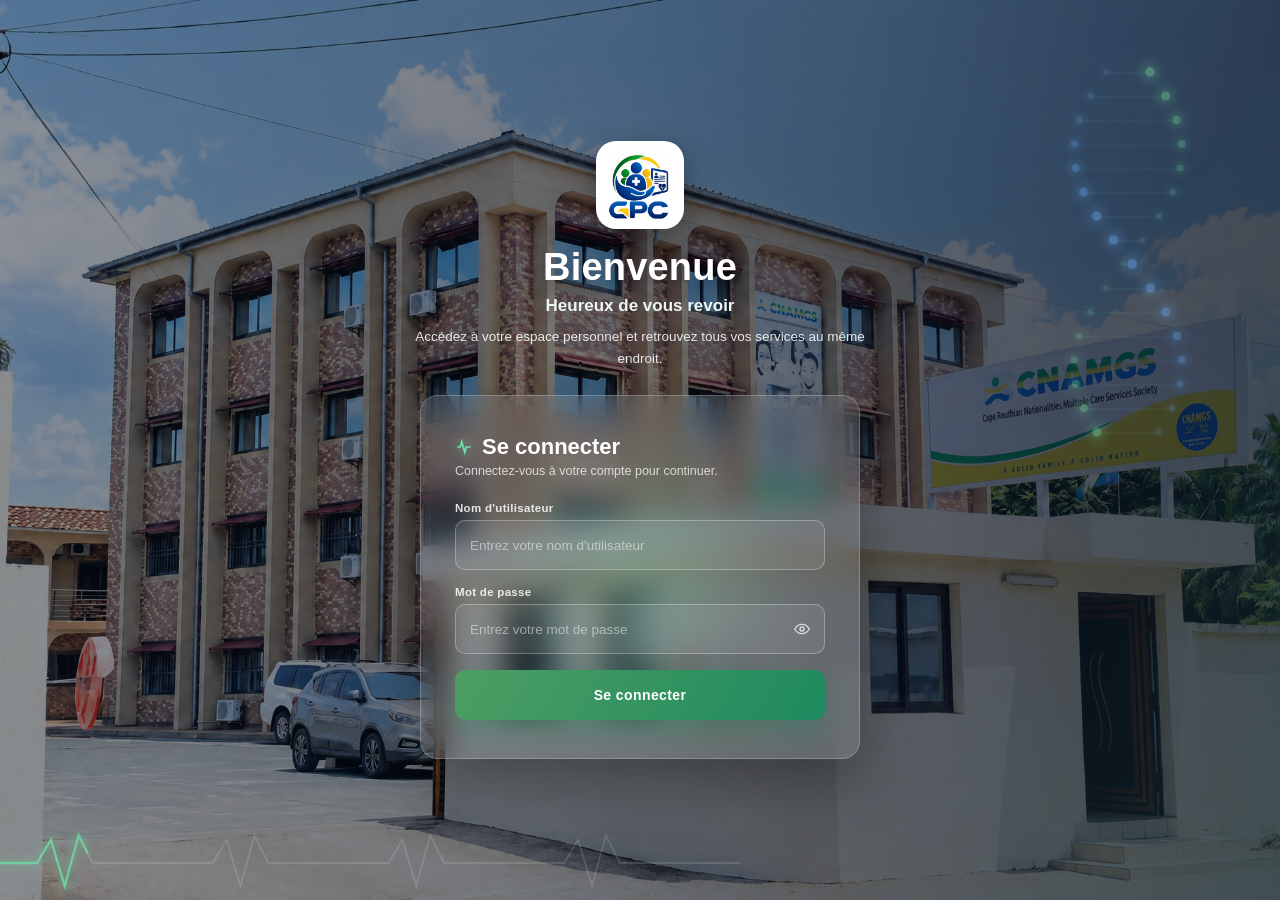
==== commit 67f5ec9a: "modification médécin" ====
--- a/frontend/index.html
+++ b/frontend/index.html
@@ -697,6 +697,7 @@
           <div class="page-hero-icon"><svg width="20" height="20" viewBox="0 0 24 24" fill="none" stroke="currentColor" stroke-width="2"><path d="M6 3v6a4 4 0 0 0 8 0V3"/><path d="M10 15v2a4 4 0 0 0 8 0v-2"/><circle cx="19" cy="8" r="1.6"/></svg></div>
           <div class="page-hero-text">
             <h1>Espace Médecin</h1>
+            <p id="medecinServiceLine" hidden></p>
             <p>Examinez les patients en attente. L'historique de leurs visites s'ouvre depuis la feuille de soins.</p>
           </div>
         </div>
@@ -940,6 +941,10 @@
                   <input type="text" id="pr-etab" disabled />
                 </div>
                 <div class="f-field">
+                  <div class="f-label">Service</div>
+                  <input type="text" id="pr-service" disabled />
+                </div>
+                <div class="f-field">
                   <div class="f-label">Type de praticien</div>
                   <div class="checks">
                     <label id="pr-type-generaliste-wrap"><input type="checkbox" id="pr-type-generaliste" disabled /> Généraliste</label>
@@ -1037,17 +1042,17 @@
                 <div>
                   <div class="f-field">
                     <div class="f-label">Nom de l'établissement réalisant l'examen</div>
-                    <input type="text" id="exam-etablissement" />
+                    <input type="text" id="exam-etablissement" disabled />
                   </div>
                 </div>
                 <div>
                   <div class="f-field">
                     <div class="f-label">Code du praticien réalisant l'examen</div>
-                    <input type="text" id="exam-code-praticien" />
+                    <input type="text" id="exam-code-praticien" disabled />
                   </div>
                   <div class="f-field">
                     <div class="f-label">Code de l'établissement</div>
-                    <input type="text" id="exam-code-etablissement" />
+                    <input type="text" id="exam-code-etablissement" disabled />
                   </div>
                 </div>
               </div>
@@ -1262,7 +1267,8 @@
                   <th>Matricule</th>
                   <th>Type</th>
                   <th>Statut</th>
-                  <th>Montant total</th>
+                  <th>Médecin</th>
+                  <th>Service</th>
                   <th>Actions</th>
                 </tr>
               </thead>
@@ -1801,6 +1807,23 @@
           <option value="Autre">Autre</option>
         </select>
       </div>
+      <div class="field" id="u-service-field" hidden>
+        <label for="u-service">Service médical</label>
+        <select id="u-service">
+          <option value="">— Choisir un service —</option>
+          <option>Médecine générale</option>
+          <option>Pédiatrie</option>
+          <option>Gynécologie-Obstétrique</option>
+          <option>Cardiologie</option>
+          <option>Chirurgie générale</option>
+          <option>Dermatologie</option>
+          <option>ORL</option>
+          <option>Ophtalmologie</option>
+          <option>Radiologie</option>
+          <option>Laboratoire d'analyses</option>
+          <option>Autre</option>
+        </select>
+      </div>
       <div class="field" id="u-pass-wrap">
         <label>Mot de passe temporaire</label>
         <input type="password" id="u-pass" placeholder="••••••••" autocomplete="new-password" />
